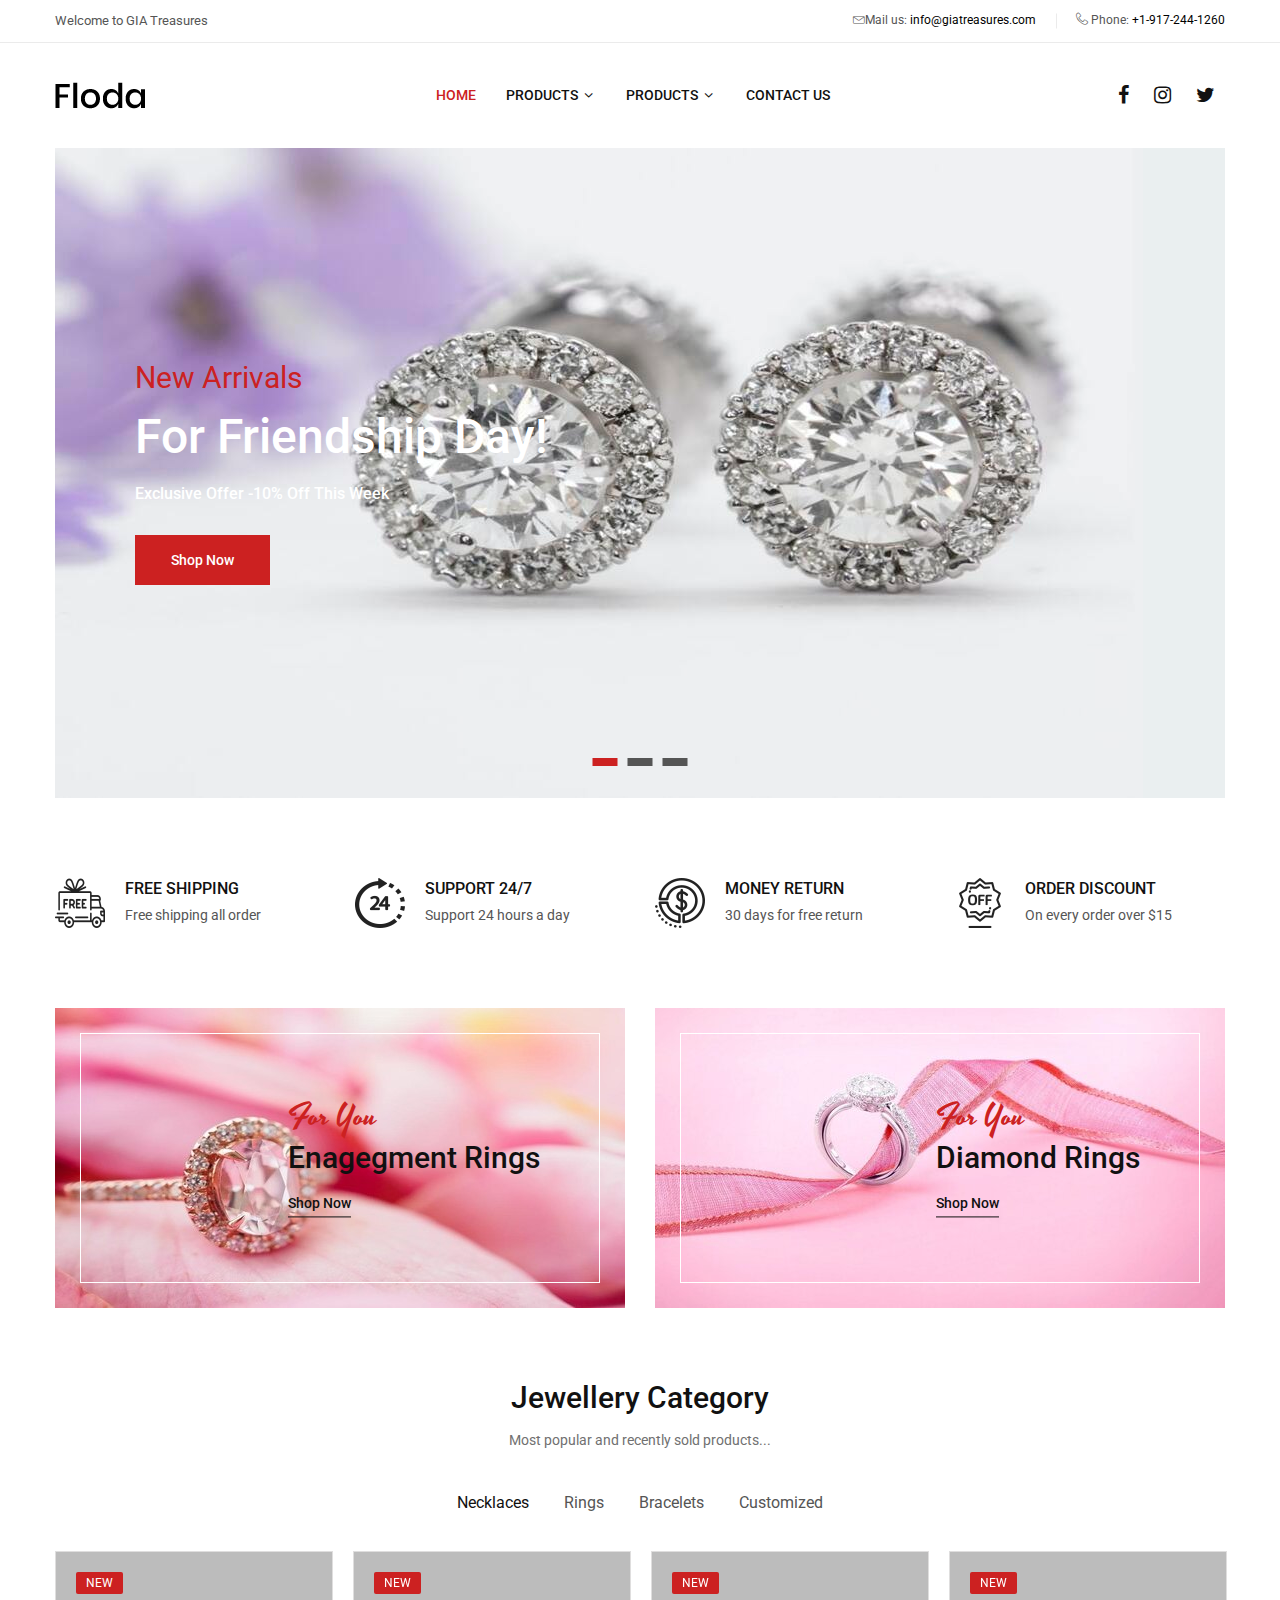
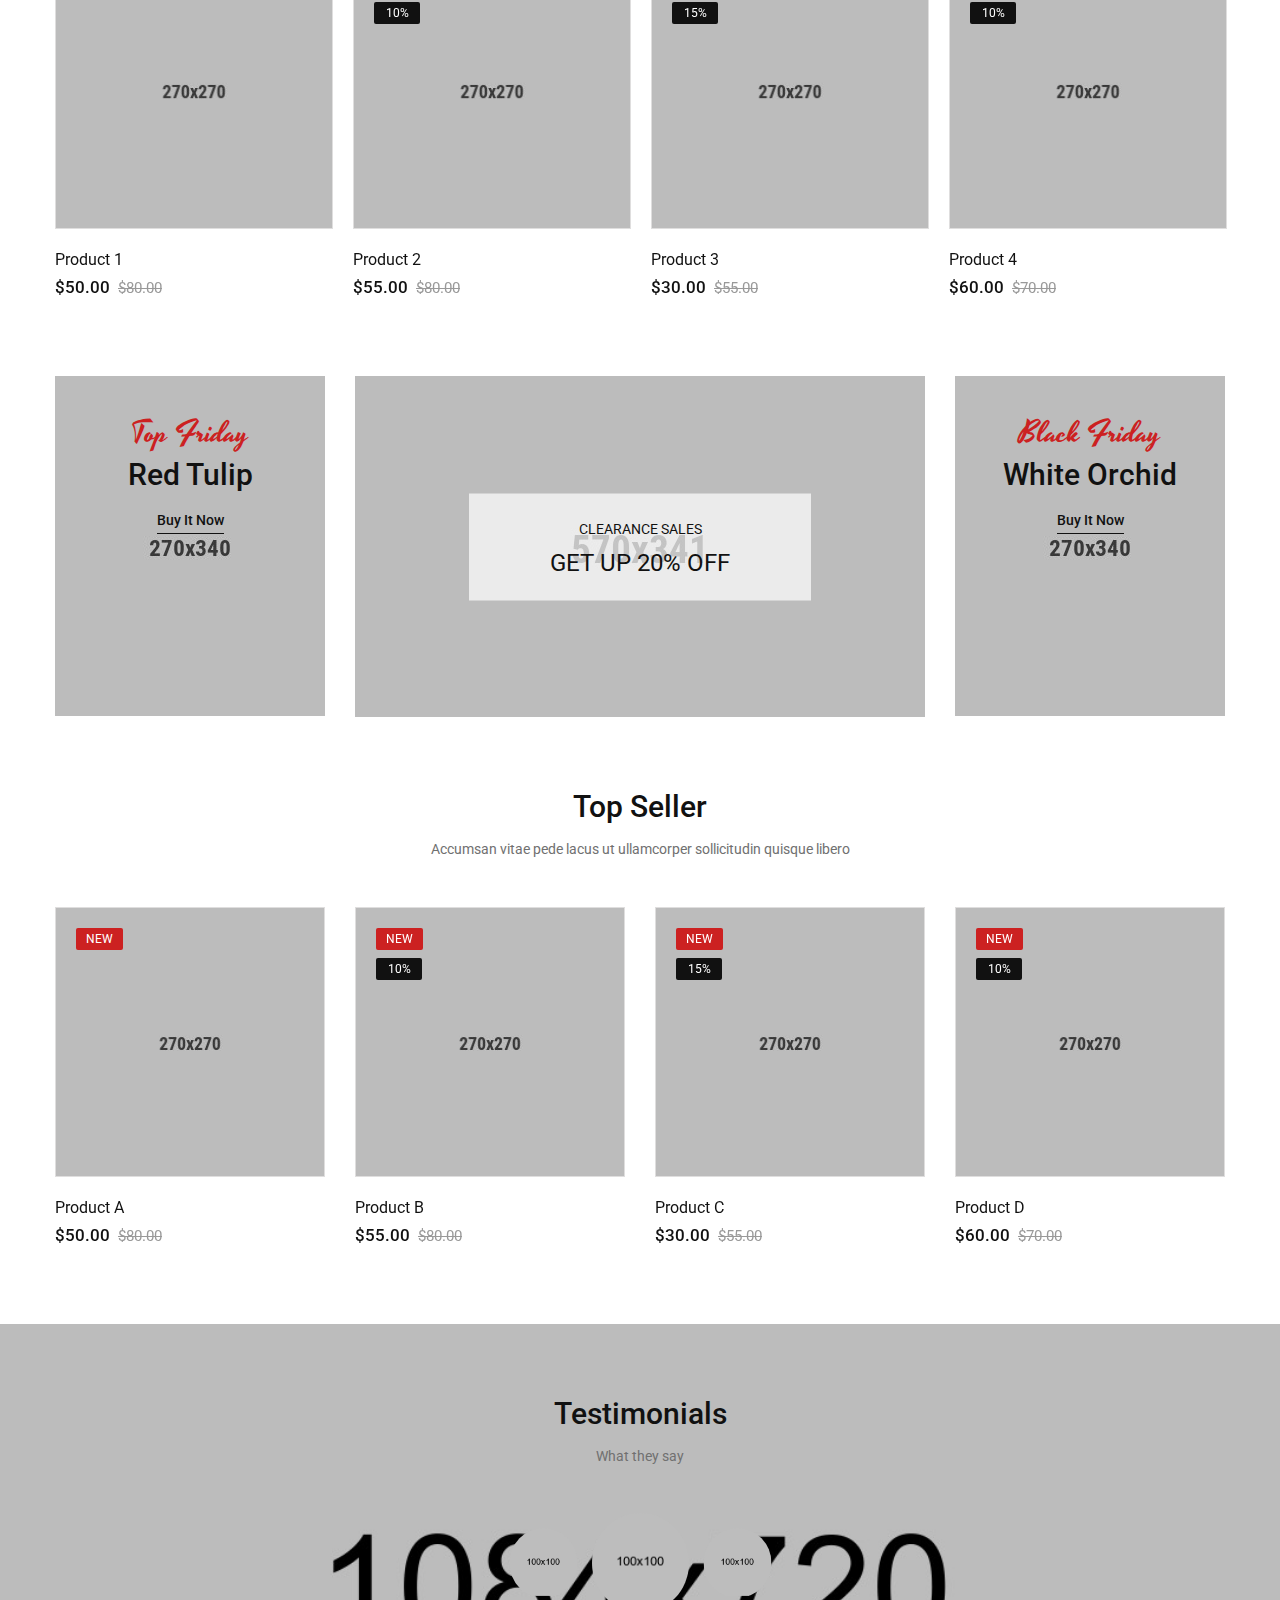
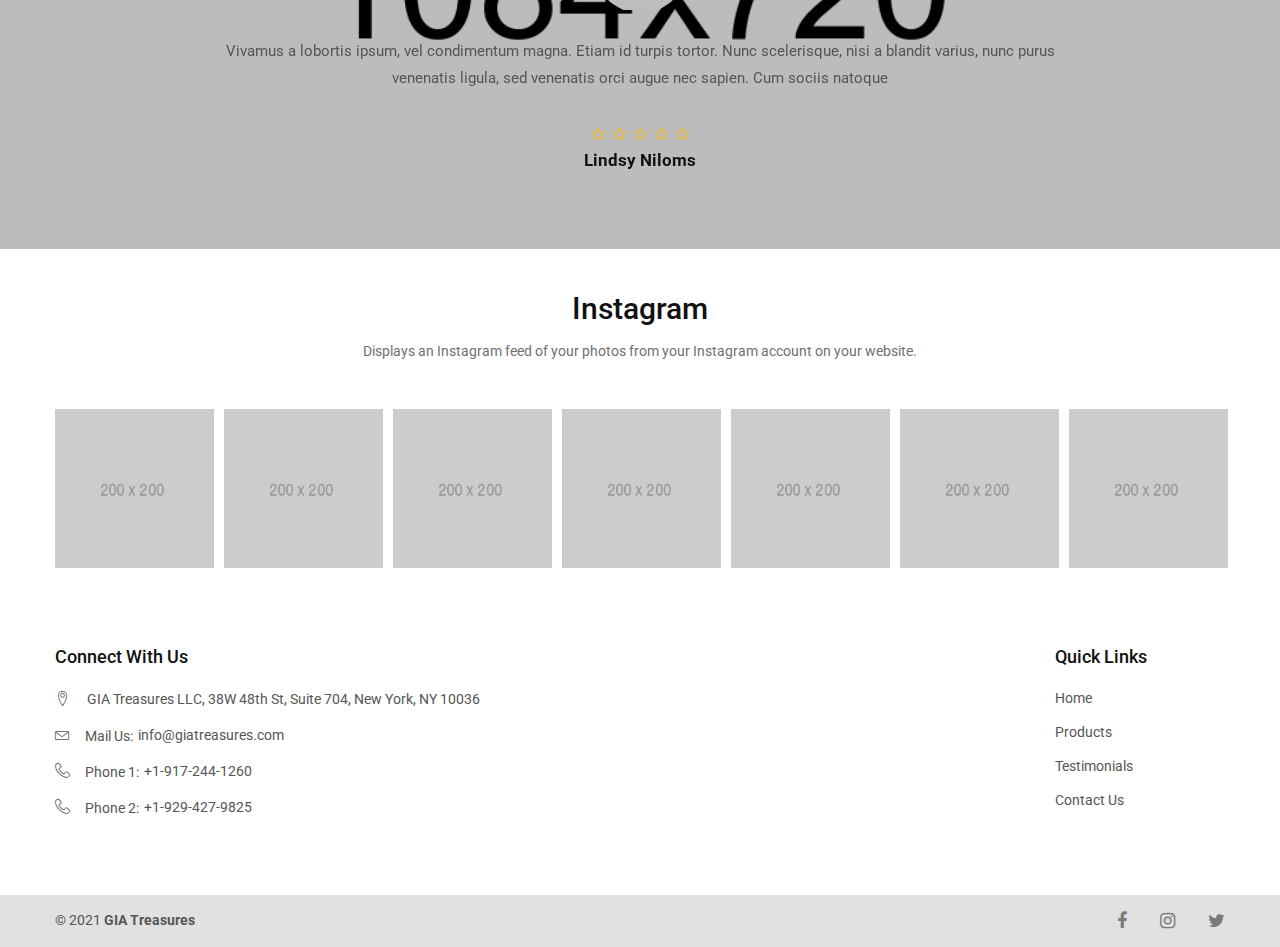
==== index.html @ f618afe9 "Add files via upload" ====
<!DOCTYPE html>
<html class="no-js" lang="zxx">

<head>
    <meta charset="utf-8">
    <meta http-equiv="X-UA-Compatible" content="IE=edge">
    <meta name="viewport" content="width=device-width, initial-scale=1">
    <meta name="description" content="meta description">
    <title>GIA Treasures - Premium Jewelleries @ Newyork | Dubai | India</title>

    <!--=== Favicon ===-->
    <link rel="shortcut icon" href="assets/img/favicon.ico" type="image/x-icon" />

    <!-- Google fonts include -->
    <link href="https://fonts.googleapis.com/css?family=Roboto:300,300i,400,400i,500,500i,700,900%7CYesteryear" rel="stylesheet">

    <!-- All Vendor & plugins CSS include -->
    <link href="assets/css/vendor.css" rel="stylesheet">
    <!-- Main Style CSS -->
    <link href="assets/css/style.css" rel="stylesheet">

    <!--[if lt IE 9]>
<script src="//oss.maxcdn.com/html5shiv/3.7.2/html5shiv.min.js"></script>
<script src="//oss.maxcdn.com/respond/1.4.2/respond.min.js"></script>
<![endif]-->

</head>

<body>

    <!-- Start Header Area -->
    <header class="header-area">
        <!-- main header start -->
        <div class="main-header d-none d-lg-block">
            <!-- header top start -->
            <div class="header-top bdr-bottom">
                <div class="container">
                    <div class="row align-items-center">
                        <div class="col-lg-6">
                            <div class="welcome-message">
                                <p>Welcome to GIA Treasures</p>
                            </div>
                        </div>
                        <div class="col-lg-6 text-right">
                            <div class="header-top-settings">
                                <ul class="nav align-items-center justify-content-end">
                                   <li class="email">
                                        <i class="lnr lnr-envelope"></i>Mail us:
                                        <a href="mailto:info@giatreasures.com" style="color:#000;">info@giatreasures.com</a>
                                    </li>
                                    <li class="phone">
                                        <i class="lnr lnr-phone-handset"></i> Phone: 
                                        <a href="tel:+19172441260" style="color:#000;">+1-917-244-1260</a>
                                    </li>
                                </ul>
                            </div>
                        </div>
                    </div>
                </div>
            </div>
            <!-- header top end -->

            <!-- header middle area start -->
            <div class="header-main-area sticky">
                <div class="container">
                    <div class="row align-items-center position-relative">

                        <!-- start logo area -->
                        <div class="col-lg-3">
                            <div class="logo">
                                <a href="index.html">
                                    <img src="assets/img/logo/logo.png" alt="">
                                </a>
                            </div>
                        </div>
                        <!-- start logo area -->

                        <!-- main menu area start -->
                        <div class="col-lg-6 position-static">
                            <div class="main-menu-area">
                                <div class="main-menu">
                                    <!-- main menu navbar start -->
                                    <nav class="desktop-menu">
                                        <ul>
                                            <li class="active"><a href="index.html">Home</a></li>
                                            <li class="static"><a href="#">Products <i class="fa fa-angle-down"></i></a>
                                                <ul class="megamenu dropdown">
                                                    <li class="mega-title"><a href="#">Rings</a>
                                                        <ul>
                                                            <li><a href="#">Type #1</a></li>
                                                            <li><a href="#">Type #2</a></li>
                                                            <li><a href="#">Type #3</a></li>
                                                            <li><a href="#">Type #4</a></li>
                                                            
                                                        </ul>
                                                    </li>
                                                    <li class="mega-title"><a href="#">Necklaces </a>
                                                         <ul>
                                                            <li><a href="#">Type #1</a></li>
                                                            <li><a href="#">Type #2</a></li>
                                                            <li><a href="#">Type #3</a></li>
                                                            <li><a href="#">Type #4</a></li>
                                                            
                                                        </ul>
                                                    </li>
                                                    <li class="mega-title"><a href="#">Earrings</a>
                                                          <ul>
                                                            <li><a href="#">Type #1</a></li>
                                                            <li><a href="#">Type #2</a></li>
                                                            <li><a href="#">Type #3</a></li>
                                                            <li><a href="#">Type #4</a></li>
                                                            
                                                        </ul>
                                                    </li>
                                                    <li class="mega-title"><a href="#">Bracelets </a>
                                                          <ul>
                                                            <li><a href="#">Type #1</a></li>
                                                            <li><a href="#">Type #2</a></li>
                                                            <li><a href="#">Type #3</a></li>
                                                            <li><a href="#">Type #4</a></li>
                                                            
                                                        </ul>
                                                    </li>
                                                    <li class="megamenu-banners d-none d-lg-block">
                                                        <a href="#">
                                                            <img src="assets/img/banner/img-bottom-menu.jpg" alt="">
                                                        </a>
                                                    </li>
                                                </ul>
                                            </li>
                                            <li><a href="#">Products <i class="fa fa-angle-down"></i></a>
                                                <ul class="dropdown">
                                                    <li><a href="#">Rings</a></li>
                                                    <li><a href="#">Necklaces</a></li>
                                                    <li><a href="#">Bracelets</a></li>
                                                    <li><a href="#">Earrings </a></li>
                                                    <li><a href="#">Bangles </a></li>
                                                    <li><a href="#">Watches </a></li>
                                                    <li><a href="#">Customized </a></li>
                                                    <li><a href="#">On Sale </a></li>
                                                </ul>
                                            </li>
                                            
                                            <li><a href="contact-us.html">Contact us</a></li>
                                        </ul>
                                    </nav>
                                    <!-- main menu navbar end -->
                                </div>
                            </div>
                        </div>
                        <!-- main menu area end -->

                        <!-- mini cart area start -->
                        <div class="col-lg-3">
                            <div class="header-configure-wrapper">
                                <div class="header-configure-area">
                                    <ul class="nav justify-content-end">
                                        <li>
                                            <a href="#" class="user-hover">
                                                <i class="fa fa-facebook"></i>
                                            </a>
                                        </li>
                                        <li>
                                            <a href="https://www.instagram.com/gia.treasures/" class="user-hover">
                                               <i class="fa fa-instagram"></i>
                                               
                                            </a>
                                        </li>
                                        <li >
                                            <a href="#" class="user-hover">
                                                <i class="fa fa-twitter"></i>
                                            </a>
                                        </li>
                                        
                                        
                                    </ul>
                                </div>
                            </div>
                        </div>
                        <!-- mini cart area end -->

                    </div>
                </div>
            </div>
            <!-- header middle area end -->
        </div>
        <!-- main header start -->

        <!-- mobile header start -->
        <div class="mobile-header d-lg-none d-md-block sticky">
            <!--mobile header top start -->
            <div class="container">
                <div class="row align-items-center">
                    <div class="col-12">
                        <div class="mobile-main-header">
                            <div class="mobile-logo">
                                <a href="index.html">
                                    <img src="assets/img/logo/logo.png" alt="Brand Logo">
                                </a>
                            </div>
                            <div class="mobile-menu-toggler">
                                
                                <div class="mobile-menu-btn">
                                    <div class="off-canvas-btn">
                                        <i class="lnr lnr-menu"></i>
                                    </div>
                                </div>
                            </div>
                        </div>
                    </div>
                </div>
            </div>
            <!-- mobile header top start -->
        </div>
        <!-- mobile header end -->
    </header>
    <!-- end Header Area -->

    <!-- off-canvas menu start -->
    <aside class="off-canvas-wrapper">
        <div class="off-canvas-overlay"></div>
        <div class="off-canvas-inner-content">
            <div class="btn-close-off-canvas">
                <i class="lnr lnr-cross"></i>
            </div>

            <div class="off-canvas-inner">
                
                <!-- mobile menu start -->
                <div class="mobile-navigation">

                    <!-- mobile menu navigation start -->
                    <nav>
                        <ul class="mobile-menu">
                            <li><a href="index.html">Home</a></li>
                            <li class="menu-item-has-children"><a href="#">Products</a>
                                <ul class="megamenu dropdown">
                                    <li class="mega-title menu-item-has-children"><a href="#">Product 01</a>
                                         <ul class="dropdown">
                                            <li><a href="#">Type 1</a></li>
                                            <li><a href="#">Type 2</a></li>
                                            <li><a href="#">Type 3</a></li>
                                            <li><a href="#">Type 4</a></li>
                                            
                                        </ul>
                                    </li>
                                    <li class="mega-title menu-item-has-children"><a href="#">Product 02</a>
                                        <ul class="dropdown">
                                            <li><a href="#">Type 1</a></li>
                                            <li><a href="#">Type 2</a></li>
                                            <li><a href="#">Type 3</a></li>
                                            <li><a href="#">Type 4</a></li>
                                            
                                        </ul>
                                    </li>
                                    <li class="mega-title menu-item-has-children"><a href="#">Product 03</a>
                                       <ul class="dropdown">
                                            <li><a href="#">Type 1</a></li>
                                            <li><a href="#">Type 2</a></li>
                                            <li><a href="#">Type 3</a></li>
                                            <li><a href="#">Type 4</a></li>
                                            
                                        </ul>
                                    </li>
                                    <li class="mega-title menu-item-has-children"><a href="#">Product 04</a>
                                         <ul class="dropdown">
                                            <li><a href="#">Type 1</a></li>
                                            <li><a href="#">Type 2</a></li>
                                            <li><a href="#">Type 3</a></li>
                                            <li><a href="#">Type 4</a></li>
                                            
                                        </ul>
                                    </li>
                                </ul>
                            </li>
                            <li class="menu-item-has-children "><a href="#">Products</a>
                                <ul class="dropdown">
                                            <li><a href="#">Type 1</a></li>
                                            <li><a href="#">Type 2</a></li>
                                            <li><a href="#">Type 3</a></li>
                                            <li><a href="#">Type 4</a></li>
                                            
                                        </ul>
                            </li>
                         
                            <li><a href="contact-us.html">Contact us</a></li>
                        </ul>
                    </nav>
                    <!-- mobile menu navigation end -->
                </div>
                <!-- mobile menu end -->

                <div class="mobile-settings">
                    <ul class="nav">
                        <li>
                           
                        </li>
                        <li>
                            
                        </li>
                    </ul>
                </div>

                <!-- offcanvas widget area start -->
                <div class="offcanvas-widget-area">
                    <div class="off-canvas-contact-widget">
                        <ul>
                            <li><i class="fa fa-mobile"></i>
                                  <a href="tel:+19172441260">+1-917-244-1260</a>
                            </li>
                            <li><i class="fa fa-envelope-o"></i>
                                        <a href="mailto:info@giatreasures.com">info@giatreasures.com</a>
                                 
                            </li>
                        </ul>
                    </div>
                    <div class="off-canvas-social-widget">
                        <a href="#"><i class="fa fa-facebook"></i></a>
                        <a href="#"><i class="fa fa-instagram"></i></a>
                        <a href="#"><i class="fa fa-twitter"></i></a>
                    </div>
                </div>
                <!-- offcanvas widget area end -->
            </div>
        </div>
    </aside>
    <!-- off-canvas menu end -->



    <!-- main wrapper start -->
    <main>
        <!-- hero slider area start -->
        <section class="hero-slider-area">
            <div class="hero-slider-active-2 slick-dot-style">
                <div class="single-slider">
                    <div class="hero-bg" style="background-image:url(assets/img/slider/s4.jpg)">
                        <div class="container">
                            <div class="row">
                                <div class="col-12">
                                    <div class="content-inner">
                                        <div class="hero-slider-content">
                                            <span>New Arrivals</span>
                                            <h1 style="color: white;">For Friendship Day!</h1>
                                            <h5 style="color: white;">Exclusive Offer -10% Off This Week</h5>
                                            <a href="#" class="btn-hero">shop now</a>
                                        </div>
                                    </div>
                                </div>
                            </div>
                        </div>
                    </div>
                </div>
                 <div class="single-slider">
                    <div class="hero-bg" style="background-image:url(assets/img/slider/home2-slider3s1.jpg)">
                        <div class="container">
                            <div class="row">
                                <div class="col-12">
                                    <div class="content-inner">
                                        <div class="hero-slider-content">
                                            <span>New Arrivals</span>
                                            <h1 style="color: white;">For Mother's Day!</h1>
                                            <h5 style="color: white;">Exclusive Offer -10% Off This Week</h5>
                                            <a href="#" class="btn-hero">shop now</a>
                                        </div>
                                    </div>
                                </div>
                            </div>
                        </div>
                    </div>
                </div>
                
                <div class="single-slider">
                    <div class="hero-bg" style="background-image:url(assets/img/slider/s2.jpg)">
                        <div class="container">
                            <div class="row">
                                <div class="col-12">
                                    <div class="content-inner">
                                        <div class="hero-slider-content">
                                            <span>New Arrivals</span>
                                            <h1 style="color: white;">For Christmas Day!</h1>
                                            <h5 style="color: white;">Exclusive Offer -10% Off This Week</h5>
                                            <a href="#" class="btn-hero">shop now</a>
                                        </div>
                                    </div>
                                </div>
                            </div>
                        </div>
                    </div>
                </div>
            </div>
        </section>
        <!-- hero slider area end -->

        <!-- service policy start -->
        <section class="service-policy-area section-space">
            <div class="container">
                <div class="row">
                    <div class="col-lg-3 col-md-6 col-sm-6">
                        <!-- start policy single item -->
                        <div class="service-policy-item">
                            <div class="icons">
                                <img src="assets/img/icon/free_shipping.png" alt="">
                            </div>
                            <div class="policy-terms">
                                <h5>free shipping</h5>
                                <p>Free shipping all order</p>
                            </div>
                        </div>
                        <!-- end policy single item -->
                    </div>
                    <div class="col-lg-3 col-md-6 col-sm-6">
                        <!-- start policy single item -->
                        <div class="service-policy-item">
                            <div class="icons">
                                <img src="assets/img/icon/support247.png" alt="">
                            </div>
                            <div class="policy-terms">
                                <h5>SUPPORT 24/7</h5>
                                <p>Support 24 hours a day</p>
                            </div>
                        </div>
                        <!-- end policy single item -->
                    </div>
                    <div class="col-lg-3 col-md-6 col-sm-6">
                        <!-- start policy single item -->
                        <div class="service-policy-item">
                            <div class="icons">
                                <img src="assets/img/icon/money_back.png" alt="">
                            </div>
                            <div class="policy-terms">
                                <h5>Money Return</h5>
                                <p>30 days for free return</p>
                            </div>
                        </div>
                        <!-- end policy single item -->
                    </div>
                    <div class="col-lg-3 col-md-6 col-sm-6">
                        <!-- start policy single item -->
                        <div class="service-policy-item">
                            <div class="icons">
                                <img src="assets/img/icon/promotions.png" alt="">
                            </div>
                            <div class="policy-terms">
                                <h5>ORDER DISCOUNT</h5>
                                <p>On every order over $15</p>
                            </div>
                        </div>
                        <!-- end policy single item -->
                    </div>
                </div>
            </div>
        </section>
        <!-- service policy end -->

        <!-- banner statistics start -->
        <section class="banner-statistics-right">
            <div class="container">
                <div class="row">
                    <!-- start banner item start -->
                    <div class="col-md-6">
                        <div class="banner-item banner-border">
                            <figure class="banner-thumb">
                                <a href="#">
                                    <img src="assets/img/banner/b1.jpg" alt="">
                                </a>
                                <figcaption class="banner-content banner-content-right">
                                    <h2 class="text1">for you</h2>
                                    <h2 class="text2">Enagegment Rings</h2>
                                    <a class="store-link" href="#">shop now</a>
                                </figcaption>
                            </figure>
                        </div>
                    </div>
                    <!-- start banner item end -->

                    <!-- start banner item start -->
                    <div class="col-md-6">
                        <div class="banner-item banner-border">
                            <figure class="banner-thumb">
                                <a href="#">
                                    <img src="assets/img/banner/b2.jpg" alt="">
                                </a>
                                <figcaption class="banner-content banner-content-right">
                                    <h2 class="text1">for you</h2>
                                    <h2 class="text2">Diamond Rings</h2>
                                    <a class="store-link" href="#">shop now</a>
                                </figcaption>
                            </figure>
                        </div>
                    </div>
                    <!-- start banner item end -->
                </div>
            </div>
        </section>
        <!-- banner statistics end -->

        <!-- our product area start -->
        <section class="new-product section-space">
            <div class="container">
                <div class="row">
                    <div class="col-12">
                        <div class="section-title text-center">
                            <h2>Jewellery Category</h2>
                            <p>Most popular and recently sold products...</p>
                        </div>
                    </div>
                </div>
                <div class="row">
                    <div class="col-12">
                        <div class="product-container">
                            <!-- product tab menu start -->
                            <div class="product-tab-menu">
                                <ul class="nav justify-content-center">
                                    <li><a href="#tab1" class="active" data-bs-toggle="tab">Necklaces</a></li>
                                    <li><a href="#tab2" data-bs-toggle="tab">Rings</a></li>
                                    <li><a href="#tab3" data-bs-toggle="tab">Bracelets</a></li>
                                    <li><a href="#tab4" data-bs-toggle="tab">Customized</a></li>
                                </ul>
                            </div>
                            <!-- product tab menu end -->

                            <!-- product tab content start -->
                            <div class="tab-content">
                                <div class="tab-pane fade show active" id="tab1">
                                    <div class="product-carousel--4 slick-row-10 slick-arrow-style">
                                        <!-- product single item start -->
                                        <div class="product-item">
                                            <figure class="product-thumb">
                                                <a href="#">
                                                    <img class="pri-img" src="assets/img/product/product-1.jpg" alt="product">
                                                    <img class="sec-img" src="assets/img/product/product-6.jpg" alt="product">
                                                </a>
                                                <div class="product-badge">
                                                    <div class="product-label new">
                                                        <span>new</span>
                                                    </div>
                                                </div>
                                                <div class="button-group">
                                                    <a href="#" data-bs-toggle="modal" data-bs-target="#quick_view"><span data-bs-toggle="tooltip" data-bs-placement="left" title="Quick View"><i class="lnr lnr-magnifier"></i></span></a>
                                                </div>
                                            </figure>
                                            <div class="product-caption">
                                                <p class="product-name">
                                                    <a href="#">Product 1 </a>
                                                </p>
                                                <div class="price-box">
                                                    <span class="price-regular">$50.00</span>
                                                    <span class="price-old"><del>$80.00</del></span>
                                                </div>
                                            </div>
                                        </div>
                                        <!-- product single item end -->

                                        <!-- product single item start -->
                                        <div class="product-item">
                                            <figure class="product-thumb">
                                                <a href="#">
                                                    <img class="pri-img" src="assets/img/product/product-2.jpg" alt="product">
                                                    <img class="sec-img" src="assets/img/product/product-1.jpg" alt="product">
                                                </a>
                                                <div class="product-badge">
                                                    <div class="product-label new">
                                                        <span>new</span>
                                                    </div>
                                                    <div class="product-label discount">
                                                        <span>10%</span>
                                                    </div>
                                                </div>
                                                <div class="button-group">
                                                    
                                                    <a href="#" data-bs-toggle="modal" data-bs-target="#quick_view"><span data-bs-toggle="tooltip" data-bs-placement="left" title="Quick View"><i class="lnr lnr-magnifier"></i></span></a>
                                                    
                                                </div>
                                            </figure>
                                            <div class="product-caption">
                                                <p class="product-name">
                                                    <a href="#">Product 2</a>
                                                </p>
                                                <div class="price-box">
                                                    <span class="price-regular">$55.00</span>
                                                    <span class="price-old"><del>$80.00</del></span>
                                                </div>
                                            </div>
                                        </div>
                                        <!-- product single item end -->

                                        <!-- product single item start -->
                                        <div class="product-item">
                                            <figure class="product-thumb">
                                                <a href="#">
                                                    <img class="pri-img" src="assets/img/product/product-3.jpg" alt="product">
                                                    <img class="sec-img" src="assets/img/product/product-8.jpg" alt="product">
                                                </a>
                                                <div class="product-badge">
                                                    <div class="product-label new">
                                                        <span>new</span>
                                                    </div>
                                                    <div class="product-label discount">
                                                        <span>15%</span>
                                                    </div>
                                                </div>
                                                <div class="button-group">
                                                    
                                                    <a href="#" data-bs-toggle="modal" data-bs-target="#quick_view"><span data-bs-toggle="tooltip" data-bs-placement="left" title="Quick View"><i class="lnr lnr-magnifier"></i></span></a>
                                                    
                                                </div>
                                            </figure>
                                            <div class="product-caption">
                                                <p class="product-name">
                                                    <a href="#">Product 3</a>
                                                </p>
                                                <div class="price-box">
                                                    <span class="price-regular">$30.00</span>
                                                    <span class="price-old"><del>$55.00</del></span>
                                                </div>
                                            </div>
                                        </div>
                                        <!-- product single item end -->

                                        <!-- product single item start -->
                                        <div class="product-item">
                                            <figure class="product-thumb">
                                                <a href="#">
                                                    <img class="pri-img" src="assets/img/product/product-4.jpg" alt="product">
                                                    <img class="sec-img" src="assets/img/product/product-2.jpg" alt="product">
                                                </a>
                                                <div class="product-badge">
                                                    <div class="product-label new">
                                                        <span>new</span>
                                                    </div>
                                                    <div class="product-label discount">
                                                        <span>10%</span>
                                                    </div>
                                                </div>
                                                <div class="button-group">
                                                    
                                                    <a href="#" data-bs-toggle="modal" data-bs-target="#quick_view"><span data-bs-toggle="tooltip" data-bs-placement="left" title="Quick View"><i class="lnr lnr-magnifier"></i></span></a>
                                                    
                                                </div>
                                            </figure>
                                            <div class="product-caption">
                                                <p class="product-name">
                                                    <a href="#">Product 4</a>
                                                </p>
                                                <div class="price-box">
                                                    <span class="price-regular">$60.00</span>
                                                    <span class="price-old"><del>$70.00</del></span>
                                                </div>
                                            </div>
                                        </div>
                                        <!-- product single item end -->

                                        <!-- product single item start -->
                                        <div class="product-item">
                                            <figure class="product-thumb">
                                                <a href="#">
                                                    <img class="pri-img" src="assets/img/product/product-5.jpg" alt="product">
                                                    <img class="sec-img" src="assets/img/product/product-3.jpg" alt="product">
                                                </a>
                                                <div class="product-badge">
                                                    <div class="product-label discount">
                                                        <span>10%</span>
                                                    </div>
                                                </div>
                                                <div class="button-group">
                                                    
                                                    <a href="#" data-bs-toggle="modal" data-bs-target="#quick_view"><span data-bs-toggle="tooltip" data-bs-placement="left" title="Quick View"><i class="lnr lnr-magnifier"></i></span></a>
                                                    
                                                </div>
                                            </figure>
                                            <div class="product-caption">
                                                <p class="product-name">
                                                    <a href="#">Product 5</a>
                                                </p>
                                                <div class="price-box">
                                                    <span class="price-regular">$60.00</span>
                                                    <span class="price-old"><del>$70.00</del></span>
                                                </div>
                                            </div>
                                        </div>
                                        <!-- product single item end -->
                                    </div>
                                </div>
                                <div class="tab-pane fade" id="tab2">
                                    <div class="product-carousel--4 slick-row-10 slick-arrow-style">
                                        <!-- product single item start -->
                                        <div class="product-item">
                                            <figure class="product-thumb">
                                                <a href="#">
                                                    <img class="pri-img" src="assets/img/product/product-6.jpg" alt="product">
                                                    <img class="sec-img" src="assets/img/product/product-6.jpg" alt="product">
                                                </a>
                                                <div class="product-badge">
                                                    <div class="product-label new">
                                                        <span>new</span>
                                                    </div>
                                                </div>
                                                <div class="button-group">
                                                    
                                                    <a href="#" data-bs-toggle="modal" data-bs-target="#quick_view"><span data-bs-toggle="tooltip" data-bs-placement="left" title="Quick View"><i class="lnr lnr-magnifier"></i></span></a>
                                                    
                                                </div>
                                            </figure>
                                            <div class="product-caption">
                                                <p class="product-name">
                                                    <a href="#">Product 6</a>
                                                </p>
                                                <div class="price-box">
                                                    <span class="price-regular">$50.00</span>
                                                    <span class="price-old"><del>$80.00</del></span>
                                                </div>
                                            </div>
                                        </div>
                                        <!-- product single item end -->

                                        <!-- product single item start -->
                                        <div class="product-item">
                                            <figure class="product-thumb">
                                                <a href="#">
                                                    <img class="pri-img" src="assets/img/product/product-7.jpg" alt="product">
                                                    <img class="sec-img" src="assets/img/product/product-1.jpg" alt="product">
                                                </a>
                                                <div class="product-badge">
                                                    <div class="product-label new">
                                                        <span>new</span>
                                                    </div>
                                                    <div class="product-label discount">
                                                        <span>10%</span>
                                                    </div>
                                                </div>
                                                <div class="button-group">
                                                    
                                                    <a href="#" data-bs-toggle="modal" data-bs-target="#quick_view"><span data-bs-toggle="tooltip" data-bs-placement="left" title="Quick View"><i class="lnr lnr-magnifier"></i></span></a>
                                                    
                                                </div>
                                            </figure>
                                            <div class="product-caption">
                                                <p class="product-name">
                                                    <a href="#">Product 7</a>
                                                </p>
                                                <div class="price-box">
                                                    <span class="price-regular">$55.00</span>
                                                    <span class="price-old"><del>$80.00</del></span>
                                                </div>
                                            </div>
                                        </div>
                                        <!-- product single item end -->

                                        <!-- product single item start -->
                                        <div class="product-item">
                                            <figure class="product-thumb">
                                                <a href="#">
                                                    <img class="pri-img" src="assets/img/product/product-8.jpg" alt="product">
                                                    <img class="sec-img" src="assets/img/product/product-8.jpg" alt="product">
                                                </a>
                                                <div class="product-badge">
                                                    <div class="product-label new">
                                                        <span>new</span>
                                                    </div>
                                                    <div class="product-label discount">
                                                        <span>15%</span>
                                                    </div>
                                                </div>
                                                <div class="button-group">
                                                    
                                                    <a href="#" data-bs-toggle="modal" data-bs-target="#quick_view"><span data-bs-toggle="tooltip" data-bs-placement="left" title="Quick View"><i class="lnr lnr-magnifier"></i></span></a>
                                                    
                                                </div>
                                            </figure>
                                            <div class="product-caption">
                                                <p class="product-name">
                                                    <a href="#">Product 8</a>
                                                </p>
                                                <div class="price-box">
                                                    <span class="price-regular">$30.00</span>
                                                    <span class="price-old"><del>$55.00</del></span>
                                                </div>
                                            </div>
                                        </div>
                                        <!-- product single item end -->

                                        <!-- product single item start -->
                                        <div class="product-item">
                                            <figure class="product-thumb">
                                                <a href="#">
                                                    <img class="pri-img" src="assets/img/product/product-9.jpg" alt="product">
                                                    <img class="sec-img" src="assets/img/product/product-2.jpg" alt="product">
                                                </a>
                                                <div class="product-badge">
                                                    <div class="product-label new">
                                                        <span>new</span>
                                                    </div>
                                                    <div class="product-label discount">
                                                        <span>10%</span>
                                                    </div>
                                                </div>
                                                <div class="button-group">
                                                    
                                                    <a href="#" data-bs-toggle="modal" data-bs-target="#quick_view"><span data-bs-toggle="tooltip" data-bs-placement="left" title="Quick View"><i class="lnr lnr-magnifier"></i></span></a>
                                                    
                                                </div>
                                            </figure>
                                            <div class="product-caption">
                                                <p class="product-name">
                                                    <a href="#">Product 9</a>
                                                </p>
                                                <div class="price-box">
                                                    <span class="price-regular">$60.00</span>
                                                    <span class="price-old"><del>$70.00</del></span>
                                                </div>
                                            </div>
                                        </div>
                                        <!-- product single item end -->

                                        <!-- product single item start -->
                                        <div class="product-item">
                                            <figure class="product-thumb">
                                                <a href="#">
                                                    <img class="pri-img" src="assets/img/product/product-10.jpg" alt="product">
                                                    <img class="sec-img" src="assets/img/product/product-3.jpg" alt="product">
                                                </a>
                                                <div class="product-badge">
                                                    <div class="product-label discount">
                                                        <span>10%</span>
                                                    </div>
                                                </div>
                                                <div class="button-group">
                                                    
                                                    <a href="#" data-bs-toggle="modal" data-bs-target="#quick_view"><span data-bs-toggle="tooltip" data-bs-placement="left" title="Quick View"><i class="lnr lnr-magnifier"></i></span></a>
                                                    
                                                </div>
                                            </figure>
                                            <div class="product-caption">
                                                <p class="product-name">
                                                    <a href="#">Product 10</a>
                                                </p>
                                                <div class="price-box">
                                                    <span class="price-regular">$60.00</span>
                                                    <span class="price-old"><del>$70.00</del></span>
                                                </div>
                                            </div>
                                        </div>
                                        <!-- product single item end -->
                                    </div>
                                </div>
                                <div class="tab-pane fade" id="tab3">
                                    <div class="product-carousel--4 slick-row-10 slick-arrow-style">
                                        <!-- product single item start -->
                                        <div class="product-item">
                                            <figure class="product-thumb">
                                                <a href="#">
                                                    <img class="pri-img" src="assets/img/product/product-10.jpg" alt="product">
                                                    <img class="sec-img" src="assets/img/product/product-6.jpg" alt="product">
                                                </a>
                                                <div class="product-badge">
                                                    <div class="product-label new">
                                                        <span>new</span>
                                                    </div>
                                                </div>
                                                <div class="button-group">
                                                    
                                                    <a href="#" data-bs-toggle="modal" data-bs-target="#quick_view"><span data-bs-toggle="tooltip" data-bs-placement="left" title="Quick View"><i class="lnr lnr-magnifier"></i></span></a>
                                                    
                                                </div>
                                            </figure>
                                            <div class="product-caption">
                                                <p class="product-name">
                                                    <a href="#">Product 11</a>
                                                </p>
                                                <div class="price-box">
                                                    <span class="price-regular">$50.00</span>
                                                    <span class="price-old"><del>$80.00</del></span>
                                                </div>
                                            </div>
                                        </div>
                                        <!-- product single item end -->

                                        <!-- product single item start -->
                                        <div class="product-item">
                                            <figure class="product-thumb">
                                                <a href="#">
                                                    <img class="pri-img" src="assets/img/product/product-11.jpg" alt="product">
                                                    <img class="sec-img" src="assets/img/product/product-1.jpg" alt="product">
                                                </a>
                                                <div class="product-badge">
                                                    <div class="product-label new">
                                                        <span>new</span>
                                                    </div>
                                                    <div class="product-label discount">
                                                        <span>10%</span>
                                                    </div>
                                                </div>
                                                <div class="button-group">
                                                    
                                                    <a href="#" data-bs-toggle="modal" data-bs-target="#quick_view"><span data-bs-toggle="tooltip" data-bs-placement="left" title="Quick View"><i class="lnr lnr-magnifier"></i></span></a>
                                                    
                                                </div>
                                            </figure>
                                            <div class="product-caption">
                                                <p class="product-name">
                                                    <a href="#">Rose bouquet white</a>
                                                </p>
                                                <div class="price-box">
                                                    <span class="price-regular">$55.00</span>
                                                    <span class="price-old"><del>$80.00</del></span>
                                                </div>
                                            </div>
                                        </div>
                                        <!-- product single item end -->

                                        <!-- product single item start -->
                                        <div class="product-item">
                                            <figure class="product-thumb">
                                                <a href="#">
                                                    <img class="pri-img" src="assets/img/product/product-12.jpg" alt="product">
                                                    <img class="sec-img" src="assets/img/product/product-8.jpg" alt="product">
                                                </a>
                                                <div class="product-badge">
                                                    <div class="product-label new">
                                                        <span>new</span>
                                                    </div>
                                                    <div class="product-label discount">
                                                        <span>15%</span>
                                                    </div>
                                                </div>
                                                <div class="button-group">
                                                    
                                                    <a href="#" data-bs-toggle="modal" data-bs-target="#quick_view"><span data-bs-toggle="tooltip" data-bs-placement="left" title="Quick View"><i class="lnr lnr-magnifier"></i></span></a>
                                                    
                                                </div>
                                            </figure>
                                            <div class="product-caption">
                                                <p class="product-name">
                                                    <a href="#">Hyacinth white stick</a>
                                                </p>
                                                <div class="price-box">
                                                    <span class="price-regular">$30.00</span>
                                                    <span class="price-old"><del>$55.00</del></span>
                                                </div>
                                            </div>
                                        </div>
                                        <!-- product single item end -->

                                        <!-- product single item start -->
                                        <div class="product-item">
                                            <figure class="product-thumb">
                                                <a href="#">
                                                    <img class="pri-img" src="assets/img/product/product-13.jpg" alt="product">
                                                    <img class="sec-img" src="assets/img/product/product-2.jpg" alt="product">
                                                </a>
                                                <div class="product-badge">
                                                    <div class="product-label new">
                                                        <span>new</span>
                                                    </div>
                                                    <div class="product-label discount">
                                                        <span>10%</span>
                                                    </div>
                                                </div>
                                                <div class="button-group">
                                                    
                                                    <a href="#" data-bs-toggle="modal" data-bs-target="#quick_view"><span data-bs-toggle="tooltip" data-bs-placement="left" title="Quick View"><i class="lnr lnr-magnifier"></i></span></a>
                                                    
                                                </div>
                                            </figure>
                                            <div class="product-caption">
                                                <p class="product-name">
                                                    <a href="#">Flowers bouquet pink</a>
                                                </p>
                                                <div class="price-box">
                                                    <span class="price-regular">$60.00</span>
                                                    <span class="price-old"><del>$70.00</del></span>
                                                </div>
                                            </div>
                                        </div>
                                        <!-- product single item end -->

                                        <!-- product single item start -->
                                        <div class="product-item">
                                            <figure class="product-thumb">
                                                <a href="#">
                                                    <img class="pri-img" src="assets/img/product/product-4.jpg" alt="product">
                                                    <img class="sec-img" src="assets/img/product/product-3.jpg" alt="product">
                                                </a>
                                                <div class="product-badge">
                                                    <div class="product-label discount">
                                                        <span>10%</span>
                                                    </div>
                                                </div>
                                                <div class="button-group">
                                                    
                                                    <a href="#" data-bs-toggle="modal" data-bs-target="#quick_view"><span data-bs-toggle="tooltip" data-bs-placement="left" title="Quick View"><i class="lnr lnr-magnifier"></i></span></a>
                                                    
                                                </div>
                                            </figure>
                                            <div class="product-caption">
                                                <p class="product-name">
                                                    <a href="#">Bouquet flowers pink</a>
                                                </p>
                                                <div class="price-box">
                                                    <span class="price-regular">$60.00</span>
                                                    <span class="price-old"><del>$70.00</del></span>
                                                </div>
                                            </div>
                                        </div>
                                        <!-- product single item end -->
                                    </div>
                                </div>
                                <div class="tab-pane fade" id="tab4">
                                    <div class="product-carousel--4 slick-row-10 slick-arrow-style">
                                        <!-- product single item start -->
                                        <div class="product-item">
                                            <figure class="product-thumb">
                                                <a href="#">
                                                    <img class="pri-img" src="assets/img/product/product-9.jpg" alt="product">
                                                    <img class="sec-img" src="assets/img/product/product-6.jpg" alt="product">
                                                </a>
                                                <div class="product-badge">
                                                    <div class="product-label new">
                                                        <span>new</span>
                                                    </div>
                                                </div>
                                                <div class="button-group">
                                                    
                                                    <a href="#" data-bs-toggle="modal" data-bs-target="#quick_view"><span data-bs-toggle="tooltip" data-bs-placement="left" title="Quick View"><i class="lnr lnr-magnifier"></i></span></a>
                                                    
                                                </div>
                                            </figure>
                                            <div class="product-caption">
                                                <p class="product-name">
                                                    <a href="#">Blossom bouquet flower</a>
                                                </p>
                                                <div class="price-box">
                                                    <span class="price-regular">$50.00</span>
                                                    <span class="price-old"><del>$80.00</del></span>
                                                </div>
                                            </div>
                                        </div>
                                        <!-- product single item end -->

                                        <!-- product single item start -->
                                        <div class="product-item">
                                            <figure class="product-thumb">
                                                <a href="#">
                                                    <img class="pri-img" src="assets/img/product/product-10.jpg" alt="product">
                                                    <img class="sec-img" src="assets/img/product/product-1.jpg" alt="product">
                                                </a>
                                                <div class="product-badge">
                                                    <div class="product-label new">
                                                        <span>new</span>
                                                    </div>
                                                    <div class="product-label discount">
                                                        <span>10%</span>
                                                    </div>
                                                </div>
                                                <div class="button-group">
                                                    
                                                    <a href="#" data-bs-toggle="modal" data-bs-target="#quick_view"><span data-bs-toggle="tooltip" data-bs-placement="left" title="Quick View"><i class="lnr lnr-magnifier"></i></span></a>
                                                    
                                                </div>
                                            </figure>
                                            <div class="product-caption">
                                                <p class="product-name">
                                                    <a href="#">Rose bouquet white</a>
                                                </p>
                                                <div class="price-box">
                                                    <span class="price-regular">$55.00</span>
                                                    <span class="price-old"><del>$80.00</del></span>
                                                </div>
                                            </div>
                                        </div>
                                        <!-- product single item end -->

                                        <!-- product single item start -->
                                        <div class="product-item">
                                            <figure class="product-thumb">
                                                <a href="#">
                                                    <img class="pri-img" src="assets/img/product/product-11.jpg" alt="product">
                                                    <img class="sec-img" src="assets/img/product/product-8.jpg" alt="product">
                                                </a>
                                                <div class="product-badge">
                                                    <div class="product-label new">
                                                        <span>new</span>
                                                    </div>
                                                    <div class="product-label discount">
                                                        <span>15%</span>
                                                    </div>
                                                </div>
                                                <div class="button-group">
                                                    
                                                    <a href="#" data-bs-toggle="modal" data-bs-target="#quick_view"><span data-bs-toggle="tooltip" data-bs-placement="left" title="Quick View"><i class="lnr lnr-magnifier"></i></span></a>
                                                    
                                                </div>
                                            </figure>
                                            <div class="product-caption">
                                                <p class="product-name">
                                                    <a href="#">Hyacinth white stick</a>
                                                </p>
                                                <div class="price-box">
                                                    <span class="price-regular">$30.00</span>
                                                    <span class="price-old"><del>$55.00</del></span>
                                                </div>
                                            </div>
                                        </div>
                                        <!-- product single item end -->

                                        <!-- product single item start -->
                                        <div class="product-item">
                                            <figure class="product-thumb">
                                                <a href="#">
                                                    <img class="pri-img" src="assets/img/product/product-12.jpg" alt="product">
                                                    <img class="sec-img" src="assets/img/product/product-2.jpg" alt="product">
                                                </a>
                                                <div class="product-badge">
                                                    <div class="product-label new">
                                                        <span>new</span>
                                                    </div>
                                                    <div class="product-label discount">
                                                        <span>10%</span>
                                                    </div>
                                                </div>
                                                <div class="button-group">
                                                    
                                                    <a href="#" data-bs-toggle="modal" data-bs-target="#quick_view"><span data-bs-toggle="tooltip" data-bs-placement="left" title="Quick View"><i class="lnr lnr-magnifier"></i></span></a>
                                                    
                                                </div>
                                            </figure>
                                            <div class="product-caption">
                                                <p class="product-name">
                                                    <a href="#">Flowers bouquet pink</a>
                                                </p>
                                                <div class="price-box">
                                                    <span class="price-regular">$60.00</span>
                                                    <span class="price-old"><del>$70.00</del></span>
                                                </div>
                                            </div>
                                        </div>
                                        <!-- product single item end -->

                                        <!-- product single item start -->
                                        <div class="product-item">
                                            <figure class="product-thumb">
                                                <a href="#">
                                                    <img class="pri-img" src="assets/img/product/product-4.jpg" alt="product">
                                                    <img class="sec-img" src="assets/img/product/product-3.jpg" alt="product">
                                                </a>
                                                <div class="product-badge">
                                                    <div class="product-label discount">
                                                        <span>10%</span>
                                                    </div>
                                                </div>
                                                <div class="button-group">
                                                    
                                                    <a href="#" data-bs-toggle="modal" data-bs-target="#quick_view"><span data-bs-toggle="tooltip" data-bs-placement="left" title="Quick View"><i class="lnr lnr-magnifier"></i></span></a>
                                                    
                                                </div>
                                            </figure>
                                            <div class="product-caption">
                                                <p class="product-name">
                                                    <a href="#">Bouquet flowers pink</a>
                                                </p>
                                                <div class="price-box">
                                                    <span class="price-regular">$60.00</span>
                                                    <span class="price-old"><del>$70.00</del></span>
                                                </div>
                                            </div>
                                        </div>
                                        <!-- product single item end -->
                                    </div>
                                </div>
                            </div>
                            <!-- product tab content end -->
                        </div>
                    </div>
                </div>
            </div>
        </section>
        <!-- our product area end -->

        <!-- banner statistics start -->
        <section class="banner-statistics">
            <div class="container">
                <div class="row mbn-30">
                    <!-- start store item -->
                    <div class="col-md-3 col-sm-6 order-sm-1 order-md-1">
                        <div class="banner-item mb-30">
                            <figure class="banner-thumb">
                                <a href="#">
                                    <img src="assets/img/banner/banner-3.jpg" alt="">
                                </a>
                                <figcaption class="banner-content banner-text-top">
                                    <h2 class="text1">Top friday</h2>
                                    <h2 class="text2">Red Tulip</h2>
                                    <a class="store-link" href="#">buy it now</a>
                                </figcaption>
                            </figure>
                        </div>
                    </div>
                    <!-- start store item -->

                    <!-- start store item -->
                    <div class="col-md-6 order-sm-3 order-md-2">
                        <div class="banner-item mb-30">
                            <figure class="banner-thumb">
                                <a href="#">
                                    <img src="assets/img/banner/banner-4.jpg" alt="">
                                </a>
                                <figcaption class="banner-content banner-content-shape">
                                    <p>Clearance Sales</p>
                                    <h4>Get Up 20% Off</h4>
                                </figcaption>
                            </figure>
                        </div>
                    </div>
                    <!-- start store item -->

                    <!-- start store item -->
                    <div class="col-md-3 col-sm-6 order-sm-2 order-md-3">
                        <div class="banner-item mb-30">
                            <figure class="banner-thumb">
                                <a href="#">
                                    <img src="assets/img/banner/banner-5.jpg" alt="">
                                </a>
                                <figcaption class="banner-content banner-text-top">
                                    <h2 class="text1">Black friday</h2>
                                    <h2 class="text2">White Orchid</h2>
                                    <a class="store-link" href="#">buy it now</a>
                                </figcaption>
                            </figure>
                        </div>
                    </div>
                    <!-- start store item -->
                </div>
            </div>
        </section>
        <!-- banner statistics end -->

        <!-- trending product area start -->
        <section class="top-sellers section-space">
            <div class="container">
                <div class="row">
                    <div class="col-12">
                        <div class="section-title text-center">
                            <h2>top seller</h2>
                            <p>Accumsan vitae pede lacus ut ullamcorper sollicitudin quisque libero</p>
                        </div>
                    </div>
                </div>
                <div class="row">
                    <div class="col-lg-12">
                        <div class="product-carousel--4 slick-row-15 slick-sm-row-10 slick-arrow-style">
                            <!-- product single item start -->
                            <div class="product-item">
                                <figure class="product-thumb">
                                    <a href="#">
                                        <img class="pri-img" src="assets/img/product/product-9.jpg" alt="product">
                                        <img class="sec-img" src="assets/img/product/product-6.jpg" alt="product">
                                    </a>
                                    <div class="product-badge">
                                        <div class="product-label new">
                                            <span>new</span>
                                        </div>
                                    </div>
                                    <div class="button-group">
                                        
                                        <a href="#" data-bs-toggle="modal" data-bs-target="#quick_view"><span data-bs-toggle="tooltip" data-bs-placement="left" title="Quick View"><i class="lnr lnr-magnifier"></i></span></a>
                                        
                                    </div>
                                </figure>
                                <div class="product-caption">
                                    <p class="product-name">
                                        <a href="#">Product A</a>
                                    </p>
                                    <div class="price-box">
                                        <span class="price-regular">$50.00</span>
                                        <span class="price-old"><del>$80.00</del></span>
                                    </div>
                                </div>
                            </div>
                            <!-- product single item end -->

                            <!-- product single item start -->
                            <div class="product-item">
                                <figure class="product-thumb">
                                    <a href="#">
                                        <img class="pri-img" src="assets/img/product/product-10.jpg" alt="product">
                                        <img class="sec-img" src="assets/img/product/product-1.jpg" alt="product">
                                    </a>
                                    <div class="product-badge">
                                        <div class="product-label new">
                                            <span>new</span>
                                        </div>
                                        <div class="product-label discount">
                                            <span>10%</span>
                                        </div>
                                    </div>
                                    <div class="button-group">
                                        
                                        <a href="#" data-bs-toggle="modal" data-bs-target="#quick_view"><span data-bs-toggle="tooltip" data-bs-placement="left" title="Quick View"><i class="lnr lnr-magnifier"></i></span></a>
                                        
                                    </div>
                                </figure>
                                <div class="product-caption">
                                    <p class="product-name">
                                        <a href="#">Product B</a>
                                    </p>
                                    <div class="price-box">
                                        <span class="price-regular">$55.00</span>
                                        <span class="price-old"><del>$80.00</del></span>
                                    </div>
                                </div>
                            </div>
                            <!-- product single item end -->

                            <!-- product single item start -->
                            <div class="product-item">
                                <figure class="product-thumb">
                                    <a href="#">
                                        <img class="pri-img" src="assets/img/product/product-11.jpg" alt="product">
                                        <img class="sec-img" src="assets/img/product/product-8.jpg" alt="product">
                                    </a>
                                    <div class="product-badge">
                                        <div class="product-label new">
                                            <span>new</span>
                                        </div>
                                        <div class="product-label discount">
                                            <span>15%</span>
                                        </div>
                                    </div>
                                    <div class="button-group">
                                        
                                        <a href="#" data-bs-toggle="modal" data-bs-target="#quick_view"><span data-bs-toggle="tooltip" data-bs-placement="left" title="Quick View"><i class="lnr lnr-magnifier"></i></span></a>
                                        
                                    </div>
                                </figure>
                                <div class="product-caption">
                                    <p class="product-name">
                                        <a href="#">Product C</a>
                                    </p>
                                    <div class="price-box">
                                        <span class="price-regular">$30.00</span>
                                        <span class="price-old"><del>$55.00</del></span>
                                    </div>
                                </div>
                            </div>
                            <!-- product single item end -->

                            <!-- product single item start -->
                            <div class="product-item">
                                <figure class="product-thumb">
                                    <a href="#">
                                        <img class="pri-img" src="assets/img/product/product-12.jpg" alt="product">
                                        <img class="sec-img" src="assets/img/product/product-2.jpg" alt="product">
                                    </a>
                                    <div class="product-badge">
                                        <div class="product-label new">
                                            <span>new</span>
                                        </div>
                                        <div class="product-label discount">
                                            <span>10%</span>
                                        </div>
                                    </div>
                                    <div class="button-group">
                                        
                                        <a href="#" data-bs-toggle="modal" data-bs-target="#quick_view"><span data-bs-toggle="tooltip" data-bs-placement="left" title="Quick View"><i class="lnr lnr-magnifier"></i></span></a>
                                        
                                    </div>
                                </figure>
                                <div class="product-caption">
                                    <p class="product-name">
                                        <a href="#">Product D</a>
                                    </p>
                                    <div class="price-box">
                                        <span class="price-regular">$60.00</span>
                                        <span class="price-old"><del>$70.00</del></span>
                                    </div>
                                </div>
                            </div>
                            <!-- product single item end -->

                            <!-- product single item start -->
                            <div class="product-item">
                                <figure class="product-thumb">
                                    <a href="#">
                                        <img class="pri-img" src="assets/img/product/product-4.jpg" alt="product">
                                        <img class="sec-img" src="assets/img/product/product-3.jpg" alt="product">
                                    </a>
                                    <div class="product-badge">
                                        <div class="product-label discount">
                                            <span>10%</span>
                                        </div>
                                    </div>
                                    <div class="button-group">
                                        
                                        <a href="#" data-bs-toggle="modal" data-bs-target="#quick_view"><span data-bs-toggle="tooltip" data-bs-placement="left" title="Quick View"><i class="lnr lnr-magnifier"></i></span></a>
                                        
                                    </div>
                                </figure>
                                <div class="product-caption">
                                    <p class="product-name">
                                        <a href="#">Bouquet flowers pink</a>
                                    </p>
                                    <div class="price-box">
                                        <span class="price-regular">$60.00</span>
                                        <span class="price-old"><del>$70.00</del></span>
                                    </div>
                                </div>
                            </div>
                            <!-- product single item end -->

                            <!-- product single item start -->
                            <div class="product-item">
                                <figure class="product-thumb">
                                    <a href="#">
                                        <img class="pri-img" src="assets/img/product/product-9.jpg" alt="product">
                                        <img class="sec-img" src="assets/img/product/product-10.jpg" alt="product">
                                    </a>
                                    <div class="product-badge">
                                        <div class="product-label new">
                                            <span>new</span>
                                        </div>
                                        <div class="product-label discount">
                                            <span>30%</span>
                                        </div>
                                    </div>
                                    <div class="button-group">
                                        
                                        <a href="#" data-bs-toggle="modal" data-bs-target="#quick_view"><span data-bs-toggle="tooltip" data-bs-placement="left" title="Quick View"><i class="lnr lnr-magnifier"></i></span></a>
                                        
                                    </div>
                                </figure>
                                <div class="product-caption">
                                    <p class="product-name">
                                        <a href="#">Orchid flower red stick</a>
                                    </p>
                                    <div class="price-box">
                                        <span class="price-regular">$80.00</span>
                                        <span class="price-old"><del>$90.00</del></span>
                                    </div>
                                </div>
                            </div>
                            <!-- product single item end -->
                        </div>
                    </div>
                </div>
            </div>
        </section>
        <!-- trending product area end -->

        <!-- testimonial area start -->
        <section class="testimonial-area section-space bg-img" data-bg="assets/img/testimonial/testimonials-bg.jpg">
            <div class="container">
                <div class="row">
                    <div class="col-12">
                        <!-- section title start -->
                        <div class="section-title text-center">
                            <h2 class="title">testimonials</h2>
                            <p class="sub-title">What they say</p>
                        </div>
                        <!-- section title start -->
                    </div>
                </div>
                <div class="row">
                    <div class="col-12">
                        <div class="testimonial-thumb-wrapper">
                            <div class="testimonial-thumb-carousel">
                                <div class="testimonial-thumb">
                                    <img src="assets/img/testimonial/testimonial-1.png" alt="testimonial-thumb">
                                </div>
                                <div class="testimonial-thumb">
                                    <img src="assets/img/testimonial/testimonial-2.png" alt="testimonial-thumb">
                                </div>
                                <div class="testimonial-thumb">
                                    <img src="assets/img/testimonial/testimonial-3.png" alt="testimonial-thumb">
                                </div>
                                <div class="testimonial-thumb">
                                    <img src="assets/img/testimonial/testimonial-1.png" alt="testimonial-thumb">
                                </div>
                            </div>
                        </div>
                        <div class="testimonial-content-wrapper">
                            <div class="testimonial-content-carousel">
                                <div class="testimonial-content">
                                    <p>Vivamus a lobortis ipsum, vel condimentum magna. Etiam id turpis tortor. Nunc scelerisque, nisi a blandit varius, nunc purus venenatis ligula, sed venenatis orci augue nec sapien. Cum sociis natoque</p>
                                    <div class="ratings">
                                        <span><i class="fa fa-star-o"></i></span>
                                        <span><i class="fa fa-star-o"></i></span>
                                        <span><i class="fa fa-star-o"></i></span>
                                        <span><i class="fa fa-star-o"></i></span>
                                        <span><i class="fa fa-star-o"></i></span>
                                    </div>
                                    <h5 class="testimonial-author">lindsy niloms</h5>
                                </div>
                                <div class="testimonial-content">
                                    <p>Vivamus a lobortis ipsum, vel condimentum magna. Etiam id turpis tortor. Nunc scelerisque, nisi a blandit varius, nunc purus venenatis ligula, sed venenatis orci augue nec sapien. Cum sociis natoque</p>
                                    <div class="ratings">
                                        <span><i class="fa fa-star-o"></i></span>
                                        <span><i class="fa fa-star-o"></i></span>
                                        <span><i class="fa fa-star-o"></i></span>
                                        <span><i class="fa fa-star-o"></i></span>
                                        <span><i class="fa fa-star-o"></i></span>
                                    </div>
                                    <h5 class="testimonial-author">Daisy Millan</h5>
                                </div>
                                <div class="testimonial-content">
                                    <p>Vivamus a lobortis ipsum, vel condimentum magna. Etiam id turpis tortor. Nunc scelerisque, nisi a blandit varius, nunc purus venenatis ligula, sed venenatis orci augue nec sapien. Cum sociis natoque</p>
                                    <div class="ratings">
                                        <span><i class="fa fa-star-o"></i></span>
                                        <span><i class="fa fa-star-o"></i></span>
                                        <span><i class="fa fa-star-o"></i></span>
                                        <span><i class="fa fa-star-o"></i></span>
                                        <span><i class="fa fa-star-o"></i></span>
                                    </div>
                                    <h5 class="testimonial-author">Anamika lusy</h5>
                                </div>
                                <div class="testimonial-content">
                                    <p>Vivamus a lobortis ipsum, vel condimentum magna. Etiam id turpis tortor. Nunc scelerisque, nisi a blandit varius, nunc purus venenatis ligula, sed venenatis orci augue nec sapien. Cum sociis natoque</p>
                                    <div class="ratings">
                                        <span><i class="fa fa-star-o"></i></span>
                                        <span><i class="fa fa-star-o"></i></span>
                                        <span><i class="fa fa-star-o"></i></span>
                                        <span><i class="fa fa-star-o"></i></span>
                                        <span><i class="fa fa-star-o"></i></span>
                                    </div>
                                    <h5 class="testimonial-author">Maria Mora</h5>
                                </div>
                            </div>
                        </div>
                    </div>
                </div>
            </div>
        </section>
        <!-- testimonial area end -->

        <!-- latest news area start -->
        
        <!-- latest news area end -->

        <!-- Instagram Feed Area Start -->
        <section class="instagram-area">

            <div class="container">
                <div class="row">
                    <div class="col-12">
                        <!-- section title start -->
                        <div class="section-title text-center">
                             <br> <br>
                            <h2 class="title">Instagram</h2>
                            <p class="sub-title">Displays an Instagram feed of your photos from your Instagram account on your website.</p>
                        </div>
                        <!-- section title start -->
                    </div>
                </div>
                <div class="row">
                    <div class="col-12">
                        <div class="instagram-carousel slick-row-5">
                            <!-- single instagram start -->
                            <div class="instagram-item">
                                <a href="#">
                                    <img src="assets/img/instagram/instagram-1.jpg" alt="instagram">
                                </a>
                            </div>
                            <!-- single instagram end -->
                            <!-- single instagram start -->
                            <div class="instagram-item">
                                <a href="#">
                                    <img src="assets/img/instagram/instagram-2.jpg" alt="instagram">
                                </a>
                            </div>
                            <!-- single instagram end -->
                            <!-- single instagram start -->
                            <div class="instagram-item">
                                <a href="#">
                                    <img src="assets/img/instagram/instagram-3.jpg" alt="instagram">
                                </a>
                            </div>
                            <!-- single instagram end -->
                            <!-- single instagram start -->
                            <div class="instagram-item">
                                <a href="#">
                                    <img src="assets/img/instagram/instagram-4.jpg" alt="instagram">
                                </a>
                            </div>
                            <!-- single instagram end -->
                            <!-- single instagram start -->
                            <div class="instagram-item">
                                <a href="#">
                                    <img src="assets/img/instagram/instagram-5.jpg" alt="instagram">
                                </a>
                            </div>
                            <!-- single instagram end -->
                            <!-- single instagram start -->
                            <div class="instagram-item">
                                <a href="#">
                                    <img src="assets/img/instagram/instagram-6.jpg" alt="instagram">
                                </a>
                            </div>
                            <!-- single instagram end -->
                            <!-- single instagram start -->
                            <div class="instagram-item">
                                <a href="#">
                                    <img src="assets/img/instagram/instagram-7.jpg" alt="instagram">
                                </a>
                            </div>
                            <!-- single instagram end -->
                        </div>
                    </div>
                </div>
            </div>
        </section>
        <!-- Instagram Feed Area End -->
    </main>
    <!-- main wrapper end -->

    <!-- Start Footer Area Wrapper -->
    <footer class="footer-wrapper">

        <!-- footer widget area start -->
        <div class="footer-widget-area">
            <div class="container">
                <div class="footer-widget-inner section-space">
                    <div class="row mbn-30">
                        <!-- footer widget item start -->
                        <div class="col-lg-5 col-md-6 col-sm-8">
                            <div class="footer-widget-item mb-30">
                                <div class="footer-widget-title">
                                    <h5>Connect with us</h5>
                                </div>
                                <ul class="footer-widget-body accout-widget">
                                    <li class="address">
                                        <em><i class="lnr lnr-map-marker"></i></em>
                                        <a href="#">GIA Treasures LLC, 38W 48th St, Suite 704, New York, NY 10036</a>
                                    </li>
                                    <li class="email">
                                        <em><i class="lnr lnr-envelope"></i> Mail us: </em>
                                         <a href="mailto:info@giatreasures.com">info@giatreasures.com</a>
                                   </li>
                                    <li class="phone">
                                        <em><i class="lnr lnr-phone-handset"></i> Phone 1: </em>
                                        <a href="tel:+19172441260">+1-917-244-1260</a>
                                    </li>
                                    <li>

                                        <em><i class="lnr lnr-phone-handset"></i> Phone 2: </em>
                                        <a href="tel:+19294279825">+1-929-427-9825</a>
                                </li>
                                </ul>
                              
                            </div>
                        </div>
                        <!-- footer widget item end -->

                        <!-- footer widget item start -->
                        <div class="col-lg-2 col-md-6 col-sm-4">
                            <div class="footer-widget-item mb-30">
                                
                                
                            </div>
                        </div>
                        <!-- footer widget item end -->

                        <!-- footer widget item start -->
                        <div class="col-lg-2 col-md-6 col-sm-6">
                            <div class="footer-widget-item mb-30">
                               
                            </div>
                        </div>
                        <!-- footer widget item end -->

                        <!-- footer widget item start -->
                        <div class="col-lg-2 offset-lg-1 col-md-6 col-sm-6">
                            <div class="footer-widget-item mb-30">
                                <div class="footer-widget-title">
                                    <h5>Quick Links</h5>
                                </div>
                                <ul class="footer-widget-body">
                                    <li><a href="#">Home</a></li>
                                    <li><a href="#">Products</a></li>
                                    <li><a href="#">Testimonials</a></li>
                                    <li><a href="contact-us.html">Contact Us</a></li>
                                </ul>
                            </div>
                        </div>
                        <!-- footer widget item end -->
                    </div>
                </div>
            </div>
        </div>
        <!-- footer widget area end -->

        <!-- footer bottom area start -->
        <div class="footer-bottom-area">
            <div class="container">
                <div class="row align-items-center">
                    <div class="col-md-6 order-2 order-md-1">
                        <div class="copyright-text">
                            <p>&copy; 2021 <b>GIA Treasures</b></p>
                        </div>
                    </div>
                    <div class="col-md-6 order-1 order-md-2">
                        <div class="footer-social-link">
                            <a href="#"><i class="fa fa-facebook"></i></a>
                            <a href="https://www.instagram.com/gia.treasures/"><i class="fa fa-instagram"></i></a>
                            <a href="#"><i class="fa fa-twitter"></i></a>
                        </div>
                    </div>
                </div>
            </div>
        </div>
        <!-- footer bottom area end -->

    </footer>
    <!-- End Footer Area Wrapper -->

    <!-- Quick view modal start -->
    <div class="modal" id="quick_view">
        <div class="modal-dialog modal-lg modal-dialog-centered">
            <div class="modal-content">
                <div class="modal-header">
                    <button type="button" class="close" data-bs-dismiss="modal">&times;</button>
                </div>
                <div class="modal-body">
                    <!-- product details inner end -->
                    <div class="product-details-inner">
                        <div class="row">
                            <div class="col-lg-5 col-md-5">
                                <div class="product-large-slider">
                                    <div class="pro-large-img">
                                        <img src="assets/img/product/product-details-img1.jpg" alt="product-details" />
                                    </div>
                                    <div class="pro-large-img">
                                        <img src="assets/img/product/product-details-img2.jpg" alt="product-details" />
                                    </div>
                                    <div class="pro-large-img">
                                        <img src="assets/img/product/product-details-img3.jpg" alt="product-details" />
                                    </div>
                                    <div class="pro-large-img">
                                        <img src="assets/img/product/product-details-img4.jpg" alt="product-details" />
                                    </div>
                                </div>
                                <div class="pro-nav slick-row-10 slick-arrow-style">
                                    <div class="pro-nav-thumb">
                                        <img src="assets/img/product/product-details-img1.jpg" alt="product-details" />
                                    </div>
                                    <div class="pro-nav-thumb">
                                        <img src="assets/img/product/product-details-img2.jpg" alt="product-details" />
                                    </div>
                                    <div class="pro-nav-thumb">
                                        <img src="assets/img/product/product-details-img3.jpg" alt="product-details" />
                                    </div>
                                    <div class="pro-nav-thumb">
                                        <img src="assets/img/product/product-details-img4.jpg" alt="product-details" />
                                    </div>
                                </div>
                            </div>
                            <div class="col-lg-7 col-md-7">
                                <div class="product-details-des quick-details">
                                    <h3 class="product-name">Diamond Ring</h3>
                                    <div class="ratings d-flex">
                                        <span><i class="lnr lnr-star"></i></span>
                                        <span><i class="lnr lnr-star"></i></span>
                                        <span><i class="lnr lnr-star"></i></span>
                                        <span><i class="lnr lnr-star"></i></span>
                                        <span><i class="lnr lnr-star"></i></span>
                                        <div class="pro-review">
                                            <span>1 Reviews</span>
                                        </div>
                                    </div>
                                    <div class="price-box">
                                        <span class="price-regular">$70.00</span>
                                        <span class="price-old"><del>$90.00</del></span>
                                    </div>
                                    <h5 class="offer-text"><strong>Hurry up</strong>! offer ends in:</h5>
                                    <div class="product-countdown" data-countdown="2022/04/25"></div>
                                    <div class="availability">
                                        <i class="fa fa-check-circle"></i>
                                        <span>200 in stock</span>
                                    </div>
                                    <p class="pro-desc">Lorem ipsum dolor sit amet, consetetur sadipscing elitr, sed diam nonumy
                                        eirmod tempor invidunt ut labore et dolore magna aliquyam erat.</p>
                                    
                                    <div class="like-icon">
                                        <a class="facebook" href="#"><i class="fa fa-facebook"></i>like</a>
                                        <a class="twitter" href="#"><i class="fa fa-twitter"></i>tweet</a>
                                        <a class="google" href="#"><i class="fa fa-google-plus"></i>share</a>
                                    </div>
                                </div>
                            </div>
                        </div>
                    </div> <!-- product details inner end -->
                </div>
            </div>
        </div>
    </div>
    <!-- Quick view modal end -->


    <!-- Scroll to top start -->
    <div class="scroll-top not-visible">
        <i class="fa fa-angle-up"></i>
    </div>
    <!-- Scroll to Top End -->

    <!-- All vendor & plugins & active js include here -->
    <!--All Vendor Js -->
    <script src="assets/js/vendor.js"></script>
    <!-- Active Js -->
    <script src="assets/js/active.js"></script>
</body>

</html>
---- assets/css/vendor.css ----
/*========================================
 * animate.css -http://daneden.me/animate
 * Version - 3.7.0
 ======================================*/

 @-webkit-keyframes bounce{20%,53%,80%,from,to{-webkit-animation-timing-function:cubic-bezier(.215,.61,.355,1);animation-timing-function:cubic-bezier(.215,.61,.355,1);-webkit-transform:translate3d(0,0,0);transform:translate3d(0,0,0)}40%,43%{-webkit-animation-timing-function:cubic-bezier(.755,.05,.855,.06);animation-timing-function:cubic-bezier(.755,.05,.855,.06);-webkit-transform:translate3d(0,-30px,0);transform:translate3d(0,-30px,0)}70%{-webkit-animation-timing-function:cubic-bezier(.755,.05,.855,.06);animation-timing-function:cubic-bezier(.755,.05,.855,.06);-webkit-transform:translate3d(0,-15px,0);transform:translate3d(0,-15px,0)}90%{-webkit-transform:translate3d(0,-4px,0);transform:translate3d(0,-4px,0)}}@keyframes bounce{20%,53%,80%,from,to{-webkit-animation-timing-function:cubic-bezier(.215,.61,.355,1);animation-timing-function:cubic-bezier(.215,.61,.355,1);-webkit-transform:translate3d(0,0,0);transform:translate3d(0,0,0)}40%,43%{-webkit-animation-timing-function:cubic-bezier(.755,.05,.855,.06);animation-timing-function:cubic-bezier(.755,.05,.855,.06);-webkit-transform:translate3d(0,-30px,0);transform:translate3d(0,-30px,0)}70%{-webkit-animation-timing-function:cubic-bezier(.755,.05,.855,.06);animation-timing-function:cubic-bezier(.755,.05,.855,.06);-webkit-transform:translate3d(0,-15px,0);transform:translate3d(0,-15px,0)}90%{-webkit-transform:translate3d(0,-4px,0);transform:translate3d(0,-4px,0)}}.bounce{-webkit-animation-name:bounce;animation-name:bounce;-webkit-transform-origin:center bottom;transform-origin:center bottom}@-webkit-keyframes flash{50%,from,to{opacity:1}25%,75%{opacity:0}}@keyframes flash{50%,from,to{opacity:1}25%,75%{opacity:0}}.flash{-webkit-animation-name:flash;animation-name:flash}@-webkit-keyframes pulse{from,to{-webkit-transform:scale3d(1,1,1);transform:scale3d(1,1,1)}50%{-webkit-transform:scale3d(1.05,1.05,1.05);transform:scale3d(1.05,1.05,1.05)}}@keyframes pulse{from,to{-webkit-transform:scale3d(1,1,1);transform:scale3d(1,1,1)}50%{-webkit-transform:scale3d(1.05,1.05,1.05);transform:scale3d(1.05,1.05,1.05)}}.pulse{-webkit-animation-name:pulse;animation-name:pulse}@-webkit-keyframes rubberBand{from,to{-webkit-transform:scale3d(1,1,1);transform:scale3d(1,1,1)}30%{-webkit-transform:scale3d(1.25,.75,1);transform:scale3d(1.25,.75,1)}40%{-webkit-transform:scale3d(.75,1.25,1);transform:scale3d(.75,1.25,1)}50%{-webkit-transform:scale3d(1.15,.85,1);transform:scale3d(1.15,.85,1)}65%{-webkit-transform:scale3d(.95,1.05,1);transform:scale3d(.95,1.05,1)}75%{-webkit-transform:scale3d(1.05,.95,1);transform:scale3d(1.05,.95,1)}}@keyframes rubberBand{from,to{-webkit-transform:scale3d(1,1,1);transform:scale3d(1,1,1)}30%{-webkit-transform:scale3d(1.25,.75,1);transform:scale3d(1.25,.75,1)}40%{-webkit-transform:scale3d(.75,1.25,1);transform:scale3d(.75,1.25,1)}50%{-webkit-transform:scale3d(1.15,.85,1);transform:scale3d(1.15,.85,1)}65%{-webkit-transform:scale3d(.95,1.05,1);transform:scale3d(.95,1.05,1)}75%{-webkit-transform:scale3d(1.05,.95,1);transform:scale3d(1.05,.95,1)}}.rubberBand{-webkit-animation-name:rubberBand;animation-name:rubberBand}@-webkit-keyframes shake{from,to{-webkit-transform:translate3d(0,0,0);transform:translate3d(0,0,0)}10%,30%,50%,70%,90%{-webkit-transform:translate3d(-10px,0,0);transform:translate3d(-10px,0,0)}20%,40%,60%,80%{-webkit-transform:translate3d(10px,0,0);transform:translate3d(10px,0,0)}}@keyframes shake{from,to{-webkit-transform:translate3d(0,0,0);transform:translate3d(0,0,0)}10%,30%,50%,70%,90%{-webkit-transform:translate3d(-10px,0,0);transform:translate3d(-10px,0,0)}20%,40%,60%,80%{-webkit-transform:translate3d(10px,0,0);transform:translate3d(10px,0,0)}}.shake{-webkit-animation-name:shake;animation-name:shake}@-webkit-keyframes headShake{0%{-webkit-transform:translateX(0);transform:translateX(0)}6.5%{-webkit-transform:translateX(-6px) rotateY(-9deg);transform:translateX(-6px) rotateY(-9deg)}18.5%{-webkit-transform:translateX(5px) rotateY(7deg);transform:translateX(5px) rotateY(7deg)}31.5%{-webkit-transform:translateX(-3px) rotateY(-5deg);transform:translateX(-3px) rotateY(-5deg)}43.5%{-webkit-transform:translateX(2px) rotateY(3deg);transform:translateX(2px) rotateY(3deg)}50%{-webkit-transform:translateX(0);transform:translateX(0)}}@keyframes headShake{0%{-webkit-transform:translateX(0);transform:translateX(0)}6.5%{-webkit-transform:translateX(-6px) rotateY(-9deg);transform:translateX(-6px) rotateY(-9deg)}18.5%{-webkit-transform:translateX(5px) rotateY(7deg);transform:translateX(5px) rotateY(7deg)}31.5%{-webkit-transform:translateX(-3px) rotateY(-5deg);transform:translateX(-3px) rotateY(-5deg)}43.5%{-webkit-transform:translateX(2px) rotateY(3deg);transform:translateX(2px) rotateY(3deg)}50%{-webkit-transform:translateX(0);transform:translateX(0)}}.headShake{-webkit-animation-timing-function:ease-in-out;animation-timing-function:ease-in-out;-webkit-animation-name:headShake;animation-name:headShake}@-webkit-keyframes swing{20%{-webkit-transform:rotate3d(0,0,1,15deg);transform:rotate3d(0,0,1,15deg)}40%{-webkit-transform:rotate3d(0,0,1,-10deg);transform:rotate3d(0,0,1,-10deg)}60%{-webkit-transform:rotate3d(0,0,1,5deg);transform:rotate3d(0,0,1,5deg)}80%{-webkit-transform:rotate3d(0,0,1,-5deg);transform:rotate3d(0,0,1,-5deg)}to{-webkit-transform:rotate3d(0,0,1,0deg);transform:rotate3d(0,0,1,0deg)}}@keyframes swing{20%{-webkit-transform:rotate3d(0,0,1,15deg);transform:rotate3d(0,0,1,15deg)}40%{-webkit-transform:rotate3d(0,0,1,-10deg);transform:rotate3d(0,0,1,-10deg)}60%{-webkit-transform:rotate3d(0,0,1,5deg);transform:rotate3d(0,0,1,5deg)}80%{-webkit-transform:rotate3d(0,0,1,-5deg);transform:rotate3d(0,0,1,-5deg)}to{-webkit-transform:rotate3d(0,0,1,0deg);transform:rotate3d(0,0,1,0deg)}}.swing{-webkit-transform-origin:top center;transform-origin:top center;-webkit-animation-name:swing;animation-name:swing}@-webkit-keyframes tada{from,to{-webkit-transform:scale3d(1,1,1);transform:scale3d(1,1,1)}10%,20%{-webkit-transform:scale3d(.9,.9,.9) rotate3d(0,0,1,-3deg);transform:scale3d(.9,.9,.9) rotate3d(0,0,1,-3deg)}30%,50%,70%,90%{-webkit-transform:scale3d(1.1,1.1,1.1) rotate3d(0,0,1,3deg);transform:scale3d(1.1,1.1,1.1) rotate3d(0,0,1,3deg)}40%,60%,80%{-webkit-transform:scale3d(1.1,1.1,1.1) rotate3d(0,0,1,-3deg);transform:scale3d(1.1,1.1,1.1) rotate3d(0,0,1,-3deg)}}@keyframes tada{from,to{-webkit-transform:scale3d(1,1,1);transform:scale3d(1,1,1)}10%,20%{-webkit-transform:scale3d(.9,.9,.9) rotate3d(0,0,1,-3deg);transform:scale3d(.9,.9,.9) rotate3d(0,0,1,-3deg)}30%,50%,70%,90%{-webkit-transform:scale3d(1.1,1.1,1.1) rotate3d(0,0,1,3deg);transform:scale3d(1.1,1.1,1.1) rotate3d(0,0,1,3deg)}40%,60%,80%{-webkit-transform:scale3d(1.1,1.1,1.1) rotate3d(0,0,1,-3deg);transform:scale3d(1.1,1.1,1.1) rotate3d(0,0,1,-3deg)}}.tada{-webkit-animation-name:tada;animation-name:tada}@-webkit-keyframes wobble{from,to{-webkit-transform:translate3d(0,0,0);transform:translate3d(0,0,0)}15%{-webkit-transform:translate3d(-25%,0,0) rotate3d(0,0,1,-5deg);transform:translate3d(-25%,0,0) rotate3d(0,0,1,-5deg)}30%{-webkit-transform:translate3d(20%,0,0) rotate3d(0,0,1,3deg);transform:translate3d(20%,0,0) rotate3d(0,0,1,3deg)}45%{-webkit-transform:translate3d(-15%,0,0) rotate3d(0,0,1,-3deg);transform:translate3d(-15%,0,0) rotate3d(0,0,1,-3deg)}60%{-webkit-transform:translate3d(10%,0,0) rotate3d(0,0,1,2deg);transform:translate3d(10%,0,0) rotate3d(0,0,1,2deg)}75%{-webkit-transform:translate3d(-5%,0,0) rotate3d(0,0,1,-1deg);transform:translate3d(-5%,0,0) rotate3d(0,0,1,-1deg)}}@keyframes wobble{from,to{-webkit-transform:translate3d(0,0,0);transform:translate3d(0,0,0)}15%{-webkit-transform:translate3d(-25%,0,0) rotate3d(0,0,1,-5deg);transform:translate3d(-25%,0,0) rotate3d(0,0,1,-5deg)}30%{-webkit-transform:translate3d(20%,0,0) rotate3d(0,0,1,3deg);transform:translate3d(20%,0,0) rotate3d(0,0,1,3deg)}45%{-webkit-transform:translate3d(-15%,0,0) rotate3d(0,0,1,-3deg);transform:translate3d(-15%,0,0) rotate3d(0,0,1,-3deg)}60%{-webkit-transform:translate3d(10%,0,0) rotate3d(0,0,1,2deg);transform:translate3d(10%,0,0) rotate3d(0,0,1,2deg)}75%{-webkit-transform:translate3d(-5%,0,0) rotate3d(0,0,1,-1deg);transform:translate3d(-5%,0,0) rotate3d(0,0,1,-1deg)}}.wobble{-webkit-animation-name:wobble;animation-name:wobble}@-webkit-keyframes jello{11.1%,from,to{-webkit-transform:translate3d(0,0,0);transform:translate3d(0,0,0)}22.2%{-webkit-transform:skewX(-12.5deg) skewY(-12.5deg);transform:skewX(-12.5deg) skewY(-12.5deg)}33.3%{-webkit-transform:skewX(6.25deg) skewY(6.25deg);transform:skewX(6.25deg) skewY(6.25deg)}44.4%{-webkit-transform:skewX(-3.125deg) skewY(-3.125deg);transform:skewX(-3.125deg) skewY(-3.125deg)}55.5%{-webkit-transform:skewX(1.5625deg) skewY(1.5625deg);transform:skewX(1.5625deg) skewY(1.5625deg)}66.6%{-webkit-transform:skewX(-.78125deg) skewY(-.78125deg);transform:skewX(-.78125deg) skewY(-.78125deg)}77.7%{-webkit-transform:skewX(.390625deg) skewY(.390625deg);transform:skewX(.390625deg) skewY(.390625deg)}88.8%{-webkit-transform:skewX(-.1953125deg) skewY(-.1953125deg);transform:skewX(-.1953125deg) skewY(-.1953125deg)}}@keyframes jello{11.1%,from,to{-webkit-transform:translate3d(0,0,0);transform:translate3d(0,0,0)}22.2%{-webkit-transform:skewX(-12.5deg) skewY(-12.5deg);transform:skewX(-12.5deg) skewY(-12.5deg)}33.3%{-webkit-transform:skewX(6.25deg) skewY(6.25deg);transform:skewX(6.25deg) skewY(6.25deg)}44.4%{-webkit-transform:skewX(-3.125deg) skewY(-3.125deg);transform:skewX(-3.125deg) skewY(-3.125deg)}55.5%{-webkit-transform:skewX(1.5625deg) skewY(1.5625deg);transform:skewX(1.5625deg) skewY(1.5625deg)}66.6%{-webkit-transform:skewX(-.78125deg) skewY(-.78125deg);transform:skewX(-.78125deg) skewY(-.78125deg)}77.7%{-webkit-transform:skewX(.390625deg) skewY(.390625deg);transform:skewX(.390625deg) skewY(.390625deg)}88.8%{-webkit-transform:skewX(-.1953125deg) skewY(-.1953125deg);transform:skewX(-.1953125deg) skewY(-.1953125deg)}}.jello{-webkit-animation-name:jello;animation-name:jello;-webkit-transform-origin:center;transform-origin:center}@-webkit-keyframes heartBeat{0%,28%,70%{-webkit-transform:scale(1);transform:scale(1)}14%,42%{-webkit-transform:scale(1.3);transform:scale(1.3)}}@keyframes heartBeat{0%,28%,70%{-webkit-transform:scale(1);transform:scale(1)}14%,42%{-webkit-transform:scale(1.3);transform:scale(1.3)}}.heartBeat{-webkit-animation-name:heartBeat;animation-name:heartBeat;-webkit-animation-duration:1.3s;animation-duration:1.3s;-webkit-animation-timing-function:ease-in-out;animation-timing-function:ease-in-out}@-webkit-keyframes bounceIn{20%,40%,60%,80%,from,to{-webkit-animation-timing-function:cubic-bezier(.215,.61,.355,1);animation-timing-function:cubic-bezier(.215,.61,.355,1)}0%{opacity:0;-webkit-transform:scale3d(.3,.3,.3);transform:scale3d(.3,.3,.3)}20%{-webkit-transform:scale3d(1.1,1.1,1.1);transform:scale3d(1.1,1.1,1.1)}40%{-webkit-transform:scale3d(.9,.9,.9);transform:scale3d(.9,.9,.9)}60%{opacity:1;-webkit-transform:scale3d(1.03,1.03,1.03);transform:scale3d(1.03,1.03,1.03)}80%{-webkit-transform:scale3d(.97,.97,.97);transform:scale3d(.97,.97,.97)}to{opacity:1;-webkit-transform:scale3d(1,1,1);transform:scale3d(1,1,1)}}@keyframes bounceIn{20%,40%,60%,80%,from,to{-webkit-animation-timing-function:cubic-bezier(.215,.61,.355,1);animation-timing-function:cubic-bezier(.215,.61,.355,1)}0%{opacity:0;-webkit-transform:scale3d(.3,.3,.3);transform:scale3d(.3,.3,.3)}20%{-webkit-transform:scale3d(1.1,1.1,1.1);transform:scale3d(1.1,1.1,1.1)}40%{-webkit-transform:scale3d(.9,.9,.9);transform:scale3d(.9,.9,.9)}60%{opacity:1;-webkit-transform:scale3d(1.03,1.03,1.03);transform:scale3d(1.03,1.03,1.03)}80%{-webkit-transform:scale3d(.97,.97,.97);transform:scale3d(.97,.97,.97)}to{opacity:1;-webkit-transform:scale3d(1,1,1);transform:scale3d(1,1,1)}}.bounceIn{-webkit-animation-duration:.75s;animation-duration:.75s;-webkit-animation-name:bounceIn;animation-name:bounceIn}.bounceOut,.flipOutX{-webkit-animation-duration:.75s}@-webkit-keyframes bounceInDown{60%,75%,90%,from,to{-webkit-animation-timing-function:cubic-bezier(.215,.61,.355,1);animation-timing-function:cubic-bezier(.215,.61,.355,1)}0%{opacity:0;-webkit-transform:translate3d(0,-3000px,0);transform:translate3d(0,-3000px,0)}60%{opacity:1;-webkit-transform:translate3d(0,25px,0);transform:translate3d(0,25px,0)}75%{-webkit-transform:translate3d(0,-10px,0);transform:translate3d(0,-10px,0)}90%{-webkit-transform:translate3d(0,5px,0);transform:translate3d(0,5px,0)}to{-webkit-transform:translate3d(0,0,0);transform:translate3d(0,0,0)}}@keyframes bounceInDown{60%,75%,90%,from,to{-webkit-animation-timing-function:cubic-bezier(.215,.61,.355,1);animation-timing-function:cubic-bezier(.215,.61,.355,1)}0%{opacity:0;-webkit-transform:translate3d(0,-3000px,0);transform:translate3d(0,-3000px,0)}60%{opacity:1;-webkit-transform:translate3d(0,25px,0);transform:translate3d(0,25px,0)}75%{-webkit-transform:translate3d(0,-10px,0);transform:translate3d(0,-10px,0)}90%{-webkit-transform:translate3d(0,5px,0);transform:translate3d(0,5px,0)}to{-webkit-transform:translate3d(0,0,0);transform:translate3d(0,0,0)}}.bounceInDown{-webkit-animation-name:bounceInDown;animation-name:bounceInDown}@-webkit-keyframes bounceInLeft{60%,75%,90%,from,to{-webkit-animation-timing-function:cubic-bezier(.215,.61,.355,1);animation-timing-function:cubic-bezier(.215,.61,.355,1)}0%{opacity:0;-webkit-transform:translate3d(-3000px,0,0);transform:translate3d(-3000px,0,0)}60%{opacity:1;-webkit-transform:translate3d(25px,0,0);transform:translate3d(25px,0,0)}75%{-webkit-transform:translate3d(-10px,0,0);transform:translate3d(-10px,0,0)}90%{-webkit-transform:translate3d(5px,0,0);transform:translate3d(5px,0,0)}to{-webkit-transform:translate3d(0,0,0);transform:translate3d(0,0,0)}}@keyframes bounceInLeft{60%,75%,90%,from,to{-webkit-animation-timing-function:cubic-bezier(.215,.61,.355,1);animation-timing-function:cubic-bezier(.215,.61,.355,1)}0%{opacity:0;-webkit-transform:translate3d(-3000px,0,0);transform:translate3d(-3000px,0,0)}60%{opacity:1;-webkit-transform:translate3d(25px,0,0);transform:translate3d(25px,0,0)}75%{-webkit-transform:translate3d(-10px,0,0);transform:translate3d(-10px,0,0)}90%{-webkit-transform:translate3d(5px,0,0);transform:translate3d(5px,0,0)}to{-webkit-transform:translate3d(0,0,0);transform:translate3d(0,0,0)}}.bounceInLeft{-webkit-animation-name:bounceInLeft;animation-name:bounceInLeft}@-webkit-keyframes bounceInRight{60%,75%,90%,from,to{-webkit-animation-timing-function:cubic-bezier(.215,.61,.355,1);animation-timing-function:cubic-bezier(.215,.61,.355,1)}from{opacity:0;-webkit-transform:translate3d(3000px,0,0);transform:translate3d(3000px,0,0)}60%{opacity:1;-webkit-transform:translate3d(-25px,0,0);transform:translate3d(-25px,0,0)}75%{-webkit-transform:translate3d(10px,0,0);transform:translate3d(10px,0,0)}90%{-webkit-transform:translate3d(-5px,0,0);transform:translate3d(-5px,0,0)}to{-webkit-transform:translate3d(0,0,0);transform:translate3d(0,0,0)}}@keyframes bounceInRight{60%,75%,90%,from,to{-webkit-animation-timing-function:cubic-bezier(.215,.61,.355,1);animation-timing-function:cubic-bezier(.215,.61,.355,1)}from{opacity:0;-webkit-transform:translate3d(3000px,0,0);transform:translate3d(3000px,0,0)}60%{opacity:1;-webkit-transform:translate3d(-25px,0,0);transform:translate3d(-25px,0,0)}75%{-webkit-transform:translate3d(10px,0,0);transform:translate3d(10px,0,0)}90%{-webkit-transform:translate3d(-5px,0,0);transform:translate3d(-5px,0,0)}to{-webkit-transform:translate3d(0,0,0);transform:translate3d(0,0,0)}}.bounceInRight{-webkit-animation-name:bounceInRight;animation-name:bounceInRight}@-webkit-keyframes bounceInUp{60%,75%,90%,from,to{-webkit-animation-timing-function:cubic-bezier(.215,.61,.355,1);animation-timing-function:cubic-bezier(.215,.61,.355,1)}from{opacity:0;-webkit-transform:translate3d(0,3000px,0);transform:translate3d(0,3000px,0)}60%{opacity:1;-webkit-transform:translate3d(0,-20px,0);transform:translate3d(0,-20px,0)}75%{-webkit-transform:translate3d(0,10px,0);transform:translate3d(0,10px,0)}90%{-webkit-transform:translate3d(0,-5px,0);transform:translate3d(0,-5px,0)}to{-webkit-transform:translate3d(0,0,0);transform:translate3d(0,0,0)}}@keyframes bounceInUp{60%,75%,90%,from,to{-webkit-animation-timing-function:cubic-bezier(.215,.61,.355,1);animation-timing-function:cubic-bezier(.215,.61,.355,1)}from{opacity:0;-webkit-transform:translate3d(0,3000px,0);transform:translate3d(0,3000px,0)}60%{opacity:1;-webkit-transform:translate3d(0,-20px,0);transform:translate3d(0,-20px,0)}75%{-webkit-transform:translate3d(0,10px,0);transform:translate3d(0,10px,0)}90%{-webkit-transform:translate3d(0,-5px,0);transform:translate3d(0,-5px,0)}to{-webkit-transform:translate3d(0,0,0);transform:translate3d(0,0,0)}}.bounceInUp{-webkit-animation-name:bounceInUp;animation-name:bounceInUp}@-webkit-keyframes bounceOut{20%{-webkit-transform:scale3d(.9,.9,.9);transform:scale3d(.9,.9,.9)}50%,55%{opacity:1;-webkit-transform:scale3d(1.1,1.1,1.1);transform:scale3d(1.1,1.1,1.1)}to{opacity:0;-webkit-transform:scale3d(.3,.3,.3);transform:scale3d(.3,.3,.3)}}@keyframes bounceOut{20%{-webkit-transform:scale3d(.9,.9,.9);transform:scale3d(.9,.9,.9)}50%,55%{opacity:1;-webkit-transform:scale3d(1.1,1.1,1.1);transform:scale3d(1.1,1.1,1.1)}to{opacity:0;-webkit-transform:scale3d(.3,.3,.3);transform:scale3d(.3,.3,.3)}}.bounceOut{animation-duration:.75s;-webkit-animation-name:bounceOut;animation-name:bounceOut}@-webkit-keyframes bounceOutDown{20%{-webkit-transform:translate3d(0,10px,0);transform:translate3d(0,10px,0)}40%,45%{opacity:1;-webkit-transform:translate3d(0,-20px,0);transform:translate3d(0,-20px,0)}to{opacity:0;-webkit-transform:translate3d(0,2000px,0);transform:translate3d(0,2000px,0)}}@keyframes bounceOutDown{20%{-webkit-transform:translate3d(0,10px,0);transform:translate3d(0,10px,0)}40%,45%{opacity:1;-webkit-transform:translate3d(0,-20px,0);transform:translate3d(0,-20px,0)}to{opacity:0;-webkit-transform:translate3d(0,2000px,0);transform:translate3d(0,2000px,0)}}.bounceOutDown{-webkit-animation-name:bounceOutDown;animation-name:bounceOutDown}@-webkit-keyframes bounceOutLeft{20%{opacity:1;-webkit-transform:translate3d(20px,0,0);transform:translate3d(20px,0,0)}to{opacity:0;-webkit-transform:translate3d(-2000px,0,0);transform:translate3d(-2000px,0,0)}}@keyframes bounceOutLeft{20%{opacity:1;-webkit-transform:translate3d(20px,0,0);transform:translate3d(20px,0,0)}to{opacity:0;-webkit-transform:translate3d(-2000px,0,0);transform:translate3d(-2000px,0,0)}}.bounceOutLeft{-webkit-animation-name:bounceOutLeft;animation-name:bounceOutLeft}@-webkit-keyframes bounceOutRight{20%{opacity:1;-webkit-transform:translate3d(-20px,0,0);transform:translate3d(-20px,0,0)}to{opacity:0;-webkit-transform:translate3d(2000px,0,0);transform:translate3d(2000px,0,0)}}@keyframes bounceOutRight{20%{opacity:1;-webkit-transform:translate3d(-20px,0,0);transform:translate3d(-20px,0,0)}to{opacity:0;-webkit-transform:translate3d(2000px,0,0);transform:translate3d(2000px,0,0)}}.bounceOutRight{-webkit-animation-name:bounceOutRight;animation-name:bounceOutRight}@-webkit-keyframes bounceOutUp{20%{-webkit-transform:translate3d(0,-10px,0);transform:translate3d(0,-10px,0)}40%,45%{opacity:1;-webkit-transform:translate3d(0,20px,0);transform:translate3d(0,20px,0)}to{opacity:0;-webkit-transform:translate3d(0,-2000px,0);transform:translate3d(0,-2000px,0)}}@keyframes bounceOutUp{20%{-webkit-transform:translate3d(0,-10px,0);transform:translate3d(0,-10px,0)}40%,45%{opacity:1;-webkit-transform:translate3d(0,20px,0);transform:translate3d(0,20px,0)}to{opacity:0;-webkit-transform:translate3d(0,-2000px,0);transform:translate3d(0,-2000px,0)}}.bounceOutUp{-webkit-animation-name:bounceOutUp;animation-name:bounceOutUp}@-webkit-keyframes fadeIn{from{opacity:0}to{opacity:1}}@keyframes fadeIn{from{opacity:0}to{opacity:1}}.fadeIn{-webkit-animation-name:fadeIn;animation-name:fadeIn}@-webkit-keyframes fadeInDown{from{opacity:0;-webkit-transform:translate3d(0,-100%,0);transform:translate3d(0,-100%,0)}to{opacity:1;-webkit-transform:translate3d(0,0,0);transform:translate3d(0,0,0)}}@keyframes fadeInDown{from{opacity:0;-webkit-transform:translate3d(0,-100%,0);transform:translate3d(0,-100%,0)}to{opacity:1;-webkit-transform:translate3d(0,0,0);transform:translate3d(0,0,0)}}.fadeInDown{-webkit-animation-name:fadeInDown;animation-name:fadeInDown}@-webkit-keyframes fadeInDownBig{from{opacity:0;-webkit-transform:translate3d(0,-2000px,0);transform:translate3d(0,-2000px,0)}to{opacity:1;-webkit-transform:translate3d(0,0,0);transform:translate3d(0,0,0)}}@keyframes fadeInDownBig{from{opacity:0;-webkit-transform:translate3d(0,-2000px,0);transform:translate3d(0,-2000px,0)}to{opacity:1;-webkit-transform:translate3d(0,0,0);transform:translate3d(0,0,0)}}.fadeInDownBig{-webkit-animation-name:fadeInDownBig;animation-name:fadeInDownBig}@-webkit-keyframes fadeInLeft{from{opacity:0;-webkit-transform:translate3d(-100%,0,0);transform:translate3d(-100%,0,0)}to{opacity:1;-webkit-transform:translate3d(0,0,0);transform:translate3d(0,0,0)}}@keyframes fadeInLeft{from{opacity:0;-webkit-transform:translate3d(-100%,0,0);transform:translate3d(-100%,0,0)}to{opacity:1;-webkit-transform:translate3d(0,0,0);transform:translate3d(0,0,0)}}.fadeInLeft{-webkit-animation-name:fadeInLeft;animation-name:fadeInLeft}@-webkit-keyframes fadeInLeftBig{from{opacity:0;-webkit-transform:translate3d(-2000px,0,0);transform:translate3d(-2000px,0,0)}to{opacity:1;-webkit-transform:translate3d(0,0,0);transform:translate3d(0,0,0)}}@keyframes fadeInLeftBig{from{opacity:0;-webkit-transform:translate3d(-2000px,0,0);transform:translate3d(-2000px,0,0)}to{opacity:1;-webkit-transform:translate3d(0,0,0);transform:translate3d(0,0,0)}}.fadeInLeftBig{-webkit-animation-name:fadeInLeftBig;animation-name:fadeInLeftBig}@-webkit-keyframes fadeInRight{from{opacity:0;-webkit-transform:translate3d(115,0,0);transform:translate3d(115,0,0)}to{opacity:1;-webkit-transform:translate3d(0,0,0);transform:translate3d(0,0,0)}}@keyframes fadeInRight{from{opacity:0;-webkit-transform:translate3d(115,0,0);transform:translate3d(15%,0,0)}to{opacity:1;-webkit-transform:translate3d(0,0,0);transform:translate3d(0,0,0)}}.fadeInRight{-webkit-animation-name:fadeInRight;animation-name:fadeInRight}@-webkit-keyframes fadeInRightBig{from{opacity:0;-webkit-transform:translate3d(2000px,0,0);transform:translate3d(2000px,0,0)}to{opacity:1;-webkit-transform:translate3d(0,0,0);transform:translate3d(0,0,0)}}@keyframes fadeInRightBig{from{opacity:0;-webkit-transform:translate3d(2000px,0,0);transform:translate3d(2000px,0,0)}to{opacity:1;-webkit-transform:translate3d(0,0,0);transform:translate3d(0,0,0)}}.fadeInRightBig{-webkit-animation-name:fadeInRightBig;animation-name:fadeInRightBig}@-webkit-keyframes fadeInUp{from{opacity:0;-webkit-transform:translate3d(0,100%,0);transform:translate3d(0,100%,0)}to{opacity:1;-webkit-transform:translate3d(0,0,0);transform:translate3d(0,0,0)}}@keyframes fadeInUp{from{opacity:0;-webkit-transform:translate3d(0,100%,0);transform:translate3d(0,100%,0)}to{opacity:1;-webkit-transform:translate3d(0,0,0);transform:translate3d(0,0,0)}}.fadeInUp{-webkit-animation-name:fadeInUp;animation-name:fadeInUp}@-webkit-keyframes fadeInUpBig{from{opacity:0;-webkit-transform:translate3d(0,2000px,0);transform:translate3d(0,2000px,0)}to{opacity:1;-webkit-transform:translate3d(0,0,0);transform:translate3d(0,0,0)}}@keyframes fadeInUpBig{from{opacity:0;-webkit-transform:translate3d(0,2000px,0);transform:translate3d(0,2000px,0)}to{opacity:1;-webkit-transform:translate3d(0,0,0);transform:translate3d(0,0,0)}}.fadeInUpBig{-webkit-animation-name:fadeInUpBig;animation-name:fadeInUpBig}@-webkit-keyframes fadeOut{from{opacity:1}to{opacity:0}}@keyframes fadeOut{from{opacity:1}to{opacity:0}}.fadeOut{-webkit-animation-name:fadeOut;animation-name:fadeOut}@-webkit-keyframes fadeOutDown{from{opacity:1}to{opacity:0;-webkit-transform:translate3d(0,100%,0);transform:translate3d(0,100%,0)}}@keyframes fadeOutDown{from{opacity:1}to{opacity:0;-webkit-transform:translate3d(0,100%,0);transform:translate3d(0,100%,0)}}.fadeOutDown{-webkit-animation-name:fadeOutDown;animation-name:fadeOutDown}@-webkit-keyframes fadeOutDownBig{from{opacity:1}to{opacity:0;-webkit-transform:translate3d(0,2000px,0);transform:translate3d(0,2000px,0)}}@keyframes fadeOutDownBig{from{opacity:1}to{opacity:0;-webkit-transform:translate3d(0,2000px,0);transform:translate3d(0,2000px,0)}}.fadeOutDownBig{-webkit-animation-name:fadeOutDownBig;animation-name:fadeOutDownBig}@-webkit-keyframes fadeOutLeft{from{opacity:1}to{opacity:0;-webkit-transform:translate3d(-100%,0,0);transform:translate3d(-100%,0,0)}}@keyframes fadeOutLeft{from{opacity:1}to{opacity:0;-webkit-transform:translate3d(-100%,0,0);transform:translate3d(-100%,0,0)}}.fadeOutLeft{-webkit-animation-name:fadeOutLeft;animation-name:fadeOutLeft}@-webkit-keyframes fadeOutLeftBig{from{opacity:1}to{opacity:0;-webkit-transform:translate3d(-2000px,0,0);transform:translate3d(-2000px,0,0)}}@keyframes fadeOutLeftBig{from{opacity:1}to{opacity:0;-webkit-transform:translate3d(-2000px,0,0);transform:translate3d(-2000px,0,0)}}.fadeOutLeftBig{-webkit-animation-name:fadeOutLeftBig;animation-name:fadeOutLeftBig}@-webkit-keyframes fadeOutRight{from{opacity:1}to{opacity:0;-webkit-transform:translate3d(100%,0,0);transform:translate3d(100%,0,0)}}@keyframes fadeOutRight{from{opacity:1}to{opacity:0;-webkit-transform:translate3d(100%,0,0);transform:translate3d(100%,0,0)}}.fadeOutRight{-webkit-animation-name:fadeOutRight;animation-name:fadeOutRight}@-webkit-keyframes fadeOutRightBig{from{opacity:1}to{opacity:0;-webkit-transform:translate3d(2000px,0,0);transform:translate3d(2000px,0,0)}}@keyframes fadeOutRightBig{from{opacity:1}to{opacity:0;-webkit-transform:translate3d(2000px,0,0);transform:translate3d(2000px,0,0)}}.fadeOutRightBig{-webkit-animation-name:fadeOutRightBig;animation-name:fadeOutRightBig}@-webkit-keyframes fadeOutUp{from{opacity:1}to{opacity:0;-webkit-transform:translate3d(0,-100%,0);transform:translate3d(0,-100%,0)}}@keyframes fadeOutUp{from{opacity:1}to{opacity:0;-webkit-transform:translate3d(0,-100%,0);transform:translate3d(0,-100%,0)}}.fadeOutUp{-webkit-animation-name:fadeOutUp;animation-name:fadeOutUp}@-webkit-keyframes fadeOutUpBig{from{opacity:1}to{opacity:0;-webkit-transform:translate3d(0,-2000px,0);transform:translate3d(0,-2000px,0)}}@keyframes fadeOutUpBig{from{opacity:1}to{opacity:0;-webkit-transform:translate3d(0,-2000px,0);transform:translate3d(0,-2000px,0)}}.fadeOutUpBig{-webkit-animation-name:fadeOutUpBig;animation-name:fadeOutUpBig}@-webkit-keyframes flip{from{-webkit-transform:perspective(400px) scale3d(1,1,1) translate3d(0,0,0) rotate3d(0,1,0,-360deg);transform:perspective(400px) scale3d(1,1,1) translate3d(0,0,0) rotate3d(0,1,0,-360deg);-webkit-animation-timing-function:ease-out;animation-timing-function:ease-out}40%{-webkit-transform:perspective(400px) scale3d(1,1,1) translate3d(0,0,150px) rotate3d(0,1,0,-190deg);transform:perspective(400px) scale3d(1,1,1) translate3d(0,0,150px) rotate3d(0,1,0,-190deg);-webkit-animation-timing-function:ease-out;animation-timing-function:ease-out}50%{-webkit-transform:perspective(400px) scale3d(1,1,1) translate3d(0,0,150px) rotate3d(0,1,0,-170deg);transform:perspective(400px) scale3d(1,1,1) translate3d(0,0,150px) rotate3d(0,1,0,-170deg);-webkit-animation-timing-function:ease-in;animation-timing-function:ease-in}80%{-webkit-transform:perspective(400px) scale3d(.95,.95,.95) translate3d(0,0,0) rotate3d(0,1,0,0deg);transform:perspective(400px) scale3d(.95,.95,.95) translate3d(0,0,0) rotate3d(0,1,0,0deg);-webkit-animation-timing-function:ease-in;animation-timing-function:ease-in}to{-webkit-transform:perspective(400px) scale3d(1,1,1) translate3d(0,0,0) rotate3d(0,1,0,0deg);transform:perspective(400px) scale3d(1,1,1) translate3d(0,0,0) rotate3d(0,1,0,0deg);-webkit-animation-timing-function:ease-in;animation-timing-function:ease-in}}@keyframes flip{from{-webkit-transform:perspective(400px) scale3d(1,1,1) translate3d(0,0,0) rotate3d(0,1,0,-360deg);transform:perspective(400px) scale3d(1,1,1) translate3d(0,0,0) rotate3d(0,1,0,-360deg);-webkit-animation-timing-function:ease-out;animation-timing-function:ease-out}40%{-webkit-transform:perspective(400px) scale3d(1,1,1) translate3d(0,0,150px) rotate3d(0,1,0,-190deg);transform:perspective(400px) scale3d(1,1,1) translate3d(0,0,150px) rotate3d(0,1,0,-190deg);-webkit-animation-timing-function:ease-out;animation-timing-function:ease-out}50%{-webkit-transform:perspective(400px) scale3d(1,1,1) translate3d(0,0,150px) rotate3d(0,1,0,-170deg);transform:perspective(400px) scale3d(1,1,1) translate3d(0,0,150px) rotate3d(0,1,0,-170deg);-webkit-animation-timing-function:ease-in;animation-timing-function:ease-in}80%{-webkit-transform:perspective(400px) scale3d(.95,.95,.95) translate3d(0,0,0) rotate3d(0,1,0,0deg);transform:perspective(400px) scale3d(.95,.95,.95) translate3d(0,0,0) rotate3d(0,1,0,0deg);-webkit-animation-timing-function:ease-in;animation-timing-function:ease-in}to{-webkit-transform:perspective(400px) scale3d(1,1,1) translate3d(0,0,0) rotate3d(0,1,0,0deg);transform:perspective(400px) scale3d(1,1,1) translate3d(0,0,0) rotate3d(0,1,0,0deg);-webkit-animation-timing-function:ease-in;animation-timing-function:ease-in}}.animated.flip{-webkit-backface-visibility:visible;backface-visibility:visible;-webkit-animation-name:flip;animation-name:flip}@-webkit-keyframes flipInX{from{-webkit-transform:perspective(400px) rotate3d(1,0,0,90deg);transform:perspective(400px) rotate3d(1,0,0,90deg);-webkit-animation-timing-function:ease-in;animation-timing-function:ease-in;opacity:0}40%{-webkit-transform:perspective(400px) rotate3d(1,0,0,-20deg);transform:perspective(400px) rotate3d(1,0,0,-20deg);-webkit-animation-timing-function:ease-in;animation-timing-function:ease-in}60%{-webkit-transform:perspective(400px) rotate3d(1,0,0,10deg);transform:perspective(400px) rotate3d(1,0,0,10deg);opacity:1}80%{-webkit-transform:perspective(400px) rotate3d(1,0,0,-5deg);transform:perspective(400px) rotate3d(1,0,0,-5deg)}to{-webkit-transform:perspective(400px);transform:perspective(400px)}}@keyframes flipInX{from{-webkit-transform:perspective(400px) rotate3d(1,0,0,90deg);transform:perspective(400px) rotate3d(1,0,0,90deg);-webkit-animation-timing-function:ease-in;animation-timing-function:ease-in;opacity:0}40%{-webkit-transform:perspective(400px) rotate3d(1,0,0,-20deg);transform:perspective(400px) rotate3d(1,0,0,-20deg);-webkit-animation-timing-function:ease-in;animation-timing-function:ease-in}60%{-webkit-transform:perspective(400px) rotate3d(1,0,0,10deg);transform:perspective(400px) rotate3d(1,0,0,10deg);opacity:1}80%{-webkit-transform:perspective(400px) rotate3d(1,0,0,-5deg);transform:perspective(400px) rotate3d(1,0,0,-5deg)}to{-webkit-transform:perspective(400px);transform:perspective(400px)}}.flipInX{-webkit-backface-visibility:visible!important;backface-visibility:visible!important;-webkit-animation-name:flipInX;animation-name:flipInX}.flipInY,.flipOutX{-webkit-backface-visibility:visible!important}@-webkit-keyframes flipInY{from{-webkit-transform:perspective(400px) rotate3d(0,1,0,90deg);transform:perspective(400px) rotate3d(0,1,0,90deg);-webkit-animation-timing-function:ease-in;animation-timing-function:ease-in;opacity:0}40%{-webkit-transform:perspective(400px) rotate3d(0,1,0,-20deg);transform:perspective(400px) rotate3d(0,1,0,-20deg);-webkit-animation-timing-function:ease-in;animation-timing-function:ease-in}60%{-webkit-transform:perspective(400px) rotate3d(0,1,0,10deg);transform:perspective(400px) rotate3d(0,1,0,10deg);opacity:1}80%{-webkit-transform:perspective(400px) rotate3d(0,1,0,-5deg);transform:perspective(400px) rotate3d(0,1,0,-5deg)}to{-webkit-transform:perspective(400px);transform:perspective(400px)}}@keyframes flipInY{from{-webkit-transform:perspective(400px) rotate3d(0,1,0,90deg);transform:perspective(400px) rotate3d(0,1,0,90deg);-webkit-animation-timing-function:ease-in;animation-timing-function:ease-in;opacity:0}40%{-webkit-transform:perspective(400px) rotate3d(0,1,0,-20deg);transform:perspective(400px) rotate3d(0,1,0,-20deg);-webkit-animation-timing-function:ease-in;animation-timing-function:ease-in}60%{-webkit-transform:perspective(400px) rotate3d(0,1,0,10deg);transform:perspective(400px) rotate3d(0,1,0,10deg);opacity:1}80%{-webkit-transform:perspective(400px) rotate3d(0,1,0,-5deg);transform:perspective(400px) rotate3d(0,1,0,-5deg)}to{-webkit-transform:perspective(400px);transform:perspective(400px)}}.flipInY{backface-visibility:visible!important;-webkit-animation-name:flipInY;animation-name:flipInY}@-webkit-keyframes flipOutX{from{-webkit-transform:perspective(400px);transform:perspective(400px)}30%{-webkit-transform:perspective(400px) rotate3d(1,0,0,-20deg);transform:perspective(400px) rotate3d(1,0,0,-20deg);opacity:1}to{-webkit-transform:perspective(400px) rotate3d(1,0,0,90deg);transform:perspective(400px) rotate3d(1,0,0,90deg);opacity:0}}@keyframes flipOutX{from{-webkit-transform:perspective(400px);transform:perspective(400px)}30%{-webkit-transform:perspective(400px) rotate3d(1,0,0,-20deg);transform:perspective(400px) rotate3d(1,0,0,-20deg);opacity:1}to{-webkit-transform:perspective(400px) rotate3d(1,0,0,90deg);transform:perspective(400px) rotate3d(1,0,0,90deg);opacity:0}}.flipOutX{animation-duration:.75s;-webkit-animation-name:flipOutX;animation-name:flipOutX;backface-visibility:visible!important}@-webkit-keyframes flipOutY{from{-webkit-transform:perspective(400px);transform:perspective(400px)}30%{-webkit-transform:perspective(400px) rotate3d(0,1,0,-15deg);transform:perspective(400px) rotate3d(0,1,0,-15deg);opacity:1}to{-webkit-transform:perspective(400px) rotate3d(0,1,0,90deg);transform:perspective(400px) rotate3d(0,1,0,90deg);opacity:0}}@keyframes flipOutY{from{-webkit-transform:perspective(400px);transform:perspective(400px)}30%{-webkit-transform:perspective(400px) rotate3d(0,1,0,-15deg);transform:perspective(400px) rotate3d(0,1,0,-15deg);opacity:1}to{-webkit-transform:perspective(400px) rotate3d(0,1,0,90deg);transform:perspective(400px) rotate3d(0,1,0,90deg);opacity:0}}.flipOutY{-webkit-animation-duration:.75s;animation-duration:.75s;-webkit-backface-visibility:visible!important;backface-visibility:visible!important;-webkit-animation-name:flipOutY;animation-name:flipOutY}@-webkit-keyframes lightSpeedIn{from{-webkit-transform:translate3d(100%,0,0) skewX(-30deg);transform:translate3d(100%,0,0) skewX(-30deg);opacity:0}60%{-webkit-transform:skewX(20deg);transform:skewX(20deg);opacity:1}80%{-webkit-transform:skewX(-5deg);transform:skewX(-5deg)}to{-webkit-transform:translate3d(0,0,0);transform:translate3d(0,0,0)}}@keyframes lightSpeedIn{from{-webkit-transform:translate3d(100%,0,0) skewX(-30deg);transform:translate3d(100%,0,0) skewX(-30deg);opacity:0}60%{-webkit-transform:skewX(20deg);transform:skewX(20deg);opacity:1}80%{-webkit-transform:skewX(-5deg);transform:skewX(-5deg)}to{-webkit-transform:translate3d(0,0,0);transform:translate3d(0,0,0)}}.lightSpeedIn{-webkit-animation-name:lightSpeedIn;animation-name:lightSpeedIn;-webkit-animation-timing-function:ease-out;animation-timing-function:ease-out}@-webkit-keyframes lightSpeedOut{from{opacity:1}to{-webkit-transform:translate3d(100%,0,0) skewX(30deg);transform:translate3d(100%,0,0) skewX(30deg);opacity:0}}@keyframes lightSpeedOut{from{opacity:1}to{-webkit-transform:translate3d(100%,0,0) skewX(30deg);transform:translate3d(100%,0,0) skewX(30deg);opacity:0}}.lightSpeedOut{-webkit-animation-name:lightSpeedOut;animation-name:lightSpeedOut;-webkit-animation-timing-function:ease-in;animation-timing-function:ease-in}@-webkit-keyframes rotateIn{from{-webkit-transform-origin:center;transform-origin:center;-webkit-transform:rotate3d(0,0,1,-200deg);transform:rotate3d(0,0,1,-200deg);opacity:0}to{-webkit-transform-origin:center;transform-origin:center;-webkit-transform:translate3d(0,0,0);transform:translate3d(0,0,0);opacity:1}}@keyframes rotateIn{from{-webkit-transform-origin:center;transform-origin:center;-webkit-transform:rotate3d(0,0,1,-200deg);transform:rotate3d(0,0,1,-200deg);opacity:0}to{-webkit-transform-origin:center;transform-origin:center;-webkit-transform:translate3d(0,0,0);transform:translate3d(0,0,0);opacity:1}}.rotateIn{-webkit-animation-name:rotateIn;animation-name:rotateIn}@-webkit-keyframes rotateInDownLeft{from{-webkit-transform-origin:left bottom;transform-origin:left bottom;-webkit-transform:rotate3d(0,0,1,-45deg);transform:rotate3d(0,0,1,-45deg);opacity:0}to{-webkit-transform-origin:left bottom;transform-origin:left bottom;-webkit-transform:translate3d(0,0,0);transform:translate3d(0,0,0);opacity:1}}@keyframes rotateInDownLeft{from{-webkit-transform-origin:left bottom;transform-origin:left bottom;-webkit-transform:rotate3d(0,0,1,-45deg);transform:rotate3d(0,0,1,-45deg);opacity:0}to{-webkit-transform-origin:left bottom;transform-origin:left bottom;-webkit-transform:translate3d(0,0,0);transform:translate3d(0,0,0);opacity:1}}.rotateInDownLeft{-webkit-animation-name:rotateInDownLeft;animation-name:rotateInDownLeft}@-webkit-keyframes rotateInDownRight{from{-webkit-transform-origin:right bottom;transform-origin:right bottom;-webkit-transform:rotate3d(0,0,1,45deg);transform:rotate3d(0,0,1,45deg);opacity:0}to{-webkit-transform-origin:right bottom;transform-origin:right bottom;-webkit-transform:translate3d(0,0,0);transform:translate3d(0,0,0);opacity:1}}@keyframes rotateInDownRight{from{-webkit-transform-origin:right bottom;transform-origin:right bottom;-webkit-transform:rotate3d(0,0,1,45deg);transform:rotate3d(0,0,1,45deg);opacity:0}to{-webkit-transform-origin:right bottom;transform-origin:right bottom;-webkit-transform:translate3d(0,0,0);transform:translate3d(0,0,0);opacity:1}}.rotateInDownRight{-webkit-animation-name:rotateInDownRight;animation-name:rotateInDownRight}@-webkit-keyframes rotateInUpLeft{from{-webkit-transform-origin:left bottom;transform-origin:left bottom;-webkit-transform:rotate3d(0,0,1,45deg);transform:rotate3d(0,0,1,45deg);opacity:0}to{-webkit-transform-origin:left bottom;transform-origin:left bottom;-webkit-transform:translate3d(0,0,0);transform:translate3d(0,0,0);opacity:1}}@keyframes rotateInUpLeft{from{-webkit-transform-origin:left bottom;transform-origin:left bottom;-webkit-transform:rotate3d(0,0,1,45deg);transform:rotate3d(0,0,1,45deg);opacity:0}to{-webkit-transform-origin:left bottom;transform-origin:left bottom;-webkit-transform:translate3d(0,0,0);transform:translate3d(0,0,0);opacity:1}}.rotateInUpLeft{-webkit-animation-name:rotateInUpLeft;animation-name:rotateInUpLeft}@-webkit-keyframes rotateInUpRight{from{-webkit-transform-origin:right bottom;transform-origin:right bottom;-webkit-transform:rotate3d(0,0,1,-90deg);transform:rotate3d(0,0,1,-90deg);opacity:0}to{-webkit-transform-origin:right bottom;transform-origin:right bottom;-webkit-transform:translate3d(0,0,0);transform:translate3d(0,0,0);opacity:1}}@keyframes rotateInUpRight{from{-webkit-transform-origin:right bottom;transform-origin:right bottom;-webkit-transform:rotate3d(0,0,1,-90deg);transform:rotate3d(0,0,1,-90deg);opacity:0}to{-webkit-transform-origin:right bottom;transform-origin:right bottom;-webkit-transform:translate3d(0,0,0);transform:translate3d(0,0,0);opacity:1}}.rotateInUpRight{-webkit-animation-name:rotateInUpRight;animation-name:rotateInUpRight}@-webkit-keyframes rotateOut{from{-webkit-transform-origin:center;transform-origin:center;opacity:1}to{-webkit-transform-origin:center;transform-origin:center;-webkit-transform:rotate3d(0,0,1,200deg);transform:rotate3d(0,0,1,200deg);opacity:0}}@keyframes rotateOut{from{-webkit-transform-origin:center;transform-origin:center;opacity:1}to{-webkit-transform-origin:center;transform-origin:center;-webkit-transform:rotate3d(0,0,1,200deg);transform:rotate3d(0,0,1,200deg);opacity:0}}.rotateOut{-webkit-animation-name:rotateOut;animation-name:rotateOut}@-webkit-keyframes rotateOutDownLeft{from{-webkit-transform-origin:left bottom;transform-origin:left bottom;opacity:1}to{-webkit-transform-origin:left bottom;transform-origin:left bottom;-webkit-transform:rotate3d(0,0,1,45deg);transform:rotate3d(0,0,1,45deg);opacity:0}}@keyframes rotateOutDownLeft{from{-webkit-transform-origin:left bottom;transform-origin:left bottom;opacity:1}to{-webkit-transform-origin:left bottom;transform-origin:left bottom;-webkit-transform:rotate3d(0,0,1,45deg);transform:rotate3d(0,0,1,45deg);opacity:0}}.rotateOutDownLeft{-webkit-animation-name:rotateOutDownLeft;animation-name:rotateOutDownLeft}@-webkit-keyframes rotateOutDownRight{from{-webkit-transform-origin:right bottom;transform-origin:right bottom;opacity:1}to{-webkit-transform-origin:right bottom;transform-origin:right bottom;-webkit-transform:rotate3d(0,0,1,-45deg);transform:rotate3d(0,0,1,-45deg);opacity:0}}@keyframes rotateOutDownRight{from{-webkit-transform-origin:right bottom;transform-origin:right bottom;opacity:1}to{-webkit-transform-origin:right bottom;transform-origin:right bottom;-webkit-transform:rotate3d(0,0,1,-45deg);transform:rotate3d(0,0,1,-45deg);opacity:0}}.rotateOutDownRight{-webkit-animation-name:rotateOutDownRight;animation-name:rotateOutDownRight}@-webkit-keyframes rotateOutUpLeft{from{-webkit-transform-origin:left bottom;transform-origin:left bottom;opacity:1}to{-webkit-transform-origin:left bottom;transform-origin:left bottom;-webkit-transform:rotate3d(0,0,1,-45deg);transform:rotate3d(0,0,1,-45deg);opacity:0}}@keyframes rotateOutUpLeft{from{-webkit-transform-origin:left bottom;transform-origin:left bottom;opacity:1}to{-webkit-transform-origin:left bottom;transform-origin:left bottom;-webkit-transform:rotate3d(0,0,1,-45deg);transform:rotate3d(0,0,1,-45deg);opacity:0}}.rotateOutUpLeft{-webkit-animation-name:rotateOutUpLeft;animation-name:rotateOutUpLeft}@-webkit-keyframes rotateOutUpRight{from{-webkit-transform-origin:right bottom;transform-origin:right bottom;opacity:1}to{-webkit-transform-origin:right bottom;transform-origin:right bottom;-webkit-transform:rotate3d(0,0,1,90deg);transform:rotate3d(0,0,1,90deg);opacity:0}}@keyframes rotateOutUpRight{from{-webkit-transform-origin:right bottom;transform-origin:right bottom;opacity:1}to{-webkit-transform-origin:right bottom;transform-origin:right bottom;-webkit-transform:rotate3d(0,0,1,90deg);transform:rotate3d(0,0,1,90deg);opacity:0}}.rotateOutUpRight{-webkit-animation-name:rotateOutUpRight;animation-name:rotateOutUpRight}@-webkit-keyframes hinge{0%{-webkit-transform-origin:top left;transform-origin:top left;-webkit-animation-timing-function:ease-in-out;animation-timing-function:ease-in-out}20%,60%{-webkit-transform:rotate3d(0,0,1,80deg);transform:rotate3d(0,0,1,80deg);-webkit-transform-origin:top left;transform-origin:top left;-webkit-animation-timing-function:ease-in-out;animation-timing-function:ease-in-out}40%,80%{-webkit-transform:rotate3d(0,0,1,60deg);transform:rotate3d(0,0,1,60deg);-webkit-transform-origin:top left;transform-origin:top left;-webkit-animation-timing-function:ease-in-out;animation-timing-function:ease-in-out;opacity:1}to{-webkit-transform:translate3d(0,700px,0);transform:translate3d(0,700px,0);opacity:0}}@keyframes hinge{0%{-webkit-transform-origin:top left;transform-origin:top left;-webkit-animation-timing-function:ease-in-out;animation-timing-function:ease-in-out}20%,60%{-webkit-transform:rotate3d(0,0,1,80deg);transform:rotate3d(0,0,1,80deg);-webkit-transform-origin:top left;transform-origin:top left;-webkit-animation-timing-function:ease-in-out;animation-timing-function:ease-in-out}40%,80%{-webkit-transform:rotate3d(0,0,1,60deg);transform:rotate3d(0,0,1,60deg);-webkit-transform-origin:top left;transform-origin:top left;-webkit-animation-timing-function:ease-in-out;animation-timing-function:ease-in-out;opacity:1}to{-webkit-transform:translate3d(0,700px,0);transform:translate3d(0,700px,0);opacity:0}}.hinge{-webkit-animation-duration:2s;animation-duration:2s;-webkit-animation-name:hinge;animation-name:hinge}@-webkit-keyframes jackInTheBox{from{opacity:0;-webkit-transform:scale(.1) rotate(30deg);transform:scale(.1) rotate(30deg);-webkit-transform-origin:center bottom;transform-origin:center bottom}50%{-webkit-transform:rotate(-10deg);transform:rotate(-10deg)}70%{-webkit-transform:rotate(3deg);transform:rotate(3deg)}to{opacity:1;-webkit-transform:scale(1);transform:scale(1)}}@keyframes jackInTheBox{from{opacity:0;-webkit-transform:scale(.1) rotate(30deg);transform:scale(.1) rotate(30deg);-webkit-transform-origin:center bottom;transform-origin:center bottom}50%{-webkit-transform:rotate(-10deg);transform:rotate(-10deg)}70%{-webkit-transform:rotate(3deg);transform:rotate(3deg)}to{opacity:1;-webkit-transform:scale(1);transform:scale(1)}}.jackInTheBox{-webkit-animation-name:jackInTheBox;animation-name:jackInTheBox}@-webkit-keyframes rollIn{from{opacity:0;-webkit-transform:translate3d(-100%,0,0) rotate3d(0,0,1,-120deg);transform:translate3d(-100%,0,0) rotate3d(0,0,1,-120deg)}to{opacity:1;-webkit-transform:translate3d(0,0,0);transform:translate3d(0,0,0)}}@keyframes rollIn{from{opacity:0;-webkit-transform:translate3d(-100%,0,0) rotate3d(0,0,1,-120deg);transform:translate3d(-100%,0,0) rotate3d(0,0,1,-120deg)}to{opacity:1;-webkit-transform:translate3d(0,0,0);transform:translate3d(0,0,0)}}.rollIn{-webkit-animation-name:rollIn;animation-name:rollIn}@-webkit-keyframes rollOut{from{opacity:1}to{opacity:0;-webkit-transform:translate3d(100%,0,0) rotate3d(0,0,1,120deg);transform:translate3d(100%,0,0) rotate3d(0,0,1,120deg)}}@keyframes rollOut{from{opacity:1}to{opacity:0;-webkit-transform:translate3d(100%,0,0) rotate3d(0,0,1,120deg);transform:translate3d(100%,0,0) rotate3d(0,0,1,120deg)}}.rollOut{-webkit-animation-name:rollOut;animation-name:rollOut}@-webkit-keyframes zoomIn{from{opacity:0;-webkit-transform:scale3d(.3,.3,.3);transform:scale3d(.7,.7,.7)}50%{opacity:1}}@keyframes zoomIn{from{opacity:0;-webkit-transform:scale3d(.7,73,.7);transform:scale3d(.7,.7,.7)}50%{opacity:1}}.zoomIn{-webkit-animation-name:zoomIn;animation-name:zoomIn}@-webkit-keyframes zoomInDown{from{opacity:0;-webkit-transform:scale3d(.1,.1,.1) translate3d(0,-1000px,0);transform:scale3d(.1,.1,.1) translate3d(0,-1000px,0);-webkit-animation-timing-function:cubic-bezier(.55,.055,.675,.19);animation-timing-function:cubic-bezier(.55,.055,.675,.19)}60%{opacity:1;-webkit-transform:scale3d(.475,.475,.475) translate3d(0,60px,0);transform:scale3d(.475,.475,.475) translate3d(0,60px,0);-webkit-animation-timing-function:cubic-bezier(.175,.885,.32,1);animation-timing-function:cubic-bezier(.175,.885,.32,1)}}@keyframes zoomInDown{from{opacity:0;-webkit-transform:scale3d(.1,.1,.1) translate3d(0,-1000px,0);transform:scale3d(.1,.1,.1) translate3d(0,-1000px,0);-webkit-animation-timing-function:cubic-bezier(.55,.055,.675,.19);animation-timing-function:cubic-bezier(.55,.055,.675,.19)}60%{opacity:1;-webkit-transform:scale3d(.475,.475,.475) translate3d(0,60px,0);transform:scale3d(.475,.475,.475) translate3d(0,60px,0);-webkit-animation-timing-function:cubic-bezier(.175,.885,.32,1);animation-timing-function:cubic-bezier(.175,.885,.32,1)}}.zoomInDown{-webkit-animation-name:zoomInDown;animation-name:zoomInDown}@-webkit-keyframes zoomInLeft{from{opacity:0;-webkit-transform:scale3d(.1,.1,.1) translate3d(-1000px,0,0);transform:scale3d(.1,.1,.1) translate3d(-1000px,0,0);-webkit-animation-timing-function:cubic-bezier(.55,.055,.675,.19);animation-timing-function:cubic-bezier(.55,.055,.675,.19)}60%{opacity:1;-webkit-transform:scale3d(.475,.475,.475) translate3d(10px,0,0);transform:scale3d(.475,.475,.475) translate3d(10px,0,0);-webkit-animation-timing-function:cubic-bezier(.175,.885,.32,1);animation-timing-function:cubic-bezier(.175,.885,.32,1)}}@keyframes zoomInLeft{from{opacity:0;-webkit-transform:scale3d(.1,.1,.1) translate3d(-1000px,0,0);transform:scale3d(.1,.1,.1) translate3d(-1000px,0,0);-webkit-animation-timing-function:cubic-bezier(.55,.055,.675,.19);animation-timing-function:cubic-bezier(.55,.055,.675,.19)}60%{opacity:1;-webkit-transform:scale3d(.475,.475,.475) translate3d(10px,0,0);transform:scale3d(.475,.475,.475) translate3d(10px,0,0);-webkit-animation-timing-function:cubic-bezier(.175,.885,.32,1);animation-timing-function:cubic-bezier(.175,.885,.32,1)}}.zoomInLeft{-webkit-animation-name:zoomInLeft;animation-name:zoomInLeft}@-webkit-keyframes zoomInRight{from{opacity:0;-webkit-transform:scale3d(.1,.1,.1) translate3d(1000px,0,0);transform:scale3d(.1,.1,.1) translate3d(1000px,0,0);-webkit-animation-timing-function:cubic-bezier(.55,.055,.675,.19);animation-timing-function:cubic-bezier(.55,.055,.675,.19)}60%{opacity:1;-webkit-transform:scale3d(.475,.475,.475) translate3d(-10px,0,0);transform:scale3d(.475,.475,.475) translate3d(-10px,0,0);-webkit-animation-timing-function:cubic-bezier(.175,.885,.32,1);animation-timing-function:cubic-bezier(.175,.885,.32,1)}}@keyframes zoomInRight{from{opacity:0;-webkit-transform:scale3d(.1,.1,.1) translate3d(1000px,0,0);transform:scale3d(.1,.1,.1) translate3d(1000px,0,0);-webkit-animation-timing-function:cubic-bezier(.55,.055,.675,.19);animation-timing-function:cubic-bezier(.55,.055,.675,.19)}60%{opacity:1;-webkit-transform:scale3d(.475,.475,.475) translate3d(-10px,0,0);transform:scale3d(.475,.475,.475) translate3d(-10px,0,0);-webkit-animation-timing-function:cubic-bezier(.175,.885,.32,1);animation-timing-function:cubic-bezier(.175,.885,.32,1)}}.zoomInRight{-webkit-animation-name:zoomInRight;animation-name:zoomInRight}@-webkit-keyframes zoomInUp{from{opacity:0;-webkit-transform:scale3d(.1,.1,.1) translate3d(0,1000px,0);transform:scale3d(.1,.1,.1) translate3d(0,1000px,0);-webkit-animation-timing-function:cubic-bezier(.55,.055,.675,.19);animation-timing-function:cubic-bezier(.55,.055,.675,.19)}60%{opacity:1;-webkit-transform:scale3d(.475,.475,.475) translate3d(0,-60px,0);transform:scale3d(.475,.475,.475) translate3d(0,-60px,0);-webkit-animation-timing-function:cubic-bezier(.175,.885,.32,1);animation-timing-function:cubic-bezier(.175,.885,.32,1)}}@keyframes zoomInUp{from{opacity:0;-webkit-transform:scale3d(.1,.1,.1) translate3d(0,1000px,0);transform:scale3d(.1,.1,.1) translate3d(0,1000px,0);-webkit-animation-timing-function:cubic-bezier(.55,.055,.675,.19);animation-timing-function:cubic-bezier(.55,.055,.675,.19)}60%{opacity:1;-webkit-transform:scale3d(.475,.475,.475) translate3d(0,-60px,0);transform:scale3d(.475,.475,.475) translate3d(0,-60px,0);-webkit-animation-timing-function:cubic-bezier(.175,.885,.32,1);animation-timing-function:cubic-bezier(.175,.885,.32,1)}}.zoomInUp{-webkit-animation-name:zoomInUp;animation-name:zoomInUp}@-webkit-keyframes zoomOut{from{opacity:1}50%{opacity:0;-webkit-transform:scale3d(.3,.3,.3);transform:scale3d(.3,.3,.3)}to{opacity:0}}@keyframes zoomOut{from{opacity:1}50%{opacity:0;-webkit-transform:scale3d(.3,.3,.3);transform:scale3d(.3,.3,.3)}to{opacity:0}}.zoomOut{-webkit-animation-name:zoomOut;animation-name:zoomOut}@-webkit-keyframes zoomOutDown{40%{opacity:1;-webkit-transform:scale3d(.475,.475,.475) translate3d(0,-60px,0);transform:scale3d(.475,.475,.475) translate3d(0,-60px,0);-webkit-animation-timing-function:cubic-bezier(.55,.055,.675,.19);animation-timing-function:cubic-bezier(.55,.055,.675,.19)}to{opacity:0;-webkit-transform:scale3d(.1,.1,.1) translate3d(0,2000px,0);transform:scale3d(.1,.1,.1) translate3d(0,2000px,0);-webkit-transform-origin:center bottom;transform-origin:center bottom;-webkit-animation-timing-function:cubic-bezier(.175,.885,.32,1);animation-timing-function:cubic-bezier(.175,.885,.32,1)}}@keyframes zoomOutDown{40%{opacity:1;-webkit-transform:scale3d(.475,.475,.475) translate3d(0,-60px,0);transform:scale3d(.475,.475,.475) translate3d(0,-60px,0);-webkit-animation-timing-function:cubic-bezier(.55,.055,.675,.19);animation-timing-function:cubic-bezier(.55,.055,.675,.19)}to{opacity:0;-webkit-transform:scale3d(.1,.1,.1) translate3d(0,2000px,0);transform:scale3d(.1,.1,.1) translate3d(0,2000px,0);-webkit-transform-origin:center bottom;transform-origin:center bottom;-webkit-animation-timing-function:cubic-bezier(.175,.885,.32,1);animation-timing-function:cubic-bezier(.175,.885,.32,1)}}.zoomOutDown{-webkit-animation-name:zoomOutDown;animation-name:zoomOutDown}@-webkit-keyframes zoomOutLeft{40%{opacity:1;-webkit-transform:scale3d(.475,.475,.475) translate3d(42px,0,0);transform:scale3d(.475,.475,.475) translate3d(42px,0,0)}to{opacity:0;-webkit-transform:scale(.1) translate3d(-2000px,0,0);transform:scale(.1) translate3d(-2000px,0,0);-webkit-transform-origin:left center;transform-origin:left center}}@keyframes zoomOutLeft{40%{opacity:1;-webkit-transform:scale3d(.475,.475,.475) translate3d(42px,0,0);transform:scale3d(.475,.475,.475) translate3d(42px,0,0)}to{opacity:0;-webkit-transform:scale(.1) translate3d(-2000px,0,0);transform:scale(.1) translate3d(-2000px,0,0);-webkit-transform-origin:left center;transform-origin:left center}}.zoomOutLeft{-webkit-animation-name:zoomOutLeft;animation-name:zoomOutLeft}@-webkit-keyframes zoomOutRight{40%{opacity:1;-webkit-transform:scale3d(.475,.475,.475) translate3d(-42px,0,0);transform:scale3d(.475,.475,.475) translate3d(-42px,0,0)}to{opacity:0;-webkit-transform:scale(.1) translate3d(2000px,0,0);transform:scale(.1) translate3d(2000px,0,0);-webkit-transform-origin:right center;transform-origin:right center}}@keyframes zoomOutRight{40%{opacity:1;-webkit-transform:scale3d(.475,.475,.475) translate3d(-42px,0,0);transform:scale3d(.475,.475,.475) translate3d(-42px,0,0)}to{opacity:0;-webkit-transform:scale(.1) translate3d(2000px,0,0);transform:scale(.1) translate3d(2000px,0,0);-webkit-transform-origin:right center;transform-origin:right center}}.zoomOutRight{-webkit-animation-name:zoomOutRight;animation-name:zoomOutRight}@-webkit-keyframes zoomOutUp{40%{opacity:1;-webkit-transform:scale3d(.475,.475,.475) translate3d(0,60px,0);transform:scale3d(.475,.475,.475) translate3d(0,60px,0);-webkit-animation-timing-function:cubic-bezier(.55,.055,.675,.19);animation-timing-function:cubic-bezier(.55,.055,.675,.19)}to{opacity:0;-webkit-transform:scale3d(.1,.1,.1) translate3d(0,-2000px,0);transform:scale3d(.1,.1,.1) translate3d(0,-2000px,0);-webkit-transform-origin:center bottom;transform-origin:center bottom;-webkit-animation-timing-function:cubic-bezier(.175,.885,.32,1);animation-timing-function:cubic-bezier(.175,.885,.32,1)}}@keyframes zoomOutUp{40%{opacity:1;-webkit-transform:scale3d(.475,.475,.475) translate3d(0,60px,0);transform:scale3d(.475,.475,.475) translate3d(0,60px,0);-webkit-animation-timing-function:cubic-bezier(.55,.055,.675,.19);animation-timing-function:cubic-bezier(.55,.055,.675,.19)}to{opacity:0;-webkit-transform:scale3d(.1,.1,.1) translate3d(0,-2000px,0);transform:scale3d(.1,.1,.1) translate3d(0,-2000px,0);-webkit-transform-origin:center bottom;transform-origin:center bottom;-webkit-animation-timing-function:cubic-bezier(.175,.885,.32,1);animation-timing-function:cubic-bezier(.175,.885,.32,1)}}.zoomOutUp{-webkit-animation-name:zoomOutUp;animation-name:zoomOutUp}@-webkit-keyframes slideInDown{from{-webkit-transform:translate3d(0,-100%,0);transform:translate3d(0,-100%,0);visibility:visible}to{-webkit-transform:translate3d(0,0,0);transform:translate3d(0,0,0)}}@keyframes slideInDown{from{-webkit-transform:translate3d(0,-100%,0);transform:translate3d(0,-100%,0);visibility:visible}to{-webkit-transform:translate3d(0,0,0);transform:translate3d(0,0,0)}}.slideInDown{-webkit-animation-name:slideInDown;animation-name:slideInDown}@-webkit-keyframes slideInLeft{from{-webkit-transform:translate3d(-100%,0,0);transform:translate3d(-100%,0,0);visibility:visible}to{-webkit-transform:translate3d(0,0,0);transform:translate3d(0,0,0)}}@keyframes slideInLeft{from{-webkit-transform:translate3d(-100%,0,0);transform:translate3d(-100%,0,0);visibility:visible}to{-webkit-transform:translate3d(0,0,0);transform:translate3d(0,0,0)}}.slideInLeft{-webkit-animation-name:slideInLeft;animation-name:slideInLeft}@-webkit-keyframes slideInRight{from{-webkit-transform:translate3d(100%,0,0);transform:translate3d(100%,0,0);visibility:visible}to{-webkit-transform:translate3d(0,0,0);transform:translate3d(0,0,0)}}@keyframes slideInRight{from{-webkit-transform:translate3d(100%,0,0);transform:translate3d(100%,0,0);visibility:visible}to{-webkit-transform:translate3d(0,0,0);transform:translate3d(0,0,0)}}.slideInRight{-webkit-animation-name:slideInRight;animation-name:slideInRight}@-webkit-keyframes slideInUp{from{-webkit-transform:translate3d(0,100%,0);transform:translate3d(0,100%,0);visibility:visible}to{-webkit-transform:translate3d(0,0,0);transform:translate3d(0,0,0)}}@keyframes slideInUp{from{-webkit-transform:translate3d(0,100%,0);transform:translate3d(0,100%,0);visibility:visible}to{-webkit-transform:translate3d(0,0,0);transform:translate3d(0,0,0)}}.slideInUp{-webkit-animation-name:slideInUp;animation-name:slideInUp}@-webkit-keyframes slideOutDown{from{-webkit-transform:translate3d(0,0,0);transform:translate3d(0,0,0)}to{visibility:hidden;-webkit-transform:translate3d(0,100%,0);transform:translate3d(0,100%,0)}}@keyframes slideOutDown{from{-webkit-transform:translate3d(0,0,0);transform:translate3d(0,0,0)}to{visibility:hidden;-webkit-transform:translate3d(0,100%,0);transform:translate3d(0,100%,0)}}.slideOutDown{-webkit-animation-name:slideOutDown;animation-name:slideOutDown}@-webkit-keyframes slideOutLeft{from{-webkit-transform:translate3d(0,0,0);transform:translate3d(0,0,0)}to{visibility:hidden;-webkit-transform:translate3d(-100%,0,0);transform:translate3d(-100%,0,0)}}@keyframes slideOutLeft{from{-webkit-transform:translate3d(0,0,0);transform:translate3d(0,0,0)}to{visibility:hidden;-webkit-transform:translate3d(-100%,0,0);transform:translate3d(-100%,0,0)}}.slideOutLeft{-webkit-animation-name:slideOutLeft;animation-name:slideOutLeft}@-webkit-keyframes slideOutRight{from{-webkit-transform:translate3d(0,0,0);transform:translate3d(0,0,0)}to{visibility:hidden;-webkit-transform:translate3d(100%,0,0);transform:translate3d(100%,0,0)}}@keyframes slideOutRight{from{-webkit-transform:translate3d(0,0,0);transform:translate3d(0,0,0)}to{visibility:hidden;-webkit-transform:translate3d(100%,0,0);transform:translate3d(100%,0,0)}}.slideOutRight{-webkit-animation-name:slideOutRight;animation-name:slideOutRight}@-webkit-keyframes slideOutUp{from{-webkit-transform:translate3d(0,0,0);transform:translate3d(0,0,0)}to{visibility:hidden;-webkit-transform:translate3d(0,-100%,0);transform:translate3d(0,-100%,0)}}@keyframes slideOutUp{from{-webkit-transform:translate3d(0,0,0);transform:translate3d(0,0,0)}to{visibility:hidden;-webkit-transform:translate3d(0,-100%,0);transform:translate3d(0,-100%,0)}}.slideOutUp{-webkit-animation-name:slideOutUp;animation-name:slideOutUp}.animated{-webkit-animation-duration:1s;animation-duration:1s;-webkit-animation-fill-mode:both;animation-fill-mode:both}.animated.infinite{-webkit-animation-iteration-count:infinite;animation-iteration-count:infinite}.animated.delay-1s{-webkit-animation-delay:1s;animation-delay:1s}.animated.delay-2s{-webkit-animation-delay:2s;animation-delay:2s}.animated.delay-3s{-webkit-animation-delay:3s;animation-delay:3s}.animated.delay-4s{-webkit-animation-delay:4s;animation-delay:4s}.animated.delay-5s{-webkit-animation-delay:5s;animation-delay:5s}.animated.fast{-webkit-animation-duration:.8s;animation-duration:.8s}.animated.faster{-webkit-animation-duration:.5s;animation-duration:.5s}.animated.slow{-webkit-animation-duration:2s;animation-duration:2s}.animated.slower{-webkit-animation-duration:3s;animation-duration:3s}@media (prefers-reduced-motion){.animated{-webkit-animation:unset!important;animation:unset!important;-webkit-transition:none!important;transition:none!important}}

/*====================================*/

@charset "UTF-8";/*!
 * Bootstrap v5.0.2 (https://getbootstrap.com/)
 * Copyright 2011-2021 The Bootstrap Authors
 * Copyright 2011-2021 Twitter, Inc.
 * Licensed under MIT (https://github.com/twbs/bootstrap/blob/main/LICENSE)
 */:root{--bs-blue:#0d6efd;--bs-indigo:#6610f2;--bs-purple:#6f42c1;--bs-pink:#d63384;--bs-red:#dc3545;--bs-orange:#fd7e14;--bs-yellow:#ffc107;--bs-green:#198754;--bs-teal:#20c997;--bs-cyan:#0dcaf0;--bs-white:#fff;--bs-gray:#6c757d;--bs-gray-dark:#343a40;--bs-primary:#0d6efd;--bs-secondary:#6c757d;--bs-success:#198754;--bs-info:#0dcaf0;--bs-warning:#ffc107;--bs-danger:#dc3545;--bs-light:#f8f9fa;--bs-dark:#212529;--bs-font-sans-serif:system-ui,-apple-system,"Segoe UI",Roboto,"Helvetica Neue",Arial,"Noto Sans","Liberation Sans",sans-serif,"Apple Color Emoji","Segoe UI Emoji","Segoe UI Symbol","Noto Color Emoji";--bs-font-monospace:SFMono-Regular,Menlo,Monaco,Consolas,"Liberation Mono","Courier New",monospace;--bs-gradient:linear-gradient(180deg, rgba(255, 255, 255, 0.15), rgba(255, 255, 255, 0))}*,::after,::before{box-sizing:border-box}@media (prefers-reduced-motion:no-preference){:root{scroll-behavior:smooth}}body{margin:0;font-family:var(--bs-font-sans-serif);font-size:1rem;font-weight:400;line-height:1.5;color:#212529;background-color:#fff;-webkit-text-size-adjust:100%;-webkit-tap-highlight-color:transparent}hr{margin:1rem 0;color:inherit;background-color:currentColor;border:0;opacity:.25}hr:not([size]){height:1px}.h1,.h2,.h3,.h4,.h5,.h6,h1,h2,h3,h4,h5,h6{margin-top:0;margin-bottom:.5rem;font-weight:500;line-height:1.2}.h1,h1{font-size:calc(1.375rem + 1.5vw)}@media (min-width:1200px){.h1,h1{font-size:2.5rem}}.h2,h2{font-size:calc(1.325rem + .9vw)}@media (min-width:1200px){.h2,h2{font-size:2rem}}.h3,h3{font-size:calc(1.3rem + .6vw)}@media (min-width:1200px){.h3,h3{font-size:1.75rem}}.h4,h4{font-size:calc(1.275rem + .3vw)}@media (min-width:1200px){.h4,h4{font-size:1.5rem}}.h5,h5{font-size:1.25rem}.h6,h6{font-size:1rem}p{margin-top:0;margin-bottom:1rem}abbr[data-bs-original-title],abbr[title]{-webkit-text-decoration:underline dotted;text-decoration:underline dotted;cursor:help;-webkit-text-decoration-skip-ink:none;text-decoration-skip-ink:none}address{margin-bottom:1rem;font-style:normal;line-height:inherit}ol,ul{padding-left:2rem}dl,ol,ul{margin-top:0;margin-bottom:1rem}ol ol,ol ul,ul ol,ul ul{margin-bottom:0}dt{font-weight:700}dd{margin-bottom:.5rem;margin-left:0}blockquote{margin:0 0 1rem}b,strong{font-weight:bolder}.small,small{font-size:.875em}.mark,mark{padding:.2em;background-color:#fcf8e3}sub,sup{position:relative;font-size:.75em;line-height:0;vertical-align:baseline}sub{bottom:-.25em}sup{top:-.5em}a{color:#0d6efd;text-decoration:underline}a:hover{color:#0a58ca}a:not([href]):not([class]),a:not([href]):not([class]):hover{color:inherit;text-decoration:none}code,kbd,pre,samp{font-family:var(--bs-font-monospace);font-size:1em;direction:ltr;unicode-bidi:bidi-override}pre{display:block;margin-top:0;margin-bottom:1rem;overflow:auto;font-size:.875em}pre code{font-size:inherit;color:inherit;word-break:normal}code{font-size:.875em;color:#d63384;word-wrap:break-word}a>code{color:inherit}kbd{padding:.2rem .4rem;font-size:.875em;color:#fff;background-color:#212529;border-radius:.2rem}kbd kbd{padding:0;font-size:1em;font-weight:700}figure{margin:0 0 1rem}img,svg{vertical-align:middle}table{caption-side:bottom;border-collapse:collapse}caption{padding-top:.5rem;padding-bottom:.5rem;color:#6c757d;text-align:left}th{text-align:inherit;text-align:-webkit-match-parent}tbody,td,tfoot,th,thead,tr{border-color:inherit;border-style:solid;border-width:0}label{display:inline-block}button{border-radius:0}button:focus:not(:focus-visible){outline:0}button,input,optgroup,select,textarea{margin:0;font-family:inherit;font-size:inherit;line-height:inherit}button,select{text-transform:none}[role=button]{cursor:pointer}select{word-wrap:normal}select:disabled{opacity:1}[list]::-webkit-calendar-picker-indicator{display:none}[type=button],[type=reset],[type=submit],button{-webkit-appearance:button}[type=button]:not(:disabled),[type=reset]:not(:disabled),[type=submit]:not(:disabled),button:not(:disabled){cursor:pointer}::-moz-focus-inner{padding:0;border-style:none}textarea{resize:vertical}fieldset{min-width:0;padding:0;margin:0;border:0}legend{float:left;width:100%;padding:0;margin-bottom:.5rem;font-size:calc(1.275rem + .3vw);line-height:inherit}@media (min-width:1200px){legend{font-size:1.5rem}}legend+*{clear:left}::-webkit-datetime-edit-day-field,::-webkit-datetime-edit-fields-wrapper,::-webkit-datetime-edit-hour-field,::-webkit-datetime-edit-minute,::-webkit-datetime-edit-month-field,::-webkit-datetime-edit-text,::-webkit-datetime-edit-year-field{padding:0}::-webkit-inner-spin-button{height:auto}[type=search]{outline-offset:-2px;-webkit-appearance:textfield}::-webkit-search-decoration{-webkit-appearance:none}::-webkit-color-swatch-wrapper{padding:0}::file-selector-button{font:inherit}::-webkit-file-upload-button{font:inherit;-webkit-appearance:button}output{display:inline-block}iframe{border:0}summary{display:list-item;cursor:pointer}progress{vertical-align:baseline}[hidden]{display:none!important}.lead{font-size:1.25rem;font-weight:300}.display-1{font-size:calc(1.625rem + 4.5vw);font-weight:300;line-height:1.2}@media (min-width:1200px){.display-1{font-size:5rem}}.display-2{font-size:calc(1.575rem + 3.9vw);font-weight:300;line-height:1.2}@media (min-width:1200px){.display-2{font-size:4.5rem}}.display-3{font-size:calc(1.525rem + 3.3vw);font-weight:300;line-height:1.2}@media (min-width:1200px){.display-3{font-size:4rem}}.display-4{font-size:calc(1.475rem + 2.7vw);font-weight:300;line-height:1.2}@media (min-width:1200px){.display-4{font-size:3.5rem}}.display-5{font-size:calc(1.425rem + 2.1vw);font-weight:300;line-height:1.2}@media (min-width:1200px){.display-5{font-size:3rem}}.display-6{font-size:calc(1.375rem + 1.5vw);font-weight:300;line-height:1.2}@media (min-width:1200px){.display-6{font-size:2.5rem}}.list-unstyled{padding-left:0;list-style:none}.list-inline{padding-left:0;list-style:none}.list-inline-item{display:inline-block}.list-inline-item:not(:last-child){margin-right:.5rem}.initialism{font-size:.875em;text-transform:uppercase}.blockquote{margin-bottom:1rem;font-size:1.25rem}.blockquote>:last-child{margin-bottom:0}.blockquote-footer{margin-top:-1rem;margin-bottom:1rem;font-size:.875em;color:#6c757d}.blockquote-footer::before{content:"— "}.img-fluid{max-width:100%;height:auto}.img-thumbnail{padding:.25rem;background-color:#fff;border:1px solid #dee2e6;border-radius:.25rem;max-width:100%;height:auto}.figure{display:inline-block}.figure-img{margin-bottom:.5rem;line-height:1}.figure-caption{font-size:.875em;color:#6c757d}.container,.container-fluid,.container-lg,.container-md,.container-sm,.container-xl,.container-xxl{width:100%;padding-right:var(--bs-gutter-x,.75rem);padding-left:var(--bs-gutter-x,.75rem);margin-right:auto;margin-left:auto}@media (min-width:576px){.container,.container-sm{max-width:540px}}@media (min-width:768px){.container,.container-md,.container-sm{max-width:720px}}@media (min-width:992px){.container,.container-lg,.container-md,.container-sm{max-width:960px}}@media (min-width:1200px){.container,.container-lg,.container-md,.container-sm,.container-xl{max-width:1140px}}@media (min-width:1400px){.container,.container-lg,.container-md,.container-sm,.container-xl,.container-xxl{max-width:1320px}}.row{--bs-gutter-x:1.5rem;--bs-gutter-y:0;display:flex;flex-wrap:wrap;margin-top:calc(var(--bs-gutter-y) * -1);margin-right:calc(var(--bs-gutter-x) * -.5);margin-left:calc(var(--bs-gutter-x) * -.5)}.row>*{flex-shrink:0;width:100%;max-width:100%;padding-right:calc(var(--bs-gutter-x) * .5);padding-left:calc(var(--bs-gutter-x) * .5);margin-top:var(--bs-gutter-y)}.col{flex:1 0 0%}.row-cols-auto>*{flex:0 0 auto;width:auto}.row-cols-1>*{flex:0 0 auto;width:100%}.row-cols-2>*{flex:0 0 auto;width:50%}.row-cols-3>*{flex:0 0 auto;width:33.3333333333%}.row-cols-4>*{flex:0 0 auto;width:25%}.row-cols-5>*{flex:0 0 auto;width:20%}.row-cols-6>*{flex:0 0 auto;width:16.6666666667%}@media (min-width:576px){.col-sm{flex:1 0 0%}.row-cols-sm-auto>*{flex:0 0 auto;width:auto}.row-cols-sm-1>*{flex:0 0 auto;width:100%}.row-cols-sm-2>*{flex:0 0 auto;width:50%}.row-cols-sm-3>*{flex:0 0 auto;width:33.3333333333%}.row-cols-sm-4>*{flex:0 0 auto;width:25%}.row-cols-sm-5>*{flex:0 0 auto;width:20%}.row-cols-sm-6>*{flex:0 0 auto;width:16.6666666667%}}@media (min-width:768px){.col-md{flex:1 0 0%}.row-cols-md-auto>*{flex:0 0 auto;width:auto}.row-cols-md-1>*{flex:0 0 auto;width:100%}.row-cols-md-2>*{flex:0 0 auto;width:50%}.row-cols-md-3>*{flex:0 0 auto;width:33.3333333333%}.row-cols-md-4>*{flex:0 0 auto;width:25%}.row-cols-md-5>*{flex:0 0 auto;width:20%}.row-cols-md-6>*{flex:0 0 auto;width:16.6666666667%}}@media (min-width:992px){.col-lg{flex:1 0 0%}.row-cols-lg-auto>*{flex:0 0 auto;width:auto}.row-cols-lg-1>*{flex:0 0 auto;width:100%}.row-cols-lg-2>*{flex:0 0 auto;width:50%}.row-cols-lg-3>*{flex:0 0 auto;width:33.3333333333%}.row-cols-lg-4>*{flex:0 0 auto;width:25%}.row-cols-lg-5>*{flex:0 0 auto;width:20%}.row-cols-lg-6>*{flex:0 0 auto;width:16.6666666667%}}@media (min-width:1200px){.col-xl{flex:1 0 0%}.row-cols-xl-auto>*{flex:0 0 auto;width:auto}.row-cols-xl-1>*{flex:0 0 auto;width:100%}.row-cols-xl-2>*{flex:0 0 auto;width:50%}.row-cols-xl-3>*{flex:0 0 auto;width:33.3333333333%}.row-cols-xl-4>*{flex:0 0 auto;width:25%}.row-cols-xl-5>*{flex:0 0 auto;width:20%}.row-cols-xl-6>*{flex:0 0 auto;width:16.6666666667%}}@media (min-width:1400px){.col-xxl{flex:1 0 0%}.row-cols-xxl-auto>*{flex:0 0 auto;width:auto}.row-cols-xxl-1>*{flex:0 0 auto;width:100%}.row-cols-xxl-2>*{flex:0 0 auto;width:50%}.row-cols-xxl-3>*{flex:0 0 auto;width:33.3333333333%}.row-cols-xxl-4>*{flex:0 0 auto;width:25%}.row-cols-xxl-5>*{flex:0 0 auto;width:20%}.row-cols-xxl-6>*{flex:0 0 auto;width:16.6666666667%}}.col-auto{flex:0 0 auto;width:auto}.col-1{flex:0 0 auto;width:8.33333333%}.col-2{flex:0 0 auto;width:16.66666667%}.col-3{flex:0 0 auto;width:25%}.col-4{flex:0 0 auto;width:33.33333333%}.col-5{flex:0 0 auto;width:41.66666667%}.col-6{flex:0 0 auto;width:50%}.col-7{flex:0 0 auto;width:58.33333333%}.col-8{flex:0 0 auto;width:66.66666667%}.col-9{flex:0 0 auto;width:75%}.col-10{flex:0 0 auto;width:83.33333333%}.col-11{flex:0 0 auto;width:91.66666667%}.col-12{flex:0 0 auto;width:100%}.offset-1{margin-left:8.33333333%}.offset-2{margin-left:16.66666667%}.offset-3{margin-left:25%}.offset-4{margin-left:33.33333333%}.offset-5{margin-left:41.66666667%}.offset-6{margin-left:50%}.offset-7{margin-left:58.33333333%}.offset-8{margin-left:66.66666667%}.offset-9{margin-left:75%}.offset-10{margin-left:83.33333333%}.offset-11{margin-left:91.66666667%}.g-0,.gx-0{--bs-gutter-x:0}.g-0,.gy-0{--bs-gutter-y:0}.g-1,.gx-1{--bs-gutter-x:0.25rem}.g-1,.gy-1{--bs-gutter-y:0.25rem}.g-2,.gx-2{--bs-gutter-x:0.5rem}.g-2,.gy-2{--bs-gutter-y:0.5rem}.g-3,.gx-3{--bs-gutter-x:1rem}.g-3,.gy-3{--bs-gutter-y:1rem}.g-4,.gx-4{--bs-gutter-x:1.5rem}.g-4,.gy-4{--bs-gutter-y:1.5rem}.g-5,.gx-5{--bs-gutter-x:3rem}.g-5,.gy-5{--bs-gutter-y:3rem}@media (min-width:576px){.col-sm-auto{flex:0 0 auto;width:auto}.col-sm-1{flex:0 0 auto;width:8.33333333%}.col-sm-2{flex:0 0 auto;width:16.66666667%}.col-sm-3{flex:0 0 auto;width:25%}.col-sm-4{flex:0 0 auto;width:33.33333333%}.col-sm-5{flex:0 0 auto;width:41.66666667%}.col-sm-6{flex:0 0 auto;width:50%}.col-sm-7{flex:0 0 auto;width:58.33333333%}.col-sm-8{flex:0 0 auto;width:66.66666667%}.col-sm-9{flex:0 0 auto;width:75%}.col-sm-10{flex:0 0 auto;width:83.33333333%}.col-sm-11{flex:0 0 auto;width:91.66666667%}.col-sm-12{flex:0 0 auto;width:100%}.offset-sm-0{margin-left:0}.offset-sm-1{margin-left:8.33333333%}.offset-sm-2{margin-left:16.66666667%}.offset-sm-3{margin-left:25%}.offset-sm-4{margin-left:33.33333333%}.offset-sm-5{margin-left:41.66666667%}.offset-sm-6{margin-left:50%}.offset-sm-7{margin-left:58.33333333%}.offset-sm-8{margin-left:66.66666667%}.offset-sm-9{margin-left:75%}.offset-sm-10{margin-left:83.33333333%}.offset-sm-11{margin-left:91.66666667%}.g-sm-0,.gx-sm-0{--bs-gutter-x:0}.g-sm-0,.gy-sm-0{--bs-gutter-y:0}.g-sm-1,.gx-sm-1{--bs-gutter-x:0.25rem}.g-sm-1,.gy-sm-1{--bs-gutter-y:0.25rem}.g-sm-2,.gx-sm-2{--bs-gutter-x:0.5rem}.g-sm-2,.gy-sm-2{--bs-gutter-y:0.5rem}.g-sm-3,.gx-sm-3{--bs-gutter-x:1rem}.g-sm-3,.gy-sm-3{--bs-gutter-y:1rem}.g-sm-4,.gx-sm-4{--bs-gutter-x:1.5rem}.g-sm-4,.gy-sm-4{--bs-gutter-y:1.5rem}.g-sm-5,.gx-sm-5{--bs-gutter-x:3rem}.g-sm-5,.gy-sm-5{--bs-gutter-y:3rem}}@media (min-width:768px){.col-md-auto{flex:0 0 auto;width:auto}.col-md-1{flex:0 0 auto;width:8.33333333%}.col-md-2{flex:0 0 auto;width:16.66666667%}.col-md-3{flex:0 0 auto;width:25%}.col-md-4{flex:0 0 auto;width:33.33333333%}.col-md-5{flex:0 0 auto;width:41.66666667%}.col-md-6{flex:0 0 auto;width:50%}.col-md-7{flex:0 0 auto;width:58.33333333%}.col-md-8{flex:0 0 auto;width:66.66666667%}.col-md-9{flex:0 0 auto;width:75%}.col-md-10{flex:0 0 auto;width:83.33333333%}.col-md-11{flex:0 0 auto;width:91.66666667%}.col-md-12{flex:0 0 auto;width:100%}.offset-md-0{margin-left:0}.offset-md-1{margin-left:8.33333333%}.offset-md-2{margin-left:16.66666667%}.offset-md-3{margin-left:25%}.offset-md-4{margin-left:33.33333333%}.offset-md-5{margin-left:41.66666667%}.offset-md-6{margin-left:50%}.offset-md-7{margin-left:58.33333333%}.offset-md-8{margin-left:66.66666667%}.offset-md-9{margin-left:75%}.offset-md-10{margin-left:83.33333333%}.offset-md-11{margin-left:91.66666667%}.g-md-0,.gx-md-0{--bs-gutter-x:0}.g-md-0,.gy-md-0{--bs-gutter-y:0}.g-md-1,.gx-md-1{--bs-gutter-x:0.25rem}.g-md-1,.gy-md-1{--bs-gutter-y:0.25rem}.g-md-2,.gx-md-2{--bs-gutter-x:0.5rem}.g-md-2,.gy-md-2{--bs-gutter-y:0.5rem}.g-md-3,.gx-md-3{--bs-gutter-x:1rem}.g-md-3,.gy-md-3{--bs-gutter-y:1rem}.g-md-4,.gx-md-4{--bs-gutter-x:1.5rem}.g-md-4,.gy-md-4{--bs-gutter-y:1.5rem}.g-md-5,.gx-md-5{--bs-gutter-x:3rem}.g-md-5,.gy-md-5{--bs-gutter-y:3rem}}@media (min-width:992px){.col-lg-auto{flex:0 0 auto;width:auto}.col-lg-1{flex:0 0 auto;width:8.33333333%}.col-lg-2{flex:0 0 auto;width:16.66666667%}.col-lg-3{flex:0 0 auto;width:25%}.col-lg-4{flex:0 0 auto;width:33.33333333%}.col-lg-5{flex:0 0 auto;width:41.66666667%}.col-lg-6{flex:0 0 auto;width:50%}.col-lg-7{flex:0 0 auto;width:58.33333333%}.col-lg-8{flex:0 0 auto;width:66.66666667%}.col-lg-9{flex:0 0 auto;width:75%}.col-lg-10{flex:0 0 auto;width:83.33333333%}.col-lg-11{flex:0 0 auto;width:91.66666667%}.col-lg-12{flex:0 0 auto;width:100%}.offset-lg-0{margin-left:0}.offset-lg-1{margin-left:8.33333333%}.offset-lg-2{margin-left:16.66666667%}.offset-lg-3{margin-left:25%}.offset-lg-4{margin-left:33.33333333%}.offset-lg-5{margin-left:41.66666667%}.offset-lg-6{margin-left:50%}.offset-lg-7{margin-left:58.33333333%}.offset-lg-8{margin-left:66.66666667%}.offset-lg-9{margin-left:75%}.offset-lg-10{margin-left:83.33333333%}.offset-lg-11{margin-left:91.66666667%}.g-lg-0,.gx-lg-0{--bs-gutter-x:0}.g-lg-0,.gy-lg-0{--bs-gutter-y:0}.g-lg-1,.gx-lg-1{--bs-gutter-x:0.25rem}.g-lg-1,.gy-lg-1{--bs-gutter-y:0.25rem}.g-lg-2,.gx-lg-2{--bs-gutter-x:0.5rem}.g-lg-2,.gy-lg-2{--bs-gutter-y:0.5rem}.g-lg-3,.gx-lg-3{--bs-gutter-x:1rem}.g-lg-3,.gy-lg-3{--bs-gutter-y:1rem}.g-lg-4,.gx-lg-4{--bs-gutter-x:1.5rem}.g-lg-4,.gy-lg-4{--bs-gutter-y:1.5rem}.g-lg-5,.gx-lg-5{--bs-gutter-x:3rem}.g-lg-5,.gy-lg-5{--bs-gutter-y:3rem}}@media (min-width:1200px){.col-xl-auto{flex:0 0 auto;width:auto}.col-xl-1{flex:0 0 auto;width:8.33333333%}.col-xl-2{flex:0 0 auto;width:16.66666667%}.col-xl-3{flex:0 0 auto;width:25%}.col-xl-4{flex:0 0 auto;width:33.33333333%}.col-xl-5{flex:0 0 auto;width:41.66666667%}.col-xl-6{flex:0 0 auto;width:50%}.col-xl-7{flex:0 0 auto;width:58.33333333%}.col-xl-8{flex:0 0 auto;width:66.66666667%}.col-xl-9{flex:0 0 auto;width:75%}.col-xl-10{flex:0 0 auto;width:83.33333333%}.col-xl-11{flex:0 0 auto;width:91.66666667%}.col-xl-12{flex:0 0 auto;width:100%}.offset-xl-0{margin-left:0}.offset-xl-1{margin-left:8.33333333%}.offset-xl-2{margin-left:16.66666667%}.offset-xl-3{margin-left:25%}.offset-xl-4{margin-left:33.33333333%}.offset-xl-5{margin-left:41.66666667%}.offset-xl-6{margin-left:50%}.offset-xl-7{margin-left:58.33333333%}.offset-xl-8{margin-left:66.66666667%}.offset-xl-9{margin-left:75%}.offset-xl-10{margin-left:83.33333333%}.offset-xl-11{margin-left:91.66666667%}.g-xl-0,.gx-xl-0{--bs-gutter-x:0}.g-xl-0,.gy-xl-0{--bs-gutter-y:0}.g-xl-1,.gx-xl-1{--bs-gutter-x:0.25rem}.g-xl-1,.gy-xl-1{--bs-gutter-y:0.25rem}.g-xl-2,.gx-xl-2{--bs-gutter-x:0.5rem}.g-xl-2,.gy-xl-2{--bs-gutter-y:0.5rem}.g-xl-3,.gx-xl-3{--bs-gutter-x:1rem}.g-xl-3,.gy-xl-3{--bs-gutter-y:1rem}.g-xl-4,.gx-xl-4{--bs-gutter-x:1.5rem}.g-xl-4,.gy-xl-4{--bs-gutter-y:1.5rem}.g-xl-5,.gx-xl-5{--bs-gutter-x:3rem}.g-xl-5,.gy-xl-5{--bs-gutter-y:3rem}}@media (min-width:1400px){.col-xxl-auto{flex:0 0 auto;width:auto}.col-xxl-1{flex:0 0 auto;width:8.33333333%}.col-xxl-2{flex:0 0 auto;width:16.66666667%}.col-xxl-3{flex:0 0 auto;width:25%}.col-xxl-4{flex:0 0 auto;width:33.33333333%}.col-xxl-5{flex:0 0 auto;width:41.66666667%}.col-xxl-6{flex:0 0 auto;width:50%}.col-xxl-7{flex:0 0 auto;width:58.33333333%}.col-xxl-8{flex:0 0 auto;width:66.66666667%}.col-xxl-9{flex:0 0 auto;width:75%}.col-xxl-10{flex:0 0 auto;width:83.33333333%}.col-xxl-11{flex:0 0 auto;width:91.66666667%}.col-xxl-12{flex:0 0 auto;width:100%}.offset-xxl-0{margin-left:0}.offset-xxl-1{margin-left:8.33333333%}.offset-xxl-2{margin-left:16.66666667%}.offset-xxl-3{margin-left:25%}.offset-xxl-4{margin-left:33.33333333%}.offset-xxl-5{margin-left:41.66666667%}.offset-xxl-6{margin-left:50%}.offset-xxl-7{margin-left:58.33333333%}.offset-xxl-8{margin-left:66.66666667%}.offset-xxl-9{margin-left:75%}.offset-xxl-10{margin-left:83.33333333%}.offset-xxl-11{margin-left:91.66666667%}.g-xxl-0,.gx-xxl-0{--bs-gutter-x:0}.g-xxl-0,.gy-xxl-0{--bs-gutter-y:0}.g-xxl-1,.gx-xxl-1{--bs-gutter-x:0.25rem}.g-xxl-1,.gy-xxl-1{--bs-gutter-y:0.25rem}.g-xxl-2,.gx-xxl-2{--bs-gutter-x:0.5rem}.g-xxl-2,.gy-xxl-2{--bs-gutter-y:0.5rem}.g-xxl-3,.gx-xxl-3{--bs-gutter-x:1rem}.g-xxl-3,.gy-xxl-3{--bs-gutter-y:1rem}.g-xxl-4,.gx-xxl-4{--bs-gutter-x:1.5rem}.g-xxl-4,.gy-xxl-4{--bs-gutter-y:1.5rem}.g-xxl-5,.gx-xxl-5{--bs-gutter-x:3rem}.g-xxl-5,.gy-xxl-5{--bs-gutter-y:3rem}}.table{--bs-table-bg:transparent;--bs-table-accent-bg:transparent;--bs-table-striped-color:#212529;--bs-table-striped-bg:rgba(0, 0, 0, 0.05);--bs-table-active-color:#212529;--bs-table-active-bg:rgba(0, 0, 0, 0.1);--bs-table-hover-color:#212529;--bs-table-hover-bg:rgba(0, 0, 0, 0.075);width:100%;margin-bottom:1rem;color:#212529;vertical-align:top;border-color:#dee2e6}.table>:not(caption)>*>*{padding:.5rem .5rem;background-color:var(--bs-table-bg);border-bottom-width:1px;box-shadow:inset 0 0 0 9999px var(--bs-table-accent-bg)}.table>tbody{vertical-align:inherit}.table>thead{vertical-align:bottom}.table>:not(:last-child)>:last-child>*{border-bottom-color:currentColor}.caption-top{caption-side:top}.table-sm>:not(caption)>*>*{padding:.25rem .25rem}.table-bordered>:not(caption)>*{border-width:1px 0}.table-bordered>:not(caption)>*>*{border-width:0 1px}.table-borderless>:not(caption)>*>*{border-bottom-width:0}.table-striped>tbody>tr:nth-of-type(odd){--bs-table-accent-bg:var(--bs-table-striped-bg);color:var(--bs-table-striped-color)}.table-active{--bs-table-accent-bg:var(--bs-table-active-bg);color:var(--bs-table-active-color)}.table-hover>tbody>tr:hover{--bs-table-accent-bg:var(--bs-table-hover-bg);color:var(--bs-table-hover-color)}.table-primary{--bs-table-bg:#cfe2ff;--bs-table-striped-bg:#c5d7f2;--bs-table-striped-color:#000;--bs-table-active-bg:#bacbe6;--bs-table-active-color:#000;--bs-table-hover-bg:#bfd1ec;--bs-table-hover-color:#000;color:#000;border-color:#bacbe6}.table-secondary{--bs-table-bg:#e2e3e5;--bs-table-striped-bg:#d7d8da;--bs-table-striped-color:#000;--bs-table-active-bg:#cbccce;--bs-table-active-color:#000;--bs-table-hover-bg:#d1d2d4;--bs-table-hover-color:#000;color:#000;border-color:#cbccce}.table-success{--bs-table-bg:#d1e7dd;--bs-table-striped-bg:#c7dbd2;--bs-table-striped-color:#000;--bs-table-active-bg:#bcd0c7;--bs-table-active-color:#000;--bs-table-hover-bg:#c1d6cc;--bs-table-hover-color:#000;color:#000;border-color:#bcd0c7}.table-info{--bs-table-bg:#cff4fc;--bs-table-striped-bg:#c5e8ef;--bs-table-striped-color:#000;--bs-table-active-bg:#badce3;--bs-table-active-color:#000;--bs-table-hover-bg:#bfe2e9;--bs-table-hover-color:#000;color:#000;border-color:#badce3}.table-warning{--bs-table-bg:#fff3cd;--bs-table-striped-bg:#f2e7c3;--bs-table-striped-color:#000;--bs-table-active-bg:#e6dbb9;--bs-table-active-color:#000;--bs-table-hover-bg:#ece1be;--bs-table-hover-color:#000;color:#000;border-color:#e6dbb9}.table-danger{--bs-table-bg:#f8d7da;--bs-table-striped-bg:#eccccf;--bs-table-striped-color:#000;--bs-table-active-bg:#dfc2c4;--bs-table-active-color:#000;--bs-table-hover-bg:#e5c7ca;--bs-table-hover-color:#000;color:#000;border-color:#dfc2c4}.table-light{--bs-table-bg:#f8f9fa;--bs-table-striped-bg:#ecedee;--bs-table-striped-color:#000;--bs-table-active-bg:#dfe0e1;--bs-table-active-color:#000;--bs-table-hover-bg:#e5e6e7;--bs-table-hover-color:#000;color:#000;border-color:#dfe0e1}.table-dark{--bs-table-bg:#212529;--bs-table-striped-bg:#2c3034;--bs-table-striped-color:#fff;--bs-table-active-bg:#373b3e;--bs-table-active-color:#fff;--bs-table-hover-bg:#323539;--bs-table-hover-color:#fff;color:#fff;border-color:#373b3e}.table-responsive{overflow-x:auto;-webkit-overflow-scrolling:touch}@media (max-width:575.98px){.table-responsive-sm{overflow-x:auto;-webkit-overflow-scrolling:touch}}@media (max-width:767.98px){.table-responsive-md{overflow-x:auto;-webkit-overflow-scrolling:touch}}@media (max-width:991.98px){.table-responsive-lg{overflow-x:auto;-webkit-overflow-scrolling:touch}}@media (max-width:1199.98px){.table-responsive-xl{overflow-x:auto;-webkit-overflow-scrolling:touch}}@media (max-width:1399.98px){.table-responsive-xxl{overflow-x:auto;-webkit-overflow-scrolling:touch}}.form-label{margin-bottom:.5rem}.col-form-label{padding-top:calc(.375rem + 1px);padding-bottom:calc(.375rem + 1px);margin-bottom:0;font-size:inherit;line-height:1.5}.col-form-label-lg{padding-top:calc(.5rem + 1px);padding-bottom:calc(.5rem + 1px);font-size:1.25rem}.col-form-label-sm{padding-top:calc(.25rem + 1px);padding-bottom:calc(.25rem + 1px);font-size:.875rem}.form-text{margin-top:.25rem;font-size:.875em;color:#6c757d}.form-control{display:block;width:100%;padding:.375rem .75rem;font-size:1rem;font-weight:400;line-height:1.5;color:#212529;background-color:#fff;background-clip:padding-box;border:1px solid #ced4da;-webkit-appearance:none;-moz-appearance:none;appearance:none;border-radius:.25rem;transition:border-color .15s ease-in-out,box-shadow .15s ease-in-out}@media (prefers-reduced-motion:reduce){.form-control{transition:none}}.form-control[type=file]{overflow:hidden}.form-control[type=file]:not(:disabled):not([readonly]){cursor:pointer}.form-control:focus{color:#212529;background-color:#fff;border-color:#86b7fe;outline:0;box-shadow:0 0 0 .25rem rgba(13,110,253,.25)}.form-control::-webkit-date-and-time-value{height:1.5em}.form-control::-moz-placeholder{color:#6c757d;opacity:1}.form-control::placeholder{color:#6c757d;opacity:1}.form-control:disabled,.form-control[readonly]{background-color:#e9ecef;opacity:1}.form-control::file-selector-button{padding:.375rem .75rem;margin:-.375rem -.75rem;-webkit-margin-end:.75rem;margin-inline-end:.75rem;color:#212529;background-color:#e9ecef;pointer-events:none;border-color:inherit;border-style:solid;border-width:0;border-inline-end-width:1px;border-radius:0;transition:color .15s ease-in-out,background-color .15s ease-in-out,border-color .15s ease-in-out,box-shadow .15s ease-in-out}@media (prefers-reduced-motion:reduce){.form-control::file-selector-button{transition:none}}.form-control:hover:not(:disabled):not([readonly])::file-selector-button{background-color:#dde0e3}.form-control::-webkit-file-upload-button{padding:.375rem .75rem;margin:-.375rem -.75rem;-webkit-margin-end:.75rem;margin-inline-end:.75rem;color:#212529;background-color:#e9ecef;pointer-events:none;border-color:inherit;border-style:solid;border-width:0;border-inline-end-width:1px;border-radius:0;-webkit-transition:color .15s ease-in-out,background-color .15s ease-in-out,border-color .15s ease-in-out,box-shadow .15s ease-in-out;transition:color .15s ease-in-out,background-color .15s ease-in-out,border-color .15s ease-in-out,box-shadow .15s ease-in-out}@media (prefers-reduced-motion:reduce){.form-control::-webkit-file-upload-button{-webkit-transition:none;transition:none}}.form-control:hover:not(:disabled):not([readonly])::-webkit-file-upload-button{background-color:#dde0e3}.form-control-plaintext{display:block;width:100%;padding:.375rem 0;margin-bottom:0;line-height:1.5;color:#212529;background-color:transparent;border:solid transparent;border-width:1px 0}.form-control-plaintext.form-control-lg,.form-control-plaintext.form-control-sm{padding-right:0;padding-left:0}.form-control-sm{min-height:calc(1.5em + (.5rem + 2px));padding:.25rem .5rem;font-size:.875rem;border-radius:.2rem}.form-control-sm::file-selector-button{padding:.25rem .5rem;margin:-.25rem -.5rem;-webkit-margin-end:.5rem;margin-inline-end:.5rem}.form-control-sm::-webkit-file-upload-button{padding:.25rem .5rem;margin:-.25rem -.5rem;-webkit-margin-end:.5rem;margin-inline-end:.5rem}.form-control-lg{min-height:calc(1.5em + (1rem + 2px));padding:.5rem 1rem;font-size:1.25rem;border-radius:.3rem}.form-control-lg::file-selector-button{padding:.5rem 1rem;margin:-.5rem -1rem;-webkit-margin-end:1rem;margin-inline-end:1rem}.form-control-lg::-webkit-file-upload-button{padding:.5rem 1rem;margin:-.5rem -1rem;-webkit-margin-end:1rem;margin-inline-end:1rem}textarea.form-control{min-height:calc(1.5em + (.75rem + 2px))}textarea.form-control-sm{min-height:calc(1.5em + (.5rem + 2px))}textarea.form-control-lg{min-height:calc(1.5em + (1rem + 2px))}.form-control-color{max-width:3rem;height:auto;padding:.375rem}.form-control-color:not(:disabled):not([readonly]){cursor:pointer}.form-control-color::-moz-color-swatch{height:1.5em;border-radius:.25rem}.form-control-color::-webkit-color-swatch{height:1.5em;border-radius:.25rem}.form-select{display:block;width:100%;padding:.375rem 2.25rem .375rem .75rem;-moz-padding-start:calc(0.75rem - 3px);font-size:1rem;font-weight:400;line-height:1.5;color:#212529;background-color:#fff;background-image:url("data:image/svg+xml,%3csvg xmlns='http://www.w3.org/2000/svg' viewBox='0 0 16 16'%3e%3cpath fill='none' stroke='%23343a40' stroke-linecap='round' stroke-linejoin='round' stroke-width='2' d='M2 5l6 6 6-6'/%3e%3c/svg%3e");background-repeat:no-repeat;background-position:right .75rem center;background-size:16px 12px;border:1px solid #ced4da;border-radius:.25rem;transition:border-color .15s ease-in-out,box-shadow .15s ease-in-out;-webkit-appearance:none;-moz-appearance:none;appearance:none}@media (prefers-reduced-motion:reduce){.form-select{transition:none}}.form-select:focus{border-color:#86b7fe;outline:0;box-shadow:0 0 0 .25rem rgba(13,110,253,.25)}.form-select[multiple],.form-select[size]:not([size="1"]){padding-right:.75rem;background-image:none}.form-select:disabled{background-color:#e9ecef}.form-select:-moz-focusring{color:transparent;text-shadow:0 0 0 #212529}.form-select-sm{padding-top:.25rem;padding-bottom:.25rem;padding-left:.5rem;font-size:.875rem}.form-select-lg{padding-top:.5rem;padding-bottom:.5rem;padding-left:1rem;font-size:1.25rem}.form-check{display:block;min-height:1.5rem;padding-left:1.5em;margin-bottom:.125rem}.form-check .form-check-input{float:left;margin-left:-1.5em}.form-check-input{width:1em;height:1em;margin-top:.25em;vertical-align:top;background-color:#fff;background-repeat:no-repeat;background-position:center;background-size:contain;border:1px solid rgba(0,0,0,.25);-webkit-appearance:none;-moz-appearance:none;appearance:none;-webkit-print-color-adjust:exact;color-adjust:exact}.form-check-input[type=checkbox]{border-radius:.25em}.form-check-input[type=radio]{border-radius:50%}.form-check-input:active{filter:brightness(90%)}.form-check-input:focus{border-color:#86b7fe;outline:0;box-shadow:0 0 0 .25rem rgba(13,110,253,.25)}.form-check-input:checked{background-color:#0d6efd;border-color:#0d6efd}.form-check-input:checked[type=checkbox]{background-image:url("data:image/svg+xml,%3csvg xmlns='http://www.w3.org/2000/svg' viewBox='0 0 20 20'%3e%3cpath fill='none' stroke='%23fff' stroke-linecap='round' stroke-linejoin='round' stroke-width='3' d='M6 10l3 3l6-6'/%3e%3c/svg%3e")}.form-check-input:checked[type=radio]{background-image:url("data:image/svg+xml,%3csvg xmlns='http://www.w3.org/2000/svg' viewBox='-4 -4 8 8'%3e%3ccircle r='2' fill='%23fff'/%3e%3c/svg%3e")}.form-check-input[type=checkbox]:indeterminate{background-color:#0d6efd;border-color:#0d6efd;background-image:url("data:image/svg+xml,%3csvg xmlns='http://www.w3.org/2000/svg' viewBox='0 0 20 20'%3e%3cpath fill='none' stroke='%23fff' stroke-linecap='round' stroke-linejoin='round' stroke-width='3' d='M6 10h8'/%3e%3c/svg%3e")}.form-check-input:disabled{pointer-events:none;filter:none;opacity:.5}.form-check-input:disabled~.form-check-label,.form-check-input[disabled]~.form-check-label{opacity:.5}.form-switch{padding-left:2.5em}.form-switch .form-check-input{width:2em;margin-left:-2.5em;background-image:url("data:image/svg+xml,%3csvg xmlns='http://www.w3.org/2000/svg' viewBox='-4 -4 8 8'%3e%3ccircle r='3' fill='rgba%280, 0, 0, 0.25%29'/%3e%3c/svg%3e");background-position:left center;border-radius:2em;transition:background-position .15s ease-in-out}@media (prefers-reduced-motion:reduce){.form-switch .form-check-input{transition:none}}.form-switch .form-check-input:focus{background-image:url("data:image/svg+xml,%3csvg xmlns='http://www.w3.org/2000/svg' viewBox='-4 -4 8 8'%3e%3ccircle r='3' fill='%2386b7fe'/%3e%3c/svg%3e")}.form-switch .form-check-input:checked{background-position:right center;background-image:url("data:image/svg+xml,%3csvg xmlns='http://www.w3.org/2000/svg' viewBox='-4 -4 8 8'%3e%3ccircle r='3' fill='%23fff'/%3e%3c/svg%3e")}.form-check-inline{display:inline-block;margin-right:1rem}.btn-check{position:absolute;clip:rect(0,0,0,0);pointer-events:none}.btn-check:disabled+.btn,.btn-check[disabled]+.btn{pointer-events:none;filter:none;opacity:.65}.form-range{width:100%;height:1.5rem;padding:0;background-color:transparent;-webkit-appearance:none;-moz-appearance:none;appearance:none}.form-range:focus{outline:0}.form-range:focus::-webkit-slider-thumb{box-shadow:0 0 0 1px #fff,0 0 0 .25rem rgba(13,110,253,.25)}.form-range:focus::-moz-range-thumb{box-shadow:0 0 0 1px #fff,0 0 0 .25rem rgba(13,110,253,.25)}.form-range::-moz-focus-outer{border:0}.form-range::-webkit-slider-thumb{width:1rem;height:1rem;margin-top:-.25rem;background-color:#0d6efd;border:0;border-radius:1rem;-webkit-transition:background-color .15s ease-in-out,border-color .15s ease-in-out,box-shadow .15s ease-in-out;transition:background-color .15s ease-in-out,border-color .15s ease-in-out,box-shadow .15s ease-in-out;-webkit-appearance:none;appearance:none}@media (prefers-reduced-motion:reduce){.form-range::-webkit-slider-thumb{-webkit-transition:none;transition:none}}.form-range::-webkit-slider-thumb:active{background-color:#b6d4fe}.form-range::-webkit-slider-runnable-track{width:100%;height:.5rem;color:transparent;cursor:pointer;background-color:#dee2e6;border-color:transparent;border-radius:1rem}.form-range::-moz-range-thumb{width:1rem;height:1rem;background-color:#0d6efd;border:0;border-radius:1rem;-moz-transition:background-color .15s ease-in-out,border-color .15s ease-in-out,box-shadow .15s ease-in-out;transition:background-color .15s ease-in-out,border-color .15s ease-in-out,box-shadow .15s ease-in-out;-moz-appearance:none;appearance:none}@media (prefers-reduced-motion:reduce){.form-range::-moz-range-thumb{-moz-transition:none;transition:none}}.form-range::-moz-range-thumb:active{background-color:#b6d4fe}.form-range::-moz-range-track{width:100%;height:.5rem;color:transparent;cursor:pointer;background-color:#dee2e6;border-color:transparent;border-radius:1rem}.form-range:disabled{pointer-events:none}.form-range:disabled::-webkit-slider-thumb{background-color:#adb5bd}.form-range:disabled::-moz-range-thumb{background-color:#adb5bd}.form-floating{position:relative}.form-floating>.form-control,.form-floating>.form-select{height:calc(3.5rem + 2px);line-height:1.25}.form-floating>label{position:absolute;top:0;left:0;height:100%;padding:1rem .75rem;pointer-events:none;border:1px solid transparent;transform-origin:0 0;transition:opacity .1s ease-in-out,transform .1s ease-in-out}@media (prefers-reduced-motion:reduce){.form-floating>label{transition:none}}.form-floating>.form-control{padding:1rem .75rem}.form-floating>.form-control::-moz-placeholder{color:transparent}.form-floating>.form-control::placeholder{color:transparent}.form-floating>.form-control:not(:-moz-placeholder-shown){padding-top:1.625rem;padding-bottom:.625rem}.form-floating>.form-control:focus,.form-floating>.form-control:not(:placeholder-shown){padding-top:1.625rem;padding-bottom:.625rem}.form-floating>.form-control:-webkit-autofill{padding-top:1.625rem;padding-bottom:.625rem}.form-floating>.form-select{padding-top:1.625rem;padding-bottom:.625rem}.form-floating>.form-control:not(:-moz-placeholder-shown)~label{opacity:.65;transform:scale(.85) translateY(-.5rem) translateX(.15rem)}.form-floating>.form-control:focus~label,.form-floating>.form-control:not(:placeholder-shown)~label,.form-floating>.form-select~label{opacity:.65;transform:scale(.85) translateY(-.5rem) translateX(.15rem)}.form-floating>.form-control:-webkit-autofill~label{opacity:.65;transform:scale(.85) translateY(-.5rem) translateX(.15rem)}.input-group{position:relative;display:flex;flex-wrap:wrap;align-items:stretch;width:100%}.input-group>.form-control,.input-group>.form-select{position:relative;flex:1 1 auto;width:1%;min-width:0}.input-group>.form-control:focus,.input-group>.form-select:focus{z-index:3}.input-group .btn{position:relative;z-index:2}.input-group .btn:focus{z-index:3}.input-group-text{display:flex;align-items:center;padding:.375rem .75rem;font-size:1rem;font-weight:400;line-height:1.5;color:#212529;text-align:center;white-space:nowrap;background-color:#e9ecef;border:1px solid #ced4da;border-radius:.25rem}.input-group-lg>.btn,.input-group-lg>.form-control,.input-group-lg>.form-select,.input-group-lg>.input-group-text{padding:.5rem 1rem;font-size:1.25rem;border-radius:.3rem}.input-group-sm>.btn,.input-group-sm>.form-control,.input-group-sm>.form-select,.input-group-sm>.input-group-text{padding:.25rem .5rem;font-size:.875rem;border-radius:.2rem}.input-group-lg>.form-select,.input-group-sm>.form-select{padding-right:3rem}.input-group:not(.has-validation)>.dropdown-toggle:nth-last-child(n+3),.input-group:not(.has-validation)>:not(:last-child):not(.dropdown-toggle):not(.dropdown-menu){border-top-right-radius:0;border-bottom-right-radius:0}.input-group.has-validation>.dropdown-toggle:nth-last-child(n+4),.input-group.has-validation>:nth-last-child(n+3):not(.dropdown-toggle):not(.dropdown-menu){border-top-right-radius:0;border-bottom-right-radius:0}.input-group>:not(:first-child):not(.dropdown-menu):not(.valid-tooltip):not(.valid-feedback):not(.invalid-tooltip):not(.invalid-feedback){margin-left:-1px;border-top-left-radius:0;border-bottom-left-radius:0}.valid-feedback{display:none;width:100%;margin-top:.25rem;font-size:.875em;color:#198754}.valid-tooltip{position:absolute;top:100%;z-index:5;display:none;max-width:100%;padding:.25rem .5rem;margin-top:.1rem;font-size:.875rem;color:#fff;background-color:rgba(25,135,84,.9);border-radius:.25rem}.is-valid~.valid-feedback,.is-valid~.valid-tooltip,.was-validated :valid~.valid-feedback,.was-validated :valid~.valid-tooltip{display:block}.form-control.is-valid,.was-validated .form-control:valid{border-color:#198754;padding-right:calc(1.5em + .75rem);background-image:url("data:image/svg+xml,%3csvg xmlns='http://www.w3.org/2000/svg' viewBox='0 0 8 8'%3e%3cpath fill='%23198754' d='M2.3 6.73L.6 4.53c-.4-1.04.46-1.4 1.1-.8l1.1 1.4 3.4-3.8c.6-.63 1.6-.27 1.2.7l-4 4.6c-.43.5-.8.4-1.1.1z'/%3e%3c/svg%3e");background-repeat:no-repeat;background-position:right calc(.375em + .1875rem) center;background-size:calc(.75em + .375rem) calc(.75em + .375rem)}.form-control.is-valid:focus,.was-validated .form-control:valid:focus{border-color:#198754;box-shadow:0 0 0 .25rem rgba(25,135,84,.25)}.was-validated textarea.form-control:valid,textarea.form-control.is-valid{padding-right:calc(1.5em + .75rem);background-position:top calc(.375em + .1875rem) right calc(.375em + .1875rem)}.form-select.is-valid,.was-validated .form-select:valid{border-color:#198754}.form-select.is-valid:not([multiple]):not([size]),.form-select.is-valid:not([multiple])[size="1"],.was-validated .form-select:valid:not([multiple]):not([size]),.was-validated .form-select:valid:not([multiple])[size="1"]{padding-right:4.125rem;background-image:url("data:image/svg+xml,%3csvg xmlns='http://www.w3.org/2000/svg' viewBox='0 0 16 16'%3e%3cpath fill='none' stroke='%23343a40' stroke-linecap='round' stroke-linejoin='round' stroke-width='2' d='M2 5l6 6 6-6'/%3e%3c/svg%3e"),url("data:image/svg+xml,%3csvg xmlns='http://www.w3.org/2000/svg' viewBox='0 0 8 8'%3e%3cpath fill='%23198754' d='M2.3 6.73L.6 4.53c-.4-1.04.46-1.4 1.1-.8l1.1 1.4 3.4-3.8c.6-.63 1.6-.27 1.2.7l-4 4.6c-.43.5-.8.4-1.1.1z'/%3e%3c/svg%3e");background-position:right .75rem center,center right 2.25rem;background-size:16px 12px,calc(.75em + .375rem) calc(.75em + .375rem)}.form-select.is-valid:focus,.was-validated .form-select:valid:focus{border-color:#198754;box-shadow:0 0 0 .25rem rgba(25,135,84,.25)}.form-check-input.is-valid,.was-validated .form-check-input:valid{border-color:#198754}.form-check-input.is-valid:checked,.was-validated .form-check-input:valid:checked{background-color:#198754}.form-check-input.is-valid:focus,.was-validated .form-check-input:valid:focus{box-shadow:0 0 0 .25rem rgba(25,135,84,.25)}.form-check-input.is-valid~.form-check-label,.was-validated .form-check-input:valid~.form-check-label{color:#198754}.form-check-inline .form-check-input~.valid-feedback{margin-left:.5em}.input-group .form-control.is-valid,.input-group .form-select.is-valid,.was-validated .input-group .form-control:valid,.was-validated .input-group .form-select:valid{z-index:1}.input-group .form-control.is-valid:focus,.input-group .form-select.is-valid:focus,.was-validated .input-group .form-control:valid:focus,.was-validated .input-group .form-select:valid:focus{z-index:3}.invalid-feedback{display:none;width:100%;margin-top:.25rem;font-size:.875em;color:#dc3545}.invalid-tooltip{position:absolute;top:100%;z-index:5;display:none;max-width:100%;padding:.25rem .5rem;margin-top:.1rem;font-size:.875rem;color:#fff;background-color:rgba(220,53,69,.9);border-radius:.25rem}.is-invalid~.invalid-feedback,.is-invalid~.invalid-tooltip,.was-validated :invalid~.invalid-feedback,.was-validated :invalid~.invalid-tooltip{display:block}.form-control.is-invalid,.was-validated .form-control:invalid{border-color:#dc3545;padding-right:calc(1.5em + .75rem);background-image:url("data:image/svg+xml,%3csvg xmlns='http://www.w3.org/2000/svg' viewBox='0 0 12 12' width='12' height='12' fill='none' stroke='%23dc3545'%3e%3ccircle cx='6' cy='6' r='4.5'/%3e%3cpath stroke-linejoin='round' d='M5.8 3.6h.4L6 6.5z'/%3e%3ccircle cx='6' cy='8.2' r='.6' fill='%23dc3545' stroke='none'/%3e%3c/svg%3e");background-repeat:no-repeat;background-position:right calc(.375em + .1875rem) center;background-size:calc(.75em + .375rem) calc(.75em + .375rem)}.form-control.is-invalid:focus,.was-validated .form-control:invalid:focus{border-color:#dc3545;box-shadow:0 0 0 .25rem rgba(220,53,69,.25)}.was-validated textarea.form-control:invalid,textarea.form-control.is-invalid{padding-right:calc(1.5em + .75rem);background-position:top calc(.375em + .1875rem) right calc(.375em + .1875rem)}.form-select.is-invalid,.was-validated .form-select:invalid{border-color:#dc3545}.form-select.is-invalid:not([multiple]):not([size]),.form-select.is-invalid:not([multiple])[size="1"],.was-validated .form-select:invalid:not([multiple]):not([size]),.was-validated .form-select:invalid:not([multiple])[size="1"]{padding-right:4.125rem;background-image:url("data:image/svg+xml,%3csvg xmlns='http://www.w3.org/2000/svg' viewBox='0 0 16 16'%3e%3cpath fill='none' stroke='%23343a40' stroke-linecap='round' stroke-linejoin='round' stroke-width='2' d='M2 5l6 6 6-6'/%3e%3c/svg%3e"),url("data:image/svg+xml,%3csvg xmlns='http://www.w3.org/2000/svg' viewBox='0 0 12 12' width='12' height='12' fill='none' stroke='%23dc3545'%3e%3ccircle cx='6' cy='6' r='4.5'/%3e%3cpath stroke-linejoin='round' d='M5.8 3.6h.4L6 6.5z'/%3e%3ccircle cx='6' cy='8.2' r='.6' fill='%23dc3545' stroke='none'/%3e%3c/svg%3e");background-position:right .75rem center,center right 2.25rem;background-size:16px 12px,calc(.75em + .375rem) calc(.75em + .375rem)}.form-select.is-invalid:focus,.was-validated .form-select:invalid:focus{border-color:#dc3545;box-shadow:0 0 0 .25rem rgba(220,53,69,.25)}.form-check-input.is-invalid,.was-validated .form-check-input:invalid{border-color:#dc3545}.form-check-input.is-invalid:checked,.was-validated .form-check-input:invalid:checked{background-color:#dc3545}.form-check-input.is-invalid:focus,.was-validated .form-check-input:invalid:focus{box-shadow:0 0 0 .25rem rgba(220,53,69,.25)}.form-check-input.is-invalid~.form-check-label,.was-validated .form-check-input:invalid~.form-check-label{color:#dc3545}.form-check-inline .form-check-input~.invalid-feedback{margin-left:.5em}.input-group .form-control.is-invalid,.input-group .form-select.is-invalid,.was-validated .input-group .form-control:invalid,.was-validated .input-group .form-select:invalid{z-index:2}.input-group .form-control.is-invalid:focus,.input-group .form-select.is-invalid:focus,.was-validated .input-group .form-control:invalid:focus,.was-validated .input-group .form-select:invalid:focus{z-index:3}.btn{display:inline-block;font-weight:400;line-height:1.5;color:#212529;text-align:center;text-decoration:none;vertical-align:middle;cursor:pointer;-webkit-user-select:none;-moz-user-select:none;user-select:none;background-color:transparent;border:1px solid transparent;padding:.375rem .75rem;font-size:1rem;border-radius:.25rem;transition:color .15s ease-in-out,background-color .15s ease-in-out,border-color .15s ease-in-out,box-shadow .15s ease-in-out}@media (prefers-reduced-motion:reduce){.btn{transition:none}}.btn:hover{color:#212529}.btn-check:focus+.btn,.btn:focus{outline:0;box-shadow:0 0 0 .25rem rgba(13,110,253,.25)}.btn.disabled,.btn:disabled,fieldset:disabled .btn{pointer-events:none;opacity:.65}.btn-primary{color:#fff;background-color:#0d6efd;border-color:#0d6efd}.btn-primary:hover{color:#fff;background-color:#0b5ed7;border-color:#0a58ca}.btn-check:focus+.btn-primary,.btn-primary:focus{color:#fff;background-color:#0b5ed7;border-color:#0a58ca;box-shadow:0 0 0 .25rem rgba(49,132,253,.5)}.btn-check:active+.btn-primary,.btn-check:checked+.btn-primary,.btn-primary.active,.btn-primary:active,.show>.btn-primary.dropdown-toggle{color:#fff;background-color:#0a58ca;border-color:#0a53be}.btn-check:active+.btn-primary:focus,.btn-check:checked+.btn-primary:focus,.btn-primary.active:focus,.btn-primary:active:focus,.show>.btn-primary.dropdown-toggle:focus{box-shadow:0 0 0 .25rem rgba(49,132,253,.5)}.btn-primary.disabled,.btn-primary:disabled{color:#fff;background-color:#0d6efd;border-color:#0d6efd}.btn-secondary{color:#fff;background-color:#6c757d;border-color:#6c757d}.btn-secondary:hover{color:#fff;background-color:#5c636a;border-color:#565e64}.btn-check:focus+.btn-secondary,.btn-secondary:focus{color:#fff;background-color:#5c636a;border-color:#565e64;box-shadow:0 0 0 .25rem rgba(130,138,145,.5)}.btn-check:active+.btn-secondary,.btn-check:checked+.btn-secondary,.btn-secondary.active,.btn-secondary:active,.show>.btn-secondary.dropdown-toggle{color:#fff;background-color:#565e64;border-color:#51585e}.btn-check:active+.btn-secondary:focus,.btn-check:checked+.btn-secondary:focus,.btn-secondary.active:focus,.btn-secondary:active:focus,.show>.btn-secondary.dropdown-toggle:focus{box-shadow:0 0 0 .25rem rgba(130,138,145,.5)}.btn-secondary.disabled,.btn-secondary:disabled{color:#fff;background-color:#6c757d;border-color:#6c757d}.btn-success{color:#fff;background-color:#198754;border-color:#198754}.btn-success:hover{color:#fff;background-color:#157347;border-color:#146c43}.btn-check:focus+.btn-success,.btn-success:focus{color:#fff;background-color:#157347;border-color:#146c43;box-shadow:0 0 0 .25rem rgba(60,153,110,.5)}.btn-check:active+.btn-success,.btn-check:checked+.btn-success,.btn-success.active,.btn-success:active,.show>.btn-success.dropdown-toggle{color:#fff;background-color:#146c43;border-color:#13653f}.btn-check:active+.btn-success:focus,.btn-check:checked+.btn-success:focus,.btn-success.active:focus,.btn-success:active:focus,.show>.btn-success.dropdown-toggle:focus{box-shadow:0 0 0 .25rem rgba(60,153,110,.5)}.btn-success.disabled,.btn-success:disabled{color:#fff;background-color:#198754;border-color:#198754}.btn-info{color:#000;background-color:#0dcaf0;border-color:#0dcaf0}.btn-info:hover{color:#000;background-color:#31d2f2;border-color:#25cff2}.btn-check:focus+.btn-info,.btn-info:focus{color:#000;background-color:#31d2f2;border-color:#25cff2;box-shadow:0 0 0 .25rem rgba(11,172,204,.5)}.btn-check:active+.btn-info,.btn-check:checked+.btn-info,.btn-info.active,.btn-info:active,.show>.btn-info.dropdown-toggle{color:#000;background-color:#3dd5f3;border-color:#25cff2}.btn-check:active+.btn-info:focus,.btn-check:checked+.btn-info:focus,.btn-info.active:focus,.btn-info:active:focus,.show>.btn-info.dropdown-toggle:focus{box-shadow:0 0 0 .25rem rgba(11,172,204,.5)}.btn-info.disabled,.btn-info:disabled{color:#000;background-color:#0dcaf0;border-color:#0dcaf0}.btn-warning{color:#000;background-color:#ffc107;border-color:#ffc107}.btn-warning:hover{color:#000;background-color:#ffca2c;border-color:#ffc720}.btn-check:focus+.btn-warning,.btn-warning:focus{color:#000;background-color:#ffca2c;border-color:#ffc720;box-shadow:0 0 0 .25rem rgba(217,164,6,.5)}.btn-check:active+.btn-warning,.btn-check:checked+.btn-warning,.btn-warning.active,.btn-warning:active,.show>.btn-warning.dropdown-toggle{color:#000;background-color:#ffcd39;border-color:#ffc720}.btn-check:active+.btn-warning:focus,.btn-check:checked+.btn-warning:focus,.btn-warning.active:focus,.btn-warning:active:focus,.show>.btn-warning.dropdown-toggle:focus{box-shadow:0 0 0 .25rem rgba(217,164,6,.5)}.btn-warning.disabled,.btn-warning:disabled{color:#000;background-color:#ffc107;border-color:#ffc107}.btn-danger{color:#fff;background-color:#dc3545;border-color:#dc3545}.btn-danger:hover{color:#fff;background-color:#bb2d3b;border-color:#b02a37}.btn-check:focus+.btn-danger,.btn-danger:focus{color:#fff;background-color:#bb2d3b;border-color:#b02a37;box-shadow:0 0 0 .25rem rgba(225,83,97,.5)}.btn-check:active+.btn-danger,.btn-check:checked+.btn-danger,.btn-danger.active,.btn-danger:active,.show>.btn-danger.dropdown-toggle{color:#fff;background-color:#b02a37;border-color:#a52834}.btn-check:active+.btn-danger:focus,.btn-check:checked+.btn-danger:focus,.btn-danger.active:focus,.btn-danger:active:focus,.show>.btn-danger.dropdown-toggle:focus{box-shadow:0 0 0 .25rem rgba(225,83,97,.5)}.btn-danger.disabled,.btn-danger:disabled{color:#fff;background-color:#dc3545;border-color:#dc3545}.btn-light{color:#000;background-color:#f8f9fa;border-color:#f8f9fa}.btn-light:hover{color:#000;background-color:#f9fafb;border-color:#f9fafb}.btn-check:focus+.btn-light,.btn-light:focus{color:#000;background-color:#f9fafb;border-color:#f9fafb;box-shadow:0 0 0 .25rem rgba(211,212,213,.5)}.btn-check:active+.btn-light,.btn-check:checked+.btn-light,.btn-light.active,.btn-light:active,.show>.btn-light.dropdown-toggle{color:#000;background-color:#f9fafb;border-color:#f9fafb}.btn-check:active+.btn-light:focus,.btn-check:checked+.btn-light:focus,.btn-light.active:focus,.btn-light:active:focus,.show>.btn-light.dropdown-toggle:focus{box-shadow:0 0 0 .25rem rgba(211,212,213,.5)}.btn-light.disabled,.btn-light:disabled{color:#000;background-color:#f8f9fa;border-color:#f8f9fa}.btn-dark{color:#fff;background-color:#212529;border-color:#212529}.btn-dark:hover{color:#fff;background-color:#1c1f23;border-color:#1a1e21}.btn-check:focus+.btn-dark,.btn-dark:focus{color:#fff;background-color:#1c1f23;border-color:#1a1e21;box-shadow:0 0 0 .25rem rgba(66,70,73,.5)}.btn-check:active+.btn-dark,.btn-check:checked+.btn-dark,.btn-dark.active,.btn-dark:active,.show>.btn-dark.dropdown-toggle{color:#fff;background-color:#1a1e21;border-color:#191c1f}.btn-check:active+.btn-dark:focus,.btn-check:checked+.btn-dark:focus,.btn-dark.active:focus,.btn-dark:active:focus,.show>.btn-dark.dropdown-toggle:focus{box-shadow:0 0 0 .25rem rgba(66,70,73,.5)}.btn-dark.disabled,.btn-dark:disabled{color:#fff;background-color:#212529;border-color:#212529}.btn-outline-primary{color:#0d6efd;border-color:#0d6efd}.btn-outline-primary:hover{color:#fff;background-color:#0d6efd;border-color:#0d6efd}.btn-check:focus+.btn-outline-primary,.btn-outline-primary:focus{box-shadow:0 0 0 .25rem rgba(13,110,253,.5)}.btn-check:active+.btn-outline-primary,.btn-check:checked+.btn-outline-primary,.btn-outline-primary.active,.btn-outline-primary.dropdown-toggle.show,.btn-outline-primary:active{color:#fff;background-color:#0d6efd;border-color:#0d6efd}.btn-check:active+.btn-outline-primary:focus,.btn-check:checked+.btn-outline-primary:focus,.btn-outline-primary.active:focus,.btn-outline-primary.dropdown-toggle.show:focus,.btn-outline-primary:active:focus{box-shadow:0 0 0 .25rem rgba(13,110,253,.5)}.btn-outline-primary.disabled,.btn-outline-primary:disabled{color:#0d6efd;background-color:transparent}.btn-outline-secondary{color:#6c757d;border-color:#6c757d}.btn-outline-secondary:hover{color:#fff;background-color:#6c757d;border-color:#6c757d}.btn-check:focus+.btn-outline-secondary,.btn-outline-secondary:focus{box-shadow:0 0 0 .25rem rgba(108,117,125,.5)}.btn-check:active+.btn-outline-secondary,.btn-check:checked+.btn-outline-secondary,.btn-outline-secondary.active,.btn-outline-secondary.dropdown-toggle.show,.btn-outline-secondary:active{color:#fff;background-color:#6c757d;border-color:#6c757d}.btn-check:active+.btn-outline-secondary:focus,.btn-check:checked+.btn-outline-secondary:focus,.btn-outline-secondary.active:focus,.btn-outline-secondary.dropdown-toggle.show:focus,.btn-outline-secondary:active:focus{box-shadow:0 0 0 .25rem rgba(108,117,125,.5)}.btn-outline-secondary.disabled,.btn-outline-secondary:disabled{color:#6c757d;background-color:transparent}.btn-outline-success{color:#198754;border-color:#198754}.btn-outline-success:hover{color:#fff;background-color:#198754;border-color:#198754}.btn-check:focus+.btn-outline-success,.btn-outline-success:focus{box-shadow:0 0 0 .25rem rgba(25,135,84,.5)}.btn-check:active+.btn-outline-success,.btn-check:checked+.btn-outline-success,.btn-outline-success.active,.btn-outline-success.dropdown-toggle.show,.btn-outline-success:active{color:#fff;background-color:#198754;border-color:#198754}.btn-check:active+.btn-outline-success:focus,.btn-check:checked+.btn-outline-success:focus,.btn-outline-success.active:focus,.btn-outline-success.dropdown-toggle.show:focus,.btn-outline-success:active:focus{box-shadow:0 0 0 .25rem rgba(25,135,84,.5)}.btn-outline-success.disabled,.btn-outline-success:disabled{color:#198754;background-color:transparent}.btn-outline-info{color:#0dcaf0;border-color:#0dcaf0}.btn-outline-info:hover{color:#000;background-color:#0dcaf0;border-color:#0dcaf0}.btn-check:focus+.btn-outline-info,.btn-outline-info:focus{box-shadow:0 0 0 .25rem rgba(13,202,240,.5)}.btn-check:active+.btn-outline-info,.btn-check:checked+.btn-outline-info,.btn-outline-info.active,.btn-outline-info.dropdown-toggle.show,.btn-outline-info:active{color:#000;background-color:#0dcaf0;border-color:#0dcaf0}.btn-check:active+.btn-outline-info:focus,.btn-check:checked+.btn-outline-info:focus,.btn-outline-info.active:focus,.btn-outline-info.dropdown-toggle.show:focus,.btn-outline-info:active:focus{box-shadow:0 0 0 .25rem rgba(13,202,240,.5)}.btn-outline-info.disabled,.btn-outline-info:disabled{color:#0dcaf0;background-color:transparent}.btn-outline-warning{color:#ffc107;border-color:#ffc107}.btn-outline-warning:hover{color:#000;background-color:#ffc107;border-color:#ffc107}.btn-check:focus+.btn-outline-warning,.btn-outline-warning:focus{box-shadow:0 0 0 .25rem rgba(255,193,7,.5)}.btn-check:active+.btn-outline-warning,.btn-check:checked+.btn-outline-warning,.btn-outline-warning.active,.btn-outline-warning.dropdown-toggle.show,.btn-outline-warning:active{color:#000;background-color:#ffc107;border-color:#ffc107}.btn-check:active+.btn-outline-warning:focus,.btn-check:checked+.btn-outline-warning:focus,.btn-outline-warning.active:focus,.btn-outline-warning.dropdown-toggle.show:focus,.btn-outline-warning:active:focus{box-shadow:0 0 0 .25rem rgba(255,193,7,.5)}.btn-outline-warning.disabled,.btn-outline-warning:disabled{color:#ffc107;background-color:transparent}.btn-outline-danger{color:#dc3545;border-color:#dc3545}.btn-outline-danger:hover{color:#fff;background-color:#dc3545;border-color:#dc3545}.btn-check:focus+.btn-outline-danger,.btn-outline-danger:focus{box-shadow:0 0 0 .25rem rgba(220,53,69,.5)}.btn-check:active+.btn-outline-danger,.btn-check:checked+.btn-outline-danger,.btn-outline-danger.active,.btn-outline-danger.dropdown-toggle.show,.btn-outline-danger:active{color:#fff;background-color:#dc3545;border-color:#dc3545}.btn-check:active+.btn-outline-danger:focus,.btn-check:checked+.btn-outline-danger:focus,.btn-outline-danger.active:focus,.btn-outline-danger.dropdown-toggle.show:focus,.btn-outline-danger:active:focus{box-shadow:0 0 0 .25rem rgba(220,53,69,.5)}.btn-outline-danger.disabled,.btn-outline-danger:disabled{color:#dc3545;background-color:transparent}.btn-outline-light{color:#f8f9fa;border-color:#f8f9fa}.btn-outline-light:hover{color:#000;background-color:#f8f9fa;border-color:#f8f9fa}.btn-check:focus+.btn-outline-light,.btn-outline-light:focus{box-shadow:0 0 0 .25rem rgba(248,249,250,.5)}.btn-check:active+.btn-outline-light,.btn-check:checked+.btn-outline-light,.btn-outline-light.active,.btn-outline-light.dropdown-toggle.show,.btn-outline-light:active{color:#000;background-color:#f8f9fa;border-color:#f8f9fa}.btn-check:active+.btn-outline-light:focus,.btn-check:checked+.btn-outline-light:focus,.btn-outline-light.active:focus,.btn-outline-light.dropdown-toggle.show:focus,.btn-outline-light:active:focus{box-shadow:0 0 0 .25rem rgba(248,249,250,.5)}.btn-outline-light.disabled,.btn-outline-light:disabled{color:#f8f9fa;background-color:transparent}.btn-outline-dark{color:#212529;border-color:#212529}.btn-outline-dark:hover{color:#fff;background-color:#212529;border-color:#212529}.btn-check:focus+.btn-outline-dark,.btn-outline-dark:focus{box-shadow:0 0 0 .25rem rgba(33,37,41,.5)}.btn-check:active+.btn-outline-dark,.btn-check:checked+.btn-outline-dark,.btn-outline-dark.active,.btn-outline-dark.dropdown-toggle.show,.btn-outline-dark:active{color:#fff;background-color:#212529;border-color:#212529}.btn-check:active+.btn-outline-dark:focus,.btn-check:checked+.btn-outline-dark:focus,.btn-outline-dark.active:focus,.btn-outline-dark.dropdown-toggle.show:focus,.btn-outline-dark:active:focus{box-shadow:0 0 0 .25rem rgba(33,37,41,.5)}.btn-outline-dark.disabled,.btn-outline-dark:disabled{color:#212529;background-color:transparent}.btn-link{font-weight:400;color:#0d6efd;text-decoration:underline}.btn-link:hover{color:#0a58ca}.btn-link.disabled,.btn-link:disabled{color:#6c757d}.btn-group-lg>.btn,.btn-lg{padding:.5rem 1rem;font-size:1.25rem;border-radius:.3rem}.btn-group-sm>.btn,.btn-sm{padding:.25rem .5rem;font-size:.875rem;border-radius:.2rem}.fade{transition:opacity .15s linear}@media (prefers-reduced-motion:reduce){.fade{transition:none}}.fade:not(.show){opacity:0}.collapse:not(.show){display:none}.collapsing{height:0;overflow:hidden;transition:height .35s ease}@media (prefers-reduced-motion:reduce){.collapsing{transition:none}}.dropdown,.dropend,.dropstart,.dropup{position:relative}.dropdown-toggle{white-space:nowrap}.dropdown-toggle::after{display:inline-block;margin-left:.255em;vertical-align:.255em;content:"";border-top:.3em solid;border-right:.3em solid transparent;border-bottom:0;border-left:.3em solid transparent}.dropdown-toggle:empty::after{margin-left:0}.dropdown-menu{position:absolute;z-index:1000;display:none;min-width:10rem;padding:.5rem 0;margin:0;font-size:1rem;color:#212529;text-align:left;list-style:none;background-color:#fff;background-clip:padding-box;border:1px solid rgba(0,0,0,.15);border-radius:.25rem}.dropdown-menu[data-bs-popper]{top:100%;left:0;margin-top:.125rem}.dropdown-menu-start{--bs-position:start}.dropdown-menu-start[data-bs-popper]{right:auto;left:0}.dropdown-menu-end{--bs-position:end}.dropdown-menu-end[data-bs-popper]{right:0;left:auto}@media (min-width:576px){.dropdown-menu-sm-start{--bs-position:start}.dropdown-menu-sm-start[data-bs-popper]{right:auto;left:0}.dropdown-menu-sm-end{--bs-position:end}.dropdown-menu-sm-end[data-bs-popper]{right:0;left:auto}}@media (min-width:768px){.dropdown-menu-md-start{--bs-position:start}.dropdown-menu-md-start[data-bs-popper]{right:auto;left:0}.dropdown-menu-md-end{--bs-position:end}.dropdown-menu-md-end[data-bs-popper]{right:0;left:auto}}@media (min-width:992px){.dropdown-menu-lg-start{--bs-position:start}.dropdown-menu-lg-start[data-bs-popper]{right:auto;left:0}.dropdown-menu-lg-end{--bs-position:end}.dropdown-menu-lg-end[data-bs-popper]{right:0;left:auto}}@media (min-width:1200px){.dropdown-menu-xl-start{--bs-position:start}.dropdown-menu-xl-start[data-bs-popper]{right:auto;left:0}.dropdown-menu-xl-end{--bs-position:end}.dropdown-menu-xl-end[data-bs-popper]{right:0;left:auto}}@media (min-width:1400px){.dropdown-menu-xxl-start{--bs-position:start}.dropdown-menu-xxl-start[data-bs-popper]{right:auto;left:0}.dropdown-menu-xxl-end{--bs-position:end}.dropdown-menu-xxl-end[data-bs-popper]{right:0;left:auto}}.dropup .dropdown-menu[data-bs-popper]{top:auto;bottom:100%;margin-top:0;margin-bottom:.125rem}.dropup .dropdown-toggle::after{display:inline-block;margin-left:.255em;vertical-align:.255em;content:"";border-top:0;border-right:.3em solid transparent;border-bottom:.3em solid;border-left:.3em solid transparent}.dropup .dropdown-toggle:empty::after{margin-left:0}.dropend .dropdown-menu[data-bs-popper]{top:0;right:auto;left:100%;margin-top:0;margin-left:.125rem}.dropend .dropdown-toggle::after{display:inline-block;margin-left:.255em;vertical-align:.255em;content:"";border-top:.3em solid transparent;border-right:0;border-bottom:.3em solid transparent;border-left:.3em solid}.dropend .dropdown-toggle:empty::after{margin-left:0}.dropend .dropdown-toggle::after{vertical-align:0}.dropstart .dropdown-menu[data-bs-popper]{top:0;right:100%;left:auto;margin-top:0;margin-right:.125rem}.dropstart .dropdown-toggle::after{display:inline-block;margin-left:.255em;vertical-align:.255em;content:""}.dropstart .dropdown-toggle::after{display:none}.dropstart .dropdown-toggle::before{display:inline-block;margin-right:.255em;vertical-align:.255em;content:"";border-top:.3em solid transparent;border-right:.3em solid;border-bottom:.3em solid transparent}.dropstart .dropdown-toggle:empty::after{margin-left:0}.dropstart .dropdown-toggle::before{vertical-align:0}.dropdown-divider{height:0;margin:.5rem 0;overflow:hidden;border-top:1px solid rgba(0,0,0,.15)}.dropdown-item{display:block;width:100%;padding:.25rem 1rem;clear:both;font-weight:400;color:#212529;text-align:inherit;text-decoration:none;white-space:nowrap;background-color:transparent;border:0}.dropdown-item:focus,.dropdown-item:hover{color:#1e2125;background-color:#e9ecef}.dropdown-item.active,.dropdown-item:active{color:#fff;text-decoration:none;background-color:#0d6efd}.dropdown-item.disabled,.dropdown-item:disabled{color:#adb5bd;pointer-events:none;background-color:transparent}.dropdown-menu.show{display:block}.dropdown-header{display:block;padding:.5rem 1rem;margin-bottom:0;font-size:.875rem;color:#6c757d;white-space:nowrap}.dropdown-item-text{display:block;padding:.25rem 1rem;color:#212529}.dropdown-menu-dark{color:#dee2e6;background-color:#343a40;border-color:rgba(0,0,0,.15)}.dropdown-menu-dark .dropdown-item{color:#dee2e6}.dropdown-menu-dark .dropdown-item:focus,.dropdown-menu-dark .dropdown-item:hover{color:#fff;background-color:rgba(255,255,255,.15)}.dropdown-menu-dark .dropdown-item.active,.dropdown-menu-dark .dropdown-item:active{color:#fff;background-color:#0d6efd}.dropdown-menu-dark .dropdown-item.disabled,.dropdown-menu-dark .dropdown-item:disabled{color:#adb5bd}.dropdown-menu-dark .dropdown-divider{border-color:rgba(0,0,0,.15)}.dropdown-menu-dark .dropdown-item-text{color:#dee2e6}.dropdown-menu-dark .dropdown-header{color:#adb5bd}.btn-group,.btn-group-vertical{position:relative;display:inline-flex;vertical-align:middle}.btn-group-vertical>.btn,.btn-group>.btn{position:relative;flex:1 1 auto}.btn-group-vertical>.btn-check:checked+.btn,.btn-group-vertical>.btn-check:focus+.btn,.btn-group-vertical>.btn.active,.btn-group-vertical>.btn:active,.btn-group-vertical>.btn:focus,.btn-group-vertical>.btn:hover,.btn-group>.btn-check:checked+.btn,.btn-group>.btn-check:focus+.btn,.btn-group>.btn.active,.btn-group>.btn:active,.btn-group>.btn:focus,.btn-group>.btn:hover{z-index:1}.btn-toolbar{display:flex;flex-wrap:wrap;justify-content:flex-start}.btn-toolbar .input-group{width:auto}.btn-group>.btn-group:not(:first-child),.btn-group>.btn:not(:first-child){margin-left:-1px}.btn-group>.btn-group:not(:last-child)>.btn,.btn-group>.btn:not(:last-child):not(.dropdown-toggle){border-top-right-radius:0;border-bottom-right-radius:0}.btn-group>.btn-group:not(:first-child)>.btn,.btn-group>.btn:nth-child(n+3),.btn-group>:not(.btn-check)+.btn{border-top-left-radius:0;border-bottom-left-radius:0}.dropdown-toggle-split{padding-right:.5625rem;padding-left:.5625rem}.dropdown-toggle-split::after,.dropend .dropdown-toggle-split::after,.dropup .dropdown-toggle-split::after{margin-left:0}.dropstart .dropdown-toggle-split::before{margin-right:0}.btn-group-sm>.btn+.dropdown-toggle-split,.btn-sm+.dropdown-toggle-split{padding-right:.375rem;padding-left:.375rem}.btn-group-lg>.btn+.dropdown-toggle-split,.btn-lg+.dropdown-toggle-split{padding-right:.75rem;padding-left:.75rem}.btn-group-vertical{flex-direction:column;align-items:flex-start;justify-content:center}.btn-group-vertical>.btn,.btn-group-vertical>.btn-group{width:100%}.btn-group-vertical>.btn-group:not(:first-child),.btn-group-vertical>.btn:not(:first-child){margin-top:-1px}.btn-group-vertical>.btn-group:not(:last-child)>.btn,.btn-group-vertical>.btn:not(:last-child):not(.dropdown-toggle){border-bottom-right-radius:0;border-bottom-left-radius:0}.btn-group-vertical>.btn-group:not(:first-child)>.btn,.btn-group-vertical>.btn~.btn{border-top-left-radius:0;border-top-right-radius:0}.nav{display:flex;flex-wrap:wrap;padding-left:0;margin-bottom:0;list-style:none}.nav-link{display:block;padding:.5rem 1rem;color:#0d6efd;text-decoration:none;transition:color .15s ease-in-out,background-color .15s ease-in-out,border-color .15s ease-in-out}@media (prefers-reduced-motion:reduce){.nav-link{transition:none}}.nav-link:focus,.nav-link:hover{color:#0a58ca}.nav-link.disabled{color:#6c757d;pointer-events:none;cursor:default}.nav-tabs{border-bottom:1px solid #dee2e6}.nav-tabs .nav-link{margin-bottom:-1px;background:0 0;border:1px solid transparent;border-top-left-radius:.25rem;border-top-right-radius:.25rem}.nav-tabs .nav-link:focus,.nav-tabs .nav-link:hover{border-color:#e9ecef #e9ecef #dee2e6;isolation:isolate}.nav-tabs .nav-link.disabled{color:#6c757d;background-color:transparent;border-color:transparent}.nav-tabs .nav-item.show .nav-link,.nav-tabs .nav-link.active{color:#495057;background-color:#fff;border-color:#dee2e6 #dee2e6 #fff}.nav-tabs .dropdown-menu{margin-top:-1px;border-top-left-radius:0;border-top-right-radius:0}.nav-pills .nav-link{background:0 0;border:0;border-radius:.25rem}.nav-pills .nav-link.active,.nav-pills .show>.nav-link{color:#fff;background-color:#0d6efd}.nav-fill .nav-item,.nav-fill>.nav-link{flex:1 1 auto;text-align:center}.nav-justified .nav-item,.nav-justified>.nav-link{flex-basis:0;flex-grow:1;text-align:center}.nav-fill .nav-item .nav-link,.nav-justified .nav-item .nav-link{width:100%}.tab-content>.tab-pane{display:none}.tab-content>.active{display:block}.navbar{position:relative;display:flex;flex-wrap:wrap;align-items:center;justify-content:space-between;padding-top:.5rem;padding-bottom:.5rem}.navbar>.container,.navbar>.container-fluid,.navbar>.container-lg,.navbar>.container-md,.navbar>.container-sm,.navbar>.container-xl,.navbar>.container-xxl{display:flex;flex-wrap:inherit;align-items:center;justify-content:space-between}.navbar-brand{padding-top:.3125rem;padding-bottom:.3125rem;margin-right:1rem;font-size:1.25rem;text-decoration:none;white-space:nowrap}.navbar-nav{display:flex;flex-direction:column;padding-left:0;margin-bottom:0;list-style:none}.navbar-nav .nav-link{padding-right:0;padding-left:0}.navbar-nav .dropdown-menu{position:static}.navbar-text{padding-top:.5rem;padding-bottom:.5rem}.navbar-collapse{flex-basis:100%;flex-grow:1;align-items:center}.navbar-toggler{padding:.25rem .75rem;font-size:1.25rem;line-height:1;background-color:transparent;border:1px solid transparent;border-radius:.25rem;transition:box-shadow .15s ease-in-out}@media (prefers-reduced-motion:reduce){.navbar-toggler{transition:none}}.navbar-toggler:hover{text-decoration:none}.navbar-toggler:focus{text-decoration:none;outline:0;box-shadow:0 0 0 .25rem}.navbar-toggler-icon{display:inline-block;width:1.5em;height:1.5em;vertical-align:middle;background-repeat:no-repeat;background-position:center;background-size:100%}.navbar-nav-scroll{max-height:var(--bs-scroll-height,75vh);overflow-y:auto}@media (min-width:576px){.navbar-expand-sm{flex-wrap:nowrap;justify-content:flex-start}.navbar-expand-sm .navbar-nav{flex-direction:row}.navbar-expand-sm .navbar-nav .dropdown-menu{position:absolute}.navbar-expand-sm .navbar-nav .nav-link{padding-right:.5rem;padding-left:.5rem}.navbar-expand-sm .navbar-nav-scroll{overflow:visible}.navbar-expand-sm .navbar-collapse{display:flex!important;flex-basis:auto}.navbar-expand-sm .navbar-toggler{display:none}}@media (min-width:768px){.navbar-expand-md{flex-wrap:nowrap;justify-content:flex-start}.navbar-expand-md .navbar-nav{flex-direction:row}.navbar-expand-md .navbar-nav .dropdown-menu{position:absolute}.navbar-expand-md .navbar-nav .nav-link{padding-right:.5rem;padding-left:.5rem}.navbar-expand-md .navbar-nav-scroll{overflow:visible}.navbar-expand-md .navbar-collapse{display:flex!important;flex-basis:auto}.navbar-expand-md .navbar-toggler{display:none}}@media (min-width:992px){.navbar-expand-lg{flex-wrap:nowrap;justify-content:flex-start}.navbar-expand-lg .navbar-nav{flex-direction:row}.navbar-expand-lg .navbar-nav .dropdown-menu{position:absolute}.navbar-expand-lg .navbar-nav .nav-link{padding-right:.5rem;padding-left:.5rem}.navbar-expand-lg .navbar-nav-scroll{overflow:visible}.navbar-expand-lg .navbar-collapse{display:flex!important;flex-basis:auto}.navbar-expand-lg .navbar-toggler{display:none}}@media (min-width:1200px){.navbar-expand-xl{flex-wrap:nowrap;justify-content:flex-start}.navbar-expand-xl .navbar-nav{flex-direction:row}.navbar-expand-xl .navbar-nav .dropdown-menu{position:absolute}.navbar-expand-xl .navbar-nav .nav-link{padding-right:.5rem;padding-left:.5rem}.navbar-expand-xl .navbar-nav-scroll{overflow:visible}.navbar-expand-xl .navbar-collapse{display:flex!important;flex-basis:auto}.navbar-expand-xl .navbar-toggler{display:none}}@media (min-width:1400px){.navbar-expand-xxl{flex-wrap:nowrap;justify-content:flex-start}.navbar-expand-xxl .navbar-nav{flex-direction:row}.navbar-expand-xxl .navbar-nav .dropdown-menu{position:absolute}.navbar-expand-xxl .navbar-nav .nav-link{padding-right:.5rem;padding-left:.5rem}.navbar-expand-xxl .navbar-nav-scroll{overflow:visible}.navbar-expand-xxl .navbar-collapse{display:flex!important;flex-basis:auto}.navbar-expand-xxl .navbar-toggler{display:none}}.navbar-expand{flex-wrap:nowrap;justify-content:flex-start}.navbar-expand .navbar-nav{flex-direction:row}.navbar-expand .navbar-nav .dropdown-menu{position:absolute}.navbar-expand .navbar-nav .nav-link{padding-right:.5rem;padding-left:.5rem}.navbar-expand .navbar-nav-scroll{overflow:visible}.navbar-expand .navbar-collapse{display:flex!important;flex-basis:auto}.navbar-expand .navbar-toggler{display:none}.navbar-light .navbar-brand{color:rgba(0,0,0,.9)}.navbar-light .navbar-brand:focus,.navbar-light .navbar-brand:hover{color:rgba(0,0,0,.9)}.navbar-light .navbar-nav .nav-link{color:rgba(0,0,0,.55)}.navbar-light .navbar-nav .nav-link:focus,.navbar-light .navbar-nav .nav-link:hover{color:rgba(0,0,0,.7)}.navbar-light .navbar-nav .nav-link.disabled{color:rgba(0,0,0,.3)}.navbar-light .navbar-nav .nav-link.active,.navbar-light .navbar-nav .show>.nav-link{color:rgba(0,0,0,.9)}.navbar-light .navbar-toggler{color:rgba(0,0,0,.55);border-color:rgba(0,0,0,.1)}.navbar-light .navbar-toggler-icon{background-image:url("data:image/svg+xml,%3csvg xmlns='http://www.w3.org/2000/svg' viewBox='0 0 30 30'%3e%3cpath stroke='rgba%280, 0, 0, 0.55%29' stroke-linecap='round' stroke-miterlimit='10' stroke-width='2' d='M4 7h22M4 15h22M4 23h22'/%3e%3c/svg%3e")}.navbar-light .navbar-text{color:rgba(0,0,0,.55)}.navbar-light .navbar-text a,.navbar-light .navbar-text a:focus,.navbar-light .navbar-text a:hover{color:rgba(0,0,0,.9)}.navbar-dark .navbar-brand{color:#fff}.navbar-dark .navbar-brand:focus,.navbar-dark .navbar-brand:hover{color:#fff}.navbar-dark .navbar-nav .nav-link{color:rgba(255,255,255,.55)}.navbar-dark .navbar-nav .nav-link:focus,.navbar-dark .navbar-nav .nav-link:hover{color:rgba(255,255,255,.75)}.navbar-dark .navbar-nav .nav-link.disabled{color:rgba(255,255,255,.25)}.navbar-dark .navbar-nav .nav-link.active,.navbar-dark .navbar-nav .show>.nav-link{color:#fff}.navbar-dark .navbar-toggler{color:rgba(255,255,255,.55);border-color:rgba(255,255,255,.1)}.navbar-dark .navbar-toggler-icon{background-image:url("data:image/svg+xml,%3csvg xmlns='http://www.w3.org/2000/svg' viewBox='0 0 30 30'%3e%3cpath stroke='rgba%28255, 255, 255, 0.55%29' stroke-linecap='round' stroke-miterlimit='10' stroke-width='2' d='M4 7h22M4 15h22M4 23h22'/%3e%3c/svg%3e")}.navbar-dark .navbar-text{color:rgba(255,255,255,.55)}.navbar-dark .navbar-text a,.navbar-dark .navbar-text a:focus,.navbar-dark .navbar-text a:hover{color:#fff}.card{position:relative;display:flex;flex-direction:column;min-width:0;word-wrap:break-word;background-color:#fff;background-clip:border-box;border:1px solid rgba(0,0,0,.125);border-radius:.25rem}.card>hr{margin-right:0;margin-left:0}.card>.list-group{border-top:inherit;border-bottom:inherit}.card>.list-group:first-child{border-top-width:0;border-top-left-radius:calc(.25rem - 1px);border-top-right-radius:calc(.25rem - 1px)}.card>.list-group:last-child{border-bottom-width:0;border-bottom-right-radius:calc(.25rem - 1px);border-bottom-left-radius:calc(.25rem - 1px)}.card>.card-header+.list-group,.card>.list-group+.card-footer{border-top:0}.card-body{flex:1 1 auto;padding:1rem 1rem}.card-title{margin-bottom:.5rem}.card-subtitle{margin-top:-.25rem;margin-bottom:0}.card-text:last-child{margin-bottom:0}.card-link:hover{text-decoration:none}.card-link+.card-link{margin-left:1rem}.card-header{padding:.5rem 1rem;margin-bottom:0;background-color:rgba(0,0,0,.03);border-bottom:1px solid rgba(0,0,0,.125)}.card-header:first-child{border-radius:calc(.25rem - 1px) calc(.25rem - 1px) 0 0}.card-footer{padding:.5rem 1rem;background-color:rgba(0,0,0,.03);border-top:1px solid rgba(0,0,0,.125)}.card-footer:last-child{border-radius:0 0 calc(.25rem - 1px) calc(.25rem - 1px)}.card-header-tabs{margin-right:-.5rem;margin-bottom:-.5rem;margin-left:-.5rem;border-bottom:0}.card-header-pills{margin-right:-.5rem;margin-left:-.5rem}.card-img-overlay{position:absolute;top:0;right:0;bottom:0;left:0;padding:1rem;border-radius:calc(.25rem - 1px)}.card-img,.card-img-bottom,.card-img-top{width:100%}.card-img,.card-img-top{border-top-left-radius:calc(.25rem - 1px);border-top-right-radius:calc(.25rem - 1px)}.card-img,.card-img-bottom{border-bottom-right-radius:calc(.25rem - 1px);border-bottom-left-radius:calc(.25rem - 1px)}.card-group>.card{margin-bottom:.75rem}@media (min-width:576px){.card-group{display:flex;flex-flow:row wrap}.card-group>.card{flex:1 0 0%;margin-bottom:0}.card-group>.card+.card{margin-left:0;border-left:0}.card-group>.card:not(:last-child){border-top-right-radius:0;border-bottom-right-radius:0}.card-group>.card:not(:last-child) .card-header,.card-group>.card:not(:last-child) .card-img-top{border-top-right-radius:0}.card-group>.card:not(:last-child) .card-footer,.card-group>.card:not(:last-child) .card-img-bottom{border-bottom-right-radius:0}.card-group>.card:not(:first-child){border-top-left-radius:0;border-bottom-left-radius:0}.card-group>.card:not(:first-child) .card-header,.card-group>.card:not(:first-child) .card-img-top{border-top-left-radius:0}.card-group>.card:not(:first-child) .card-footer,.card-group>.card:not(:first-child) .card-img-bottom{border-bottom-left-radius:0}}.accordion-button{position:relative;display:flex;align-items:center;width:100%;padding:1rem 1.25rem;font-size:1rem;color:#212529;text-align:left;background-color:#fff;border:0;border-radius:0;overflow-anchor:none;transition:color .15s ease-in-out,background-color .15s ease-in-out,border-color .15s ease-in-out,box-shadow .15s ease-in-out,border-radius .15s ease}@media (prefers-reduced-motion:reduce){.accordion-button{transition:none}}.accordion-button:not(.collapsed){color:#0c63e4;background-color:#e7f1ff;box-shadow:inset 0 -1px 0 rgba(0,0,0,.125)}.accordion-button:not(.collapsed)::after{background-image:url("data:image/svg+xml,%3csvg xmlns='http://www.w3.org/2000/svg' viewBox='0 0 16 16' fill='%230c63e4'%3e%3cpath fill-rule='evenodd' d='M1.646 4.646a.5.5 0 0 1 .708 0L8 10.293l5.646-5.647a.5.5 0 0 1 .708.708l-6 6a.5.5 0 0 1-.708 0l-6-6a.5.5 0 0 1 0-.708z'/%3e%3c/svg%3e");transform:rotate(-180deg)}.accordion-button::after{flex-shrink:0;width:1.25rem;height:1.25rem;margin-left:auto;content:"";background-image:url("data:image/svg+xml,%3csvg xmlns='http://www.w3.org/2000/svg' viewBox='0 0 16 16' fill='%23212529'%3e%3cpath fill-rule='evenodd' d='M1.646 4.646a.5.5 0 0 1 .708 0L8 10.293l5.646-5.647a.5.5 0 0 1 .708.708l-6 6a.5.5 0 0 1-.708 0l-6-6a.5.5 0 0 1 0-.708z'/%3e%3c/svg%3e");background-repeat:no-repeat;background-size:1.25rem;transition:transform .2s ease-in-out}@media (prefers-reduced-motion:reduce){.accordion-button::after{transition:none}}.accordion-button:hover{z-index:2}.accordion-button:focus{z-index:3;border-color:#86b7fe;outline:0;box-shadow:0 0 0 .25rem rgba(13,110,253,.25)}.accordion-header{margin-bottom:0}.accordion-item{background-color:#fff;border:1px solid rgba(0,0,0,.125)}.accordion-item:first-of-type{border-top-left-radius:.25rem;border-top-right-radius:.25rem}.accordion-item:first-of-type .accordion-button{border-top-left-radius:calc(.25rem - 1px);border-top-right-radius:calc(.25rem - 1px)}.accordion-item:not(:first-of-type){border-top:0}.accordion-item:last-of-type{border-bottom-right-radius:.25rem;border-bottom-left-radius:.25rem}.accordion-item:last-of-type .accordion-button.collapsed{border-bottom-right-radius:calc(.25rem - 1px);border-bottom-left-radius:calc(.25rem - 1px)}.accordion-item:last-of-type .accordion-collapse{border-bottom-right-radius:.25rem;border-bottom-left-radius:.25rem}.accordion-body{padding:1rem 1.25rem}.accordion-flush .accordion-collapse{border-width:0}.accordion-flush .accordion-item{border-right:0;border-left:0;border-radius:0}.accordion-flush .accordion-item:first-child{border-top:0}.accordion-flush .accordion-item:last-child{border-bottom:0}.accordion-flush .accordion-item .accordion-button{border-radius:0}.breadcrumb{display:flex;flex-wrap:wrap;padding:0 0;margin-bottom:1rem;list-style:none}.breadcrumb-item+.breadcrumb-item{padding-left:.5rem}.breadcrumb-item+.breadcrumb-item::before{float:left;padding-right:.5rem;color:#6c757d;content:var(--bs-breadcrumb-divider, "/")}.breadcrumb-item.active{color:#6c757d}.pagination{display:flex;padding-left:0;list-style:none}.page-link{position:relative;display:block;color:#0d6efd;text-decoration:none;background-color:#fff;border:1px solid #dee2e6;transition:color .15s ease-in-out,background-color .15s ease-in-out,border-color .15s ease-in-out,box-shadow .15s ease-in-out}@media (prefers-reduced-motion:reduce){.page-link{transition:none}}.page-link:hover{z-index:2;color:#0a58ca;background-color:#e9ecef;border-color:#dee2e6}.page-link:focus{z-index:3;color:#0a58ca;background-color:#e9ecef;outline:0;box-shadow:0 0 0 .25rem rgba(13,110,253,.25)}.page-item:not(:first-child) .page-link{margin-left:-1px}.page-item.active .page-link{z-index:3;color:#fff;background-color:#0d6efd;border-color:#0d6efd}.page-item.disabled .page-link{color:#6c757d;pointer-events:none;background-color:#fff;border-color:#dee2e6}.page-link{padding:.375rem .75rem}.page-item:first-child .page-link{border-top-left-radius:.25rem;border-bottom-left-radius:.25rem}.page-item:last-child .page-link{border-top-right-radius:.25rem;border-bottom-right-radius:.25rem}.pagination-lg .page-link{padding:.75rem 1.5rem;font-size:1.25rem}.pagination-lg .page-item:first-child .page-link{border-top-left-radius:.3rem;border-bottom-left-radius:.3rem}.pagination-lg .page-item:last-child .page-link{border-top-right-radius:.3rem;border-bottom-right-radius:.3rem}.pagination-sm .page-link{padding:.25rem .5rem;font-size:.875rem}.pagination-sm .page-item:first-child .page-link{border-top-left-radius:.2rem;border-bottom-left-radius:.2rem}.pagination-sm .page-item:last-child .page-link{border-top-right-radius:.2rem;border-bottom-right-radius:.2rem}.badge{display:inline-block;padding:.35em .65em;font-size:.75em;font-weight:700;line-height:1;color:#fff;text-align:center;white-space:nowrap;vertical-align:baseline;border-radius:.25rem}.badge:empty{display:none}.btn .badge{position:relative;top:-1px}.alert{position:relative;padding:1rem 1rem;margin-bottom:1rem;border:1px solid transparent;border-radius:.25rem}.alert-heading{color:inherit}.alert-link{font-weight:700}.alert-dismissible{padding-right:3rem}.alert-dismissible .btn-close{position:absolute;top:0;right:0;z-index:2;padding:1.25rem 1rem}.alert-primary{color:#084298;background-color:#cfe2ff;border-color:#b6d4fe}.alert-primary .alert-link{color:#06357a}.alert-secondary{color:#41464b;background-color:#e2e3e5;border-color:#d3d6d8}.alert-secondary .alert-link{color:#34383c}.alert-success{color:#0f5132;background-color:#d1e7dd;border-color:#badbcc}.alert-success .alert-link{color:#0c4128}.alert-info{color:#055160;background-color:#cff4fc;border-color:#b6effb}.alert-info .alert-link{color:#04414d}.alert-warning{color:#664d03;background-color:#fff3cd;border-color:#ffecb5}.alert-warning .alert-link{color:#523e02}.alert-danger{color:#842029;background-color:#f8d7da;border-color:#f5c2c7}.alert-danger .alert-link{color:#6a1a21}.alert-light{color:#636464;background-color:#fefefe;border-color:#fdfdfe}.alert-light .alert-link{color:#4f5050}.alert-dark{color:#141619;background-color:#d3d3d4;border-color:#bcbebf}.alert-dark .alert-link{color:#101214}@-webkit-keyframes progress-bar-stripes{0%{background-position-x:1rem}}@keyframes progress-bar-stripes{0%{background-position-x:1rem}}.progress{display:flex;height:1rem;overflow:hidden;font-size:.75rem;background-color:#e9ecef;border-radius:.25rem}.progress-bar{display:flex;flex-direction:column;justify-content:center;overflow:hidden;color:#fff;text-align:center;white-space:nowrap;background-color:#0d6efd;transition:width .6s ease}@media (prefers-reduced-motion:reduce){.progress-bar{transition:none}}.progress-bar-striped{background-image:linear-gradient(45deg,rgba(255,255,255,.15) 25%,transparent 25%,transparent 50%,rgba(255,255,255,.15) 50%,rgba(255,255,255,.15) 75%,transparent 75%,transparent);background-size:1rem 1rem}.progress-bar-animated{-webkit-animation:1s linear infinite progress-bar-stripes;animation:1s linear infinite progress-bar-stripes}@media (prefers-reduced-motion:reduce){.progress-bar-animated{-webkit-animation:none;animation:none}}.list-group{display:flex;flex-direction:column;padding-left:0;margin-bottom:0;border-radius:.25rem}.list-group-numbered{list-style-type:none;counter-reset:section}.list-group-numbered>li::before{content:counters(section, ".") ". ";counter-increment:section}.list-group-item-action{width:100%;color:#495057;text-align:inherit}.list-group-item-action:focus,.list-group-item-action:hover{z-index:1;color:#495057;text-decoration:none;background-color:#f8f9fa}.list-group-item-action:active{color:#212529;background-color:#e9ecef}.list-group-item{position:relative;display:block;padding:.5rem 1rem;color:#212529;text-decoration:none;background-color:#fff;border:1px solid rgba(0,0,0,.125)}.list-group-item:first-child{border-top-left-radius:inherit;border-top-right-radius:inherit}.list-group-item:last-child{border-bottom-right-radius:inherit;border-bottom-left-radius:inherit}.list-group-item.disabled,.list-group-item:disabled{color:#6c757d;pointer-events:none;background-color:#fff}.list-group-item.active{z-index:2;color:#fff;background-color:#0d6efd;border-color:#0d6efd}.list-group-item+.list-group-item{border-top-width:0}.list-group-item+.list-group-item.active{margin-top:-1px;border-top-width:1px}.list-group-horizontal{flex-direction:row}.list-group-horizontal>.list-group-item:first-child{border-bottom-left-radius:.25rem;border-top-right-radius:0}.list-group-horizontal>.list-group-item:last-child{border-top-right-radius:.25rem;border-bottom-left-radius:0}.list-group-horizontal>.list-group-item.active{margin-top:0}.list-group-horizontal>.list-group-item+.list-group-item{border-top-width:1px;border-left-width:0}.list-group-horizontal>.list-group-item+.list-group-item.active{margin-left:-1px;border-left-width:1px}@media (min-width:576px){.list-group-horizontal-sm{flex-direction:row}.list-group-horizontal-sm>.list-group-item:first-child{border-bottom-left-radius:.25rem;border-top-right-radius:0}.list-group-horizontal-sm>.list-group-item:last-child{border-top-right-radius:.25rem;border-bottom-left-radius:0}.list-group-horizontal-sm>.list-group-item.active{margin-top:0}.list-group-horizontal-sm>.list-group-item+.list-group-item{border-top-width:1px;border-left-width:0}.list-group-horizontal-sm>.list-group-item+.list-group-item.active{margin-left:-1px;border-left-width:1px}}@media (min-width:768px){.list-group-horizontal-md{flex-direction:row}.list-group-horizontal-md>.list-group-item:first-child{border-bottom-left-radius:.25rem;border-top-right-radius:0}.list-group-horizontal-md>.list-group-item:last-child{border-top-right-radius:.25rem;border-bottom-left-radius:0}.list-group-horizontal-md>.list-group-item.active{margin-top:0}.list-group-horizontal-md>.list-group-item+.list-group-item{border-top-width:1px;border-left-width:0}.list-group-horizontal-md>.list-group-item+.list-group-item.active{margin-left:-1px;border-left-width:1px}}@media (min-width:992px){.list-group-horizontal-lg{flex-direction:row}.list-group-horizontal-lg>.list-group-item:first-child{border-bottom-left-radius:.25rem;border-top-right-radius:0}.list-group-horizontal-lg>.list-group-item:last-child{border-top-right-radius:.25rem;border-bottom-left-radius:0}.list-group-horizontal-lg>.list-group-item.active{margin-top:0}.list-group-horizontal-lg>.list-group-item+.list-group-item{border-top-width:1px;border-left-width:0}.list-group-horizontal-lg>.list-group-item+.list-group-item.active{margin-left:-1px;border-left-width:1px}}@media (min-width:1200px){.list-group-horizontal-xl{flex-direction:row}.list-group-horizontal-xl>.list-group-item:first-child{border-bottom-left-radius:.25rem;border-top-right-radius:0}.list-group-horizontal-xl>.list-group-item:last-child{border-top-right-radius:.25rem;border-bottom-left-radius:0}.list-group-horizontal-xl>.list-group-item.active{margin-top:0}.list-group-horizontal-xl>.list-group-item+.list-group-item{border-top-width:1px;border-left-width:0}.list-group-horizontal-xl>.list-group-item+.list-group-item.active{margin-left:-1px;border-left-width:1px}}@media (min-width:1400px){.list-group-horizontal-xxl{flex-direction:row}.list-group-horizontal-xxl>.list-group-item:first-child{border-bottom-left-radius:.25rem;border-top-right-radius:0}.list-group-horizontal-xxl>.list-group-item:last-child{border-top-right-radius:.25rem;border-bottom-left-radius:0}.list-group-horizontal-xxl>.list-group-item.active{margin-top:0}.list-group-horizontal-xxl>.list-group-item+.list-group-item{border-top-width:1px;border-left-width:0}.list-group-horizontal-xxl>.list-group-item+.list-group-item.active{margin-left:-1px;border-left-width:1px}}.list-group-flush{border-radius:0}.list-group-flush>.list-group-item{border-width:0 0 1px}.list-group-flush>.list-group-item:last-child{border-bottom-width:0}.list-group-item-primary{color:#084298;background-color:#cfe2ff}.list-group-item-primary.list-group-item-action:focus,.list-group-item-primary.list-group-item-action:hover{color:#084298;background-color:#bacbe6}.list-group-item-primary.list-group-item-action.active{color:#fff;background-color:#084298;border-color:#084298}.list-group-item-secondary{color:#41464b;background-color:#e2e3e5}.list-group-item-secondary.list-group-item-action:focus,.list-group-item-secondary.list-group-item-action:hover{color:#41464b;background-color:#cbccce}.list-group-item-secondary.list-group-item-action.active{color:#fff;background-color:#41464b;border-color:#41464b}.list-group-item-success{color:#0f5132;background-color:#d1e7dd}.list-group-item-success.list-group-item-action:focus,.list-group-item-success.list-group-item-action:hover{color:#0f5132;background-color:#bcd0c7}.list-group-item-success.list-group-item-action.active{color:#fff;background-color:#0f5132;border-color:#0f5132}.list-group-item-info{color:#055160;background-color:#cff4fc}.list-group-item-info.list-group-item-action:focus,.list-group-item-info.list-group-item-action:hover{color:#055160;background-color:#badce3}.list-group-item-info.list-group-item-action.active{color:#fff;background-color:#055160;border-color:#055160}.list-group-item-warning{color:#664d03;background-color:#fff3cd}.list-group-item-warning.list-group-item-action:focus,.list-group-item-warning.list-group-item-action:hover{color:#664d03;background-color:#e6dbb9}.list-group-item-warning.list-group-item-action.active{color:#fff;background-color:#664d03;border-color:#664d03}.list-group-item-danger{color:#842029;background-color:#f8d7da}.list-group-item-danger.list-group-item-action:focus,.list-group-item-danger.list-group-item-action:hover{color:#842029;background-color:#dfc2c4}.list-group-item-danger.list-group-item-action.active{color:#fff;background-color:#842029;border-color:#842029}.list-group-item-light{color:#636464;background-color:#fefefe}.list-group-item-light.list-group-item-action:focus,.list-group-item-light.list-group-item-action:hover{color:#636464;background-color:#e5e5e5}.list-group-item-light.list-group-item-action.active{color:#fff;background-color:#636464;border-color:#636464}.list-group-item-dark{color:#141619;background-color:#d3d3d4}.list-group-item-dark.list-group-item-action:focus,.list-group-item-dark.list-group-item-action:hover{color:#141619;background-color:#bebebf}.list-group-item-dark.list-group-item-action.active{color:#fff;background-color:#141619;border-color:#141619}.btn-close{box-sizing:content-box;width:1em;height:1em;padding:.25em .25em;color:#000;background:transparent url("data:image/svg+xml,%3csvg xmlns='http://www.w3.org/2000/svg' viewBox='0 0 16 16' fill='%23000'%3e%3cpath d='M.293.293a1 1 0 011.414 0L8 6.586 14.293.293a1 1 0 111.414 1.414L9.414 8l6.293 6.293a1 1 0 01-1.414 1.414L8 9.414l-6.293 6.293a1 1 0 01-1.414-1.414L6.586 8 .293 1.707a1 1 0 010-1.414z'/%3e%3c/svg%3e") center/1em auto no-repeat;border:0;border-radius:.25rem;opacity:.5}.btn-close:hover{color:#000;text-decoration:none;opacity:.75}.btn-close:focus{outline:0;box-shadow:0 0 0 .25rem rgba(13,110,253,.25);opacity:1}.btn-close.disabled,.btn-close:disabled{pointer-events:none;-webkit-user-select:none;-moz-user-select:none;user-select:none;opacity:.25}.btn-close-white{filter:invert(1) grayscale(100%) brightness(200%)}.toast{width:350px;max-width:100%;font-size:.875rem;pointer-events:auto;background-color:rgba(255,255,255,.85);background-clip:padding-box;border:1px solid rgba(0,0,0,.1);box-shadow:0 .5rem 1rem rgba(0,0,0,.15);border-radius:.25rem}.toast:not(.showing):not(.show){opacity:0}.toast.hide{display:none}.toast-container{width:-webkit-max-content;width:-moz-max-content;width:max-content;max-width:100%;pointer-events:none}.toast-container>:not(:last-child){margin-bottom:.75rem}.toast-header{display:flex;align-items:center;padding:.5rem .75rem;color:#6c757d;background-color:rgba(255,255,255,.85);background-clip:padding-box;border-bottom:1px solid rgba(0,0,0,.05);border-top-left-radius:calc(.25rem - 1px);border-top-right-radius:calc(.25rem - 1px)}.toast-header .btn-close{margin-right:-.375rem;margin-left:.75rem}.toast-body{padding:.75rem;word-wrap:break-word}.modal{position:fixed;top:0;left:0;z-index:1060;display:none;width:100%;height:100%;overflow-x:hidden;overflow-y:auto;outline:0}.modal-dialog{position:relative;width:auto;margin:.5rem;pointer-events:none}.modal.fade .modal-dialog{transition:transform .3s ease-out;transform:translate(0,-50px)}@media (prefers-reduced-motion:reduce){.modal.fade .modal-dialog{transition:none}}.modal.show .modal-dialog{transform:none}.modal.modal-static .modal-dialog{transform:scale(1.02)}.modal-dialog-scrollable{height:calc(100% - 1rem)}.modal-dialog-scrollable .modal-content{max-height:100%;overflow:hidden}.modal-dialog-scrollable .modal-body{overflow-y:auto}.modal-dialog-centered{display:flex;align-items:center;min-height:calc(100% - 1rem)}.modal-content{position:relative;display:flex;flex-direction:column;width:100%;pointer-events:auto;background-color:#fff;background-clip:padding-box;border:1px solid rgba(0,0,0,.2);border-radius:.3rem;outline:0}.modal-backdrop{position:fixed;top:0;left:0;z-index:1040;width:100vw;height:100vh;background-color:#000}.modal-backdrop.fade{opacity:0}.modal-backdrop.show{opacity:.5}.modal-header{display:flex;flex-shrink:0;align-items:center;justify-content:space-between;padding:1rem 1rem;border-bottom:1px solid #dee2e6;border-top-left-radius:calc(.3rem - 1px);border-top-right-radius:calc(.3rem - 1px)}.modal-header .btn-close{padding:.5rem .5rem;margin:-.5rem -.5rem -.5rem auto}.modal-title{margin-bottom:0;line-height:1.5}.modal-body{position:relative;flex:1 1 auto;padding:1rem}.modal-footer{display:flex;flex-wrap:wrap;flex-shrink:0;align-items:center;justify-content:flex-end;padding:.75rem;border-top:1px solid #dee2e6;border-bottom-right-radius:calc(.3rem - 1px);border-bottom-left-radius:calc(.3rem - 1px)}.modal-footer>*{margin:.25rem}@media (min-width:576px){.modal-dialog{max-width:500px;margin:1.75rem auto}.modal-dialog-scrollable{height:calc(100% - 3.5rem)}.modal-dialog-centered{min-height:calc(100% - 3.5rem)}.modal-sm{max-width:300px}}@media (min-width:992px){.modal-lg,.modal-xl{max-width:800px}}@media (min-width:1200px){.modal-xl{max-width:1140px}}.modal-fullscreen{width:100vw;max-width:none;height:100%;margin:0}.modal-fullscreen .modal-content{height:100%;border:0;border-radius:0}.modal-fullscreen .modal-header{border-radius:0}.modal-fullscreen .modal-body{overflow-y:auto}.modal-fullscreen .modal-footer{border-radius:0}@media (max-width:575.98px){.modal-fullscreen-sm-down{width:100vw;max-width:none;height:100%;margin:0}.modal-fullscreen-sm-down .modal-content{height:100%;border:0;border-radius:0}.modal-fullscreen-sm-down .modal-header{border-radius:0}.modal-fullscreen-sm-down .modal-body{overflow-y:auto}.modal-fullscreen-sm-down .modal-footer{border-radius:0}}@media (max-width:767.98px){.modal-fullscreen-md-down{width:100vw;max-width:none;height:100%;margin:0}.modal-fullscreen-md-down .modal-content{height:100%;border:0;border-radius:0}.modal-fullscreen-md-down .modal-header{border-radius:0}.modal-fullscreen-md-down .modal-body{overflow-y:auto}.modal-fullscreen-md-down .modal-footer{border-radius:0}}@media (max-width:991.98px){.modal-fullscreen-lg-down{width:100vw;max-width:none;height:100%;margin:0}.modal-fullscreen-lg-down .modal-content{height:100%;border:0;border-radius:0}.modal-fullscreen-lg-down .modal-header{border-radius:0}.modal-fullscreen-lg-down .modal-body{overflow-y:auto}.modal-fullscreen-lg-down .modal-footer{border-radius:0}}@media (max-width:1199.98px){.modal-fullscreen-xl-down{width:100vw;max-width:none;height:100%;margin:0}.modal-fullscreen-xl-down .modal-content{height:100%;border:0;border-radius:0}.modal-fullscreen-xl-down .modal-header{border-radius:0}.modal-fullscreen-xl-down .modal-body{overflow-y:auto}.modal-fullscreen-xl-down .modal-footer{border-radius:0}}@media (max-width:1399.98px){.modal-fullscreen-xxl-down{width:100vw;max-width:none;height:100%;margin:0}.modal-fullscreen-xxl-down .modal-content{height:100%;border:0;border-radius:0}.modal-fullscreen-xxl-down .modal-header{border-radius:0}.modal-fullscreen-xxl-down .modal-body{overflow-y:auto}.modal-fullscreen-xxl-down .modal-footer{border-radius:0}}.tooltip{position:absolute;z-index:1080;display:block;margin:0;font-family:var(--bs-font-sans-serif);font-style:normal;font-weight:400;line-height:1.5;text-align:left;text-align:start;text-decoration:none;text-shadow:none;text-transform:none;letter-spacing:normal;word-break:normal;word-spacing:normal;white-space:normal;line-break:auto;font-size:.875rem;word-wrap:break-word;opacity:0}.tooltip.show{opacity:.9}.tooltip .tooltip-arrow{position:absolute;display:block;width:.8rem;height:.4rem}.tooltip .tooltip-arrow::before{position:absolute;content:"";border-color:transparent;border-style:solid}.bs-tooltip-auto[data-popper-placement^=top],.bs-tooltip-top{padding:.4rem 0}.bs-tooltip-auto[data-popper-placement^=top] .tooltip-arrow,.bs-tooltip-top .tooltip-arrow{bottom:0}.bs-tooltip-auto[data-popper-placement^=top] .tooltip-arrow::before,.bs-tooltip-top .tooltip-arrow::before{top:-1px;border-width:.4rem .4rem 0;border-top-color:#000}.bs-tooltip-auto[data-popper-placement^=right],.bs-tooltip-end{padding:0 .4rem}.bs-tooltip-auto[data-popper-placement^=right] .tooltip-arrow,.bs-tooltip-end .tooltip-arrow{left:0;width:.4rem;height:.8rem}.bs-tooltip-auto[data-popper-placement^=right] .tooltip-arrow::before,.bs-tooltip-end .tooltip-arrow::before{right:-1px;border-width:.4rem .4rem .4rem 0;border-right-color:#000}.bs-tooltip-auto[data-popper-placement^=bottom],.bs-tooltip-bottom{padding:.4rem 0}.bs-tooltip-auto[data-popper-placement^=bottom] .tooltip-arrow,.bs-tooltip-bottom .tooltip-arrow{top:0}.bs-tooltip-auto[data-popper-placement^=bottom] .tooltip-arrow::before,.bs-tooltip-bottom .tooltip-arrow::before{bottom:-1px;border-width:0 .4rem .4rem;border-bottom-color:#000}.bs-tooltip-auto[data-popper-placement^=left],.bs-tooltip-start{padding:0 .4rem}.bs-tooltip-auto[data-popper-placement^=left] .tooltip-arrow,.bs-tooltip-start .tooltip-arrow{right:0;width:.4rem;height:.8rem}.bs-tooltip-auto[data-popper-placement^=left] .tooltip-arrow::before,.bs-tooltip-start .tooltip-arrow::before{left:-1px;border-width:.4rem 0 .4rem .4rem;border-left-color:#000}.tooltip-inner{max-width:200px;padding:.25rem .5rem;color:#fff;text-align:center;background-color:#000;border-radius:.25rem}.popover{position:absolute;top:0;left:0;z-index:1070;display:block;max-width:276px;font-family:var(--bs-font-sans-serif);font-style:normal;font-weight:400;line-height:1.5;text-align:left;text-align:start;text-decoration:none;text-shadow:none;text-transform:none;letter-spacing:normal;word-break:normal;word-spacing:normal;white-space:normal;line-break:auto;font-size:.875rem;word-wrap:break-word;background-color:#fff;background-clip:padding-box;border:1px solid rgba(0,0,0,.2);border-radius:.3rem}.popover .popover-arrow{position:absolute;display:block;width:1rem;height:.5rem}.popover .popover-arrow::after,.popover .popover-arrow::before{position:absolute;display:block;content:"";border-color:transparent;border-style:solid}.bs-popover-auto[data-popper-placement^=top]>.popover-arrow,.bs-popover-top>.popover-arrow{bottom:calc(-.5rem - 1px)}.bs-popover-auto[data-popper-placement^=top]>.popover-arrow::before,.bs-popover-top>.popover-arrow::before{bottom:0;border-width:.5rem .5rem 0;border-top-color:rgba(0,0,0,.25)}.bs-popover-auto[data-popper-placement^=top]>.popover-arrow::after,.bs-popover-top>.popover-arrow::after{bottom:1px;border-width:.5rem .5rem 0;border-top-color:#fff}.bs-popover-auto[data-popper-placement^=right]>.popover-arrow,.bs-popover-end>.popover-arrow{left:calc(-.5rem - 1px);width:.5rem;height:1rem}.bs-popover-auto[data-popper-placement^=right]>.popover-arrow::before,.bs-popover-end>.popover-arrow::before{left:0;border-width:.5rem .5rem .5rem 0;border-right-color:rgba(0,0,0,.25)}.bs-popover-auto[data-popper-placement^=right]>.popover-arrow::after,.bs-popover-end>.popover-arrow::after{left:1px;border-width:.5rem .5rem .5rem 0;border-right-color:#fff}.bs-popover-auto[data-popper-placement^=bottom]>.popover-arrow,.bs-popover-bottom>.popover-arrow{top:calc(-.5rem - 1px)}.bs-popover-auto[data-popper-placement^=bottom]>.popover-arrow::before,.bs-popover-bottom>.popover-arrow::before{top:0;border-width:0 .5rem .5rem .5rem;border-bottom-color:rgba(0,0,0,.25)}.bs-popover-auto[data-popper-placement^=bottom]>.popover-arrow::after,.bs-popover-bottom>.popover-arrow::after{top:1px;border-width:0 .5rem .5rem .5rem;border-bottom-color:#fff}.bs-popover-auto[data-popper-placement^=bottom] .popover-header::before,.bs-popover-bottom .popover-header::before{position:absolute;top:0;left:50%;display:block;width:1rem;margin-left:-.5rem;content:"";border-bottom:1px solid #f0f0f0}.bs-popover-auto[data-popper-placement^=left]>.popover-arrow,.bs-popover-start>.popover-arrow{right:calc(-.5rem - 1px);width:.5rem;height:1rem}.bs-popover-auto[data-popper-placement^=left]>.popover-arrow::before,.bs-popover-start>.popover-arrow::before{right:0;border-width:.5rem 0 .5rem .5rem;border-left-color:rgba(0,0,0,.25)}.bs-popover-auto[data-popper-placement^=left]>.popover-arrow::after,.bs-popover-start>.popover-arrow::after{right:1px;border-width:.5rem 0 .5rem .5rem;border-left-color:#fff}.popover-header{padding:.5rem 1rem;margin-bottom:0;font-size:1rem;background-color:#f0f0f0;border-bottom:1px solid rgba(0,0,0,.2);border-top-left-radius:calc(.3rem - 1px);border-top-right-radius:calc(.3rem - 1px)}.popover-header:empty{display:none}.popover-body{padding:1rem 1rem;color:#212529}.carousel{position:relative}.carousel.pointer-event{touch-action:pan-y}.carousel-inner{position:relative;width:100%;overflow:hidden}.carousel-inner::after{display:block;clear:both;content:""}.carousel-item{position:relative;display:none;float:left;width:100%;margin-right:-100%;-webkit-backface-visibility:hidden;backface-visibility:hidden;transition:transform .6s ease-in-out}@media (prefers-reduced-motion:reduce){.carousel-item{transition:none}}.carousel-item-next,.carousel-item-prev,.carousel-item.active{display:block}.active.carousel-item-end,.carousel-item-next:not(.carousel-item-start){transform:translateX(100%)}.active.carousel-item-start,.carousel-item-prev:not(.carousel-item-end){transform:translateX(-100%)}.carousel-fade .carousel-item{opacity:0;transition-property:opacity;transform:none}.carousel-fade .carousel-item-next.carousel-item-start,.carousel-fade .carousel-item-prev.carousel-item-end,.carousel-fade .carousel-item.active{z-index:1;opacity:1}.carousel-fade .active.carousel-item-end,.carousel-fade .active.carousel-item-start{z-index:0;opacity:0;transition:opacity 0s .6s}@media (prefers-reduced-motion:reduce){.carousel-fade .active.carousel-item-end,.carousel-fade .active.carousel-item-start{transition:none}}.carousel-control-next,.carousel-control-prev{position:absolute;top:0;bottom:0;z-index:1;display:flex;align-items:center;justify-content:center;width:15%;padding:0;color:#fff;text-align:center;background:0 0;border:0;opacity:.5;transition:opacity .15s ease}@media (prefers-reduced-motion:reduce){.carousel-control-next,.carousel-control-prev{transition:none}}.carousel-control-next:focus,.carousel-control-next:hover,.carousel-control-prev:focus,.carousel-control-prev:hover{color:#fff;text-decoration:none;outline:0;opacity:.9}.carousel-control-prev{left:0}.carousel-control-next{right:0}.carousel-control-next-icon,.carousel-control-prev-icon{display:inline-block;width:2rem;height:2rem;background-repeat:no-repeat;background-position:50%;background-size:100% 100%}.carousel-control-prev-icon{background-image:url("data:image/svg+xml,%3csvg xmlns='http://www.w3.org/2000/svg' viewBox='0 0 16 16' fill='%23fff'%3e%3cpath d='M11.354 1.646a.5.5 0 0 1 0 .708L5.707 8l5.647 5.646a.5.5 0 0 1-.708.708l-6-6a.5.5 0 0 1 0-.708l6-6a.5.5 0 0 1 .708 0z'/%3e%3c/svg%3e")}.carousel-control-next-icon{background-image:url("data:image/svg+xml,%3csvg xmlns='http://www.w3.org/2000/svg' viewBox='0 0 16 16' fill='%23fff'%3e%3cpath d='M4.646 1.646a.5.5 0 0 1 .708 0l6 6a.5.5 0 0 1 0 .708l-6 6a.5.5 0 0 1-.708-.708L10.293 8 4.646 2.354a.5.5 0 0 1 0-.708z'/%3e%3c/svg%3e")}.carousel-indicators{position:absolute;right:0;bottom:0;left:0;z-index:2;display:flex;justify-content:center;padding:0;margin-right:15%;margin-bottom:1rem;margin-left:15%;list-style:none}.carousel-indicators [data-bs-target]{box-sizing:content-box;flex:0 1 auto;width:30px;height:3px;padding:0;margin-right:3px;margin-left:3px;text-indent:-999px;cursor:pointer;background-color:#fff;background-clip:padding-box;border:0;border-top:10px solid transparent;border-bottom:10px solid transparent;opacity:.5;transition:opacity .6s ease}@media (prefers-reduced-motion:reduce){.carousel-indicators [data-bs-target]{transition:none}}.carousel-indicators .active{opacity:1}.carousel-caption{position:absolute;right:15%;bottom:1.25rem;left:15%;padding-top:1.25rem;padding-bottom:1.25rem;color:#fff;text-align:center}.carousel-dark .carousel-control-next-icon,.carousel-dark .carousel-control-prev-icon{filter:invert(1) grayscale(100)}.carousel-dark .carousel-indicators [data-bs-target]{background-color:#000}.carousel-dark .carousel-caption{color:#000}@-webkit-keyframes spinner-border{to{transform:rotate(360deg)}}@keyframes spinner-border{to{transform:rotate(360deg)}}.spinner-border{display:inline-block;width:2rem;height:2rem;vertical-align:-.125em;border:.25em solid currentColor;border-right-color:transparent;border-radius:50%;-webkit-animation:.75s linear infinite spinner-border;animation:.75s linear infinite spinner-border}.spinner-border-sm{width:1rem;height:1rem;border-width:.2em}@-webkit-keyframes spinner-grow{0%{transform:scale(0)}50%{opacity:1;transform:none}}@keyframes spinner-grow{0%{transform:scale(0)}50%{opacity:1;transform:none}}.spinner-grow{display:inline-block;width:2rem;height:2rem;vertical-align:-.125em;background-color:currentColor;border-radius:50%;opacity:0;-webkit-animation:.75s linear infinite spinner-grow;animation:.75s linear infinite spinner-grow}.spinner-grow-sm{width:1rem;height:1rem}@media (prefers-reduced-motion:reduce){.spinner-border,.spinner-grow{-webkit-animation-duration:1.5s;animation-duration:1.5s}}.offcanvas{position:fixed;bottom:0;z-index:1050;display:flex;flex-direction:column;max-width:100%;visibility:hidden;background-color:#fff;background-clip:padding-box;outline:0;transition:transform .3s ease-in-out}@media (prefers-reduced-motion:reduce){.offcanvas{transition:none}}.offcanvas-header{display:flex;align-items:center;justify-content:space-between;padding:1rem 1rem}.offcanvas-header .btn-close{padding:.5rem .5rem;margin-top:-.5rem;margin-right:-.5rem;margin-bottom:-.5rem}.offcanvas-title{margin-bottom:0;line-height:1.5}.offcanvas-body{flex-grow:1;padding:1rem 1rem;overflow-y:auto}.offcanvas-start{top:0;left:0;width:400px;border-right:1px solid rgba(0,0,0,.2);transform:translateX(-100%)}.offcanvas-end{top:0;right:0;width:400px;border-left:1px solid rgba(0,0,0,.2);transform:translateX(100%)}.offcanvas-top{top:0;right:0;left:0;height:30vh;max-height:100%;border-bottom:1px solid rgba(0,0,0,.2);transform:translateY(-100%)}.offcanvas-bottom{right:0;left:0;height:30vh;max-height:100%;border-top:1px solid rgba(0,0,0,.2);transform:translateY(100%)}.offcanvas.show{transform:none}.clearfix::after{display:block;clear:both;content:""}.link-primary{color:#0d6efd}.link-primary:focus,.link-primary:hover{color:#0a58ca}.link-secondary{color:#6c757d}.link-secondary:focus,.link-secondary:hover{color:#565e64}.link-success{color:#198754}.link-success:focus,.link-success:hover{color:#146c43}.link-info{color:#0dcaf0}.link-info:focus,.link-info:hover{color:#3dd5f3}.link-warning{color:#ffc107}.link-warning:focus,.link-warning:hover{color:#ffcd39}.link-danger{color:#dc3545}.link-danger:focus,.link-danger:hover{color:#b02a37}.link-light{color:#f8f9fa}.link-light:focus,.link-light:hover{color:#f9fafb}.link-dark{color:#212529}.link-dark:focus,.link-dark:hover{color:#1a1e21}.ratio{position:relative;width:100%}.ratio::before{display:block;padding-top:var(--bs-aspect-ratio);content:""}.ratio>*{position:absolute;top:0;left:0;width:100%;height:100%}.ratio-1x1{--bs-aspect-ratio:100%}.ratio-4x3{--bs-aspect-ratio:calc(3 / 4 * 100%)}.ratio-16x9{--bs-aspect-ratio:calc(9 / 16 * 100%)}.ratio-21x9{--bs-aspect-ratio:calc(9 / 21 * 100%)}.fixed-top{position:fixed;top:0;right:0;left:0;z-index:1030}.fixed-bottom{position:fixed;right:0;bottom:0;left:0;z-index:1030}.sticky-top{position:-webkit-sticky;position:sticky;top:0;z-index:1020}@media (min-width:576px){.sticky-sm-top{position:-webkit-sticky;position:sticky;top:0;z-index:1020}}@media (min-width:768px){.sticky-md-top{position:-webkit-sticky;position:sticky;top:0;z-index:1020}}@media (min-width:992px){.sticky-lg-top{position:-webkit-sticky;position:sticky;top:0;z-index:1020}}@media (min-width:1200px){.sticky-xl-top{position:-webkit-sticky;position:sticky;top:0;z-index:1020}}@media (min-width:1400px){.sticky-xxl-top{position:-webkit-sticky;position:sticky;top:0;z-index:1020}}.visually-hidden,.visually-hidden-focusable:not(:focus):not(:focus-within){position:absolute!important;width:1px!important;height:1px!important;padding:0!important;margin:-1px!important;overflow:hidden!important;clip:rect(0,0,0,0)!important;white-space:nowrap!important;border:0!important}.stretched-link::after{position:absolute;top:0;right:0;bottom:0;left:0;z-index:1;content:""}.text-truncate{overflow:hidden;text-overflow:ellipsis;white-space:nowrap}.align-baseline{vertical-align:baseline!important}.align-top{vertical-align:top!important}.align-middle{vertical-align:middle!important}.align-bottom{vertical-align:bottom!important}.align-text-bottom{vertical-align:text-bottom!important}.align-text-top{vertical-align:text-top!important}.float-start{float:left!important}.float-end{float:right!important}.float-none{float:none!important}.overflow-auto{overflow:auto!important}.overflow-hidden{overflow:hidden!important}.overflow-visible{overflow:visible!important}.overflow-scroll{overflow:scroll!important}.d-inline{display:inline!important}.d-inline-block{display:inline-block!important}.d-block{display:block!important}.d-grid{display:grid!important}.d-table{display:table!important}.d-table-row{display:table-row!important}.d-table-cell{display:table-cell!important}.d-flex{display:flex!important}.d-inline-flex{display:inline-flex!important}.d-none{display:none!important}.shadow{box-shadow:0 .5rem 1rem rgba(0,0,0,.15)!important}.shadow-sm{box-shadow:0 .125rem .25rem rgba(0,0,0,.075)!important}.shadow-lg{box-shadow:0 1rem 3rem rgba(0,0,0,.175)!important}.shadow-none{box-shadow:none!important}.position-static{position:static!important}.position-relative{position:relative!important}.position-absolute{position:absolute!important}.position-fixed{position:fixed!important}.position-sticky{position:-webkit-sticky!important;position:sticky!important}.top-0{top:0!important}.top-50{top:50%!important}.top-100{top:100%!important}.bottom-0{bottom:0!important}.bottom-50{bottom:50%!important}.bottom-100{bottom:100%!important}.start-0{left:0!important}.start-50{left:50%!important}.start-100{left:100%!important}.end-0{right:0!important}.end-50{right:50%!important}.end-100{right:100%!important}.translate-middle{transform:translate(-50%,-50%)!important}.translate-middle-x{transform:translateX(-50%)!important}.translate-middle-y{transform:translateY(-50%)!important}.border{border:1px solid #dee2e6!important}.border-0{border:0!important}.border-top{border-top:1px solid #dee2e6!important}.border-top-0{border-top:0!important}.border-end{border-right:1px solid #dee2e6!important}.border-end-0{border-right:0!important}.border-bottom{border-bottom:1px solid #dee2e6!important}.border-bottom-0{border-bottom:0!important}.border-start{border-left:1px solid #dee2e6!important}.border-start-0{border-left:0!important}.border-primary{border-color:#0d6efd!important}.border-secondary{border-color:#6c757d!important}.border-success{border-color:#198754!important}.border-info{border-color:#0dcaf0!important}.border-warning{border-color:#ffc107!important}.border-danger{border-color:#dc3545!important}.border-light{border-color:#f8f9fa!important}.border-dark{border-color:#212529!important}.border-white{border-color:#fff!important}.border-1{border-width:1px!important}.border-2{border-width:2px!important}.border-3{border-width:3px!important}.border-4{border-width:4px!important}.border-5{border-width:5px!important}.w-25{width:25%!important}.w-50{width:50%!important}.w-75{width:75%!important}.w-100{width:100%!important}.w-auto{width:auto!important}.mw-100{max-width:100%!important}.vw-100{width:100vw!important}.min-vw-100{min-width:100vw!important}.h-25{height:25%!important}.h-50{height:50%!important}.h-75{height:75%!important}.h-100{height:100%!important}.h-auto{height:auto!important}.mh-100{max-height:100%!important}.vh-100{height:100vh!important}.min-vh-100{min-height:100vh!important}.flex-fill{flex:1 1 auto!important}.flex-row{flex-direction:row!important}.flex-column{flex-direction:column!important}.flex-row-reverse{flex-direction:row-reverse!important}.flex-column-reverse{flex-direction:column-reverse!important}.flex-grow-0{flex-grow:0!important}.flex-grow-1{flex-grow:1!important}.flex-shrink-0{flex-shrink:0!important}.flex-shrink-1{flex-shrink:1!important}.flex-wrap{flex-wrap:wrap!important}.flex-nowrap{flex-wrap:nowrap!important}.flex-wrap-reverse{flex-wrap:wrap-reverse!important}.gap-0{gap:0!important}.gap-1{gap:.25rem!important}.gap-2{gap:.5rem!important}.gap-3{gap:1rem!important}.gap-4{gap:1.5rem!important}.gap-5{gap:3rem!important}.justify-content-start{justify-content:flex-start!important}.justify-content-end{justify-content:flex-end!important}.justify-content-center{justify-content:center!important}.justify-content-between{justify-content:space-between!important}.justify-content-around{justify-content:space-around!important}.justify-content-evenly{justify-content:space-evenly!important}.align-items-start{align-items:flex-start!important}.align-items-end{align-items:flex-end!important}.align-items-center{align-items:center!important}.align-items-baseline{align-items:baseline!important}.align-items-stretch{align-items:stretch!important}.align-content-start{align-content:flex-start!important}.align-content-end{align-content:flex-end!important}.align-content-center{align-content:center!important}.align-content-between{align-content:space-between!important}.align-content-around{align-content:space-around!important}.align-content-stretch{align-content:stretch!important}.align-self-auto{align-self:auto!important}.align-self-start{align-self:flex-start!important}.align-self-end{align-self:flex-end!important}.align-self-center{align-self:center!important}.align-self-baseline{align-self:baseline!important}.align-self-stretch{align-self:stretch!important}.order-first{order:-1!important}.order-0{order:0!important}.order-1{order:1!important}.order-2{order:2!important}.order-3{order:3!important}.order-4{order:4!important}.order-5{order:5!important}.order-last{order:6!important}.m-0{margin:0!important}.m-1{margin:.25rem!important}.m-2{margin:.5rem!important}.m-3{margin:1rem!important}.m-4{margin:1.5rem!important}.m-5{margin:3rem!important}.m-auto{margin:auto!important}.mx-0{margin-right:0!important;margin-left:0!important}.mx-1{margin-right:.25rem!important;margin-left:.25rem!important}.mx-2{margin-right:.5rem!important;margin-left:.5rem!important}.mx-3{margin-right:1rem!important;margin-left:1rem!important}.mx-4{margin-right:1.5rem!important;margin-left:1.5rem!important}.mx-5{margin-right:3rem!important;margin-left:3rem!important}.mx-auto{margin-right:auto!important;margin-left:auto!important}.my-0{margin-top:0!important;margin-bottom:0!important}.my-1{margin-top:.25rem!important;margin-bottom:.25rem!important}.my-2{margin-top:.5rem!important;margin-bottom:.5rem!important}.my-3{margin-top:1rem!important;margin-bottom:1rem!important}.my-4{margin-top:1.5rem!important;margin-bottom:1.5rem!important}.my-5{margin-top:3rem!important;margin-bottom:3rem!important}.my-auto{margin-top:auto!important;margin-bottom:auto!important}.mt-0{margin-top:0!important}.mt-1{margin-top:.25rem!important}.mt-2{margin-top:.5rem!important}.mt-3{margin-top:1rem!important}.mt-4{margin-top:1.5rem!important}.mt-5{margin-top:3rem!important}.mt-auto{margin-top:auto!important}.me-0{margin-right:0!important}.me-1{margin-right:.25rem!important}.me-2{margin-right:.5rem!important}.me-3{margin-right:1rem!important}.me-4{margin-right:1.5rem!important}.me-5{margin-right:3rem!important}.me-auto{margin-right:auto!important}.mb-0{margin-bottom:0!important}.mb-1{margin-bottom:.25rem!important}.mb-2{margin-bottom:.5rem!important}.mb-3{margin-bottom:1rem!important}.mb-4{margin-bottom:1.5rem!important}.mb-5{margin-bottom:3rem!important}.mb-auto{margin-bottom:auto!important}.ms-0{margin-left:0!important}.ms-1{margin-left:.25rem!important}.ms-2{margin-left:.5rem!important}.ms-3{margin-left:1rem!important}.ms-4{margin-left:1.5rem!important}.ms-5{margin-left:3rem!important}.ms-auto{margin-left:auto!important}.p-0{padding:0!important}.p-1{padding:.25rem!important}.p-2{padding:.5rem!important}.p-3{padding:1rem!important}.p-4{padding:1.5rem!important}.p-5{padding:3rem!important}.px-0{padding-right:0!important;padding-left:0!important}.px-1{padding-right:.25rem!important;padding-left:.25rem!important}.px-2{padding-right:.5rem!important;padding-left:.5rem!important}.px-3{padding-right:1rem!important;padding-left:1rem!important}.px-4{padding-right:1.5rem!important;padding-left:1.5rem!important}.px-5{padding-right:3rem!important;padding-left:3rem!important}.py-0{padding-top:0!important;padding-bottom:0!important}.py-1{padding-top:.25rem!important;padding-bottom:.25rem!important}.py-2{padding-top:.5rem!important;padding-bottom:.5rem!important}.py-3{padding-top:1rem!important;padding-bottom:1rem!important}.py-4{padding-top:1.5rem!important;padding-bottom:1.5rem!important}.py-5{padding-top:3rem!important;padding-bottom:3rem!important}.pt-0{padding-top:0!important}.pt-1{padding-top:.25rem!important}.pt-2{padding-top:.5rem!important}.pt-3{padding-top:1rem!important}.pt-4{padding-top:1.5rem!important}.pt-5{padding-top:3rem!important}.pe-0{padding-right:0!important}.pe-1{padding-right:.25rem!important}.pe-2{padding-right:.5rem!important}.pe-3{padding-right:1rem!important}.pe-4{padding-right:1.5rem!important}.pe-5{padding-right:3rem!important}.pb-0{padding-bottom:0!important}.pb-1{padding-bottom:.25rem!important}.pb-2{padding-bottom:.5rem!important}.pb-3{padding-bottom:1rem!important}.pb-4{padding-bottom:1.5rem!important}.pb-5{padding-bottom:3rem!important}.ps-0{padding-left:0!important}.ps-1{padding-left:.25rem!important}.ps-2{padding-left:.5rem!important}.ps-3{padding-left:1rem!important}.ps-4{padding-left:1.5rem!important}.ps-5{padding-left:3rem!important}.font-monospace{font-family:var(--bs-font-monospace)!important}.fs-1{font-size:calc(1.375rem + 1.5vw)!important}.fs-2{font-size:calc(1.325rem + .9vw)!important}.fs-3{font-size:calc(1.3rem + .6vw)!important}.fs-4{font-size:calc(1.275rem + .3vw)!important}.fs-5{font-size:1.25rem!important}.fs-6{font-size:1rem!important}.fst-italic{font-style:italic!important}.fst-normal{font-style:normal!important}.fw-light{font-weight:300!important}.fw-lighter{font-weight:lighter!important}.fw-normal{font-weight:400!important}.fw-bold{font-weight:700!important}.fw-bolder{font-weight:bolder!important}.lh-1{line-height:1!important}.lh-sm{line-height:1.25!important}.lh-base{line-height:1.5!important}.lh-lg{line-height:2!important}.text-start{text-align:left!important}.text-end{text-align:right!important}.text-center{text-align:center!important}.text-decoration-none{text-decoration:none!important}.text-decoration-underline{text-decoration:underline!important}.text-decoration-line-through{text-decoration:line-through!important}.text-lowercase{text-transform:lowercase!important}.text-uppercase{text-transform:uppercase!important}.text-capitalize{text-transform:capitalize!important}.text-wrap{white-space:normal!important}.text-nowrap{white-space:nowrap!important}.text-break{word-wrap:break-word!important;word-break:break-word!important}.text-primary{color:#0d6efd!important}.text-secondary{color:#6c757d!important}.text-success{color:#198754!important}.text-info{color:#0dcaf0!important}.text-warning{color:#ffc107!important}.text-danger{color:#dc3545!important}.text-light{color:#f8f9fa!important}.text-dark{color:#212529!important}.text-white{color:#fff!important}.text-body{color:#212529!important}.text-muted{color:#6c757d!important}.text-black-50{color:rgba(0,0,0,.5)!important}.text-white-50{color:rgba(255,255,255,.5)!important}.text-reset{color:inherit!important}.bg-primary{background-color:#0d6efd!important}.bg-secondary{background-color:#6c757d!important}.bg-success{background-color:#198754!important}.bg-info{background-color:#0dcaf0!important}.bg-warning{background-color:#ffc107!important}.bg-danger{background-color:#dc3545!important}.bg-light{background-color:#f8f9fa!important}.bg-dark{background-color:#212529!important}.bg-body{background-color:#fff!important}.bg-white{background-color:#fff!important}.bg-transparent{background-color:transparent!important}.bg-gradient{background-image:var(--bs-gradient)!important}.user-select-all{-webkit-user-select:all!important;-moz-user-select:all!important;user-select:all!important}.user-select-auto{-webkit-user-select:auto!important;-moz-user-select:auto!important;user-select:auto!important}.user-select-none{-webkit-user-select:none!important;-moz-user-select:none!important;user-select:none!important}.pe-none{pointer-events:none!important}.pe-auto{pointer-events:auto!important}.rounded{border-radius:.25rem!important}.rounded-0{border-radius:0!important}.rounded-1{border-radius:.2rem!important}.rounded-2{border-radius:.25rem!important}.rounded-3{border-radius:.3rem!important}.rounded-circle{border-radius:50%!important}.rounded-pill{border-radius:50rem!important}.rounded-top{border-top-left-radius:.25rem!important;border-top-right-radius:.25rem!important}.rounded-end{border-top-right-radius:.25rem!important;border-bottom-right-radius:.25rem!important}.rounded-bottom{border-bottom-right-radius:.25rem!important;border-bottom-left-radius:.25rem!important}.rounded-start{border-bottom-left-radius:.25rem!important;border-top-left-radius:.25rem!important}.visible{visibility:visible!important}.invisible{visibility:hidden!important}@media (min-width:576px){.float-sm-start{float:left!important}.float-sm-end{float:right!important}.float-sm-none{float:none!important}.d-sm-inline{display:inline!important}.d-sm-inline-block{display:inline-block!important}.d-sm-block{display:block!important}.d-sm-grid{display:grid!important}.d-sm-table{display:table!important}.d-sm-table-row{display:table-row!important}.d-sm-table-cell{display:table-cell!important}.d-sm-flex{display:flex!important}.d-sm-inline-flex{display:inline-flex!important}.d-sm-none{display:none!important}.flex-sm-fill{flex:1 1 auto!important}.flex-sm-row{flex-direction:row!important}.flex-sm-column{flex-direction:column!important}.flex-sm-row-reverse{flex-direction:row-reverse!important}.flex-sm-column-reverse{flex-direction:column-reverse!important}.flex-sm-grow-0{flex-grow:0!important}.flex-sm-grow-1{flex-grow:1!important}.flex-sm-shrink-0{flex-shrink:0!important}.flex-sm-shrink-1{flex-shrink:1!important}.flex-sm-wrap{flex-wrap:wrap!important}.flex-sm-nowrap{flex-wrap:nowrap!important}.flex-sm-wrap-reverse{flex-wrap:wrap-reverse!important}.gap-sm-0{gap:0!important}.gap-sm-1{gap:.25rem!important}.gap-sm-2{gap:.5rem!important}.gap-sm-3{gap:1rem!important}.gap-sm-4{gap:1.5rem!important}.gap-sm-5{gap:3rem!important}.justify-content-sm-start{justify-content:flex-start!important}.justify-content-sm-end{justify-content:flex-end!important}.justify-content-sm-center{justify-content:center!important}.justify-content-sm-between{justify-content:space-between!important}.justify-content-sm-around{justify-content:space-around!important}.justify-content-sm-evenly{justify-content:space-evenly!important}.align-items-sm-start{align-items:flex-start!important}.align-items-sm-end{align-items:flex-end!important}.align-items-sm-center{align-items:center!important}.align-items-sm-baseline{align-items:baseline!important}.align-items-sm-stretch{align-items:stretch!important}.align-content-sm-start{align-content:flex-start!important}.align-content-sm-end{align-content:flex-end!important}.align-content-sm-center{align-content:center!important}.align-content-sm-between{align-content:space-between!important}.align-content-sm-around{align-content:space-around!important}.align-content-sm-stretch{align-content:stretch!important}.align-self-sm-auto{align-self:auto!important}.align-self-sm-start{align-self:flex-start!important}.align-self-sm-end{align-self:flex-end!important}.align-self-sm-center{align-self:center!important}.align-self-sm-baseline{align-self:baseline!important}.align-self-sm-stretch{align-self:stretch!important}.order-sm-first{order:-1!important}.order-sm-0{order:0!important}.order-sm-1{order:1!important}.order-sm-2{order:2!important}.order-sm-3{order:3!important}.order-sm-4{order:4!important}.order-sm-5{order:5!important}.order-sm-last{order:6!important}.m-sm-0{margin:0!important}.m-sm-1{margin:.25rem!important}.m-sm-2{margin:.5rem!important}.m-sm-3{margin:1rem!important}.m-sm-4{margin:1.5rem!important}.m-sm-5{margin:3rem!important}.m-sm-auto{margin:auto!important}.mx-sm-0{margin-right:0!important;margin-left:0!important}.mx-sm-1{margin-right:.25rem!important;margin-left:.25rem!important}.mx-sm-2{margin-right:.5rem!important;margin-left:.5rem!important}.mx-sm-3{margin-right:1rem!important;margin-left:1rem!important}.mx-sm-4{margin-right:1.5rem!important;margin-left:1.5rem!important}.mx-sm-5{margin-right:3rem!important;margin-left:3rem!important}.mx-sm-auto{margin-right:auto!important;margin-left:auto!important}.my-sm-0{margin-top:0!important;margin-bottom:0!important}.my-sm-1{margin-top:.25rem!important;margin-bottom:.25rem!important}.my-sm-2{margin-top:.5rem!important;margin-bottom:.5rem!important}.my-sm-3{margin-top:1rem!important;margin-bottom:1rem!important}.my-sm-4{margin-top:1.5rem!important;margin-bottom:1.5rem!important}.my-sm-5{margin-top:3rem!important;margin-bottom:3rem!important}.my-sm-auto{margin-top:auto!important;margin-bottom:auto!important}.mt-sm-0{margin-top:0!important}.mt-sm-1{margin-top:.25rem!important}.mt-sm-2{margin-top:.5rem!important}.mt-sm-3{margin-top:1rem!important}.mt-sm-4{margin-top:1.5rem!important}.mt-sm-5{margin-top:3rem!important}.mt-sm-auto{margin-top:auto!important}.me-sm-0{margin-right:0!important}.me-sm-1{margin-right:.25rem!important}.me-sm-2{margin-right:.5rem!important}.me-sm-3{margin-right:1rem!important}.me-sm-4{margin-right:1.5rem!important}.me-sm-5{margin-right:3rem!important}.me-sm-auto{margin-right:auto!important}.mb-sm-0{margin-bottom:0!important}.mb-sm-1{margin-bottom:.25rem!important}.mb-sm-2{margin-bottom:.5rem!important}.mb-sm-3{margin-bottom:1rem!important}.mb-sm-4{margin-bottom:1.5rem!important}.mb-sm-5{margin-bottom:3rem!important}.mb-sm-auto{margin-bottom:auto!important}.ms-sm-0{margin-left:0!important}.ms-sm-1{margin-left:.25rem!important}.ms-sm-2{margin-left:.5rem!important}.ms-sm-3{margin-left:1rem!important}.ms-sm-4{margin-left:1.5rem!important}.ms-sm-5{margin-left:3rem!important}.ms-sm-auto{margin-left:auto!important}.p-sm-0{padding:0!important}.p-sm-1{padding:.25rem!important}.p-sm-2{padding:.5rem!important}.p-sm-3{padding:1rem!important}.p-sm-4{padding:1.5rem!important}.p-sm-5{padding:3rem!important}.px-sm-0{padding-right:0!important;padding-left:0!important}.px-sm-1{padding-right:.25rem!important;padding-left:.25rem!important}.px-sm-2{padding-right:.5rem!important;padding-left:.5rem!important}.px-sm-3{padding-right:1rem!important;padding-left:1rem!important}.px-sm-4{padding-right:1.5rem!important;padding-left:1.5rem!important}.px-sm-5{padding-right:3rem!important;padding-left:3rem!important}.py-sm-0{padding-top:0!important;padding-bottom:0!important}.py-sm-1{padding-top:.25rem!important;padding-bottom:.25rem!important}.py-sm-2{padding-top:.5rem!important;padding-bottom:.5rem!important}.py-sm-3{padding-top:1rem!important;padding-bottom:1rem!important}.py-sm-4{padding-top:1.5rem!important;padding-bottom:1.5rem!important}.py-sm-5{padding-top:3rem!important;padding-bottom:3rem!important}.pt-sm-0{padding-top:0!important}.pt-sm-1{padding-top:.25rem!important}.pt-sm-2{padding-top:.5rem!important}.pt-sm-3{padding-top:1rem!important}.pt-sm-4{padding-top:1.5rem!important}.pt-sm-5{padding-top:3rem!important}.pe-sm-0{padding-right:0!important}.pe-sm-1{padding-right:.25rem!important}.pe-sm-2{padding-right:.5rem!important}.pe-sm-3{padding-right:1rem!important}.pe-sm-4{padding-right:1.5rem!important}.pe-sm-5{padding-right:3rem!important}.pb-sm-0{padding-bottom:0!important}.pb-sm-1{padding-bottom:.25rem!important}.pb-sm-2{padding-bottom:.5rem!important}.pb-sm-3{padding-bottom:1rem!important}.pb-sm-4{padding-bottom:1.5rem!important}.pb-sm-5{padding-bottom:3rem!important}.ps-sm-0{padding-left:0!important}.ps-sm-1{padding-left:.25rem!important}.ps-sm-2{padding-left:.5rem!important}.ps-sm-3{padding-left:1rem!important}.ps-sm-4{padding-left:1.5rem!important}.ps-sm-5{padding-left:3rem!important}.text-sm-start{text-align:left!important}.text-sm-end{text-align:right!important}.text-sm-center{text-align:center!important}}@media (min-width:768px){.float-md-start{float:left!important}.float-md-end{float:right!important}.float-md-none{float:none!important}.d-md-inline{display:inline!important}.d-md-inline-block{display:inline-block!important}.d-md-block{display:block!important}.d-md-grid{display:grid!important}.d-md-table{display:table!important}.d-md-table-row{display:table-row!important}.d-md-table-cell{display:table-cell!important}.d-md-flex{display:flex!important}.d-md-inline-flex{display:inline-flex!important}.d-md-none{display:none!important}.flex-md-fill{flex:1 1 auto!important}.flex-md-row{flex-direction:row!important}.flex-md-column{flex-direction:column!important}.flex-md-row-reverse{flex-direction:row-reverse!important}.flex-md-column-reverse{flex-direction:column-reverse!important}.flex-md-grow-0{flex-grow:0!important}.flex-md-grow-1{flex-grow:1!important}.flex-md-shrink-0{flex-shrink:0!important}.flex-md-shrink-1{flex-shrink:1!important}.flex-md-wrap{flex-wrap:wrap!important}.flex-md-nowrap{flex-wrap:nowrap!important}.flex-md-wrap-reverse{flex-wrap:wrap-reverse!important}.gap-md-0{gap:0!important}.gap-md-1{gap:.25rem!important}.gap-md-2{gap:.5rem!important}.gap-md-3{gap:1rem!important}.gap-md-4{gap:1.5rem!important}.gap-md-5{gap:3rem!important}.justify-content-md-start{justify-content:flex-start!important}.justify-content-md-end{justify-content:flex-end!important}.justify-content-md-center{justify-content:center!important}.justify-content-md-between{justify-content:space-between!important}.justify-content-md-around{justify-content:space-around!important}.justify-content-md-evenly{justify-content:space-evenly!important}.align-items-md-start{align-items:flex-start!important}.align-items-md-end{align-items:flex-end!important}.align-items-md-center{align-items:center!important}.align-items-md-baseline{align-items:baseline!important}.align-items-md-stretch{align-items:stretch!important}.align-content-md-start{align-content:flex-start!important}.align-content-md-end{align-content:flex-end!important}.align-content-md-center{align-content:center!important}.align-content-md-between{align-content:space-between!important}.align-content-md-around{align-content:space-around!important}.align-content-md-stretch{align-content:stretch!important}.align-self-md-auto{align-self:auto!important}.align-self-md-start{align-self:flex-start!important}.align-self-md-end{align-self:flex-end!important}.align-self-md-center{align-self:center!important}.align-self-md-baseline{align-self:baseline!important}.align-self-md-stretch{align-self:stretch!important}.order-md-first{order:-1!important}.order-md-0{order:0!important}.order-md-1{order:1!important}.order-md-2{order:2!important}.order-md-3{order:3!important}.order-md-4{order:4!important}.order-md-5{order:5!important}.order-md-last{order:6!important}.m-md-0{margin:0!important}.m-md-1{margin:.25rem!important}.m-md-2{margin:.5rem!important}.m-md-3{margin:1rem!important}.m-md-4{margin:1.5rem!important}.m-md-5{margin:3rem!important}.m-md-auto{margin:auto!important}.mx-md-0{margin-right:0!important;margin-left:0!important}.mx-md-1{margin-right:.25rem!important;margin-left:.25rem!important}.mx-md-2{margin-right:.5rem!important;margin-left:.5rem!important}.mx-md-3{margin-right:1rem!important;margin-left:1rem!important}.mx-md-4{margin-right:1.5rem!important;margin-left:1.5rem!important}.mx-md-5{margin-right:3rem!important;margin-left:3rem!important}.mx-md-auto{margin-right:auto!important;margin-left:auto!important}.my-md-0{margin-top:0!important;margin-bottom:0!important}.my-md-1{margin-top:.25rem!important;margin-bottom:.25rem!important}.my-md-2{margin-top:.5rem!important;margin-bottom:.5rem!important}.my-md-3{margin-top:1rem!important;margin-bottom:1rem!important}.my-md-4{margin-top:1.5rem!important;margin-bottom:1.5rem!important}.my-md-5{margin-top:3rem!important;margin-bottom:3rem!important}.my-md-auto{margin-top:auto!important;margin-bottom:auto!important}.mt-md-0{margin-top:0!important}.mt-md-1{margin-top:.25rem!important}.mt-md-2{margin-top:.5rem!important}.mt-md-3{margin-top:1rem!important}.mt-md-4{margin-top:1.5rem!important}.mt-md-5{margin-top:3rem!important}.mt-md-auto{margin-top:auto!important}.me-md-0{margin-right:0!important}.me-md-1{margin-right:.25rem!important}.me-md-2{margin-right:.5rem!important}.me-md-3{margin-right:1rem!important}.me-md-4{margin-right:1.5rem!important}.me-md-5{margin-right:3rem!important}.me-md-auto{margin-right:auto!important}.mb-md-0{margin-bottom:0!important}.mb-md-1{margin-bottom:.25rem!important}.mb-md-2{margin-bottom:.5rem!important}.mb-md-3{margin-bottom:1rem!important}.mb-md-4{margin-bottom:1.5rem!important}.mb-md-5{margin-bottom:3rem!important}.mb-md-auto{margin-bottom:auto!important}.ms-md-0{margin-left:0!important}.ms-md-1{margin-left:.25rem!important}.ms-md-2{margin-left:.5rem!important}.ms-md-3{margin-left:1rem!important}.ms-md-4{margin-left:1.5rem!important}.ms-md-5{margin-left:3rem!important}.ms-md-auto{margin-left:auto!important}.p-md-0{padding:0!important}.p-md-1{padding:.25rem!important}.p-md-2{padding:.5rem!important}.p-md-3{padding:1rem!important}.p-md-4{padding:1.5rem!important}.p-md-5{padding:3rem!important}.px-md-0{padding-right:0!important;padding-left:0!important}.px-md-1{padding-right:.25rem!important;padding-left:.25rem!important}.px-md-2{padding-right:.5rem!important;padding-left:.5rem!important}.px-md-3{padding-right:1rem!important;padding-left:1rem!important}.px-md-4{padding-right:1.5rem!important;padding-left:1.5rem!important}.px-md-5{padding-right:3rem!important;padding-left:3rem!important}.py-md-0{padding-top:0!important;padding-bottom:0!important}.py-md-1{padding-top:.25rem!important;padding-bottom:.25rem!important}.py-md-2{padding-top:.5rem!important;padding-bottom:.5rem!important}.py-md-3{padding-top:1rem!important;padding-bottom:1rem!important}.py-md-4{padding-top:1.5rem!important;padding-bottom:1.5rem!important}.py-md-5{padding-top:3rem!important;padding-bottom:3rem!important}.pt-md-0{padding-top:0!important}.pt-md-1{padding-top:.25rem!important}.pt-md-2{padding-top:.5rem!important}.pt-md-3{padding-top:1rem!important}.pt-md-4{padding-top:1.5rem!important}.pt-md-5{padding-top:3rem!important}.pe-md-0{padding-right:0!important}.pe-md-1{padding-right:.25rem!important}.pe-md-2{padding-right:.5rem!important}.pe-md-3{padding-right:1rem!important}.pe-md-4{padding-right:1.5rem!important}.pe-md-5{padding-right:3rem!important}.pb-md-0{padding-bottom:0!important}.pb-md-1{padding-bottom:.25rem!important}.pb-md-2{padding-bottom:.5rem!important}.pb-md-3{padding-bottom:1rem!important}.pb-md-4{padding-bottom:1.5rem!important}.pb-md-5{padding-bottom:3rem!important}.ps-md-0{padding-left:0!important}.ps-md-1{padding-left:.25rem!important}.ps-md-2{padding-left:.5rem!important}.ps-md-3{padding-left:1rem!important}.ps-md-4{padding-left:1.5rem!important}.ps-md-5{padding-left:3rem!important}.text-md-start{text-align:left!important}.text-md-end{text-align:right!important}.text-md-center{text-align:center!important}}@media (min-width:992px){.float-lg-start{float:left!important}.float-lg-end{float:right!important}.float-lg-none{float:none!important}.d-lg-inline{display:inline!important}.d-lg-inline-block{display:inline-block!important}.d-lg-block{display:block!important}.d-lg-grid{display:grid!important}.d-lg-table{display:table!important}.d-lg-table-row{display:table-row!important}.d-lg-table-cell{display:table-cell!important}.d-lg-flex{display:flex!important}.d-lg-inline-flex{display:inline-flex!important}.d-lg-none{display:none!important}.flex-lg-fill{flex:1 1 auto!important}.flex-lg-row{flex-direction:row!important}.flex-lg-column{flex-direction:column!important}.flex-lg-row-reverse{flex-direction:row-reverse!important}.flex-lg-column-reverse{flex-direction:column-reverse!important}.flex-lg-grow-0{flex-grow:0!important}.flex-lg-grow-1{flex-grow:1!important}.flex-lg-shrink-0{flex-shrink:0!important}.flex-lg-shrink-1{flex-shrink:1!important}.flex-lg-wrap{flex-wrap:wrap!important}.flex-lg-nowrap{flex-wrap:nowrap!important}.flex-lg-wrap-reverse{flex-wrap:wrap-reverse!important}.gap-lg-0{gap:0!important}.gap-lg-1{gap:.25rem!important}.gap-lg-2{gap:.5rem!important}.gap-lg-3{gap:1rem!important}.gap-lg-4{gap:1.5rem!important}.gap-lg-5{gap:3rem!important}.justify-content-lg-start{justify-content:flex-start!important}.justify-content-lg-end{justify-content:flex-end!important}.justify-content-lg-center{justify-content:center!important}.justify-content-lg-between{justify-content:space-between!important}.justify-content-lg-around{justify-content:space-around!important}.justify-content-lg-evenly{justify-content:space-evenly!important}.align-items-lg-start{align-items:flex-start!important}.align-items-lg-end{align-items:flex-end!important}.align-items-lg-center{align-items:center!important}.align-items-lg-baseline{align-items:baseline!important}.align-items-lg-stretch{align-items:stretch!important}.align-content-lg-start{align-content:flex-start!important}.align-content-lg-end{align-content:flex-end!important}.align-content-lg-center{align-content:center!important}.align-content-lg-between{align-content:space-between!important}.align-content-lg-around{align-content:space-around!important}.align-content-lg-stretch{align-content:stretch!important}.align-self-lg-auto{align-self:auto!important}.align-self-lg-start{align-self:flex-start!important}.align-self-lg-end{align-self:flex-end!important}.align-self-lg-center{align-self:center!important}.align-self-lg-baseline{align-self:baseline!important}.align-self-lg-stretch{align-self:stretch!important}.order-lg-first{order:-1!important}.order-lg-0{order:0!important}.order-lg-1{order:1!important}.order-lg-2{order:2!important}.order-lg-3{order:3!important}.order-lg-4{order:4!important}.order-lg-5{order:5!important}.order-lg-last{order:6!important}.m-lg-0{margin:0!important}.m-lg-1{margin:.25rem!important}.m-lg-2{margin:.5rem!important}.m-lg-3{margin:1rem!important}.m-lg-4{margin:1.5rem!important}.m-lg-5{margin:3rem!important}.m-lg-auto{margin:auto!important}.mx-lg-0{margin-right:0!important;margin-left:0!important}.mx-lg-1{margin-right:.25rem!important;margin-left:.25rem!important}.mx-lg-2{margin-right:.5rem!important;margin-left:.5rem!important}.mx-lg-3{margin-right:1rem!important;margin-left:1rem!important}.mx-lg-4{margin-right:1.5rem!important;margin-left:1.5rem!important}.mx-lg-5{margin-right:3rem!important;margin-left:3rem!important}.mx-lg-auto{margin-right:auto!important;margin-left:auto!important}.my-lg-0{margin-top:0!important;margin-bottom:0!important}.my-lg-1{margin-top:.25rem!important;margin-bottom:.25rem!important}.my-lg-2{margin-top:.5rem!important;margin-bottom:.5rem!important}.my-lg-3{margin-top:1rem!important;margin-bottom:1rem!important}.my-lg-4{margin-top:1.5rem!important;margin-bottom:1.5rem!important}.my-lg-5{margin-top:3rem!important;margin-bottom:3rem!important}.my-lg-auto{margin-top:auto!important;margin-bottom:auto!important}.mt-lg-0{margin-top:0!important}.mt-lg-1{margin-top:.25rem!important}.mt-lg-2{margin-top:.5rem!important}.mt-lg-3{margin-top:1rem!important}.mt-lg-4{margin-top:1.5rem!important}.mt-lg-5{margin-top:3rem!important}.mt-lg-auto{margin-top:auto!important}.me-lg-0{margin-right:0!important}.me-lg-1{margin-right:.25rem!important}.me-lg-2{margin-right:.5rem!important}.me-lg-3{margin-right:1rem!important}.me-lg-4{margin-right:1.5rem!important}.me-lg-5{margin-right:3rem!important}.me-lg-auto{margin-right:auto!important}.mb-lg-0{margin-bottom:0!important}.mb-lg-1{margin-bottom:.25rem!important}.mb-lg-2{margin-bottom:.5rem!important}.mb-lg-3{margin-bottom:1rem!important}.mb-lg-4{margin-bottom:1.5rem!important}.mb-lg-5{margin-bottom:3rem!important}.mb-lg-auto{margin-bottom:auto!important}.ms-lg-0{margin-left:0!important}.ms-lg-1{margin-left:.25rem!important}.ms-lg-2{margin-left:.5rem!important}.ms-lg-3{margin-left:1rem!important}.ms-lg-4{margin-left:1.5rem!important}.ms-lg-5{margin-left:3rem!important}.ms-lg-auto{margin-left:auto!important}.p-lg-0{padding:0!important}.p-lg-1{padding:.25rem!important}.p-lg-2{padding:.5rem!important}.p-lg-3{padding:1rem!important}.p-lg-4{padding:1.5rem!important}.p-lg-5{padding:3rem!important}.px-lg-0{padding-right:0!important;padding-left:0!important}.px-lg-1{padding-right:.25rem!important;padding-left:.25rem!important}.px-lg-2{padding-right:.5rem!important;padding-left:.5rem!important}.px-lg-3{padding-right:1rem!important;padding-left:1rem!important}.px-lg-4{padding-right:1.5rem!important;padding-left:1.5rem!important}.px-lg-5{padding-right:3rem!important;padding-left:3rem!important}.py-lg-0{padding-top:0!important;padding-bottom:0!important}.py-lg-1{padding-top:.25rem!important;padding-bottom:.25rem!important}.py-lg-2{padding-top:.5rem!important;padding-bottom:.5rem!important}.py-lg-3{padding-top:1rem!important;padding-bottom:1rem!important}.py-lg-4{padding-top:1.5rem!important;padding-bottom:1.5rem!important}.py-lg-5{padding-top:3rem!important;padding-bottom:3rem!important}.pt-lg-0{padding-top:0!important}.pt-lg-1{padding-top:.25rem!important}.pt-lg-2{padding-top:.5rem!important}.pt-lg-3{padding-top:1rem!important}.pt-lg-4{padding-top:1.5rem!important}.pt-lg-5{padding-top:3rem!important}.pe-lg-0{padding-right:0!important}.pe-lg-1{padding-right:.25rem!important}.pe-lg-2{padding-right:.5rem!important}.pe-lg-3{padding-right:1rem!important}.pe-lg-4{padding-right:1.5rem!important}.pe-lg-5{padding-right:3rem!important}.pb-lg-0{padding-bottom:0!important}.pb-lg-1{padding-bottom:.25rem!important}.pb-lg-2{padding-bottom:.5rem!important}.pb-lg-3{padding-bottom:1rem!important}.pb-lg-4{padding-bottom:1.5rem!important}.pb-lg-5{padding-bottom:3rem!important}.ps-lg-0{padding-left:0!important}.ps-lg-1{padding-left:.25rem!important}.ps-lg-2{padding-left:.5rem!important}.ps-lg-3{padding-left:1rem!important}.ps-lg-4{padding-left:1.5rem!important}.ps-lg-5{padding-left:3rem!important}.text-lg-start{text-align:left!important}.text-lg-end{text-align:right!important}.text-lg-center{text-align:center!important}}@media (min-width:1200px){.float-xl-start{float:left!important}.float-xl-end{float:right!important}.float-xl-none{float:none!important}.d-xl-inline{display:inline!important}.d-xl-inline-block{display:inline-block!important}.d-xl-block{display:block!important}.d-xl-grid{display:grid!important}.d-xl-table{display:table!important}.d-xl-table-row{display:table-row!important}.d-xl-table-cell{display:table-cell!important}.d-xl-flex{display:flex!important}.d-xl-inline-flex{display:inline-flex!important}.d-xl-none{display:none!important}.flex-xl-fill{flex:1 1 auto!important}.flex-xl-row{flex-direction:row!important}.flex-xl-column{flex-direction:column!important}.flex-xl-row-reverse{flex-direction:row-reverse!important}.flex-xl-column-reverse{flex-direction:column-reverse!important}.flex-xl-grow-0{flex-grow:0!important}.flex-xl-grow-1{flex-grow:1!important}.flex-xl-shrink-0{flex-shrink:0!important}.flex-xl-shrink-1{flex-shrink:1!important}.flex-xl-wrap{flex-wrap:wrap!important}.flex-xl-nowrap{flex-wrap:nowrap!important}.flex-xl-wrap-reverse{flex-wrap:wrap-reverse!important}.gap-xl-0{gap:0!important}.gap-xl-1{gap:.25rem!important}.gap-xl-2{gap:.5rem!important}.gap-xl-3{gap:1rem!important}.gap-xl-4{gap:1.5rem!important}.gap-xl-5{gap:3rem!important}.justify-content-xl-start{justify-content:flex-start!important}.justify-content-xl-end{justify-content:flex-end!important}.justify-content-xl-center{justify-content:center!important}.justify-content-xl-between{justify-content:space-between!important}.justify-content-xl-around{justify-content:space-around!important}.justify-content-xl-evenly{justify-content:space-evenly!important}.align-items-xl-start{align-items:flex-start!important}.align-items-xl-end{align-items:flex-end!important}.align-items-xl-center{align-items:center!important}.align-items-xl-baseline{align-items:baseline!important}.align-items-xl-stretch{align-items:stretch!important}.align-content-xl-start{align-content:flex-start!important}.align-content-xl-end{align-content:flex-end!important}.align-content-xl-center{align-content:center!important}.align-content-xl-between{align-content:space-between!important}.align-content-xl-around{align-content:space-around!important}.align-content-xl-stretch{align-content:stretch!important}.align-self-xl-auto{align-self:auto!important}.align-self-xl-start{align-self:flex-start!important}.align-self-xl-end{align-self:flex-end!important}.align-self-xl-center{align-self:center!important}.align-self-xl-baseline{align-self:baseline!important}.align-self-xl-stretch{align-self:stretch!important}.order-xl-first{order:-1!important}.order-xl-0{order:0!important}.order-xl-1{order:1!important}.order-xl-2{order:2!important}.order-xl-3{order:3!important}.order-xl-4{order:4!important}.order-xl-5{order:5!important}.order-xl-last{order:6!important}.m-xl-0{margin:0!important}.m-xl-1{margin:.25rem!important}.m-xl-2{margin:.5rem!important}.m-xl-3{margin:1rem!important}.m-xl-4{margin:1.5rem!important}.m-xl-5{margin:3rem!important}.m-xl-auto{margin:auto!important}.mx-xl-0{margin-right:0!important;margin-left:0!important}.mx-xl-1{margin-right:.25rem!important;margin-left:.25rem!important}.mx-xl-2{margin-right:.5rem!important;margin-left:.5rem!important}.mx-xl-3{margin-right:1rem!important;margin-left:1rem!important}.mx-xl-4{margin-right:1.5rem!important;margin-left:1.5rem!important}.mx-xl-5{margin-right:3rem!important;margin-left:3rem!important}.mx-xl-auto{margin-right:auto!important;margin-left:auto!important}.my-xl-0{margin-top:0!important;margin-bottom:0!important}.my-xl-1{margin-top:.25rem!important;margin-bottom:.25rem!important}.my-xl-2{margin-top:.5rem!important;margin-bottom:.5rem!important}.my-xl-3{margin-top:1rem!important;margin-bottom:1rem!important}.my-xl-4{margin-top:1.5rem!important;margin-bottom:1.5rem!important}.my-xl-5{margin-top:3rem!important;margin-bottom:3rem!important}.my-xl-auto{margin-top:auto!important;margin-bottom:auto!important}.mt-xl-0{margin-top:0!important}.mt-xl-1{margin-top:.25rem!important}.mt-xl-2{margin-top:.5rem!important}.mt-xl-3{margin-top:1rem!important}.mt-xl-4{margin-top:1.5rem!important}.mt-xl-5{margin-top:3rem!important}.mt-xl-auto{margin-top:auto!important}.me-xl-0{margin-right:0!important}.me-xl-1{margin-right:.25rem!important}.me-xl-2{margin-right:.5rem!important}.me-xl-3{margin-right:1rem!important}.me-xl-4{margin-right:1.5rem!important}.me-xl-5{margin-right:3rem!important}.me-xl-auto{margin-right:auto!important}.mb-xl-0{margin-bottom:0!important}.mb-xl-1{margin-bottom:.25rem!important}.mb-xl-2{margin-bottom:.5rem!important}.mb-xl-3{margin-bottom:1rem!important}.mb-xl-4{margin-bottom:1.5rem!important}.mb-xl-5{margin-bottom:3rem!important}.mb-xl-auto{margin-bottom:auto!important}.ms-xl-0{margin-left:0!important}.ms-xl-1{margin-left:.25rem!important}.ms-xl-2{margin-left:.5rem!important}.ms-xl-3{margin-left:1rem!important}.ms-xl-4{margin-left:1.5rem!important}.ms-xl-5{margin-left:3rem!important}.ms-xl-auto{margin-left:auto!important}.p-xl-0{padding:0!important}.p-xl-1{padding:.25rem!important}.p-xl-2{padding:.5rem!important}.p-xl-3{padding:1rem!important}.p-xl-4{padding:1.5rem!important}.p-xl-5{padding:3rem!important}.px-xl-0{padding-right:0!important;padding-left:0!important}.px-xl-1{padding-right:.25rem!important;padding-left:.25rem!important}.px-xl-2{padding-right:.5rem!important;padding-left:.5rem!important}.px-xl-3{padding-right:1rem!important;padding-left:1rem!important}.px-xl-4{padding-right:1.5rem!important;padding-left:1.5rem!important}.px-xl-5{padding-right:3rem!important;padding-left:3rem!important}.py-xl-0{padding-top:0!important;padding-bottom:0!important}.py-xl-1{padding-top:.25rem!important;padding-bottom:.25rem!important}.py-xl-2{padding-top:.5rem!important;padding-bottom:.5rem!important}.py-xl-3{padding-top:1rem!important;padding-bottom:1rem!important}.py-xl-4{padding-top:1.5rem!important;padding-bottom:1.5rem!important}.py-xl-5{padding-top:3rem!important;padding-bottom:3rem!important}.pt-xl-0{padding-top:0!important}.pt-xl-1{padding-top:.25rem!important}.pt-xl-2{padding-top:.5rem!important}.pt-xl-3{padding-top:1rem!important}.pt-xl-4{padding-top:1.5rem!important}.pt-xl-5{padding-top:3rem!important}.pe-xl-0{padding-right:0!important}.pe-xl-1{padding-right:.25rem!important}.pe-xl-2{padding-right:.5rem!important}.pe-xl-3{padding-right:1rem!important}.pe-xl-4{padding-right:1.5rem!important}.pe-xl-5{padding-right:3rem!important}.pb-xl-0{padding-bottom:0!important}.pb-xl-1{padding-bottom:.25rem!important}.pb-xl-2{padding-bottom:.5rem!important}.pb-xl-3{padding-bottom:1rem!important}.pb-xl-4{padding-bottom:1.5rem!important}.pb-xl-5{padding-bottom:3rem!important}.ps-xl-0{padding-left:0!important}.ps-xl-1{padding-left:.25rem!important}.ps-xl-2{padding-left:.5rem!important}.ps-xl-3{padding-left:1rem!important}.ps-xl-4{padding-left:1.5rem!important}.ps-xl-5{padding-left:3rem!important}.text-xl-start{text-align:left!important}.text-xl-end{text-align:right!important}.text-xl-center{text-align:center!important}}@media (min-width:1400px){.float-xxl-start{float:left!important}.float-xxl-end{float:right!important}.float-xxl-none{float:none!important}.d-xxl-inline{display:inline!important}.d-xxl-inline-block{display:inline-block!important}.d-xxl-block{display:block!important}.d-xxl-grid{display:grid!important}.d-xxl-table{display:table!important}.d-xxl-table-row{display:table-row!important}.d-xxl-table-cell{display:table-cell!important}.d-xxl-flex{display:flex!important}.d-xxl-inline-flex{display:inline-flex!important}.d-xxl-none{display:none!important}.flex-xxl-fill{flex:1 1 auto!important}.flex-xxl-row{flex-direction:row!important}.flex-xxl-column{flex-direction:column!important}.flex-xxl-row-reverse{flex-direction:row-reverse!important}.flex-xxl-column-reverse{flex-direction:column-reverse!important}.flex-xxl-grow-0{flex-grow:0!important}.flex-xxl-grow-1{flex-grow:1!important}.flex-xxl-shrink-0{flex-shrink:0!important}.flex-xxl-shrink-1{flex-shrink:1!important}.flex-xxl-wrap{flex-wrap:wrap!important}.flex-xxl-nowrap{flex-wrap:nowrap!important}.flex-xxl-wrap-reverse{flex-wrap:wrap-reverse!important}.gap-xxl-0{gap:0!important}.gap-xxl-1{gap:.25rem!important}.gap-xxl-2{gap:.5rem!important}.gap-xxl-3{gap:1rem!important}.gap-xxl-4{gap:1.5rem!important}.gap-xxl-5{gap:3rem!important}.justify-content-xxl-start{justify-content:flex-start!important}.justify-content-xxl-end{justify-content:flex-end!important}.justify-content-xxl-center{justify-content:center!important}.justify-content-xxl-between{justify-content:space-between!important}.justify-content-xxl-around{justify-content:space-around!important}.justify-content-xxl-evenly{justify-content:space-evenly!important}.align-items-xxl-start{align-items:flex-start!important}.align-items-xxl-end{align-items:flex-end!important}.align-items-xxl-center{align-items:center!important}.align-items-xxl-baseline{align-items:baseline!important}.align-items-xxl-stretch{align-items:stretch!important}.align-content-xxl-start{align-content:flex-start!important}.align-content-xxl-end{align-content:flex-end!important}.align-content-xxl-center{align-content:center!important}.align-content-xxl-between{align-content:space-between!important}.align-content-xxl-around{align-content:space-around!important}.align-content-xxl-stretch{align-content:stretch!important}.align-self-xxl-auto{align-self:auto!important}.align-self-xxl-start{align-self:flex-start!important}.align-self-xxl-end{align-self:flex-end!important}.align-self-xxl-center{align-self:center!important}.align-self-xxl-baseline{align-self:baseline!important}.align-self-xxl-stretch{align-self:stretch!important}.order-xxl-first{order:-1!important}.order-xxl-0{order:0!important}.order-xxl-1{order:1!important}.order-xxl-2{order:2!important}.order-xxl-3{order:3!important}.order-xxl-4{order:4!important}.order-xxl-5{order:5!important}.order-xxl-last{order:6!important}.m-xxl-0{margin:0!important}.m-xxl-1{margin:.25rem!important}.m-xxl-2{margin:.5rem!important}.m-xxl-3{margin:1rem!important}.m-xxl-4{margin:1.5rem!important}.m-xxl-5{margin:3rem!important}.m-xxl-auto{margin:auto!important}.mx-xxl-0{margin-right:0!important;margin-left:0!important}.mx-xxl-1{margin-right:.25rem!important;margin-left:.25rem!important}.mx-xxl-2{margin-right:.5rem!important;margin-left:.5rem!important}.mx-xxl-3{margin-right:1rem!important;margin-left:1rem!important}.mx-xxl-4{margin-right:1.5rem!important;margin-left:1.5rem!important}.mx-xxl-5{margin-right:3rem!important;margin-left:3rem!important}.mx-xxl-auto{margin-right:auto!important;margin-left:auto!important}.my-xxl-0{margin-top:0!important;margin-bottom:0!important}.my-xxl-1{margin-top:.25rem!important;margin-bottom:.25rem!important}.my-xxl-2{margin-top:.5rem!important;margin-bottom:.5rem!important}.my-xxl-3{margin-top:1rem!important;margin-bottom:1rem!important}.my-xxl-4{margin-top:1.5rem!important;margin-bottom:1.5rem!important}.my-xxl-5{margin-top:3rem!important;margin-bottom:3rem!important}.my-xxl-auto{margin-top:auto!important;margin-bottom:auto!important}.mt-xxl-0{margin-top:0!important}.mt-xxl-1{margin-top:.25rem!important}.mt-xxl-2{margin-top:.5rem!important}.mt-xxl-3{margin-top:1rem!important}.mt-xxl-4{margin-top:1.5rem!important}.mt-xxl-5{margin-top:3rem!important}.mt-xxl-auto{margin-top:auto!important}.me-xxl-0{margin-right:0!important}.me-xxl-1{margin-right:.25rem!important}.me-xxl-2{margin-right:.5rem!important}.me-xxl-3{margin-right:1rem!important}.me-xxl-4{margin-right:1.5rem!important}.me-xxl-5{margin-right:3rem!important}.me-xxl-auto{margin-right:auto!important}.mb-xxl-0{margin-bottom:0!important}.mb-xxl-1{margin-bottom:.25rem!important}.mb-xxl-2{margin-bottom:.5rem!important}.mb-xxl-3{margin-bottom:1rem!important}.mb-xxl-4{margin-bottom:1.5rem!important}.mb-xxl-5{margin-bottom:3rem!important}.mb-xxl-auto{margin-bottom:auto!important}.ms-xxl-0{margin-left:0!important}.ms-xxl-1{margin-left:.25rem!important}.ms-xxl-2{margin-left:.5rem!important}.ms-xxl-3{margin-left:1rem!important}.ms-xxl-4{margin-left:1.5rem!important}.ms-xxl-5{margin-left:3rem!important}.ms-xxl-auto{margin-left:auto!important}.p-xxl-0{padding:0!important}.p-xxl-1{padding:.25rem!important}.p-xxl-2{padding:.5rem!important}.p-xxl-3{padding:1rem!important}.p-xxl-4{padding:1.5rem!important}.p-xxl-5{padding:3rem!important}.px-xxl-0{padding-right:0!important;padding-left:0!important}.px-xxl-1{padding-right:.25rem!important;padding-left:.25rem!important}.px-xxl-2{padding-right:.5rem!important;padding-left:.5rem!important}.px-xxl-3{padding-right:1rem!important;padding-left:1rem!important}.px-xxl-4{padding-right:1.5rem!important;padding-left:1.5rem!important}.px-xxl-5{padding-right:3rem!important;padding-left:3rem!important}.py-xxl-0{padding-top:0!important;padding-bottom:0!important}.py-xxl-1{padding-top:.25rem!important;padding-bottom:.25rem!important}.py-xxl-2{padding-top:.5rem!important;padding-bottom:.5rem!important}.py-xxl-3{padding-top:1rem!important;padding-bottom:1rem!important}.py-xxl-4{padding-top:1.5rem!important;padding-bottom:1.5rem!important}.py-xxl-5{padding-top:3rem!important;padding-bottom:3rem!important}.pt-xxl-0{padding-top:0!important}.pt-xxl-1{padding-top:.25rem!important}.pt-xxl-2{padding-top:.5rem!important}.pt-xxl-3{padding-top:1rem!important}.pt-xxl-4{padding-top:1.5rem!important}.pt-xxl-5{padding-top:3rem!important}.pe-xxl-0{padding-right:0!important}.pe-xxl-1{padding-right:.25rem!important}.pe-xxl-2{padding-right:.5rem!important}.pe-xxl-3{padding-right:1rem!important}.pe-xxl-4{padding-right:1.5rem!important}.pe-xxl-5{padding-right:3rem!important}.pb-xxl-0{padding-bottom:0!important}.pb-xxl-1{padding-bottom:.25rem!important}.pb-xxl-2{padding-bottom:.5rem!important}.pb-xxl-3{padding-bottom:1rem!important}.pb-xxl-4{padding-bottom:1.5rem!important}.pb-xxl-5{padding-bottom:3rem!important}.ps-xxl-0{padding-left:0!important}.ps-xxl-1{padding-left:.25rem!important}.ps-xxl-2{padding-left:.5rem!important}.ps-xxl-3{padding-left:1rem!important}.ps-xxl-4{padding-left:1.5rem!important}.ps-xxl-5{padding-left:3rem!important}.text-xxl-start{text-align:left!important}.text-xxl-end{text-align:right!important}.text-xxl-center{text-align:center!important}}@media (min-width:1200px){.fs-1{font-size:2.5rem!important}.fs-2{font-size:2rem!important}.fs-3{font-size:1.75rem!important}.fs-4{font-size:1.5rem!important}}@media print{.d-print-inline{display:inline!important}.d-print-inline-block{display:inline-block!important}.d-print-block{display:block!important}.d-print-grid{display:grid!important}.d-print-table{display:table!important}.d-print-table-row{display:table-row!important}.d-print-table-cell{display:table-cell!important}.d-print-flex{display:flex!important}.d-print-inline-flex{display:inline-flex!important}.d-print-none{display:none!important}}


/*====================================*/

/*!
 *  Font Awesome 4.7.0 by @davegandy - http://fontawesome.io - @fontawesome
 *  License - http://fontawesome.io/license (Font: SIL OFL 1.1, CSS: MIT License)
 */@font-face{font-family:'FontAwesome';src:url('../fonts/fontawesome-webfont.eot?v=4.7.0');src:url('../fonts/fontawesome-webfont.eot?#iefix&v=4.7.0') format('embedded-opentype'),url('../fonts/fontawesome-webfont.woff2?v=4.7.0') format('woff2'),url('../fonts/fontawesome-webfont.woff?v=4.7.0') format('woff'),url('../fonts/fontawesome-webfont.ttf?v=4.7.0') format('truetype'),url('../fonts/fontawesome-webfont.svg?v=4.7.0#fontawesomeregular') format('svg');font-weight:normal;font-style:normal}.fa{display:inline-block;font:normal normal normal 14px/1 FontAwesome;font-size:inherit;text-rendering:auto;-webkit-font-smoothing:antialiased;-moz-osx-font-smoothing:grayscale}.fa-lg{font-size:1.33333333em;line-height:.75em;vertical-align:-15%}.fa-2x{font-size:2em}.fa-3x{font-size:3em}.fa-4x{font-size:4em}.fa-5x{font-size:5em}.fa-fw{width:1.28571429em;text-align:center}.fa-ul{padding-left:0;margin-left:2.14285714em;list-style-type:none}.fa-ul>li{position:relative}.fa-li{position:absolute;left:-2.14285714em;width:2.14285714em;top:.14285714em;text-align:center}.fa-li.fa-lg{left:-1.85714286em}.fa-border{padding:.2em .25em .15em;border:solid .08em #eee;border-radius:.1em}.fa-pull-left{float:left}.fa-pull-right{float:right}.fa.fa-pull-left{margin-right:.3em}.fa.fa-pull-right{margin-left:.3em}.pull-right{float:right}.pull-left{float:left}.fa.pull-left{margin-right:.3em}.fa.pull-right{margin-left:.3em}.fa-spin{-webkit-animation:fa-spin 2s infinite linear;animation:fa-spin 2s infinite linear}.fa-pulse{-webkit-animation:fa-spin 1s infinite steps(8);animation:fa-spin 1s infinite steps(8)}@-webkit-keyframes fa-spin{0%{-webkit-transform:rotate(0deg);transform:rotate(0deg)}100%{-webkit-transform:rotate(359deg);transform:rotate(359deg)}}@keyframes fa-spin{0%{-webkit-transform:rotate(0deg);transform:rotate(0deg)}100%{-webkit-transform:rotate(359deg);transform:rotate(359deg)}}.fa-rotate-90{-ms-filter:"progid:DXImageTransform.Microsoft.BasicImage(rotation=1)";-webkit-transform:rotate(90deg);-ms-transform:rotate(90deg);transform:rotate(90deg)}.fa-rotate-180{-ms-filter:"progid:DXImageTransform.Microsoft.BasicImage(rotation=2)";-webkit-transform:rotate(180deg);-ms-transform:rotate(180deg);transform:rotate(180deg)}.fa-rotate-270{-ms-filter:"progid:DXImageTransform.Microsoft.BasicImage(rotation=3)";-webkit-transform:rotate(270deg);-ms-transform:rotate(270deg);transform:rotate(270deg)}.fa-flip-horizontal{-ms-filter:"progid:DXImageTransform.Microsoft.BasicImage(rotation=0, mirror=1)";-webkit-transform:scale(-1, 1);-ms-transform:scale(-1, 1);transform:scale(-1, 1)}.fa-flip-vertical{-ms-filter:"progid:DXImageTransform.Microsoft.BasicImage(rotation=2, mirror=1)";-webkit-transform:scale(1, -1);-ms-transform:scale(1, -1);transform:scale(1, -1)}:root .fa-rotate-90,:root .fa-rotate-180,:root .fa-rotate-270,:root .fa-flip-horizontal,:root .fa-flip-vertical{filter:none}.fa-stack{position:relative;display:inline-block;width:2em;height:2em;line-height:2em;vertical-align:middle}.fa-stack-1x,.fa-stack-2x{position:absolute;left:0;width:100%;text-align:center}.fa-stack-1x{line-height:inherit}.fa-stack-2x{font-size:2em}.fa-inverse{color:#fff}.fa-glass:before{content:"\f000"}.fa-music:before{content:"\f001"}.fa-search:before{content:"\f002"}.fa-envelope-o:before{content:"\f003"}.fa-heart:before{content:"\f004"}.fa-star:before{content:"\f005"}.fa-star-o:before{content:"\f006"}.fa-user:before{content:"\f007"}.fa-film:before{content:"\f008"}.fa-th-large:before{content:"\f009"}.fa-th:before{content:"\f00a"}.fa-th-list:before{content:"\f00b"}.fa-check:before{content:"\f00c"}.fa-remove:before,.fa-close:before,.fa-times:before{content:"\f00d"}.fa-search-plus:before{content:"\f00e"}.fa-search-minus:before{content:"\f010"}.fa-power-off:before{content:"\f011"}.fa-signal:before{content:"\f012"}.fa-gear:before,.fa-cog:before{content:"\f013"}.fa-trash-o:before{content:"\f014"}.fa-home:before{content:"\f015"}.fa-file-o:before{content:"\f016"}.fa-clock-o:before{content:"\f017"}.fa-road:before{content:"\f018"}.fa-download:before{content:"\f019"}.fa-arrow-circle-o-down:before{content:"\f01a"}.fa-arrow-circle-o-up:before{content:"\f01b"}.fa-inbox:before{content:"\f01c"}.fa-play-circle-o:before{content:"\f01d"}.fa-rotate-right:before,.fa-repeat:before{content:"\f01e"}.fa-refresh:before{content:"\f021"}.fa-list-alt:before{content:"\f022"}.fa-lock:before{content:"\f023"}.fa-flag:before{content:"\f024"}.fa-headphones:before{content:"\f025"}.fa-volume-off:before{content:"\f026"}.fa-volume-down:before{content:"\f027"}.fa-volume-up:before{content:"\f028"}.fa-qrcode:before{content:"\f029"}.fa-barcode:before{content:"\f02a"}.fa-tag:before{content:"\f02b"}.fa-tags:before{content:"\f02c"}.fa-book:before{content:"\f02d"}.fa-bookmark:before{content:"\f02e"}.fa-print:before{content:"\f02f"}.fa-camera:before{content:"\f030"}.fa-font:before{content:"\f031"}.fa-bold:before{content:"\f032"}.fa-italic:before{content:"\f033"}.fa-text-height:before{content:"\f034"}.fa-text-width:before{content:"\f035"}.fa-align-left:before{content:"\f036"}.fa-align-center:before{content:"\f037"}.fa-align-right:before{content:"\f038"}.fa-align-justify:before{content:"\f039"}.fa-list:before{content:"\f03a"}.fa-dedent:before,.fa-outdent:before{content:"\f03b"}.fa-indent:before{content:"\f03c"}.fa-video-camera:before{content:"\f03d"}.fa-photo:before,.fa-image:before,.fa-picture-o:before{content:"\f03e"}.fa-pencil:before{content:"\f040"}.fa-map-marker:before{content:"\f041"}.fa-adjust:before{content:"\f042"}.fa-tint:before{content:"\f043"}.fa-edit:before,.fa-pencil-square-o:before{content:"\f044"}.fa-share-square-o:before{content:"\f045"}.fa-check-square-o:before{content:"\f046"}.fa-arrows:before{content:"\f047"}.fa-step-backward:before{content:"\f048"}.fa-fast-backward:before{content:"\f049"}.fa-backward:before{content:"\f04a"}.fa-play:before{content:"\f04b"}.fa-pause:before{content:"\f04c"}.fa-stop:before{content:"\f04d"}.fa-forward:before{content:"\f04e"}.fa-fast-forward:before{content:"\f050"}.fa-step-forward:before{content:"\f051"}.fa-eject:before{content:"\f052"}.fa-chevron-left:before{content:"\f053"}.fa-chevron-right:before{content:"\f054"}.fa-plus-circle:before{content:"\f055"}.fa-minus-circle:before{content:"\f056"}.fa-times-circle:before{content:"\f057"}.fa-check-circle:before{content:"\f058"}.fa-question-circle:before{content:"\f059"}.fa-info-circle:before{content:"\f05a"}.fa-crosshairs:before{content:"\f05b"}.fa-times-circle-o:before{content:"\f05c"}.fa-check-circle-o:before{content:"\f05d"}.fa-ban:before{content:"\f05e"}.fa-arrow-left:before{content:"\f060"}.fa-arrow-right:before{content:"\f061"}.fa-arrow-up:before{content:"\f062"}.fa-arrow-down:before{content:"\f063"}.fa-mail-forward:before,.fa-share:before{content:"\f064"}.fa-expand:before{content:"\f065"}.fa-compress:before{content:"\f066"}.fa-plus:before{content:"\f067"}.fa-minus:before{content:"\f068"}.fa-asterisk:before{content:"\f069"}.fa-exclamation-circle:before{content:"\f06a"}.fa-gift:before{content:"\f06b"}.fa-leaf:before{content:"\f06c"}.fa-fire:before{content:"\f06d"}.fa-eye:before{content:"\f06e"}.fa-eye-slash:before{content:"\f070"}.fa-warning:before,.fa-exclamation-triangle:before{content:"\f071"}.fa-plane:before{content:"\f072"}.fa-calendar:before{content:"\f073"}.fa-random:before{content:"\f074"}.fa-comment:before{content:"\f075"}.fa-magnet:before{content:"\f076"}.fa-chevron-up:before{content:"\f077"}.fa-chevron-down:before{content:"\f078"}.fa-retweet:before{content:"\f079"}.fa-shopping-cart:before{content:"\f07a"}.fa-folder:before{content:"\f07b"}.fa-folder-open:before{content:"\f07c"}.fa-arrows-v:before{content:"\f07d"}.fa-arrows-h:before{content:"\f07e"}.fa-bar-chart-o:before,.fa-bar-chart:before{content:"\f080"}.fa-twitter-square:before{content:"\f081"}.fa-facebook-square:before{content:"\f082"}.fa-camera-retro:before{content:"\f083"}.fa-key:before{content:"\f084"}.fa-gears:before,.fa-cogs:before{content:"\f085"}.fa-comments:before{content:"\f086"}.fa-thumbs-o-up:before{content:"\f087"}.fa-thumbs-o-down:before{content:"\f088"}.fa-star-half:before{content:"\f089"}.fa-heart-o:before{content:"\f08a"}.fa-sign-out:before{content:"\f08b"}.fa-linkedin-square:before{content:"\f08c"}.fa-thumb-tack:before{content:"\f08d"}.fa-external-link:before{content:"\f08e"}.fa-sign-in:before{content:"\f090"}.fa-trophy:before{content:"\f091"}.fa-github-square:before{content:"\f092"}.fa-upload:before{content:"\f093"}.fa-lemon-o:before{content:"\f094"}.fa-phone:before{content:"\f095"}.fa-square-o:before{content:"\f096"}.fa-bookmark-o:before{content:"\f097"}.fa-phone-square:before{content:"\f098"}.fa-twitter:before{content:"\f099"}.fa-facebook-f:before,.fa-facebook:before{content:"\f09a"}.fa-github:before{content:"\f09b"}.fa-unlock:before{content:"\f09c"}.fa-credit-card:before{content:"\f09d"}.fa-feed:before,.fa-rss:before{content:"\f09e"}.fa-hdd-o:before{content:"\f0a0"}.fa-bullhorn:before{content:"\f0a1"}.fa-bell:before{content:"\f0f3"}.fa-certificate:before{content:"\f0a3"}.fa-hand-o-right:before{content:"\f0a4"}.fa-hand-o-left:before{content:"\f0a5"}.fa-hand-o-up:before{content:"\f0a6"}.fa-hand-o-down:before{content:"\f0a7"}.fa-arrow-circle-left:before{content:"\f0a8"}.fa-arrow-circle-right:before{content:"\f0a9"}.fa-arrow-circle-up:before{content:"\f0aa"}.fa-arrow-circle-down:before{content:"\f0ab"}.fa-globe:before{content:"\f0ac"}.fa-wrench:before{content:"\f0ad"}.fa-tasks:before{content:"\f0ae"}.fa-filter:before{content:"\f0b0"}.fa-briefcase:before{content:"\f0b1"}.fa-arrows-alt:before{content:"\f0b2"}.fa-group:before,.fa-users:before{content:"\f0c0"}.fa-chain:before,.fa-link:before{content:"\f0c1"}.fa-cloud:before{content:"\f0c2"}.fa-flask:before{content:"\f0c3"}.fa-cut:before,.fa-scissors:before{content:"\f0c4"}.fa-copy:before,.fa-files-o:before{content:"\f0c5"}.fa-paperclip:before{content:"\f0c6"}.fa-save:before,.fa-floppy-o:before{content:"\f0c7"}.fa-square:before{content:"\f0c8"}.fa-navicon:before,.fa-reorder:before,.fa-bars:before{content:"\f0c9"}.fa-list-ul:before{content:"\f0ca"}.fa-list-ol:before{content:"\f0cb"}.fa-strikethrough:before{content:"\f0cc"}.fa-underline:before{content:"\f0cd"}.fa-table:before{content:"\f0ce"}.fa-magic:before{content:"\f0d0"}.fa-truck:before{content:"\f0d1"}.fa-pinterest:before{content:"\f0d2"}.fa-pinterest-square:before{content:"\f0d3"}.fa-google-plus-square:before{content:"\f0d4"}.fa-google-plus:before{content:"\f0d5"}.fa-money:before{content:"\f0d6"}.fa-caret-down:before{content:"\f0d7"}.fa-caret-up:before{content:"\f0d8"}.fa-caret-left:before{content:"\f0d9"}.fa-caret-right:before{content:"\f0da"}.fa-columns:before{content:"\f0db"}.fa-unsorted:before,.fa-sort:before{content:"\f0dc"}.fa-sort-down:before,.fa-sort-desc:before{content:"\f0dd"}.fa-sort-up:before,.fa-sort-asc:before{content:"\f0de"}.fa-envelope:before{content:"\f0e0"}.fa-linkedin:before{content:"\f0e1"}.fa-rotate-left:before,.fa-undo:before{content:"\f0e2"}.fa-legal:before,.fa-gavel:before{content:"\f0e3"}.fa-dashboard:before,.fa-tachometer:before{content:"\f0e4"}.fa-comment-o:before{content:"\f0e5"}.fa-comments-o:before{content:"\f0e6"}.fa-flash:before,.fa-bolt:before{content:"\f0e7"}.fa-sitemap:before{content:"\f0e8"}.fa-umbrella:before{content:"\f0e9"}.fa-paste:before,.fa-clipboard:before{content:"\f0ea"}.fa-lightbulb-o:before{content:"\f0eb"}.fa-exchange:before{content:"\f0ec"}.fa-cloud-download:before{content:"\f0ed"}.fa-cloud-upload:before{content:"\f0ee"}.fa-user-md:before{content:"\f0f0"}.fa-stethoscope:before{content:"\f0f1"}.fa-suitcase:before{content:"\f0f2"}.fa-bell-o:before{content:"\f0a2"}.fa-coffee:before{content:"\f0f4"}.fa-cutlery:before{content:"\f0f5"}.fa-file-text-o:before{content:"\f0f6"}.fa-building-o:before{content:"\f0f7"}.fa-hospital-o:before{content:"\f0f8"}.fa-ambulance:before{content:"\f0f9"}.fa-medkit:before{content:"\f0fa"}.fa-fighter-jet:before{content:"\f0fb"}.fa-beer:before{content:"\f0fc"}.fa-h-square:before{content:"\f0fd"}.fa-plus-square:before{content:"\f0fe"}.fa-angle-double-left:before{content:"\f100"}.fa-angle-double-right:before{content:"\f101"}.fa-angle-double-up:before{content:"\f102"}.fa-angle-double-down:before{content:"\f103"}.fa-angle-left:before{content:"\f104"}.fa-angle-right:before{content:"\f105"}.fa-angle-up:before{content:"\f106"}.fa-angle-down:before{content:"\f107"}.fa-desktop:before{content:"\f108"}.fa-laptop:before{content:"\f109"}.fa-tablet:before{content:"\f10a"}.fa-mobile-phone:before,.fa-mobile:before{content:"\f10b"}.fa-circle-o:before{content:"\f10c"}.fa-quote-left:before{content:"\f10d"}.fa-quote-right:before{content:"\f10e"}.fa-spinner:before{content:"\f110"}.fa-circle:before{content:"\f111"}.fa-mail-reply:before,.fa-reply:before{content:"\f112"}.fa-github-alt:before{content:"\f113"}.fa-folder-o:before{content:"\f114"}.fa-folder-open-o:before{content:"\f115"}.fa-smile-o:before{content:"\f118"}.fa-frown-o:before{content:"\f119"}.fa-meh-o:before{content:"\f11a"}.fa-gamepad:before{content:"\f11b"}.fa-keyboard-o:before{content:"\f11c"}.fa-flag-o:before{content:"\f11d"}.fa-flag-checkered:before{content:"\f11e"}.fa-terminal:before{content:"\f120"}.fa-code:before{content:"\f121"}.fa-mail-reply-all:before,.fa-reply-all:before{content:"\f122"}.fa-star-half-empty:before,.fa-star-half-full:before,.fa-star-half-o:before{content:"\f123"}.fa-location-arrow:before{content:"\f124"}.fa-crop:before{content:"\f125"}.fa-code-fork:before{content:"\f126"}.fa-unlink:before,.fa-chain-broken:before{content:"\f127"}.fa-question:before{content:"\f128"}.fa-info:before{content:"\f129"}.fa-exclamation:before{content:"\f12a"}.fa-superscript:before{content:"\f12b"}.fa-subscript:before{content:"\f12c"}.fa-eraser:before{content:"\f12d"}.fa-puzzle-piece:before{content:"\f12e"}.fa-microphone:before{content:"\f130"}.fa-microphone-slash:before{content:"\f131"}.fa-shield:before{content:"\f132"}.fa-calendar-o:before{content:"\f133"}.fa-fire-extinguisher:before{content:"\f134"}.fa-rocket:before{content:"\f135"}.fa-maxcdn:before{content:"\f136"}.fa-chevron-circle-left:before{content:"\f137"}.fa-chevron-circle-right:before{content:"\f138"}.fa-chevron-circle-up:before{content:"\f139"}.fa-chevron-circle-down:before{content:"\f13a"}.fa-html5:before{content:"\f13b"}.fa-css3:before{content:"\f13c"}.fa-anchor:before{content:"\f13d"}.fa-unlock-alt:before{content:"\f13e"}.fa-bullseye:before{content:"\f140"}.fa-ellipsis-h:before{content:"\f141"}.fa-ellipsis-v:before{content:"\f142"}.fa-rss-square:before{content:"\f143"}.fa-play-circle:before{content:"\f144"}.fa-ticket:before{content:"\f145"}.fa-minus-square:before{content:"\f146"}.fa-minus-square-o:before{content:"\f147"}.fa-level-up:before{content:"\f148"}.fa-level-down:before{content:"\f149"}.fa-check-square:before{content:"\f14a"}.fa-pencil-square:before{content:"\f14b"}.fa-external-link-square:before{content:"\f14c"}.fa-share-square:before{content:"\f14d"}.fa-compass:before{content:"\f14e"}.fa-toggle-down:before,.fa-caret-square-o-down:before{content:"\f150"}.fa-toggle-up:before,.fa-caret-square-o-up:before{content:"\f151"}.fa-toggle-right:before,.fa-caret-square-o-right:before{content:"\f152"}.fa-euro:before,.fa-eur:before{content:"\f153"}.fa-gbp:before{content:"\f154"}.fa-dollar:before,.fa-usd:before{content:"\f155"}.fa-rupee:before,.fa-inr:before{content:"\f156"}.fa-cny:before,.fa-rmb:before,.fa-yen:before,.fa-jpy:before{content:"\f157"}.fa-ruble:before,.fa-rouble:before,.fa-rub:before{content:"\f158"}.fa-won:before,.fa-krw:before{content:"\f159"}.fa-bitcoin:before,.fa-btc:before{content:"\f15a"}.fa-file:before{content:"\f15b"}.fa-file-text:before{content:"\f15c"}.fa-sort-alpha-asc:before{content:"\f15d"}.fa-sort-alpha-desc:before{content:"\f15e"}.fa-sort-amount-asc:before{content:"\f160"}.fa-sort-amount-desc:before{content:"\f161"}.fa-sort-numeric-asc:before{content:"\f162"}.fa-sort-numeric-desc:before{content:"\f163"}.fa-thumbs-up:before{content:"\f164"}.fa-thumbs-down:before{content:"\f165"}.fa-youtube-square:before{content:"\f166"}.fa-youtube:before{content:"\f167"}.fa-xing:before{content:"\f168"}.fa-xing-square:before{content:"\f169"}.fa-youtube-play:before{content:"\f16a"}.fa-dropbox:before{content:"\f16b"}.fa-stack-overflow:before{content:"\f16c"}.fa-instagram:before{content:"\f16d"}.fa-flickr:before{content:"\f16e"}.fa-adn:before{content:"\f170"}.fa-bitbucket:before{content:"\f171"}.fa-bitbucket-square:before{content:"\f172"}.fa-tumblr:before{content:"\f173"}.fa-tumblr-square:before{content:"\f174"}.fa-long-arrow-down:before{content:"\f175"}.fa-long-arrow-up:before{content:"\f176"}.fa-long-arrow-left:before{content:"\f177"}.fa-long-arrow-right:before{content:"\f178"}.fa-apple:before{content:"\f179"}.fa-windows:before{content:"\f17a"}.fa-android:before{content:"\f17b"}.fa-linux:before{content:"\f17c"}.fa-dribbble:before{content:"\f17d"}.fa-skype:before{content:"\f17e"}.fa-foursquare:before{content:"\f180"}.fa-trello:before{content:"\f181"}.fa-female:before{content:"\f182"}.fa-male:before{content:"\f183"}.fa-gittip:before,.fa-gratipay:before{content:"\f184"}.fa-sun-o:before{content:"\f185"}.fa-moon-o:before{content:"\f186"}.fa-archive:before{content:"\f187"}.fa-bug:before{content:"\f188"}.fa-vk:before{content:"\f189"}.fa-weibo:before{content:"\f18a"}.fa-renren:before{content:"\f18b"}.fa-pagelines:before{content:"\f18c"}.fa-stack-exchange:before{content:"\f18d"}.fa-arrow-circle-o-right:before{content:"\f18e"}.fa-arrow-circle-o-left:before{content:"\f190"}.fa-toggle-left:before,.fa-caret-square-o-left:before{content:"\f191"}.fa-dot-circle-o:before{content:"\f192"}.fa-wheelchair:before{content:"\f193"}.fa-vimeo-square:before{content:"\f194"}.fa-turkish-lira:before,.fa-try:before{content:"\f195"}.fa-plus-square-o:before{content:"\f196"}.fa-space-shuttle:before{content:"\f197"}.fa-slack:before{content:"\f198"}.fa-envelope-square:before{content:"\f199"}.fa-wordpress:before{content:"\f19a"}.fa-openid:before{content:"\f19b"}.fa-institution:before,.fa-bank:before,.fa-university:before{content:"\f19c"}.fa-mortar-board:before,.fa-graduation-cap:before{content:"\f19d"}.fa-yahoo:before{content:"\f19e"}.fa-google:before{content:"\f1a0"}.fa-reddit:before{content:"\f1a1"}.fa-reddit-square:before{content:"\f1a2"}.fa-stumbleupon-circle:before{content:"\f1a3"}.fa-stumbleupon:before{content:"\f1a4"}.fa-delicious:before{content:"\f1a5"}.fa-digg:before{content:"\f1a6"}.fa-pied-piper-pp:before{content:"\f1a7"}.fa-pied-piper-alt:before{content:"\f1a8"}.fa-drupal:before{content:"\f1a9"}.fa-joomla:before{content:"\f1aa"}.fa-language:before{content:"\f1ab"}.fa-fax:before{content:"\f1ac"}.fa-building:before{content:"\f1ad"}.fa-child:before{content:"\f1ae"}.fa-paw:before{content:"\f1b0"}.fa-spoon:before{content:"\f1b1"}.fa-cube:before{content:"\f1b2"}.fa-cubes:before{content:"\f1b3"}.fa-behance:before{content:"\f1b4"}.fa-behance-square:before{content:"\f1b5"}.fa-steam:before{content:"\f1b6"}.fa-steam-square:before{content:"\f1b7"}.fa-recycle:before{content:"\f1b8"}.fa-automobile:before,.fa-car:before{content:"\f1b9"}.fa-cab:before,.fa-taxi:before{content:"\f1ba"}.fa-tree:before{content:"\f1bb"}.fa-spotify:before{content:"\f1bc"}.fa-deviantart:before{content:"\f1bd"}.fa-soundcloud:before{content:"\f1be"}.fa-database:before{content:"\f1c0"}.fa-file-pdf-o:before{content:"\f1c1"}.fa-file-word-o:before{content:"\f1c2"}.fa-file-excel-o:before{content:"\f1c3"}.fa-file-powerpoint-o:before{content:"\f1c4"}.fa-file-photo-o:before,.fa-file-picture-o:before,.fa-file-image-o:before{content:"\f1c5"}.fa-file-zip-o:before,.fa-file-archive-o:before{content:"\f1c6"}.fa-file-sound-o:before,.fa-file-audio-o:before{content:"\f1c7"}.fa-file-movie-o:before,.fa-file-video-o:before{content:"\f1c8"}.fa-file-code-o:before{content:"\f1c9"}.fa-vine:before{content:"\f1ca"}.fa-codepen:before{content:"\f1cb"}.fa-jsfiddle:before{content:"\f1cc"}.fa-life-bouy:before,.fa-life-buoy:before,.fa-life-saver:before,.fa-support:before,.fa-life-ring:before{content:"\f1cd"}.fa-circle-o-notch:before{content:"\f1ce"}.fa-ra:before,.fa-resistance:before,.fa-rebel:before{content:"\f1d0"}.fa-ge:before,.fa-empire:before{content:"\f1d1"}.fa-git-square:before{content:"\f1d2"}.fa-git:before{content:"\f1d3"}.fa-y-combinator-square:before,.fa-yc-square:before,.fa-hacker-news:before{content:"\f1d4"}.fa-tencent-weibo:before{content:"\f1d5"}.fa-qq:before{content:"\f1d6"}.fa-wechat:before,.fa-weixin:before{content:"\f1d7"}.fa-send:before,.fa-paper-plane:before{content:"\f1d8"}.fa-send-o:before,.fa-paper-plane-o:before{content:"\f1d9"}.fa-history:before{content:"\f1da"}.fa-circle-thin:before{content:"\f1db"}.fa-header:before{content:"\f1dc"}.fa-paragraph:before{content:"\f1dd"}.fa-sliders:before{content:"\f1de"}.fa-share-alt:before{content:"\f1e0"}.fa-share-alt-square:before{content:"\f1e1"}.fa-bomb:before{content:"\f1e2"}.fa-soccer-ball-o:before,.fa-futbol-o:before{content:"\f1e3"}.fa-tty:before{content:"\f1e4"}.fa-binoculars:before{content:"\f1e5"}.fa-plug:before{content:"\f1e6"}.fa-slideshare:before{content:"\f1e7"}.fa-twitch:before{content:"\f1e8"}.fa-yelp:before{content:"\f1e9"}.fa-newspaper-o:before{content:"\f1ea"}.fa-wifi:before{content:"\f1eb"}.fa-calculator:before{content:"\f1ec"}.fa-paypal:before{content:"\f1ed"}.fa-google-wallet:before{content:"\f1ee"}.fa-cc-visa:before{content:"\f1f0"}.fa-cc-mastercard:before{content:"\f1f1"}.fa-cc-discover:before{content:"\f1f2"}.fa-cc-amex:before{content:"\f1f3"}.fa-cc-paypal:before{content:"\f1f4"}.fa-cc-stripe:before{content:"\f1f5"}.fa-bell-slash:before{content:"\f1f6"}.fa-bell-slash-o:before{content:"\f1f7"}.fa-trash:before{content:"\f1f8"}.fa-copyright:before{content:"\f1f9"}.fa-at:before{content:"\f1fa"}.fa-eyedropper:before{content:"\f1fb"}.fa-paint-brush:before{content:"\f1fc"}.fa-birthday-cake:before{content:"\f1fd"}.fa-area-chart:before{content:"\f1fe"}.fa-pie-chart:before{content:"\f200"}.fa-line-chart:before{content:"\f201"}.fa-lastfm:before{content:"\f202"}.fa-lastfm-square:before{content:"\f203"}.fa-toggle-off:before{content:"\f204"}.fa-toggle-on:before{content:"\f205"}.fa-bicycle:before{content:"\f206"}.fa-bus:before{content:"\f207"}.fa-ioxhost:before{content:"\f208"}.fa-angellist:before{content:"\f209"}.fa-cc:before{content:"\f20a"}.fa-shekel:before,.fa-sheqel:before,.fa-ils:before{content:"\f20b"}.fa-meanpath:before{content:"\f20c"}.fa-buysellads:before{content:"\f20d"}.fa-connectdevelop:before{content:"\f20e"}.fa-dashcube:before{content:"\f210"}.fa-forumbee:before{content:"\f211"}.fa-leanpub:before{content:"\f212"}.fa-sellsy:before{content:"\f213"}.fa-shirtsinbulk:before{content:"\f214"}.fa-simplybuilt:before{content:"\f215"}.fa-skyatlas:before{content:"\f216"}.fa-cart-plus:before{content:"\f217"}.fa-cart-arrow-down:before{content:"\f218"}.fa-diamond:before{content:"\f219"}.fa-ship:before{content:"\f21a"}.fa-user-secret:before{content:"\f21b"}.fa-motorcycle:before{content:"\f21c"}.fa-street-view:before{content:"\f21d"}.fa-heartbeat:before{content:"\f21e"}.fa-venus:before{content:"\f221"}.fa-mars:before{content:"\f222"}.fa-mercury:before{content:"\f223"}.fa-intersex:before,.fa-transgender:before{content:"\f224"}.fa-transgender-alt:before{content:"\f225"}.fa-venus-double:before{content:"\f226"}.fa-mars-double:before{content:"\f227"}.fa-venus-mars:before{content:"\f228"}.fa-mars-stroke:before{content:"\f229"}.fa-mars-stroke-v:before{content:"\f22a"}.fa-mars-stroke-h:before{content:"\f22b"}.fa-neuter:before{content:"\f22c"}.fa-genderless:before{content:"\f22d"}.fa-facebook-official:before{content:"\f230"}.fa-pinterest-p:before{content:"\f231"}.fa-whatsapp:before{content:"\f232"}.fa-server:before{content:"\f233"}.fa-user-plus:before{content:"\f234"}.fa-user-times:before{content:"\f235"}.fa-hotel:before,.fa-bed:before{content:"\f236"}.fa-viacoin:before{content:"\f237"}.fa-train:before{content:"\f238"}.fa-subway:before{content:"\f239"}.fa-medium:before{content:"\f23a"}.fa-yc:before,.fa-y-combinator:before{content:"\f23b"}.fa-optin-monster:before{content:"\f23c"}.fa-opencart:before{content:"\f23d"}.fa-expeditedssl:before{content:"\f23e"}.fa-battery-4:before,.fa-battery:before,.fa-battery-full:before{content:"\f240"}.fa-battery-3:before,.fa-battery-three-quarters:before{content:"\f241"}.fa-battery-2:before,.fa-battery-half:before{content:"\f242"}.fa-battery-1:before,.fa-battery-quarter:before{content:"\f243"}.fa-battery-0:before,.fa-battery-empty:before{content:"\f244"}.fa-mouse-pointer:before{content:"\f245"}.fa-i-cursor:before{content:"\f246"}.fa-object-group:before{content:"\f247"}.fa-object-ungroup:before{content:"\f248"}.fa-sticky-note:before{content:"\f249"}.fa-sticky-note-o:before{content:"\f24a"}.fa-cc-jcb:before{content:"\f24b"}.fa-cc-diners-club:before{content:"\f24c"}.fa-clone:before{content:"\f24d"}.fa-balance-scale:before{content:"\f24e"}.fa-hourglass-o:before{content:"\f250"}.fa-hourglass-1:before,.fa-hourglass-start:before{content:"\f251"}.fa-hourglass-2:before,.fa-hourglass-half:before{content:"\f252"}.fa-hourglass-3:before,.fa-hourglass-end:before{content:"\f253"}.fa-hourglass:before{content:"\f254"}.fa-hand-grab-o:before,.fa-hand-rock-o:before{content:"\f255"}.fa-hand-stop-o:before,.fa-hand-paper-o:before{content:"\f256"}.fa-hand-scissors-o:before{content:"\f257"}.fa-hand-lizard-o:before{content:"\f258"}.fa-hand-spock-o:before{content:"\f259"}.fa-hand-pointer-o:before{content:"\f25a"}.fa-hand-peace-o:before{content:"\f25b"}.fa-trademark:before{content:"\f25c"}.fa-registered:before{content:"\f25d"}.fa-creative-commons:before{content:"\f25e"}.fa-gg:before{content:"\f260"}.fa-gg-circle:before{content:"\f261"}.fa-tripadvisor:before{content:"\f262"}.fa-odnoklassniki:before{content:"\f263"}.fa-odnoklassniki-square:before{content:"\f264"}.fa-get-pocket:before{content:"\f265"}.fa-wikipedia-w:before{content:"\f266"}.fa-safari:before{content:"\f267"}.fa-chrome:before{content:"\f268"}.fa-firefox:before{content:"\f269"}.fa-opera:before{content:"\f26a"}.fa-internet-explorer:before{content:"\f26b"}.fa-tv:before,.fa-television:before{content:"\f26c"}.fa-contao:before{content:"\f26d"}.fa-500px:before{content:"\f26e"}.fa-amazon:before{content:"\f270"}.fa-calendar-plus-o:before{content:"\f271"}.fa-calendar-minus-o:before{content:"\f272"}.fa-calendar-times-o:before{content:"\f273"}.fa-calendar-check-o:before{content:"\f274"}.fa-industry:before{content:"\f275"}.fa-map-pin:before{content:"\f276"}.fa-map-signs:before{content:"\f277"}.fa-map-o:before{content:"\f278"}.fa-map:before{content:"\f279"}.fa-commenting:before{content:"\f27a"}.fa-commenting-o:before{content:"\f27b"}.fa-houzz:before{content:"\f27c"}.fa-vimeo:before{content:"\f27d"}.fa-black-tie:before{content:"\f27e"}.fa-fonticons:before{content:"\f280"}.fa-reddit-alien:before{content:"\f281"}.fa-edge:before{content:"\f282"}.fa-credit-card-alt:before{content:"\f283"}.fa-codiepie:before{content:"\f284"}.fa-modx:before{content:"\f285"}.fa-fort-awesome:before{content:"\f286"}.fa-usb:before{content:"\f287"}.fa-product-hunt:before{content:"\f288"}.fa-mixcloud:before{content:"\f289"}.fa-scribd:before{content:"\f28a"}.fa-pause-circle:before{content:"\f28b"}.fa-pause-circle-o:before{content:"\f28c"}.fa-stop-circle:before{content:"\f28d"}.fa-stop-circle-o:before{content:"\f28e"}.fa-shopping-bag:before{content:"\f290"}.fa-shopping-basket:before{content:"\f291"}.fa-hashtag:before{content:"\f292"}.fa-bluetooth:before{content:"\f293"}.fa-bluetooth-b:before{content:"\f294"}.fa-percent:before{content:"\f295"}.fa-gitlab:before{content:"\f296"}.fa-wpbeginner:before{content:"\f297"}.fa-wpforms:before{content:"\f298"}.fa-envira:before{content:"\f299"}.fa-universal-access:before{content:"\f29a"}.fa-wheelchair-alt:before{content:"\f29b"}.fa-question-circle-o:before{content:"\f29c"}.fa-blind:before{content:"\f29d"}.fa-audio-description:before{content:"\f29e"}.fa-volume-control-phone:before{content:"\f2a0"}.fa-braille:before{content:"\f2a1"}.fa-assistive-listening-systems:before{content:"\f2a2"}.fa-asl-interpreting:before,.fa-american-sign-language-interpreting:before{content:"\f2a3"}.fa-deafness:before,.fa-hard-of-hearing:before,.fa-deaf:before{content:"\f2a4"}.fa-glide:before{content:"\f2a5"}.fa-glide-g:before{content:"\f2a6"}.fa-signing:before,.fa-sign-language:before{content:"\f2a7"}.fa-low-vision:before{content:"\f2a8"}.fa-viadeo:before{content:"\f2a9"}.fa-viadeo-square:before{content:"\f2aa"}.fa-snapchat:before{content:"\f2ab"}.fa-snapchat-ghost:before{content:"\f2ac"}.fa-snapchat-square:before{content:"\f2ad"}.fa-pied-piper:before{content:"\f2ae"}.fa-first-order:before{content:"\f2b0"}.fa-yoast:before{content:"\f2b1"}.fa-themeisle:before{content:"\f2b2"}.fa-google-plus-circle:before,.fa-google-plus-official:before{content:"\f2b3"}.fa-fa:before,.fa-font-awesome:before{content:"\f2b4"}.fa-handshake-o:before{content:"\f2b5"}.fa-envelope-open:before{content:"\f2b6"}.fa-envelope-open-o:before{content:"\f2b7"}.fa-linode:before{content:"\f2b8"}.fa-address-book:before{content:"\f2b9"}.fa-address-book-o:before{content:"\f2ba"}.fa-vcard:before,.fa-address-card:before{content:"\f2bb"}.fa-vcard-o:before,.fa-address-card-o:before{content:"\f2bc"}.fa-user-circle:before{content:"\f2bd"}.fa-user-circle-o:before{content:"\f2be"}.fa-user-o:before{content:"\f2c0"}.fa-id-badge:before{content:"\f2c1"}.fa-drivers-license:before,.fa-id-card:before{content:"\f2c2"}.fa-drivers-license-o:before,.fa-id-card-o:before{content:"\f2c3"}.fa-quora:before{content:"\f2c4"}.fa-free-code-camp:before{content:"\f2c5"}.fa-telegram:before{content:"\f2c6"}.fa-thermometer-4:before,.fa-thermometer:before,.fa-thermometer-full:before{content:"\f2c7"}.fa-thermometer-3:before,.fa-thermometer-three-quarters:before{content:"\f2c8"}.fa-thermometer-2:before,.fa-thermometer-half:before{content:"\f2c9"}.fa-thermometer-1:before,.fa-thermometer-quarter:before{content:"\f2ca"}.fa-thermometer-0:before,.fa-thermometer-empty:before{content:"\f2cb"}.fa-shower:before{content:"\f2cc"}.fa-bathtub:before,.fa-s15:before,.fa-bath:before{content:"\f2cd"}.fa-podcast:before{content:"\f2ce"}.fa-window-maximize:before{content:"\f2d0"}.fa-window-minimize:before{content:"\f2d1"}.fa-window-restore:before{content:"\f2d2"}.fa-times-rectangle:before,.fa-window-close:before{content:"\f2d3"}.fa-times-rectangle-o:before,.fa-window-close-o:before{content:"\f2d4"}.fa-bandcamp:before{content:"\f2d5"}.fa-grav:before{content:"\f2d6"}.fa-etsy:before{content:"\f2d7"}.fa-imdb:before{content:"\f2d8"}.fa-ravelry:before{content:"\f2d9"}.fa-eercast:before{content:"\f2da"}.fa-microchip:before{content:"\f2db"}.fa-snowflake-o:before{content:"\f2dc"}.fa-superpowers:before{content:"\f2dd"}.fa-wpexplorer:before{content:"\f2de"}.fa-meetup:before{content:"\f2e0"}.sr-only{position:absolute;width:1px;height:1px;padding:0;margin:-1px;overflow:hidden;clip:rect(0, 0, 0, 0);border:0}.sr-only-focusable:active,.sr-only-focusable:focus{position:static;width:auto;height:auto;margin:0;overflow:visible;clip:auto}

/*====================================*/

/*! jQuery UI - v1.12.1 - 2018-11-27
* http://jqueryui.com
 */
 .ui-helper-hidden{display:none}.ui-helper-hidden-accessible{border:0;clip:rect(0 0 0 0);height:1px;margin:-1px;overflow:hidden;padding:0;position:absolute;width:1px}.ui-helper-reset{margin:0;padding:0;border:0;outline:0;line-height:1.3;text-decoration:none;font-size:100%;list-style:none}.ui-helper-clearfix:before,.ui-helper-clearfix:after{content:"";display:table;border-collapse:collapse}.ui-helper-clearfix:after{clear:both}.ui-helper-zfix{width:100%;height:100%;top:0;left:0;position:absolute;opacity:0;filter:Alpha(Opacity=0)}.ui-front{z-index:100}.ui-state-disabled{cursor:default!important;pointer-events:none}.ui-icon{display:inline-block;vertical-align:middle;margin-top:-.25em;position:relative;text-indent:-99999px;overflow:hidden;background-repeat:no-repeat}.ui-widget-icon-block{left:50%;margin-left:-8px;display:block}.ui-widget-overlay{position:fixed;top:0;left:0;width:100%;height:100%}.ui-slider{position:relative;text-align:left}.ui-slider .ui-slider-handle{position:absolute;z-index:2;width:1.2em;height:1.2em;cursor:default;-ms-touch-action:none;touch-action:none}.ui-slider .ui-slider-range{position:absolute;z-index:1;font-size:.7em;display:block;border:0;background-position:0 0}.ui-slider.ui-state-disabled .ui-slider-handle,.ui-slider.ui-state-disabled .ui-slider-range{filter:inherit}.ui-slider-horizontal{height:.8em}.ui-slider-horizontal .ui-slider-handle{top:-.3em;margin-left:-.6em}.ui-slider-horizontal .ui-slider-range{top:0;height:100%}.ui-slider-horizontal .ui-slider-range-min{left:0}.ui-slider-horizontal .ui-slider-range-max{right:0}.ui-slider-vertical{width:.8em;height:100px}.ui-slider-vertical .ui-slider-handle{left:-.3em;margin-left:0;margin-bottom:-.6em}.ui-slider-vertical .ui-slider-range{left:0;width:100%}.ui-slider-vertical .ui-slider-range-min{bottom:0}.ui-slider-vertical .ui-slider-range-max{top:0}.ui-widget{font-family:Arial,Helvetica,sans-serif;font-size:1em}.ui-widget .ui-widget{font-size:1em}.ui-widget input,.ui-widget select,.ui-widget textarea,.ui-widget button{font-family:Arial,Helvetica,sans-serif;font-size:1em}.ui-widget.ui-widget-content{border:1px solid #c5c5c5}.ui-widget-content{border:1px solid #ddd;background:#fff;color:#333}.ui-widget-content a{color:#333}.ui-widget-header{border:1px solid #ddd;background:#e9e9e9;color:#333;font-weight:bold}.ui-widget-header a{color:#333}.ui-state-default,.ui-widget-content .ui-state-default,.ui-widget-header .ui-state-default,.ui-button,html .ui-button.ui-state-disabled:hover,html .ui-button.ui-state-disabled:active{border:1px solid #c5c5c5;background:#f6f6f6;font-weight:normal;color:#454545}.ui-state-default a,.ui-state-default a:link,.ui-state-default a:visited,a.ui-button,a:link.ui-button,a:visited.ui-button,.ui-button{color:#454545;text-decoration:none}.ui-state-hover,.ui-widget-content .ui-state-hover,.ui-widget-header .ui-state-hover,.ui-state-focus,.ui-widget-content .ui-state-focus,.ui-widget-header .ui-state-focus,.ui-button:hover,.ui-button:focus{border:1px solid #ccc;background:#ededed;font-weight:normal;color:#2b2b2b}.ui-state-hover a,.ui-state-hover a:hover,.ui-state-hover a:link,.ui-state-hover a:visited,.ui-state-focus a,.ui-state-focus a:hover,.ui-state-focus a:link,.ui-state-focus a:visited,a.ui-button:hover,a.ui-button:focus{color:#2b2b2b;text-decoration:none}.ui-visual-focus{box-shadow:0 0 3px 1px rgb(94,158,214)}.ui-state-active,.ui-widget-content .ui-state-active,.ui-widget-header .ui-state-active,a.ui-button:active,.ui-button:active,.ui-button.ui-state-active:hover{border:1px solid #003eff;background:#007fff;font-weight:normal;color:#fff}.ui-icon-background,.ui-state-active .ui-icon-background{border:#003eff;background-color:#fff}.ui-state-active a,.ui-state-active a:link,.ui-state-active a:visited{color:#fff;text-decoration:none}.ui-state-highlight,.ui-widget-content .ui-state-highlight,.ui-widget-header .ui-state-highlight{border:1px solid #dad55e;background:#fffa90;color:#777620}.ui-state-checked{border:1px solid #dad55e;background:#fffa90}.ui-state-highlight a,.ui-widget-content .ui-state-highlight a,.ui-widget-header .ui-state-highlight a{color:#777620}.ui-state-error,.ui-widget-content .ui-state-error,.ui-widget-header .ui-state-error{border:1px solid #f1a899;background:#fddfdf;color:#5f3f3f}.ui-state-error a,.ui-widget-content .ui-state-error a,.ui-widget-header .ui-state-error a{color:#5f3f3f}.ui-state-error-text,.ui-widget-content .ui-state-error-text,.ui-widget-header .ui-state-error-text{color:#5f3f3f}.ui-priority-primary,.ui-widget-content .ui-priority-primary,.ui-widget-header .ui-priority-primary{font-weight:bold}.ui-priority-secondary,.ui-widget-content .ui-priority-secondary,.ui-widget-header .ui-priority-secondary{opacity:.7;filter:Alpha(Opacity=70);font-weight:normal}.ui-state-disabled,.ui-widget-content .ui-state-disabled,.ui-widget-header .ui-state-disabled{opacity:.35;filter:Alpha(Opacity=35);background-image:none}.ui-state-disabled .ui-icon{filter:Alpha(Opacity=35)}.ui-icon{width:16px;height:16px}.ui-icon,.ui-widget-content .ui-icon{background-image:url("images/ui-icons_444444_256x240.png")}.ui-widget-header .ui-icon{background-image:url("images/ui-icons_444444_256x240.png")}.ui-state-hover .ui-icon,.ui-state-focus .ui-icon,.ui-button:hover .ui-icon,.ui-button:focus .ui-icon{background-image:url("images/ui-icons_555555_256x240.png")}.ui-state-active .ui-icon,.ui-button:active .ui-icon{background-image:url("images/ui-icons_ffffff_256x240.png")}.ui-state-highlight .ui-icon,.ui-button .ui-state-highlight.ui-icon{background-image:url("images/ui-icons_777620_256x240.png")}.ui-state-error .ui-icon,.ui-state-error-text .ui-icon{background-image:url("images/ui-icons_cc0000_256x240.png")}.ui-button .ui-icon{background-image:url("images/ui-icons_777777_256x240.png")}.ui-icon-blank{background-position:16px 16px}.ui-icon-caret-1-n{background-position:0 0}.ui-icon-caret-1-ne{background-position:-16px 0}.ui-icon-caret-1-e{background-position:-32px 0}.ui-icon-caret-1-se{background-position:-48px 0}.ui-icon-caret-1-s{background-position:-65px 0}.ui-icon-caret-1-sw{background-position:-80px 0}.ui-icon-caret-1-w{background-position:-96px 0}.ui-icon-caret-1-nw{background-position:-112px 0}.ui-icon-caret-2-n-s{background-position:-128px 0}.ui-icon-caret-2-e-w{background-position:-144px 0}.ui-icon-triangle-1-n{background-position:0 -16px}.ui-icon-triangle-1-ne{background-position:-16px -16px}.ui-icon-triangle-1-e{background-position:-32px -16px}.ui-icon-triangle-1-se{background-position:-48px -16px}.ui-icon-triangle-1-s{background-position:-65px -16px}.ui-icon-triangle-1-sw{background-position:-80px -16px}.ui-icon-triangle-1-w{background-position:-96px -16px}.ui-icon-triangle-1-nw{background-position:-112px -16px}.ui-icon-triangle-2-n-s{background-position:-128px -16px}.ui-icon-triangle-2-e-w{background-position:-144px -16px}.ui-icon-arrow-1-n{background-position:0 -32px}.ui-icon-arrow-1-ne{background-position:-16px -32px}.ui-icon-arrow-1-e{background-position:-32px -32px}.ui-icon-arrow-1-se{background-position:-48px -32px}.ui-icon-arrow-1-s{background-position:-65px -32px}.ui-icon-arrow-1-sw{background-position:-80px -32px}.ui-icon-arrow-1-w{background-position:-96px -32px}.ui-icon-arrow-1-nw{background-position:-112px -32px}.ui-icon-arrow-2-n-s{background-position:-128px -32px}.ui-icon-arrow-2-ne-sw{background-position:-144px -32px}.ui-icon-arrow-2-e-w{background-position:-160px -32px}.ui-icon-arrow-2-se-nw{background-position:-176px -32px}.ui-icon-arrowstop-1-n{background-position:-192px -32px}.ui-icon-arrowstop-1-e{background-position:-208px -32px}.ui-icon-arrowstop-1-s{background-position:-224px -32px}.ui-icon-arrowstop-1-w{background-position:-240px -32px}.ui-icon-arrowthick-1-n{background-position:1px -48px}.ui-icon-arrowthick-1-ne{background-position:-16px -48px}.ui-icon-arrowthick-1-e{background-position:-32px -48px}.ui-icon-arrowthick-1-se{background-position:-48px -48px}.ui-icon-arrowthick-1-s{background-position:-64px -48px}.ui-icon-arrowthick-1-sw{background-position:-80px -48px}.ui-icon-arrowthick-1-w{background-position:-96px -48px}.ui-icon-arrowthick-1-nw{background-position:-112px -48px}.ui-icon-arrowthick-2-n-s{background-position:-128px -48px}.ui-icon-arrowthick-2-ne-sw{background-position:-144px -48px}.ui-icon-arrowthick-2-e-w{background-position:-160px -48px}.ui-icon-arrowthick-2-se-nw{background-position:-176px -48px}.ui-icon-arrowthickstop-1-n{background-position:-192px -48px}.ui-icon-arrowthickstop-1-e{background-position:-208px -48px}.ui-icon-arrowthickstop-1-s{background-position:-224px -48px}.ui-icon-arrowthickstop-1-w{background-position:-240px -48px}.ui-icon-arrowreturnthick-1-w{background-position:0 -64px}.ui-icon-arrowreturnthick-1-n{background-position:-16px -64px}.ui-icon-arrowreturnthick-1-e{background-position:-32px -64px}.ui-icon-arrowreturnthick-1-s{background-position:-48px -64px}.ui-icon-arrowreturn-1-w{background-position:-64px -64px}.ui-icon-arrowreturn-1-n{background-position:-80px -64px}.ui-icon-arrowreturn-1-e{background-position:-96px -64px}.ui-icon-arrowreturn-1-s{background-position:-112px -64px}.ui-icon-arrowrefresh-1-w{background-position:-128px -64px}.ui-icon-arrowrefresh-1-n{background-position:-144px -64px}.ui-icon-arrowrefresh-1-e{background-position:-160px -64px}.ui-icon-arrowrefresh-1-s{background-position:-176px -64px}.ui-icon-arrow-4{background-position:0 -80px}.ui-icon-arrow-4-diag{background-position:-16px -80px}.ui-icon-extlink{background-position:-32px -80px}.ui-icon-newwin{background-position:-48px -80px}.ui-icon-refresh{background-position:-64px -80px}.ui-icon-shuffle{background-position:-80px -80px}.ui-icon-transfer-e-w{background-position:-96px -80px}.ui-icon-transferthick-e-w{background-position:-112px -80px}.ui-icon-folder-collapsed{background-position:0 -96px}.ui-icon-folder-open{background-position:-16px -96px}.ui-icon-document{background-position:-32px -96px}.ui-icon-document-b{background-position:-48px -96px}.ui-icon-note{background-position:-64px -96px}.ui-icon-mail-closed{background-position:-80px -96px}.ui-icon-mail-open{background-position:-96px -96px}.ui-icon-suitcase{background-position:-112px -96px}.ui-icon-comment{background-position:-128px -96px}.ui-icon-person{background-position:-144px -96px}.ui-icon-print{background-position:-160px -96px}.ui-icon-trash{background-position:-176px -96px}.ui-icon-locked{background-position:-192px -96px}.ui-icon-unlocked{background-position:-208px -96px}.ui-icon-bookmark{background-position:-224px -96px}.ui-icon-tag{background-position:-240px -96px}.ui-icon-home{background-position:0 -112px}.ui-icon-flag{background-position:-16px -112px}.ui-icon-calendar{background-position:-32px -112px}.ui-icon-cart{background-position:-48px -112px}.ui-icon-pencil{background-position:-64px -112px}.ui-icon-clock{background-position:-80px -112px}.ui-icon-disk{background-position:-96px -112px}.ui-icon-calculator{background-position:-112px -112px}.ui-icon-zoomin{background-position:-128px -112px}.ui-icon-zoomout{background-position:-144px -112px}.ui-icon-search{background-position:-160px -112px}.ui-icon-wrench{background-position:-176px -112px}.ui-icon-gear{background-position:-192px -112px}.ui-icon-heart{background-position:-208px -112px}.ui-icon-star{background-position:-224px -112px}.ui-icon-link{background-position:-240px -112px}.ui-icon-cancel{background-position:0 -128px}.ui-icon-plus{background-position:-16px -128px}.ui-icon-plusthick{background-position:-32px -128px}.ui-icon-minus{background-position:-48px -128px}.ui-icon-minusthick{background-position:-64px -128px}.ui-icon-close{background-position:-80px -128px}.ui-icon-closethick{background-position:-96px -128px}.ui-icon-key{background-position:-112px -128px}.ui-icon-lightbulb{background-position:-128px -128px}.ui-icon-scissors{background-position:-144px -128px}.ui-icon-clipboard{background-position:-160px -128px}.ui-icon-copy{background-position:-176px -128px}.ui-icon-contact{background-position:-192px -128px}.ui-icon-image{background-position:-208px -128px}.ui-icon-video{background-position:-224px -128px}.ui-icon-script{background-position:-240px -128px}.ui-icon-alert{background-position:0 -144px}.ui-icon-info{background-position:-16px -144px}.ui-icon-notice{background-position:-32px -144px}.ui-icon-help{background-position:-48px -144px}.ui-icon-check{background-position:-64px -144px}.ui-icon-bullet{background-position:-80px -144px}.ui-icon-radio-on{background-position:-96px -144px}.ui-icon-radio-off{background-position:-112px -144px}.ui-icon-pin-w{background-position:-128px -144px}.ui-icon-pin-s{background-position:-144px -144px}.ui-icon-play{background-position:0 -160px}.ui-icon-pause{background-position:-16px -160px}.ui-icon-seek-next{background-position:-32px -160px}.ui-icon-seek-prev{background-position:-48px -160px}.ui-icon-seek-end{background-position:-64px -160px}.ui-icon-seek-start{background-position:-80px -160px}.ui-icon-seek-first{background-position:-80px -160px}.ui-icon-stop{background-position:-96px -160px}.ui-icon-eject{background-position:-112px -160px}.ui-icon-volume-off{background-position:-128px -160px}.ui-icon-volume-on{background-position:-144px -160px}.ui-icon-power{background-position:0 -176px}.ui-icon-signal-diag{background-position:-16px -176px}.ui-icon-signal{background-position:-32px -176px}.ui-icon-battery-0{background-position:-48px -176px}.ui-icon-battery-1{background-position:-64px -176px}.ui-icon-battery-2{background-position:-80px -176px}.ui-icon-battery-3{background-position:-96px -176px}.ui-icon-circle-plus{background-position:0 -192px}.ui-icon-circle-minus{background-position:-16px -192px}.ui-icon-circle-close{background-position:-32px -192px}.ui-icon-circle-triangle-e{background-position:-48px -192px}.ui-icon-circle-triangle-s{background-position:-64px -192px}.ui-icon-circle-triangle-w{background-position:-80px -192px}.ui-icon-circle-triangle-n{background-position:-96px -192px}.ui-icon-circle-arrow-e{background-position:-112px -192px}.ui-icon-circle-arrow-s{background-position:-128px -192px}.ui-icon-circle-arrow-w{background-position:-144px -192px}.ui-icon-circle-arrow-n{background-position:-160px -192px}.ui-icon-circle-zoomin{background-position:-176px -192px}.ui-icon-circle-zoomout{background-position:-192px -192px}.ui-icon-circle-check{background-position:-208px -192px}.ui-icon-circlesmall-plus{background-position:0 -208px}.ui-icon-circlesmall-minus{background-position:-16px -208px}.ui-icon-circlesmall-close{background-position:-32px -208px}.ui-icon-squaresmall-plus{background-position:-48px -208px}.ui-icon-squaresmall-minus{background-position:-64px -208px}.ui-icon-squaresmall-close{background-position:-80px -208px}.ui-icon-grip-dotted-vertical{background-position:0 -224px}.ui-icon-grip-dotted-horizontal{background-position:-16px -224px}.ui-icon-grip-solid-vertical{background-position:-32px -224px}.ui-icon-grip-solid-horizontal{background-position:-48px -224px}.ui-icon-gripsmall-diagonal-se{background-position:-64px -224px}.ui-icon-grip-diagonal-se{background-position:-80px -224px}.ui-corner-all,.ui-corner-top,.ui-corner-left,.ui-corner-tl{border-top-left-radius:3px}.ui-corner-all,.ui-corner-top,.ui-corner-right,.ui-corner-tr{border-top-right-radius:3px}.ui-corner-all,.ui-corner-bottom,.ui-corner-left,.ui-corner-bl{border-bottom-left-radius:3px}.ui-corner-all,.ui-corner-bottom,.ui-corner-right,.ui-corner-br{border-bottom-right-radius:3px}.ui-widget-overlay{background:#aaa;opacity:.3;filter:Alpha(Opacity=30)}.ui-widget-shadow{-webkit-box-shadow:0 0 5px #666;box-shadow:0 0 5px #666}


/*====================================*/

@font-face {
	font-family: 'Linearicons-Free';
	src:url('../fonts/Linearicons-Free.eot?w118d');
	src:url('../fonts/Linearicons-Free.eot?#iefixw118d') format('embedded-opentype'),
		url('../fonts/Linearicons-Free.woff2?w118d') format('woff2'),
		url('../fonts/Linearicons-Free.woff?w118d') format('woff'),
		url('../fonts/Linearicons-Free.ttf?w118d') format('truetype'),
		url('../fonts/Linearicons-Free.svg?w118d#Linearicons-Free') format('svg');
	font-weight: normal;
	font-style: normal;
}

.lnr {
	font-family: 'Linearicons-Free';
	speak: none;
	font-style: normal;
	font-weight: normal;
	font-variant: normal;
	text-transform: none;
	line-height: 1;

	/* Better Font Rendering =========== */
	-webkit-font-smoothing: antialiased;
	-moz-osx-font-smoothing: grayscale;
}

.lnr-home:before {
	content: "\e800";
}
.lnr-apartment:before {
	content: "\e801";
}
.lnr-pencil:before {
	content: "\e802";
}
.lnr-magic-wand:before {
	content: "\e803";
}
.lnr-drop:before {
	content: "\e804";
}
.lnr-lighter:before {
	content: "\e805";
}
.lnr-poop:before {
	content: "\e806";
}
.lnr-sun:before {
	content: "\e807";
}
.lnr-moon:before {
	content: "\e808";
}
.lnr-cloud:before {
	content: "\e809";
}
.lnr-cloud-upload:before {
	content: "\e80a";
}
.lnr-cloud-download:before {
	content: "\e80b";
}
.lnr-cloud-sync:before {
	content: "\e80c";
}
.lnr-cloud-check:before {
	content: "\e80d";
}
.lnr-database:before {
	content: "\e80e";
}
.lnr-lock:before {
	content: "\e80f";
}
.lnr-cog:before {
	content: "\e810";
}
.lnr-trash:before {
	content: "\e811";
}
.lnr-dice:before {
	content: "\e812";
}
.lnr-heart:before {
	content: "\e813";
}
.lnr-star:before {
	content: "\e814";
}
.lnr-star-half:before {
	content: "\e815";
}
.lnr-star-empty:before {
	content: "\e816";
}
.lnr-flag:before {
	content: "\e817";
}
.lnr-envelope:before {
	content: "\e818";
}
.lnr-paperclip:before {
	content: "\e819";
}
.lnr-inbox:before {
	content: "\e81a";
}
.lnr-eye:before {
	content: "\e81b";
}
.lnr-printer:before {
	content: "\e81c";
}
.lnr-file-empty:before {
	content: "\e81d";
}
.lnr-file-add:before {
	content: "\e81e";
}
.lnr-enter:before {
	content: "\e81f";
}
.lnr-exit:before {
	content: "\e820";
}
.lnr-graduation-hat:before {
	content: "\e821";
}
.lnr-license:before {
	content: "\e822";
}
.lnr-music-note:before {
	content: "\e823";
}
.lnr-film-play:before {
	content: "\e824";
}
.lnr-camera-video:before {
	content: "\e825";
}
.lnr-camera:before {
	content: "\e826";
}
.lnr-picture:before {
	content: "\e827";
}
.lnr-book:before {
	content: "\e828";
}
.lnr-bookmark:before {
	content: "\e829";
}
.lnr-user:before {
	content: "\e82a";
}
.lnr-users:before {
	content: "\e82b";
}
.lnr-shirt:before {
	content: "\e82c";
}
.lnr-store:before {
	content: "\e82d";
}
.lnr-cart:before {
	content: "\e82e";
}
.lnr-tag:before {
	content: "\e82f";
}
.lnr-phone-handset:before {
	content: "\e830";
}
.lnr-phone:before {
	content: "\e831";
}
.lnr-pushpin:before {
	content: "\e832";
}
.lnr-map-marker:before {
	content: "\e833";
}
.lnr-map:before {
	content: "\e834";
}
.lnr-location:before {
	content: "\e835";
}
.lnr-calendar-full:before {
	content: "\e836";
}
.lnr-keyboard:before {
	content: "\e837";
}
.lnr-spell-check:before {
	content: "\e838";
}
.lnr-screen:before {
	content: "\e839";
}
.lnr-smartphone:before {
	content: "\e83a";
}
.lnr-tablet:before {
	content: "\e83b";
}
.lnr-laptop:before {
	content: "\e83c";
}
.lnr-laptop-phone:before {
	content: "\e83d";
}
.lnr-power-switch:before {
	content: "\e83e";
}
.lnr-bubble:before {
	content: "\e83f";
}
.lnr-heart-pulse:before {
	content: "\e840";
}
.lnr-construction:before {
	content: "\e841";
}
.lnr-pie-chart:before {
	content: "\e842";
}
.lnr-chart-bars:before {
	content: "\e843";
}
.lnr-gift:before {
	content: "\e844";
}
.lnr-diamond:before {
	content: "\e845";
}
.lnr-linearicons:before {
	content: "\e846";
}
.lnr-dinner:before {
	content: "\e847";
}
.lnr-coffee-cup:before {
	content: "\e848";
}
.lnr-leaf:before {
	content: "\e849";
}
.lnr-paw:before {
	content: "\e84a";
}
.lnr-rocket:before {
	content: "\e84b";
}
.lnr-briefcase:before {
	content: "\e84c";
}
.lnr-bus:before {
	content: "\e84d";
}
.lnr-car:before {
	content: "\e84e";
}
.lnr-train:before {
	content: "\e84f";
}
.lnr-bicycle:before {
	content: "\e850";
}
.lnr-wheelchair:before {
	content: "\e851";
}
.lnr-select:before {
	content: "\e852";
}
.lnr-earth:before {
	content: "\e853";
}
.lnr-smile:before {
	content: "\e854";
}
.lnr-sad:before {
	content: "\e855";
}
.lnr-neutral:before {
	content: "\e856";
}
.lnr-mustache:before {
	content: "\e857";
}
.lnr-alarm:before {
	content: "\e858";
}
.lnr-bullhorn:before {
	content: "\e859";
}
.lnr-volume-high:before {
	content: "\e85a";
}
.lnr-volume-medium:before {
	content: "\e85b";
}
.lnr-volume-low:before {
	content: "\e85c";
}
.lnr-volume:before {
	content: "\e85d";
}
.lnr-mic:before {
	content: "\e85e";
}
.lnr-hourglass:before {
	content: "\e85f";
}
.lnr-undo:before {
	content: "\e860";
}
.lnr-redo:before {
	content: "\e861";
}
.lnr-sync:before {
	content: "\e862";
}
.lnr-history:before {
	content: "\e863";
}
.lnr-clock:before {
	content: "\e864";
}
.lnr-download:before {
	content: "\e865";
}
.lnr-upload:before {
	content: "\e866";
}
.lnr-enter-down:before {
	content: "\e867";
}
.lnr-exit-up:before {
	content: "\e868";
}
.lnr-bug:before {
	content: "\e869";
}
.lnr-code:before {
	content: "\e86a";
}
.lnr-link:before {
	content: "\e86b";
}
.lnr-unlink:before {
	content: "\e86c";
}
.lnr-thumbs-up:before {
	content: "\e86d";
}
.lnr-thumbs-down:before {
	content: "\e86e";
}
.lnr-magnifier:before {
	content: "\e86f";
}
.lnr-cross:before {
	content: "\e870";
}
.lnr-menu:before {
	content: "\e871";
}
.lnr-list:before {
	content: "\e872";
}
.lnr-chevron-up:before {
	content: "\e873";
}
.lnr-chevron-down:before {
	content: "\e874";
}
.lnr-chevron-left:before {
	content: "\e875";
}
.lnr-chevron-right:before {
	content: "\e876";
}
.lnr-arrow-up:before {
	content: "\e877";
}
.lnr-arrow-down:before {
	content: "\e878";
}
.lnr-arrow-left:before {
	content: "\e879";
}
.lnr-arrow-right:before {
	content: "\e87a";
}
.lnr-move:before {
	content: "\e87b";
}
.lnr-warning:before {
	content: "\e87c";
}
.lnr-question-circle:before {
	content: "\e87d";
}
.lnr-menu-circle:before {
	content: "\e87e";
}
.lnr-checkmark-circle:before {
	content: "\e87f";
}
.lnr-cross-circle:before {
	content: "\e880";
}
.lnr-plus-circle:before {
	content: "\e881";
}
.lnr-circle-minus:before {
	content: "\e882";
}
.lnr-arrow-up-circle:before {
	content: "\e883";
}
.lnr-arrow-down-circle:before {
	content: "\e884";
}
.lnr-arrow-left-circle:before {
	content: "\e885";
}
.lnr-arrow-right-circle:before {
	content: "\e886";
}
.lnr-chevron-up-circle:before {
	content: "\e887";
}
.lnr-chevron-down-circle:before {
	content: "\e888";
}
.lnr-chevron-left-circle:before {
	content: "\e889";
}
.lnr-chevron-right-circle:before {
	content: "\e88a";
}
.lnr-crop:before {
	content: "\e88b";
}
.lnr-frame-expand:before {
	content: "\e88c";
}
.lnr-frame-contract:before {
	content: "\e88d";
}
.lnr-layers:before {
	content: "\e88e";
}
.lnr-funnel:before {
	content: "\e88f";
}
.lnr-text-format:before {
	content: "\e890";
}
.lnr-text-format-remove:before {
	content: "\e891";
}
.lnr-text-size:before {
	content: "\e892";
}
.lnr-bold:before {
	content: "\e893";
}
.lnr-italic:before {
	content: "\e894";
}
.lnr-underline:before {
	content: "\e895";
}
.lnr-strikethrough:before {
	content: "\e896";
}
.lnr-highlight:before {
	content: "\e897";
}
.lnr-text-align-left:before {
	content: "\e898";
}
.lnr-text-align-center:before {
	content: "\e899";
}
.lnr-text-align-right:before {
	content: "\e89a";
}
.lnr-text-align-justify:before {
	content: "\e89b";
}
.lnr-line-spacing:before {
	content: "\e89c";
}
.lnr-indent-increase:before {
	content: "\e89d";
}
.lnr-indent-decrease:before {
	content: "\e89e";
}
.lnr-pilcrow:before {
	content: "\e89f";
}
.lnr-direction-ltr:before {
	content: "\e8a0";
}
.lnr-direction-rtl:before {
	content: "\e8a1";
}
.lnr-page-break:before {
	content: "\e8a2";
}
.lnr-sort-alpha-asc:before {
	content: "\e8a3";
}
.lnr-sort-amount-asc:before {
	content: "\e8a4";
}
.lnr-hand:before {
	content: "\e8a5";
}
.lnr-pointer-up:before {
	content: "\e8a6";
}
.lnr-pointer-right:before {
	content: "\e8a7";
}
.lnr-pointer-down:before {
	content: "\e8a8";
}
.lnr-pointer-left:before {
	content: "\e8a9";
}


/*====================================*/

.nice-select {
  -webkit-tap-highlight-color: transparent;
  background-color: #fff;
  border-radius: 5px;
  border: solid 1px #e8e8e8;
  box-sizing: border-box;
  clear: both;
  cursor: pointer;
  display: block;
  float: left;
  font-family: inherit;
  font-size: 14px;
  font-weight: normal;
  height: 42px;
  line-height: 40px;
  outline: none;
  padding-left: 18px;
  padding-right: 30px;
  position: relative;
  text-align: left !important;
  -webkit-transition: all 0.2s ease-in-out;
  transition: all 0.2s ease-in-out;
  -webkit-user-select: none;
     -moz-user-select: none;
      -ms-user-select: none;
          user-select: none;
  white-space: nowrap;
  width: auto; }
  .nice-select:hover {
    border-color: #dbdbdb; }
  .nice-select:active, .nice-select.open, .nice-select:focus {
    border-color: #999; }
  .nice-select:after {
    border-bottom: 2px solid #999;
    border-right: 2px solid #999;
    content: '';
    display: block;
    height: 5px;
    margin-top: -4px;
    pointer-events: none;
    position: absolute;
    right: 12px;
    top: 50%;
    -webkit-transform-origin: 66% 66%;
        -ms-transform-origin: 66% 66%;
            transform-origin: 66% 66%;
    -webkit-transform: rotate(45deg);
        -ms-transform: rotate(45deg);
            transform: rotate(45deg);
    -webkit-transition: all 0.15s ease-in-out;
    transition: all 0.15s ease-in-out;
    width: 5px; }
  .nice-select.open:after {
    -webkit-transform: rotate(-135deg);
        -ms-transform: rotate(-135deg);
            transform: rotate(-135deg); }
  .nice-select.open .list {
    opacity: 1;
    pointer-events: auto;
    -webkit-transform: scale(1) translateY(0);
        -ms-transform: scale(1) translateY(0);
            transform: scale(1) translateY(0); }
  .nice-select.disabled {
    border-color: #ededed;
    color: #999;
    pointer-events: none; }
    .nice-select.disabled:after {
      border-color: #cccccc; }
  .nice-select.wide {
    width: 100%; }
    .nice-select.wide .list {
      left: 0 !important;
      right: 0 !important; }
  .nice-select.right {
    float: right; }
    .nice-select.right .list {
      left: auto;
      right: 0; }
  .nice-select.small {
    font-size: 12px;
    height: 36px;
    line-height: 34px; }
    .nice-select.small:after {
      height: 4px;
      width: 4px; }
    .nice-select.small .option {
      line-height: 34px;
      min-height: 34px; }
  .nice-select .list {
    background-color: #fff;
    border-radius: 5px;
    box-shadow: 0 0 0 1px rgba(68, 68, 68, 0.11);
    box-sizing: border-box;
    margin-top: 4px;
    opacity: 0;
    overflow: hidden;
    padding: 0;
    pointer-events: none;
    position: absolute;
    top: 100%;
    left: 0;
    -webkit-transform-origin: 50% 0;
        -ms-transform-origin: 50% 0;
            transform-origin: 50% 0;
    -webkit-transform: scale(0.75) translateY(-21px);
        -ms-transform: scale(0.75) translateY(-21px);
            transform: scale(0.75) translateY(-21px);
    -webkit-transition: all 0.2s cubic-bezier(0.5, 0, 0, 1.25), opacity 0.15s ease-out;
    transition: all 0.2s cubic-bezier(0.5, 0, 0, 1.25), opacity 0.15s ease-out;
    z-index: 9; }
    .nice-select .list:hover .option:not(:hover) {
      background-color: transparent !important; }
  .nice-select .option {
    cursor: pointer;
    font-weight: 400;
    line-height: 40px;
    list-style: none;
    min-height: 40px;
    outline: none;
    padding-left: 18px;
    padding-right: 29px;
    text-align: left;
    -webkit-transition: all 0.2s;
    transition: all 0.2s; }
    .nice-select .option:hover, .nice-select .option.focus, .nice-select .option.selected.focus {
      background-color: #f6f6f6; }
    .nice-select .option.selected {
      font-weight: bold; }
    .nice-select .option.disabled {
      background-color: transparent;
      color: #999;
      cursor: default; }

.no-csspointerevents .nice-select .list {
  display: none; }

.no-csspointerevents .nice-select.open .list {
  display: block; }


/*====================================*/

.slick-list,.slick-slider,.slick-track{position:relative;display:block}.slick-loading .slick-slide,.slick-loading .slick-track{visibility:hidden}.slick-slider{box-sizing:border-box;-webkit-user-select:none;-moz-user-select:none;-ms-user-select:none;user-select:none;-webkit-touch-callout:none;-khtml-user-select:none;-ms-touch-action:pan-y;touch-action:pan-y;-webkit-tap-highlight-color:transparent}.slick-list{overflow:hidden;margin:0;padding:0}.slick-list:focus{outline:0}.slick-list.dragging{cursor:pointer;cursor:hand}.slick-slider .slick-list,.slick-slider .slick-track{-webkit-transform:translate3d(0,0,0);-moz-transform:translate3d(0,0,0);-ms-transform:translate3d(0,0,0);-o-transform:translate3d(0,0,0);transform:translate3d(0,0,0)}.slick-track{top:0;left:0;margin-left:auto;margin-right:auto}.slick-track:after,.slick-track:before{display:table;content:''}.slick-track:after{clear:both}.slick-slide{display:none;float:left;height:100%;min-height:1px}[dir=rtl] .slick-slide{float:right}.slick-slide img{display:block}.slick-slide.slick-loading img{display:none}.slick-slide.dragging img{pointer-events:none}.slick-initialized .slick-slide{display:block}.slick-vertical .slick-slide{display:block;height:auto;border:1px solid transparent}.slick-arrow.slick-hidden{display:none}
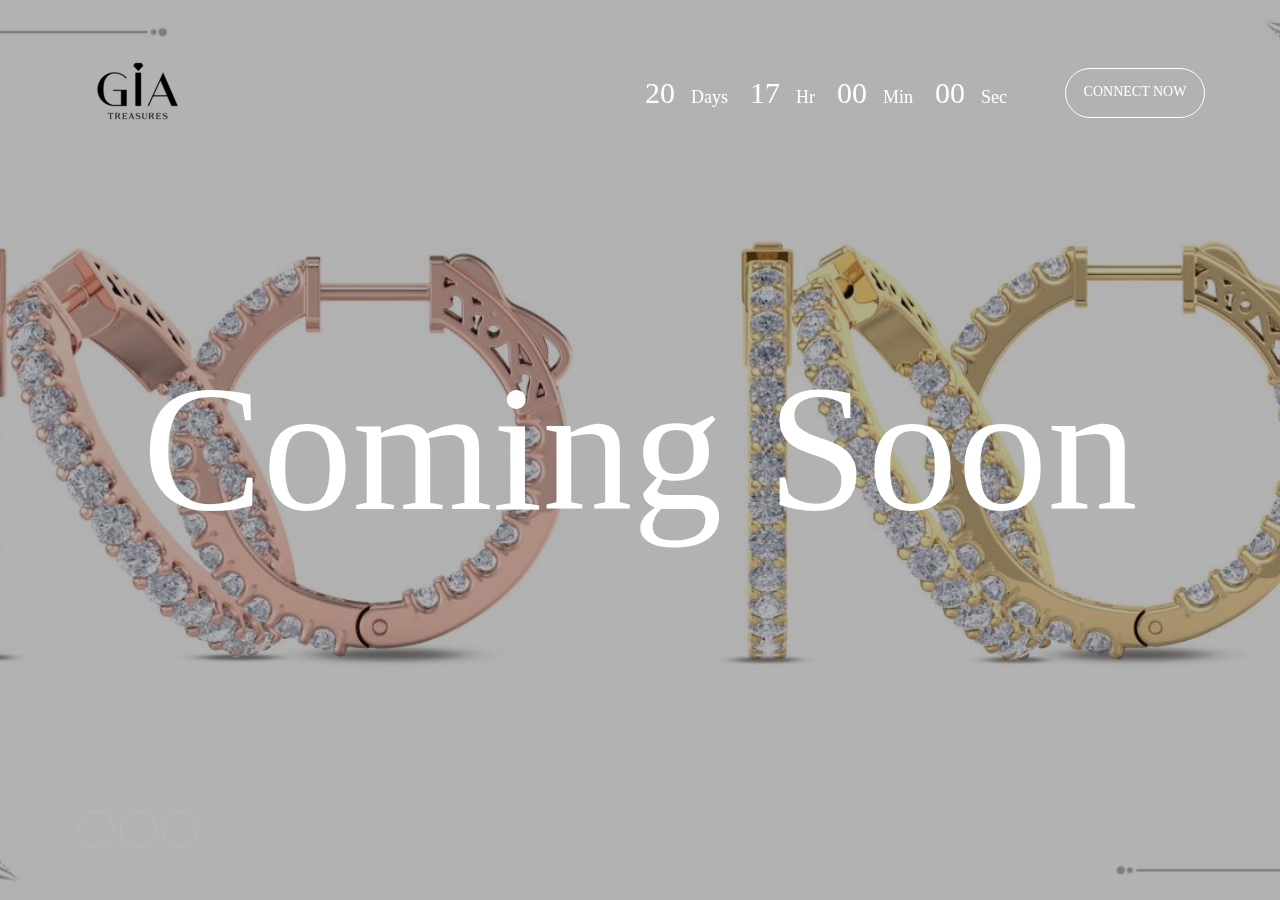
==== commit ce5c5ea8: "Add files via upload" ====
--- a/index.html
+++ b/index.html
@@ -1,1811 +1,153 @@
-    <!DOCTYPE html>
-<html class="no-js" lang="zxx">
+<!DOCTYPE html>
+<html lang="en">
+<head>
+	<title>GIA Treasures - Best Jewellery & Accessories  </title>
+	<meta charset="UTF-8">
+	<meta name="viewport" content="width=device-width, initial-scale=1">
+<!--===============================================================================================-->	
+	<link rel="icon" type="image/png" href="images/icons/favicon.ico"/>
+<!--===============================================================================================-->
+	<link rel="stylesheet" type="text/css" href="vendor/bootstrap/css/bootstrap.min.css">
+<!--===============================================================================================-->
+	<link rel="stylesheet" type="text/css" href="fonts/font-awesome-4.7.0/css/font-awesome.min.css">
+<!--===============================================================================================-->
+	<link rel="stylesheet" type="text/css" href="fonts/iconic/css/material-design-iconic-font.min.css">
+<!--===============================================================================================-->
+	<link rel="stylesheet" type="text/css" href="vendor/animate/animate.css">
+<!--===============================================================================================-->
+	<link rel="stylesheet" type="text/css" href="vendor/select2/select2.min.css">
+<!--===============================================================================================-->
+	<link rel="stylesheet" type="text/css" href="css/util.css">
+	<link rel="stylesheet" type="text/css" href="css/main.css">
+<!--===============================================================================================-->
+</head>
+<body>
+	
+	<!--  -->
+	<div class="simpleslide100">
+		<div class="simpleslide100-item bg-img1" style="background-image: url('images/bg01.jpg');"></div>
+		<div class="simpleslide100-item bg-img1" style="background-image: url('images/bg02.jpg');"></div>
+		<div class="simpleslide100-item bg-img1" style="background-image: url('images/bg03.jpg');"></div>
+		<div class="simpleslide100-item bg-img1" style="background-image: url('images/bg04.jpg');"></div>
+	</div>
 
-<head>
-    <meta charset="utf-8">
-    <meta http-equiv="X-UA-Compatible" content="IE=edge">
-    <meta name="viewport" content="width=device-width, initial-scale=1">
-    <meta name="description" content="meta description">
-    <title>GIA Treasures - Premium Jewelleries @ Newyork | Dubai | India</title>
+	<div class="flex-col-c-sb size1 overlay1 p-l-75 p-r-75 p-t-20 p-b-40 p-lr-15-sm">
+		<!--  -->
+		<div class="w-full flex-w flex-sb-m">
+			<div class="wrappic1 m-r-30 m-t-10 m-b-10">
+				<a href="#"><img src="images/icons/logo.png" alt="LOGO"></a>
+			</div>
 
-    <!--=== Favicon ===-->
-    <link rel="shortcut icon" href="assets/img/favicon.ico" type="image/x-icon" />
+			<div class="flex-w cd100 p-t-15 p-b-15 p-r-36">
+				<div class="flex-w flex-b m-r-22 m-t-8 m-b-8">
+					<span class="l1-txt1 wsize1 days">20</span>
+					<span class="m1-txt1 p-b-2">Days</span>
+				</div>
 
-    <!-- Google fonts include -->
-    <link href="https://fonts.googleapis.com/css?family=Roboto:300,300i,400,400i,500,500i,700,900%7CYesteryear" rel="stylesheet">
+				<div class="flex-w flex-b m-r-22 m-t-8 m-b-8">
+					<span class="l1-txt1 wsize1 hours">17</span>
+					<span class="m1-txt1 p-b-2">Hr</span>
+				</div>
 
-    <!-- All Vendor & plugins CSS include -->
-    <link href="assets/css/vendor.css" rel="stylesheet">
-    <!-- Main Style CSS -->
-    <link href="assets/css/style.css" rel="stylesheet">
+				<div class="flex-w flex-b m-r-22 m-t-8 m-b-8">
+					<span class="l1-txt1 wsize1 minutes">50</span>
+					<span class="m1-txt1 p-b-2">Min</span>
+				</div>
 
-    <!--[if lt IE 9]>
-<script src="//oss.maxcdn.com/html5shiv/3.7.2/html5shiv.min.js"></script>
-<script src="//oss.maxcdn.com/respond/1.4.2/respond.min.js"></script>
-<![endif]-->
+				<div class="flex-w flex-b m-r-22 m-t-8 m-b-8">
+					<span class="l1-txt1 wsize1 seconds">39</span>
+					<span class="m1-txt1 p-b-2">Sec</span>
+				</div>
+			</div>
 
-</head>
+			<div class="m-t-10 m-b-10">
+				<a href="tel:+919972352666" class="size2 s1-txt1 flex-c-m how-btn1 trans-04">
+					Connect Now
+				</a>
+			</div>
+		</div>
 
-<body>
+		<!--  -->
+		<div class="flex-col-c-m p-l-15 p-r-15 p-t-80 p-b-90">
+			<h3 class="l1-txt2 txt-center p-b-55 respon1">
+				Coming Soon
+			</h3>
 
-    <!-- Start Header Area -->
-    <header class="header-area">
-        <!-- main header start -->
-        <div class="main-header d-none d-lg-block">
-            <!-- header top start -->
-            <div class="header-top bdr-bottom">
-                <div class="container">
-                    <div class="row align-items-center">
-                        <div class="col-lg-6">
-                            <div class="welcome-message">
-                                <p>Welcome to GIA Treasures</p>
-                            </div>
-                        </div>
-                        <div class="col-lg-6 text-right">
-                            <div class="header-top-settings">
-                                <ul class="nav align-items-center justify-content-end">
-                                   <li class="email">
-                                        <i class="lnr lnr-envelope"></i>Mail us:
-                                        <a href="mailto:info@giatreasures.com" style="color:#000;">info@giatreasures.com</a>
-                                    </li>
-                                    <li class="phone">
-                                        <i class="lnr lnr-phone-handset"></i> Phone: 
-                                        <a href="tel:+19172441260" style="color:#000;">+1-917-244-1260</a>
-                                    </li>
-                                </ul>
-                            </div>
-                        </div>
-                    </div>
-                </div>
-            </div>
-            <!-- header top end -->
+			<div>
+				<!--<button class="how-btn-play1 flex-c-m">
+					<i class="zmdi zmdi-play"></i>
+				</button>-->
+			</div>
+		</div>
+		
+		<div class="flex-sb-m flex-w w-full">
+			<!--  -->
+			<div class="flex-w flex-c-m m-t-10 m-b-10">
+				<a href="#" class="size3 flex-c-m how-social trans-04 m-r-3 m-l-3 m-b-3 m-t-3">
+					<i class="fa fa-facebook"  style="color: #000;"></i>
+				</a>
 
-            <!-- header middle area start -->
-            <div class="header-main-area sticky">
-                <div class="container">
-                    <div class="row align-items-center position-relative">
+				<a href="#" class="size3 flex-c-m how-social trans-04 m-r-3 m-l-3 m-b-3 m-t-3">
+					<i class="fa fa-envelope" style="color: #000;"></i>
+				</a>
 
-                        <!-- start logo area -->
-                        <div class="col-lg-3">
-                            <div class="logo">
-                                <a href="index.html">
-                                    <img src="assets/img/logo/logo.png" alt="">
-                                </a>
-                            </div>
-                        </div>
-                        <!-- start logo area -->
+				<a href="#" class="size3 flex-c-m how-social trans-04 m-r-3 m-l-3 m-b-3 m-t-3">
+					<i class="fa fa-instagram"  style="color: #000;"></i>
+				</a>
+			</div>
 
-                        <!-- main menu area start -->
-                        <div class="col-lg-6 position-static">
-                            <div class="main-menu-area">
-                                <div class="main-menu">
-                                    <!-- main menu navbar start -->
-                                    <nav class="desktop-menu">
-                                        <ul>
-                                            <li class="active"><a href="index.html">Home</a></li>
-                                            <li class="static"><a href="#">Products <i class="fa fa-angle-down"></i></a>
-                                                <ul class="megamenu dropdown">
-                                                    <li class="mega-title"><a href="#">Rings</a>
-                                                        <ul>
-                                                            <li><a href="#">Type #1</a></li>
-                                                            <li><a href="#">Type #2</a></li>
-                                                            <li><a href="#">Type #3</a></li>
-                                                            <li><a href="#">Type #4</a></li>
-                                                            
-                                                        </ul>
-                                                    </li>
-                                                    <li class="mega-title"><a href="#">Necklaces </a>
-                                                         <ul>
-                                                            <li><a href="#">Type #1</a></li>
-                                                            <li><a href="#">Type #2</a></li>
-                                                            <li><a href="#">Type #3</a></li>
-                                                            <li><a href="#">Type #4</a></li>
-                                                            
-                                                        </ul>
-                                                    </li>
-                                                    <li class="mega-title"><a href="#">Earrings</a>
-                                                          <ul>
-                                                            <li><a href="#">Type #1</a></li>
-                                                            <li><a href="#">Type #2</a></li>
-                                                            <li><a href="#">Type #3</a></li>
-                                                            <li><a href="#">Type #4</a></li>
-                                                            
-                                                        </ul>
-                                                    </li>
-                                                    <li class="mega-title"><a href="#">Bracelets </a>
-                                                          <ul>
-                                                            <li><a href="#">Type #1</a></li>
-                                                            <li><a href="#">Type #2</a></li>
-                                                            <li><a href="#">Type #3</a></li>
-                                                            <li><a href="#">Type #4</a></li>
-                                                            
-                                                        </ul>
-                                                    </li>
-                                                    <li class="megamenu-banners d-none d-lg-block">
-                                                        <a href="#">
-                                                            <img src="assets/img/banner/img-bottom-menu.jpg" alt="">
-                                                        </a>
-                                                    </li>
-                                                </ul>
-                                            </li>
-                                            <li><a href="#">Products <i class="fa fa-angle-down"></i></a>
-                                                <ul class="dropdown">
-                                                    <li><a href="#">Rings</a></li>
-                                                    <li><a href="#">Necklaces</a></li>
-                                                    <li><a href="#">Bracelets</a></li>
-                                                    <li><a href="#">Earrings </a></li>
-                                                    <li><a href="#">Bangles </a></li>
-                                                    <li><a href="#">Watches </a></li>
-                                                    <li><a href="#">Customized </a></li>
-                                                    <li><a href="#">On Sale </a></li>
-                                                </ul>
-                                            </li>
-                                            
-                                            <li><a href="contact-us.html">Contact us</a></li>
-                                        </ul>
-                                    </nav>
-                                    <!-- main menu navbar end -->
-                                </div>
-                            </div>
-                        </div>
-                        <!-- main menu area end -->
+		<!--	<form class="contact100-form validate-form m-t-10 m-b-10" style="color: #000;">
+				<div class="wrap-input100 validate-input m-lr-auto-lg" data-validate = "Email is required: ex@abc.xyz" style="color: #000;">
+					<input class="s2-txt1 placeholder0 input100 trans-04" type="text" name="email" placeholder="Email Address" style="color: #000;">
 
-                        <!-- mini cart area start -->
-                        <div class="col-lg-3">
-                            <div class="header-configure-wrapper">
-                                <div class="header-configure-area">
-                                    <ul class="nav justify-content-end">
-                                        <li>
-                                            <a href="#" class="user-hover">
-                                                <i class="fa fa-facebook"></i>
-                                            </a>
-                                        </li>
-                                        <li>
-                                            <a href="https://www.instagram.com/gia.treasures/" class="user-hover">
-                                               <i class="fa fa-instagram"></i>
-                                               
-                                            </a>
-                                        </li>
-                                        <li >
-                                            <a href="#" class="user-hover">
-                                                <i class="fa fa-twitter"></i>
-                                            </a>
-                                        </li>
-                                        
-                                        
-                                    </ul>
-                                </div>
-                            </div>
-                        </div>
-                        <!-- mini cart area end -->
-
-                    </div>
-                </div>
-            </div>
-            <!-- header middle area end -->
-        </div>
-        <!-- main header start -->
-
-        <!-- mobile header start -->
-        <div class="mobile-header d-lg-none d-md-block sticky">
-            <!--mobile header top start -->
-            <div class="container">
-                <div class="row align-items-center">
-                    <div class="col-12">
-                        <div class="mobile-main-header">
-                            <div class="mobile-logo">
-                                <a href="index.html">
-                                    <img src="assets/img/logo/logo.png" alt="Brand Logo">
-                                </a>
-                            </div>
-                            <div class="mobile-menu-toggler">
-                                
-                                <div class="mobile-menu-btn">
-                                    <div class="off-canvas-btn">
-                                        <i class="lnr lnr-menu"></i>
-                                    </div>
-                                </div>
-                            </div>
-                        </div>
-                    </div>
-                </div>
-            </div>
-            <!-- mobile header top start -->
-        </div>
-        <!-- mobile header end -->
-    </header>
-    <!-- end Header Area -->
-
-    <!-- off-canvas menu start -->
-    <aside class="off-canvas-wrapper">
-        <div class="off-canvas-overlay"></div>
-        <div class="off-canvas-inner-content">
-            <div class="btn-close-off-canvas">
-                <i class="lnr lnr-cross"></i>
-            </div>
-
-            <div class="off-canvas-inner">
-                
-                <!-- mobile menu start -->
-                <div class="mobile-navigation">
-
-                    <!-- mobile menu navigation start -->
-                    <nav>
-                        <ul class="mobile-menu">
-                            <li><a href="index.html">Home</a></li>
-                            <li class="menu-item-has-children"><a href="#">Products</a>
-                                <ul class="megamenu dropdown">
-                                    <li class="mega-title menu-item-has-children"><a href="#">Product 01</a>
-                                         <ul class="dropdown">
-                                            <li><a href="#">Type 1</a></li>
-                                            <li><a href="#">Type 2</a></li>
-                                            <li><a href="#">Type 3</a></li>
-                                            <li><a href="#">Type 4</a></li>
-                                            
-                                        </ul>
-                                    </li>
-                                    <li class="mega-title menu-item-has-children"><a href="#">Product 02</a>
-                                        <ul class="dropdown">
-                                            <li><a href="#">Type 1</a></li>
-                                            <li><a href="#">Type 2</a></li>
-                                            <li><a href="#">Type 3</a></li>
-                                            <li><a href="#">Type 4</a></li>
-                                            
-                                        </ul>
-                                    </li>
-                                    <li class="mega-title menu-item-has-children"><a href="#">Product 03</a>
-                                       <ul class="dropdown">
-                                            <li><a href="#">Type 1</a></li>
-                                            <li><a href="#">Type 2</a></li>
-                                            <li><a href="#">Type 3</a></li>
-                                            <li><a href="#">Type 4</a></li>
-                                            
-                                        </ul>
-                                    </li>
-                                    <li class="mega-title menu-item-has-children"><a href="#">Product 04</a>
-                                         <ul class="dropdown">
-                                            <li><a href="#">Type 1</a></li>
-                                            <li><a href="#">Type 2</a></li>
-                                            <li><a href="#">Type 3</a></li>
-                                            <li><a href="#">Type 4</a></li>
-                                            
-                                        </ul>
-                                    </li>
-                                </ul>
-                            </li>
-                            <li class="menu-item-has-children "><a href="#">Products</a>
-                                <ul class="dropdown">
-                                            <li><a href="#">Type 1</a></li>
-                                            <li><a href="#">Type 2</a></li>
-                                            <li><a href="#">Type 3</a></li>
-                                            <li><a href="#">Type 4</a></li>
-                                            
-                                        </ul>
-                            </li>
-                         
-                            <li><a href="contact-us.html">Contact us</a></li>
-                        </ul>
-                    </nav>
-                    <!-- mobile menu navigation end -->
-                </div>
-                <!-- mobile menu end -->
-
-                <div class="mobile-settings">
-                    <ul class="nav">
-                        <li>
-                           
-                        </li>
-                        <li>
-                            
-                        </li>
-                    </ul>
-                </div>
-
-                <!-- offcanvas widget area start -->
-                <div class="offcanvas-widget-area">
-                    <div class="off-canvas-contact-widget">
-                        <ul>
-                            <li><i class="fa fa-mobile"></i>
-                                  <a href="tel:+19172441260">+1-917-244-1260</a>
-                            </li>
-                            <li><i class="fa fa-envelope-o"></i>
-                                        <a href="mailto:info@giatreasures.com">info@giatreasures.com</a>
-                                 
-                            </li>
-                        </ul>
-                    </div>
-                    <div class="off-canvas-social-widget">
-                        <a href="#"><i class="fa fa-facebook"></i></a>
-                        <a href="#"><i class="fa fa-instagram"></i></a>
-                        <a href="#"><i class="fa fa-twitter"></i></a>
-                    </div>
-                </div>
-                <!-- offcanvas widget area end -->
-            </div>
-        </div>
-    </aside>
-    <!-- off-canvas menu end -->
+					<button class="flex-c-m ab-t-r size4 s1-txt1 hov1" style="color: #000;">
+						<i class="zmdi zmdi-long-arrow-right fs-16 cl1 trans-04" style="color: #000;"></i>
+					</button>
+				</div>		
+			</form>-->
+		</div>
+	</div>
 
 
 
-    <!-- main wrapper start -->
-    <main>
-        <!-- hero slider area start -->
-        <section class="hero-slider-area">
-            <div class="hero-slider-active-2 slick-dot-style">
-                <div class="single-slider">
-                    <div class="hero-bg" style="background-image:url(assets/img/slider/s4.jpg)">
-                        <div class="container">
-                            <div class="row">
-                                <div class="col-12">
-                                    <div class="content-inner">
-                                        <div class="hero-slider-content">
-                                            <span>New Arrivals</span>
-                                            <h1 style="color: white;">For Friendship Day!</h1>
-                                            <h5 style="color: white;">Exclusive Offer -10% Off This Week</h5>
-                                            <a href="#" class="btn-hero">shop now</a>
-                                        </div>
-                                    </div>
-                                </div>
-                            </div>
-                        </div>
-                    </div>
-                </div>
-                 <div class="single-slider">
-                    <div class="hero-bg" style="background-image:url(assets/img/slider/home2-slider3s1.jpg)">
-                        <div class="container">
-                            <div class="row">
-                                <div class="col-12">
-                                    <div class="content-inner">
-                                        <div class="hero-slider-content">
-                                            <span>New Arrivals</span>
-                                            <h1 style="color: white;">For Mother's Day!</h1>
-                                            <h5 style="color: white;">Exclusive Offer -10% Off This Week</h5>
-                                            <a href="#" class="btn-hero">shop now</a>
-                                        </div>
-                                    </div>
-                                </div>
-                            </div>
-                        </div>
-                    </div>
-                </div>
-                
-                <div class="single-slider">
-                    <div class="hero-bg" style="background-image:url(assets/img/slider/s2.jpg)">
-                        <div class="container">
-                            <div class="row">
-                                <div class="col-12">
-                                    <div class="content-inner">
-                                        <div class="hero-slider-content">
-                                            <span>New Arrivals</span>
-                                            <h1 style="color: white;">For Christmas Day!</h1>
-                                            <h5 style="color: white;">Exclusive Offer -10% Off This Week</h5>
-                                            <a href="#" class="btn-hero">shop now</a>
-                                        </div>
-                                    </div>
-                                </div>
-                            </div>
-                        </div>
-                    </div>
-                </div>
-            </div>
-        </section>
-        <!-- hero slider area end -->
+	
 
-        <!-- service policy start -->
-        <section class="service-policy-area section-space">
-            <div class="container">
-                <div class="row">
-                    <div class="col-lg-3 col-md-6 col-sm-6">
-                        <!-- start policy single item -->
-                        <div class="service-policy-item">
-                            <div class="icons">
-                                <img src="assets/img/icon/free_shipping.png" alt="">
-                            </div>
-                            <div class="policy-terms">
-                                <h5>free shipping</h5>
-                                <p>Free shipping all order</p>
-                            </div>
-                        </div>
-                        <!-- end policy single item -->
-                    </div>
-                    <div class="col-lg-3 col-md-6 col-sm-6">
-                        <!-- start policy single item -->
-                        <div class="service-policy-item">
-                            <div class="icons">
-                                <img src="assets/img/icon/support247.png" alt="">
-                            </div>
-                            <div class="policy-terms">
-                                <h5>SUPPORT 24/7</h5>
-                                <p>Support 24 hours a day</p>
-                            </div>
-                        </div>
-                        <!-- end policy single item -->
-                    </div>
-                    <div class="col-lg-3 col-md-6 col-sm-6">
-                        <!-- start policy single item -->
-                        <div class="service-policy-item">
-                            <div class="icons">
-                                <img src="assets/img/icon/money_back.png" alt="">
-                            </div>
-                            <div class="policy-terms">
-                                <h5>Money Return</h5>
-                                <p>30 days for free return</p>
-                            </div>
-                        </div>
-                        <!-- end policy single item -->
-                    </div>
-                    <div class="col-lg-3 col-md-6 col-sm-6">
-                        <!-- start policy single item -->
-                        <div class="service-policy-item">
-                            <div class="icons">
-                                <img src="assets/img/icon/promotions.png" alt="">
-                            </div>
-                            <div class="policy-terms">
-                                <h5>ORDER DISCOUNT</h5>
-                                <p>On every order over $15</p>
-                            </div>
-                        </div>
-                        <!-- end policy single item -->
-                    </div>
-                </div>
-            </div>
-        </section>
-        <!-- service policy end -->
+<!--===============================================================================================-->	
+	<script src="vendor/jquery/jquery-3.2.1.min.js"></script>
+<!--===============================================================================================-->
+	<script src="vendor/bootstrap/js/popper.js"></script>
+	<script src="vendor/bootstrap/js/bootstrap.min.js"></script>
+<!--===============================================================================================-->
+	<script src="vendor/select2/select2.min.js"></script>
+<!--===============================================================================================-->
+	<script src="vendor/countdowntime/moment.min.js"></script>
+	<script src="vendor/countdowntime/moment-timezone.min.js"></script>
+	<script src="vendor/countdowntime/moment-timezone-with-data.min.js"></script>
+	<script src="vendor/countdowntime/countdowntime.js"></script>
+	<script>
+		$('.cd100').countdown100({
+			/*Set Endtime here*/
+			/*Endtime must be > current time*/
+			endtimeYear: 0,
+			endtimeMonth: 0,
+			endtimeDate: 20,
+			endtimeHours: 17,
+			endtimeMinutes: 50,
+			endtimeSeconds: 39,
+			timeZone: "" 
+			// ex:  timeZone: "America/New_York"	
+			//go to " http://momentjs.com/timezone/ " to get timezone
+		});
+	</script>
+<!--===============================================================================================-->
+	<script src="vendor/tilt/tilt.jquery.min.js"></script>
+	<script >
+		$('.js-tilt').tilt({
+			scale: 1.1
+		})
+	</script>
+<!--===============================================================================================-->
+	<script src="js/main.js"></script>
 
-        <!-- banner statistics start -->
-        <section class="banner-statistics-right">
-            <div class="container">
-                <div class="row">
-                    <!-- start banner item start -->
-                    <div class="col-md-6">
-                        <div class="banner-item banner-border">
-                            <figure class="banner-thumb">
-                                <a href="#">
-                                    <img src="assets/img/banner/b1.jpg" alt="">
-                                </a>
-                                <figcaption class="banner-content banner-content-right">
-                                    <h2 class="text1">for you</h2>
-                                    <h2 class="text2">Enagegment Rings</h2>
-                                    <a class="store-link" href="#">shop now</a>
-                                </figcaption>
-                            </figure>
-                        </div>
-                    </div>
-                    <!-- start banner item end -->
-
-                    <!-- start banner item start -->
-                    <div class="col-md-6">
-                        <div class="banner-item banner-border">
-                            <figure class="banner-thumb">
-                                <a href="#">
-                                    <img src="assets/img/banner/b2.jpg" alt="">
-                                </a>
-                                <figcaption class="banner-content banner-content-right">
-                                    <h2 class="text1">for you</h2>
-                                    <h2 class="text2">Diamond Rings</h2>
-                                    <a class="store-link" href="#">shop now</a>
-                                </figcaption>
-                            </figure>
-                        </div>
-                    </div>
-                    <!-- start banner item end -->
-                </div>
-            </div>
-        </section>
-        <!-- banner statistics end -->
-
-        <!-- our product area start -->
-        <section class="new-product section-space">
-            <div class="container">
-                <div class="row">
-                    <div class="col-12">
-                        <div class="section-title text-center">
-                            <h2>Jewellery Category</h2>
-                            <p>Most popular and recently sold products...</p>
-                        </div>
-                    </div>
-                </div>
-                <div class="row">
-                    <div class="col-12">
-                        <div class="product-container">
-                            <!-- product tab menu start -->
-                            <div class="product-tab-menu">
-                                <ul class="nav justify-content-center">
-                                    <li><a href="#tab1" class="active" data-bs-toggle="tab">Necklaces</a></li>
-                                    <li><a href="#tab2" data-bs-toggle="tab">Rings</a></li>
-                                    <li><a href="#tab3" data-bs-toggle="tab">Bracelets</a></li>
-                                    <li><a href="#tab4" data-bs-toggle="tab">Customized</a></li>
-                                </ul>
-                            </div>
-                            <!-- product tab menu end -->
-
-                            <!-- product tab content start -->
-                            <div class="tab-content">
-                                <div class="tab-pane fade show active" id="tab1">
-                                    <div class="product-carousel--4 slick-row-10 slick-arrow-style">
-                                        <!-- product single item start -->
-                                        <div class="product-item">
-                                            <figure class="product-thumb">
-                                                <a href="#">
-                                                    <img class="pri-img" src="assets/img/product/product-1.jpg" alt="product">
-                                                    <img class="sec-img" src="assets/img/product/product-6.jpg" alt="product">
-                                                </a>
-                                                <div class="product-badge">
-                                                    <div class="product-label new">
-                                                        <span>new</span>
-                                                    </div>
-                                                </div>
-                                                <div class="button-group">
-                                                    <a href="#" data-bs-toggle="modal" data-bs-target="#quick_view"><span data-bs-toggle="tooltip" data-bs-placement="left" title="Quick View"><i class="lnr lnr-magnifier"></i></span></a>
-                                                </div>
-                                            </figure>
-                                            <div class="product-caption">
-                                                <p class="product-name">
-                                                    <a href="#">Product 1 </a>
-                                                </p>
-                                                <div class="price-box">
-                                                    <span class="price-regular">$50.00</span>
-                                                    <span class="price-old"><del>$80.00</del></span>
-                                                </div>
-                                            </div>
-                                        </div>
-                                        <!-- product single item end -->
-
-                                        <!-- product single item start -->
-                                        <div class="product-item">
-                                            <figure class="product-thumb">
-                                                <a href="#">
-                                                    <img class="pri-img" src="assets/img/product/product-2.jpg" alt="product">
-                                                    <img class="sec-img" src="assets/img/product/product-1.jpg" alt="product">
-                                                </a>
-                                                <div class="product-badge">
-                                                    <div class="product-label new">
-                                                        <span>new</span>
-                                                    </div>
-                                                    <div class="product-label discount">
-                                                        <span>10%</span>
-                                                    </div>
-                                                </div>
-                                                <div class="button-group">
-                                                    
-                                                    <a href="#" data-bs-toggle="modal" data-bs-target="#quick_view"><span data-bs-toggle="tooltip" data-bs-placement="left" title="Quick View"><i class="lnr lnr-magnifier"></i></span></a>
-                                                    
-                                                </div>
-                                            </figure>
-                                            <div class="product-caption">
-                                                <p class="product-name">
-                                                    <a href="#">Product 2</a>
-                                                </p>
-                                                <div class="price-box">
-                                                    <span class="price-regular">$55.00</span>
-                                                    <span class="price-old"><del>$80.00</del></span>
-                                                </div>
-                                            </div>
-                                        </div>
-                                        <!-- product single item end -->
-
-                                        <!-- product single item start -->
-                                        <div class="product-item">
-                                            <figure class="product-thumb">
-                                                <a href="#">
-                                                    <img class="pri-img" src="assets/img/product/product-3.jpg" alt="product">
-                                                    <img class="sec-img" src="assets/img/product/product-8.jpg" alt="product">
-                                                </a>
-                                                <div class="product-badge">
-                                                    <div class="product-label new">
-                                                        <span>new</span>
-                                                    </div>
-                                                    <div class="product-label discount">
-                                                        <span>15%</span>
-                                                    </div>
-                                                </div>
-                                                <div class="button-group">
-                                                    
-                                                    <a href="#" data-bs-toggle="modal" data-bs-target="#quick_view"><span data-bs-toggle="tooltip" data-bs-placement="left" title="Quick View"><i class="lnr lnr-magnifier"></i></span></a>
-                                                    
-                                                </div>
-                                            </figure>
-                                            <div class="product-caption">
-                                                <p class="product-name">
-                                                    <a href="#">Product 3</a>
-                                                </p>
-                                                <div class="price-box">
-                                                    <span class="price-regular">$30.00</span>
-                                                    <span class="price-old"><del>$55.00</del></span>
-                                                </div>
-                                            </div>
-                                        </div>
-                                        <!-- product single item end -->
-
-                                        <!-- product single item start -->
-                                        <div class="product-item">
-                                            <figure class="product-thumb">
-                                                <a href="#">
-                                                    <img class="pri-img" src="assets/img/product/product-4.jpg" alt="product">
-                                                    <img class="sec-img" src="assets/img/product/product-2.jpg" alt="product">
-                                                </a>
-                                                <div class="product-badge">
-                                                    <div class="product-label new">
-                                                        <span>new</span>
-                                                    </div>
-                                                    <div class="product-label discount">
-                                                        <span>10%</span>
-                                                    </div>
-                                                </div>
-                                                <div class="button-group">
-                                                    
-                                                    <a href="#" data-bs-toggle="modal" data-bs-target="#quick_view"><span data-bs-toggle="tooltip" data-bs-placement="left" title="Quick View"><i class="lnr lnr-magnifier"></i></span></a>
-                                                    
-                                                </div>
-                                            </figure>
-                                            <div class="product-caption">
-                                                <p class="product-name">
-                                                    <a href="#">Product 4</a>
-                                                </p>
-                                                <div class="price-box">
-                                                    <span class="price-regular">$60.00</span>
-                                                    <span class="price-old"><del>$70.00</del></span>
-                                                </div>
-                                            </div>
-                                        </div>
-                                        <!-- product single item end -->
-
-                                        <!-- product single item start -->
-                                        <div class="product-item">
-                                            <figure class="product-thumb">
-                                                <a href="#">
-                                                    <img class="pri-img" src="assets/img/product/product-5.jpg" alt="product">
-                                                    <img class="sec-img" src="assets/img/product/product-3.jpg" alt="product">
-                                                </a>
-                                                <div class="product-badge">
-                                                    <div class="product-label discount">
-                                                        <span>10%</span>
-                                                    </div>
-                                                </div>
-                                                <div class="button-group">
-                                                    
-                                                    <a href="#" data-bs-toggle="modal" data-bs-target="#quick_view"><span data-bs-toggle="tooltip" data-bs-placement="left" title="Quick View"><i class="lnr lnr-magnifier"></i></span></a>
-                                                    
-                                                </div>
-                                            </figure>
-                                            <div class="product-caption">
-                                                <p class="product-name">
-                                                    <a href="#">Product 5</a>
-                                                </p>
-                                                <div class="price-box">
-                                                    <span class="price-regular">$60.00</span>
-                                                    <span class="price-old"><del>$70.00</del></span>
-                                                </div>
-                                            </div>
-                                        </div>
-                                        <!-- product single item end -->
-                                    </div>
-                                </div>
-                                <div class="tab-pane fade" id="tab2">
-                                    <div class="product-carousel--4 slick-row-10 slick-arrow-style">
-                                        <!-- product single item start -->
-                                        <div class="product-item">
-                                            <figure class="product-thumb">
-                                                <a href="#">
-                                                    <img class="pri-img" src="assets/img/product/product-6.jpg" alt="product">
-                                                    <img class="sec-img" src="assets/img/product/product-6.jpg" alt="product">
-                                                </a>
-                                                <div class="product-badge">
-                                                    <div class="product-label new">
-                                                        <span>new</span>
-                                                    </div>
-                                                </div>
-                                                <div class="button-group">
-                                                    
-                                                    <a href="#" data-bs-toggle="modal" data-bs-target="#quick_view"><span data-bs-toggle="tooltip" data-bs-placement="left" title="Quick View"><i class="lnr lnr-magnifier"></i></span></a>
-                                                    
-                                                </div>
-                                            </figure>
-                                            <div class="product-caption">
-                                                <p class="product-name">
-                                                    <a href="#">Product 6</a>
-                                                </p>
-                                                <div class="price-box">
-                                                    <span class="price-regular">$50.00</span>
-                                                    <span class="price-old"><del>$80.00</del></span>
-                                                </div>
-                                            </div>
-                                        </div>
-                                        <!-- product single item end -->
-
-                                        <!-- product single item start -->
-                                        <div class="product-item">
-                                            <figure class="product-thumb">
-                                                <a href="#">
-                                                    <img class="pri-img" src="assets/img/product/product-7.jpg" alt="product">
-                                                    <img class="sec-img" src="assets/img/product/product-1.jpg" alt="product">
-                                                </a>
-                                                <div class="product-badge">
-                                                    <div class="product-label new">
-                                                        <span>new</span>
-                                                    </div>
-                                                    <div class="product-label discount">
-                                                        <span>10%</span>
-                                                    </div>
-                                                </div>
-                                                <div class="button-group">
-                                                    
-                                                    <a href="#" data-bs-toggle="modal" data-bs-target="#quick_view"><span data-bs-toggle="tooltip" data-bs-placement="left" title="Quick View"><i class="lnr lnr-magnifier"></i></span></a>
-                                                    
-                                                </div>
-                                            </figure>
-                                            <div class="product-caption">
-                                                <p class="product-name">
-                                                    <a href="#">Product 7</a>
-                                                </p>
-                                                <div class="price-box">
-                                                    <span class="price-regular">$55.00</span>
-                                                    <span class="price-old"><del>$80.00</del></span>
-                                                </div>
-                                            </div>
-                                        </div>
-                                        <!-- product single item end -->
-
-                                        <!-- product single item start -->
-                                        <div class="product-item">
-                                            <figure class="product-thumb">
-                                                <a href="#">
-                                                    <img class="pri-img" src="assets/img/product/product-8.jpg" alt="product">
-                                                    <img class="sec-img" src="assets/img/product/product-8.jpg" alt="product">
-                                                </a>
-                                                <div class="product-badge">
-                                                    <div class="product-label new">
-                                                        <span>new</span>
-                                                    </div>
-                                                    <div class="product-label discount">
-                                                        <span>15%</span>
-                                                    </div>
-                                                </div>
-                                                <div class="button-group">
-                                                    
-                                                    <a href="#" data-bs-toggle="modal" data-bs-target="#quick_view"><span data-bs-toggle="tooltip" data-bs-placement="left" title="Quick View"><i class="lnr lnr-magnifier"></i></span></a>
-                                                    
-                                                </div>
-                                            </figure>
-                                            <div class="product-caption">
-                                                <p class="product-name">
-                                                    <a href="#">Product 8</a>
-                                                </p>
-                                                <div class="price-box">
-                                                    <span class="price-regular">$30.00</span>
-                                                    <span class="price-old"><del>$55.00</del></span>
-                                                </div>
-                                            </div>
-                                        </div>
-                                        <!-- product single item end -->
-
-                                        <!-- product single item start -->
-                                        <div class="product-item">
-                                            <figure class="product-thumb">
-                                                <a href="#">
-                                                    <img class="pri-img" src="assets/img/product/product-9.jpg" alt="product">
-                                                    <img class="sec-img" src="assets/img/product/product-2.jpg" alt="product">
-                                                </a>
-                                                <div class="product-badge">
-                                                    <div class="product-label new">
-                                                        <span>new</span>
-                                                    </div>
-                                                    <div class="product-label discount">
-                                                        <span>10%</span>
-                                                    </div>
-                                                </div>
-                                                <div class="button-group">
-                                                    
-                                                    <a href="#" data-bs-toggle="modal" data-bs-target="#quick_view"><span data-bs-toggle="tooltip" data-bs-placement="left" title="Quick View"><i class="lnr lnr-magnifier"></i></span></a>
-                                                    
-                                                </div>
-                                            </figure>
-                                            <div class="product-caption">
-                                                <p class="product-name">
-                                                    <a href="#">Product 9</a>
-                                                </p>
-                                                <div class="price-box">
-                                                    <span class="price-regular">$60.00</span>
-                                                    <span class="price-old"><del>$70.00</del></span>
-                                                </div>
-                                            </div>
-                                        </div>
-                                        <!-- product single item end -->
-
-                                        <!-- product single item start -->
-                                        <div class="product-item">
-                                            <figure class="product-thumb">
-                                                <a href="#">
-                                                    <img class="pri-img" src="assets/img/product/product-10.jpg" alt="product">
-                                                    <img class="sec-img" src="assets/img/product/product-3.jpg" alt="product">
-                                                </a>
-                                                <div class="product-badge">
-                                                    <div class="product-label discount">
-                                                        <span>10%</span>
-                                                    </div>
-                                                </div>
-                                                <div class="button-group">
-                                                    
-                                                    <a href="#" data-bs-toggle="modal" data-bs-target="#quick_view"><span data-bs-toggle="tooltip" data-bs-placement="left" title="Quick View"><i class="lnr lnr-magnifier"></i></span></a>
-                                                    
-                                                </div>
-                                            </figure>
-                                            <div class="product-caption">
-                                                <p class="product-name">
-                                                    <a href="#">Product 10</a>
-                                                </p>
-                                                <div class="price-box">
-                                                    <span class="price-regular">$60.00</span>
-                                                    <span class="price-old"><del>$70.00</del></span>
-                                                </div>
-                                            </div>
-                                        </div>
-                                        <!-- product single item end -->
-                                    </div>
-                                </div>
-                                <div class="tab-pane fade" id="tab3">
-                                    <div class="product-carousel--4 slick-row-10 slick-arrow-style">
-                                        <!-- product single item start -->
-                                        <div class="product-item">
-                                            <figure class="product-thumb">
-                                                <a href="#">
-                                                    <img class="pri-img" src="assets/img/product/product-10.jpg" alt="product">
-                                                    <img class="sec-img" src="assets/img/product/product-6.jpg" alt="product">
-                                                </a>
-                                                <div class="product-badge">
-                                                    <div class="product-label new">
-                                                        <span>new</span>
-                                                    </div>
-                                                </div>
-                                                <div class="button-group">
-                                                    
-                                                    <a href="#" data-bs-toggle="modal" data-bs-target="#quick_view"><span data-bs-toggle="tooltip" data-bs-placement="left" title="Quick View"><i class="lnr lnr-magnifier"></i></span></a>
-                                                    
-                                                </div>
-                                            </figure>
-                                            <div class="product-caption">
-                                                <p class="product-name">
-                                                    <a href="#">Product 11</a>
-                                                </p>
-                                                <div class="price-box">
-                                                    <span class="price-regular">$50.00</span>
-                                                    <span class="price-old"><del>$80.00</del></span>
-                                                </div>
-                                            </div>
-                                        </div>
-                                        <!-- product single item end -->
-
-                                        <!-- product single item start -->
-                                        <div class="product-item">
-                                            <figure class="product-thumb">
-                                                <a href="#">
-                                                    <img class="pri-img" src="assets/img/product/product-11.jpg" alt="product">
-                                                    <img class="sec-img" src="assets/img/product/product-1.jpg" alt="product">
-                                                </a>
-                                                <div class="product-badge">
-                                                    <div class="product-label new">
-                                                        <span>new</span>
-                                                    </div>
-                                                    <div class="product-label discount">
-                                                        <span>10%</span>
-                                                    </div>
-                                                </div>
-                                                <div class="button-group">
-                                                    
-                                                    <a href="#" data-bs-toggle="modal" data-bs-target="#quick_view"><span data-bs-toggle="tooltip" data-bs-placement="left" title="Quick View"><i class="lnr lnr-magnifier"></i></span></a>
-                                                    
-                                                </div>
-                                            </figure>
-                                            <div class="product-caption">
-                                                <p class="product-name">
-                                                    <a href="#">Rose bouquet white</a>
-                                                </p>
-                                                <div class="price-box">
-                                                    <span class="price-regular">$55.00</span>
-                                                    <span class="price-old"><del>$80.00</del></span>
-                                                </div>
-                                            </div>
-                                        </div>
-                                        <!-- product single item end -->
-
-                                        <!-- product single item start -->
-                                        <div class="product-item">
-                                            <figure class="product-thumb">
-                                                <a href="#">
-                                                    <img class="pri-img" src="assets/img/product/product-12.jpg" alt="product">
-                                                    <img class="sec-img" src="assets/img/product/product-8.jpg" alt="product">
-                                                </a>
-                                                <div class="product-badge">
-                                                    <div class="product-label new">
-                                                        <span>new</span>
-                                                    </div>
-                                                    <div class="product-label discount">
-                                                        <span>15%</span>
-                                                    </div>
-                                                </div>
-                                                <div class="button-group">
-                                                    
-                                                    <a href="#" data-bs-toggle="modal" data-bs-target="#quick_view"><span data-bs-toggle="tooltip" data-bs-placement="left" title="Quick View"><i class="lnr lnr-magnifier"></i></span></a>
-                                                    
-                                                </div>
-                                            </figure>
-                                            <div class="product-caption">
-                                                <p class="product-name">
-                                                    <a href="#">Hyacinth white stick</a>
-                                                </p>
-                                                <div class="price-box">
-                                                    <span class="price-regular">$30.00</span>
-                                                    <span class="price-old"><del>$55.00</del></span>
-                                                </div>
-                                            </div>
-                                        </div>
-                                        <!-- product single item end -->
-
-                                        <!-- product single item start -->
-                                        <div class="product-item">
-                                            <figure class="product-thumb">
-                                                <a href="#">
-                                                    <img class="pri-img" src="assets/img/product/product-13.jpg" alt="product">
-                                                    <img class="sec-img" src="assets/img/product/product-2.jpg" alt="product">
-                                                </a>
-                                                <div class="product-badge">
-                                                    <div class="product-label new">
-                                                        <span>new</span>
-                                                    </div>
-                                                    <div class="product-label discount">
-                                                        <span>10%</span>
-                                                    </div>
-                                                </div>
-                                                <div class="button-group">
-                                                    
-                                                    <a href="#" data-bs-toggle="modal" data-bs-target="#quick_view"><span data-bs-toggle="tooltip" data-bs-placement="left" title="Quick View"><i class="lnr lnr-magnifier"></i></span></a>
-                                                    
-                                                </div>
-                                            </figure>
-                                            <div class="product-caption">
-                                                <p class="product-name">
-                                                    <a href="#">Flowers bouquet pink</a>
-                                                </p>
-                                                <div class="price-box">
-                                                    <span class="price-regular">$60.00</span>
-                                                    <span class="price-old"><del>$70.00</del></span>
-                                                </div>
-                                            </div>
-                                        </div>
-                                        <!-- product single item end -->
-
-                                        <!-- product single item start -->
-                                        <div class="product-item">
-                                            <figure class="product-thumb">
-                                                <a href="#">
-                                                    <img class="pri-img" src="assets/img/product/product-4.jpg" alt="product">
-                                                    <img class="sec-img" src="assets/img/product/product-3.jpg" alt="product">
-                                                </a>
-                                                <div class="product-badge">
-                                                    <div class="product-label discount">
-                                                        <span>10%</span>
-                                                    </div>
-                                                </div>
-                                                <div class="button-group">
-                                                    
-                                                    <a href="#" data-bs-toggle="modal" data-bs-target="#quick_view"><span data-bs-toggle="tooltip" data-bs-placement="left" title="Quick View"><i class="lnr lnr-magnifier"></i></span></a>
-                                                    
-                                                </div>
-                                            </figure>
-                                            <div class="product-caption">
-                                                <p class="product-name">
-                                                    <a href="#">Bouquet flowers pink</a>
-                                                </p>
-                                                <div class="price-box">
-                                                    <span class="price-regular">$60.00</span>
-                                                    <span class="price-old"><del>$70.00</del></span>
-                                                </div>
-                                            </div>
-                                        </div>
-                                        <!-- product single item end -->
-                                    </div>
-                                </div>
-                                <div class="tab-pane fade" id="tab4">
-                                    <div class="product-carousel--4 slick-row-10 slick-arrow-style">
-                                        <!-- product single item start -->
-                                        <div class="product-item">
-                                            <figure class="product-thumb">
-                                                <a href="#">
-                                                    <img class="pri-img" src="assets/img/product/product-9.jpg" alt="product">
-                                                    <img class="sec-img" src="assets/img/product/product-6.jpg" alt="product">
-                                                </a>
-                                                <div class="product-badge">
-                                                    <div class="product-label new">
-                                                        <span>new</span>
-                                                    </div>
-                                                </div>
-                                                <div class="button-group">
-                                                    
-                                                    <a href="#" data-bs-toggle="modal" data-bs-target="#quick_view"><span data-bs-toggle="tooltip" data-bs-placement="left" title="Quick View"><i class="lnr lnr-magnifier"></i></span></a>
-                                                    
-                                                </div>
-                                            </figure>
-                                            <div class="product-caption">
-                                                <p class="product-name">
-                                                    <a href="#">Blossom bouquet flower</a>
-                                                </p>
-                                                <div class="price-box">
-                                                    <span class="price-regular">$50.00</span>
-                                                    <span class="price-old"><del>$80.00</del></span>
-                                                </div>
-                                            </div>
-                                        </div>
-                                        <!-- product single item end -->
-
-                                        <!-- product single item start -->
-                                        <div class="product-item">
-                                            <figure class="product-thumb">
-                                                <a href="#">
-                                                    <img class="pri-img" src="assets/img/product/product-10.jpg" alt="product">
-                                                    <img class="sec-img" src="assets/img/product/product-1.jpg" alt="product">
-                                                </a>
-                                                <div class="product-badge">
-                                                    <div class="product-label new">
-                                                        <span>new</span>
-                                                    </div>
-                                                    <div class="product-label discount">
-                                                        <span>10%</span>
-                                                    </div>
-                                                </div>
-                                                <div class="button-group">
-                                                    
-                                                    <a href="#" data-bs-toggle="modal" data-bs-target="#quick_view"><span data-bs-toggle="tooltip" data-bs-placement="left" title="Quick View"><i class="lnr lnr-magnifier"></i></span></a>
-                                                    
-                                                </div>
-                                            </figure>
-                                            <div class="product-caption">
-                                                <p class="product-name">
-                                                    <a href="#">Rose bouquet white</a>
-                                                </p>
-                                                <div class="price-box">
-                                                    <span class="price-regular">$55.00</span>
-                                                    <span class="price-old"><del>$80.00</del></span>
-                                                </div>
-                                            </div>
-                                        </div>
-                                        <!-- product single item end -->
-
-                                        <!-- product single item start -->
-                                        <div class="product-item">
-                                            <figure class="product-thumb">
-                                                <a href="#">
-                                                    <img class="pri-img" src="assets/img/product/product-11.jpg" alt="product">
-                                                    <img class="sec-img" src="assets/img/product/product-8.jpg" alt="product">
-                                                </a>
-                                                <div class="product-badge">
-                                                    <div class="product-label new">
-                                                        <span>new</span>
-                                                    </div>
-                                                    <div class="product-label discount">
-                                                        <span>15%</span>
-                                                    </div>
-                                                </div>
-                                                <div class="button-group">
-                                                    
-                                                    <a href="#" data-bs-toggle="modal" data-bs-target="#quick_view"><span data-bs-toggle="tooltip" data-bs-placement="left" title="Quick View"><i class="lnr lnr-magnifier"></i></span></a>
-                                                    
-                                                </div>
-                                            </figure>
-                                            <div class="product-caption">
-                                                <p class="product-name">
-                                                    <a href="#">Hyacinth white stick</a>
-                                                </p>
-                                                <div class="price-box">
-                                                    <span class="price-regular">$30.00</span>
-                                                    <span class="price-old"><del>$55.00</del></span>
-                                                </div>
-                                            </div>
-                                        </div>
-                                        <!-- product single item end -->
-
-                                        <!-- product single item start -->
-                                        <div class="product-item">
-                                            <figure class="product-thumb">
-                                                <a href="#">
-                                                    <img class="pri-img" src="assets/img/product/product-12.jpg" alt="product">
-                                                    <img class="sec-img" src="assets/img/product/product-2.jpg" alt="product">
-                                                </a>
-                                                <div class="product-badge">
-                                                    <div class="product-label new">
-                                                        <span>new</span>
-                                                    </div>
-                                                    <div class="product-label discount">
-                                                        <span>10%</span>
-                                                    </div>
-                                                </div>
-                                                <div class="button-group">
-                                                    
-                                                    <a href="#" data-bs-toggle="modal" data-bs-target="#quick_view"><span data-bs-toggle="tooltip" data-bs-placement="left" title="Quick View"><i class="lnr lnr-magnifier"></i></span></a>
-                                                    
-                                                </div>
-                                            </figure>
-                                            <div class="product-caption">
-                                                <p class="product-name">
-                                                    <a href="#">Flowers bouquet pink</a>
-                                                </p>
-                                                <div class="price-box">
-                                                    <span class="price-regular">$60.00</span>
-                                                    <span class="price-old"><del>$70.00</del></span>
-                                                </div>
-                                            </div>
-                                        </div>
-                                        <!-- product single item end -->
-
-                                        <!-- product single item start -->
-                                        <div class="product-item">
-                                            <figure class="product-thumb">
-                                                <a href="#">
-                                                    <img class="pri-img" src="assets/img/product/product-4.jpg" alt="product">
-                                                    <img class="sec-img" src="assets/img/product/product-3.jpg" alt="product">
-                                                </a>
-                                                <div class="product-badge">
-                                                    <div class="product-label discount">
-                                                        <span>10%</span>
-                                                    </div>
-                                                </div>
-                                                <div class="button-group">
-                                                    
-                                                    <a href="#" data-bs-toggle="modal" data-bs-target="#quick_view"><span data-bs-toggle="tooltip" data-bs-placement="left" title="Quick View"><i class="lnr lnr-magnifier"></i></span></a>
-                                                    
-                                                </div>
-                                            </figure>
-                                            <div class="product-caption">
-                                                <p class="product-name">
-                                                    <a href="#">Bouquet flowers pink</a>
-                                                </p>
-                                                <div class="price-box">
-                                                    <span class="price-regular">$60.00</span>
-                                                    <span class="price-old"><del>$70.00</del></span>
-                                                </div>
-                                            </div>
-                                        </div>
-                                        <!-- product single item end -->
-                                    </div>
-                                </div>
-                            </div>
-                            <!-- product tab content end -->
-                        </div>
-                    </div>
-                </div>
-            </div>
-        </section>
-        <!-- our product area end -->
-
-        <!-- banner statistics start -->
-        <section class="banner-statistics">
-            <div class="container">
-                <div class="row mbn-30">
-                    <!-- start store item -->
-                    <div class="col-md-3 col-sm-6 order-sm-1 order-md-1">
-                        <div class="banner-item mb-30">
-                            <figure class="banner-thumb">
-                                <a href="#">
-                                    <img src="assets/img/banner/banner-3.jpg" alt="">
-                                </a>
-                                <figcaption class="banner-content banner-text-top">
-                                    <h2 class="text1">Top friday</h2>
-                                    <h2 class="text2">Red Tulip</h2>
-                                    <a class="store-link" href="#">buy it now</a>
-                                </figcaption>
-                            </figure>
-                        </div>
-                    </div>
-                    <!-- start store item -->
-
-                    <!-- start store item -->
-                    <div class="col-md-6 order-sm-3 order-md-2">
-                        <div class="banner-item mb-30">
-                            <figure class="banner-thumb">
-                                <a href="#">
-                                    <img src="assets/img/banner/banner-4.jpg" alt="">
-                                </a>
-                                <figcaption class="banner-content banner-content-shape">
-                                    <p>Clearance Sales</p>
-                                    <h4>Get Up 20% Off</h4>
-                                </figcaption>
-                            </figure>
-                        </div>
-                    </div>
-                    <!-- start store item -->
-
-                    <!-- start store item -->
-                    <div class="col-md-3 col-sm-6 order-sm-2 order-md-3">
-                        <div class="banner-item mb-30">
-                            <figure class="banner-thumb">
-                                <a href="#">
-                                    <img src="assets/img/banner/banner-5.jpg" alt="">
-                                </a>
-                                <figcaption class="banner-content banner-text-top">
-                                    <h2 class="text1">Black friday</h2>
-                                    <h2 class="text2">White Orchid</h2>
-                                    <a class="store-link" href="#">buy it now</a>
-                                </figcaption>
-                            </figure>
-                        </div>
-                    </div>
-                    <!-- start store item -->
-                </div>
-            </div>
-        </section>
-        <!-- banner statistics end -->
-
-        <!-- trending product area start -->
-        <section class="top-sellers section-space">
-            <div class="container">
-                <div class="row">
-                    <div class="col-12">
-                        <div class="section-title text-center">
-                            <h2>top seller</h2>
-                            <p>Accumsan vitae pede lacus ut ullamcorper sollicitudin quisque libero</p>
-                        </div>
-                    </div>
-                </div>
-                <div class="row">
-                    <div class="col-lg-12">
-                        <div class="product-carousel--4 slick-row-15 slick-sm-row-10 slick-arrow-style">
-                            <!-- product single item start -->
-                            <div class="product-item">
-                                <figure class="product-thumb">
-                                    <a href="#">
-                                        <img class="pri-img" src="assets/img/product/product-9.jpg" alt="product">
-                                        <img class="sec-img" src="assets/img/product/product-6.jpg" alt="product">
-                                    </a>
-                                    <div class="product-badge">
-                                        <div class="product-label new">
-                                            <span>new</span>
-                                        </div>
-                                    </div>
-                                    <div class="button-group">
-                                        
-                                        <a href="#" data-bs-toggle="modal" data-bs-target="#quick_view"><span data-bs-toggle="tooltip" data-bs-placement="left" title="Quick View"><i class="lnr lnr-magnifier"></i></span></a>
-                                        
-                                    </div>
-                                </figure>
-                                <div class="product-caption">
-                                    <p class="product-name">
-                                        <a href="#">Product A</a>
-                                    </p>
-                                    <div class="price-box">
-                                        <span class="price-regular">$50.00</span>
-                                        <span class="price-old"><del>$80.00</del></span>
-                                    </div>
-                                </div>
-                            </div>
-                            <!-- product single item end -->
-
-                            <!-- product single item start -->
-                            <div class="product-item">
-                                <figure class="product-thumb">
-                                    <a href="#">
-                                        <img class="pri-img" src="assets/img/product/product-10.jpg" alt="product">
-                                        <img class="sec-img" src="assets/img/product/product-1.jpg" alt="product">
-                                    </a>
-                                    <div class="product-badge">
-                                        <div class="product-label new">
-                                            <span>new</span>
-                                        </div>
-                                        <div class="product-label discount">
-                                            <span>10%</span>
-                                        </div>
-                                    </div>
-                                    <div class="button-group">
-                                        
-                                        <a href="#" data-bs-toggle="modal" data-bs-target="#quick_view"><span data-bs-toggle="tooltip" data-bs-placement="left" title="Quick View"><i class="lnr lnr-magnifier"></i></span></a>
-                                        
-                                    </div>
-                                </figure>
-                                <div class="product-caption">
-                                    <p class="product-name">
-                                        <a href="#">Product B</a>
-                                    </p>
-                                    <div class="price-box">
-                                        <span class="price-regular">$55.00</span>
-                                        <span class="price-old"><del>$80.00</del></span>
-                                    </div>
-                                </div>
-                            </div>
-                            <!-- product single item end -->
-
-                            <!-- product single item start -->
-                            <div class="product-item">
-                                <figure class="product-thumb">
-                                    <a href="#">
-                                        <img class="pri-img" src="assets/img/product/product-11.jpg" alt="product">
-                                        <img class="sec-img" src="assets/img/product/product-8.jpg" alt="product">
-                                    </a>
-                                    <div class="product-badge">
-                                        <div class="product-label new">
-                                            <span>new</span>
-                                        </div>
-                                        <div class="product-label discount">
-                                            <span>15%</span>
-                                        </div>
-                                    </div>
-                                    <div class="button-group">
-                                        
-                                        <a href="#" data-bs-toggle="modal" data-bs-target="#quick_view"><span data-bs-toggle="tooltip" data-bs-placement="left" title="Quick View"><i class="lnr lnr-magnifier"></i></span></a>
-                                        
-                                    </div>
-                                </figure>
-                                <div class="product-caption">
-                                    <p class="product-name">
-                                        <a href="#">Product C</a>
-                                    </p>
-                                    <div class="price-box">
-                                        <span class="price-regular">$30.00</span>
-                                        <span class="price-old"><del>$55.00</del></span>
-                                    </div>
-                                </div>
-                            </div>
-                            <!-- product single item end -->
-
-                            <!-- product single item start -->
-                            <div class="product-item">
-                                <figure class="product-thumb">
-                                    <a href="#">
-                                        <img class="pri-img" src="assets/img/product/product-12.jpg" alt="product">
-                                        <img class="sec-img" src="assets/img/product/product-2.jpg" alt="product">
-                                    </a>
-                                    <div class="product-badge">
-                                        <div class="product-label new">
-                                            <span>new</span>
-                                        </div>
-                                        <div class="product-label discount">
-                                            <span>10%</span>
-                                        </div>
-                                    </div>
-                                    <div class="button-group">
-                                        
-                                        <a href="#" data-bs-toggle="modal" data-bs-target="#quick_view"><span data-bs-toggle="tooltip" data-bs-placement="left" title="Quick View"><i class="lnr lnr-magnifier"></i></span></a>
-                                        
-                                    </div>
-                                </figure>
-                                <div class="product-caption">
-                                    <p class="product-name">
-                                        <a href="#">Product D</a>
-                                    </p>
-                                    <div class="price-box">
-                                        <span class="price-regular">$60.00</span>
-                                        <span class="price-old"><del>$70.00</del></span>
-                                    </div>
-                                </div>
-                            </div>
-                            <!-- product single item end -->
-
-                            <!-- product single item start -->
-                            <div class="product-item">
-                                <figure class="product-thumb">
-                                    <a href="#">
-                                        <img class="pri-img" src="assets/img/product/product-4.jpg" alt="product">
-                                        <img class="sec-img" src="assets/img/product/product-3.jpg" alt="product">
-                                    </a>
-                                    <div class="product-badge">
-                                        <div class="product-label discount">
-                                            <span>10%</span>
-                                        </div>
-                                    </div>
-                                    <div class="button-group">
-                                        
-                                        <a href="#" data-bs-toggle="modal" data-bs-target="#quick_view"><span data-bs-toggle="tooltip" data-bs-placement="left" title="Quick View"><i class="lnr lnr-magnifier"></i></span></a>
-                                        
-                                    </div>
-                                </figure>
-                                <div class="product-caption">
-                                    <p class="product-name">
-                                        <a href="#">Bouquet flowers pink</a>
-                                    </p>
-                                    <div class="price-box">
-                                        <span class="price-regular">$60.00</span>
-                                        <span class="price-old"><del>$70.00</del></span>
-                                    </div>
-                                </div>
-                            </div>
-                            <!-- product single item end -->
-
-                            <!-- product single item start -->
-                            <div class="product-item">
-                                <figure class="product-thumb">
-                                    <a href="#">
-                                        <img class="pri-img" src="assets/img/product/product-9.jpg" alt="product">
-                                        <img class="sec-img" src="assets/img/product/product-10.jpg" alt="product">
-                                    </a>
-                                    <div class="product-badge">
-                                        <div class="product-label new">
-                                            <span>new</span>
-                                        </div>
-                                        <div class="product-label discount">
-                                            <span>30%</span>
-                                        </div>
-                                    </div>
-                                    <div class="button-group">
-                                        
-                                        <a href="#" data-bs-toggle="modal" data-bs-target="#quick_view"><span data-bs-toggle="tooltip" data-bs-placement="left" title="Quick View"><i class="lnr lnr-magnifier"></i></span></a>
-                                        
-                                    </div>
-                                </figure>
-                                <div class="product-caption">
-                                    <p class="product-name">
-                                        <a href="#">Orchid flower red stick</a>
-                                    </p>
-                                    <div class="price-box">
-                                        <span class="price-regular">$80.00</span>
-                                        <span class="price-old"><del>$90.00</del></span>
-                                    </div>
-                                </div>
-                            </div>
-                            <!-- product single item end -->
-                        </div>
-                    </div>
-                </div>
-            </div>
-        </section>
-        <!-- trending product area end -->
-
-        <!-- testimonial area start -->
-        <section class="testimonial-area section-space bg-img" data-bg="assets/img/testimonial/testimonials-bg.jpg">
-            <div class="container">
-                <div class="row">
-                    <div class="col-12">
-                        <!-- section title start -->
-                        <div class="section-title text-center">
-                            <h2 class="title">testimonials</h2>
-                            <p class="sub-title">What they say</p>
-                        </div>
-                        <!-- section title start -->
-                    </div>
-                </div>
-                <div class="row">
-                    <div class="col-12">
-                        <div class="testimonial-thumb-wrapper">
-                            <div class="testimonial-thumb-carousel">
-                                <div class="testimonial-thumb">
-                                    <img src="assets/img/testimonial/testimonial-1.png" alt="testimonial-thumb">
-                                </div>
-                                <div class="testimonial-thumb">
-                                    <img src="assets/img/testimonial/testimonial-2.png" alt="testimonial-thumb">
-                                </div>
-                                <div class="testimonial-thumb">
-                                    <img src="assets/img/testimonial/testimonial-3.png" alt="testimonial-thumb">
-                                </div>
-                                <div class="testimonial-thumb">
-                                    <img src="assets/img/testimonial/testimonial-1.png" alt="testimonial-thumb">
-                                </div>
-                            </div>
-                        </div>
-                        <div class="testimonial-content-wrapper">
-                            <div class="testimonial-content-carousel">
-                                <div class="testimonial-content">
-                                    <p>Vivamus a lobortis ipsum, vel condimentum magna. Etiam id turpis tortor. Nunc scelerisque, nisi a blandit varius, nunc purus venenatis ligula, sed venenatis orci augue nec sapien. Cum sociis natoque</p>
-                                    <div class="ratings">
-                                        <span><i class="fa fa-star-o"></i></span>
-                                        <span><i class="fa fa-star-o"></i></span>
-                                        <span><i class="fa fa-star-o"></i></span>
-                                        <span><i class="fa fa-star-o"></i></span>
-                                        <span><i class="fa fa-star-o"></i></span>
-                                    </div>
-                                    <h5 class="testimonial-author">lindsy niloms</h5>
-                                </div>
-                                <div class="testimonial-content">
-                                    <p>Vivamus a lobortis ipsum, vel condimentum magna. Etiam id turpis tortor. Nunc scelerisque, nisi a blandit varius, nunc purus venenatis ligula, sed venenatis orci augue nec sapien. Cum sociis natoque</p>
-                                    <div class="ratings">
-                                        <span><i class="fa fa-star-o"></i></span>
-                                        <span><i class="fa fa-star-o"></i></span>
-                                        <span><i class="fa fa-star-o"></i></span>
-                                        <span><i class="fa fa-star-o"></i></span>
-                                        <span><i class="fa fa-star-o"></i></span>
-                                    </div>
-                                    <h5 class="testimonial-author">Daisy Millan</h5>
-                                </div>
-                                <div class="testimonial-content">
-                                    <p>Vivamus a lobortis ipsum, vel condimentum magna. Etiam id turpis tortor. Nunc scelerisque, nisi a blandit varius, nunc purus venenatis ligula, sed venenatis orci augue nec sapien. Cum sociis natoque</p>
-                                    <div class="ratings">
-                                        <span><i class="fa fa-star-o"></i></span>
-                                        <span><i class="fa fa-star-o"></i></span>
-                                        <span><i class="fa fa-star-o"></i></span>
-                                        <span><i class="fa fa-star-o"></i></span>
-                                        <span><i class="fa fa-star-o"></i></span>
-                                    </div>
-                                    <h5 class="testimonial-author">Anamika lusy</h5>
-                                </div>
-                                <div class="testimonial-content">
-                                    <p>Vivamus a lobortis ipsum, vel condimentum magna. Etiam id turpis tortor. Nunc scelerisque, nisi a blandit varius, nunc purus venenatis ligula, sed venenatis orci augue nec sapien. Cum sociis natoque</p>
-                                    <div class="ratings">
-                                        <span><i class="fa fa-star-o"></i></span>
-                                        <span><i class="fa fa-star-o"></i></span>
-                                        <span><i class="fa fa-star-o"></i></span>
-                                        <span><i class="fa fa-star-o"></i></span>
-                                        <span><i class="fa fa-star-o"></i></span>
-                                    </div>
-                                    <h5 class="testimonial-author">Maria Mora</h5>
-                                </div>
-                            </div>
-                        </div>
-                    </div>
-                </div>
-            </div>
-        </section>
-        <!-- testimonial area end -->
-
-        <!-- latest news area start -->
-        
-        <!-- latest news area end -->
-
-        <!-- Instagram Feed Area Start -->
-        <section class="instagram-area">
-
-            <div class="container">
-                <div class="row">
-                    <div class="col-12">
-                        <!-- section title start -->
-                        <div class="section-title text-center">
-                             <br> <br>
-                            <h2 class="title">Instagram</h2>
-                            <p class="sub-title">Displays an Instagram feed of your photos from your Instagram account on your website.</p>
-                        </div>
-                        <!-- section title start -->
-                    </div>
-                </div>
-                <div class="row">
-                    <div class="col-12">
-                        <div class="instagram-carousel slick-row-5">
-                            <!-- single instagram start -->
-                            <div class="instagram-item">
-                                <a href="#">
-                                    <img src="assets/img/instagram/instagram-1.jpg" alt="instagram">
-                                </a>
-                            </div>
-                            <!-- single instagram end -->
-                            <!-- single instagram start -->
-                            <div class="instagram-item">
-                                <a href="#">
-                                    <img src="assets/img/instagram/instagram-2.jpg" alt="instagram">
-                                </a>
-                            </div>
-                            <!-- single instagram end -->
-                            <!-- single instagram start -->
-                            <div class="instagram-item">
-                                <a href="#">
-                                    <img src="assets/img/instagram/instagram-3.jpg" alt="instagram">
-                                </a>
-                            </div>
-                            <!-- single instagram end -->
-                            <!-- single instagram start -->
-                            <div class="instagram-item">
-                                <a href="#">
-                                    <img src="assets/img/instagram/instagram-4.jpg" alt="instagram">
-                                </a>
-                            </div>
-                            <!-- single instagram end -->
-                            <!-- single instagram start -->
-                            <div class="instagram-item">
-                                <a href="#">
-                                    <img src="assets/img/instagram/instagram-5.jpg" alt="instagram">
-                                </a>
-                            </div>
-                            <!-- single instagram end -->
-                            <!-- single instagram start -->
-                            <div class="instagram-item">
-                                <a href="#">
-                                    <img src="assets/img/instagram/instagram-6.jpg" alt="instagram">
-                                </a>
-                            </div>
-                            <!-- single instagram end -->
-                            <!-- single instagram start -->
-                            <div class="instagram-item">
-                                <a href="#">
-                                    <img src="assets/img/instagram/instagram-7.jpg" alt="instagram">
-                                </a>
-                            </div>
-                            <!-- single instagram end -->
-                        </div>
-                    </div>
-                </div>
-            </div>
-        </section>
-        <!-- Instagram Feed Area End -->
-    </main>
-    <!-- main wrapper end -->
-
-    <!-- Start Footer Area Wrapper -->
-    <footer class="footer-wrapper">
-
-        <!-- footer widget area start -->
-        <div class="footer-widget-area">
-            <div class="container">
-                <div class="footer-widget-inner section-space">
-                    <div class="row mbn-30">
-                        <!-- footer widget item start -->
-                        <div class="col-lg-5 col-md-6 col-sm-8">
-                            <div class="footer-widget-item mb-30">
-                                <div class="footer-widget-title">
-                                    <h5>Connect with us</h5>
-                                </div>
-                                <ul class="footer-widget-body accout-widget">
-                                    <li class="address">
-                                        <em><i class="lnr lnr-map-marker"></i></em>
-                                        <a href="#">GIA Treasures LLC, 38W 48th St, Suite 704, New York, NY 10036</a>
-                                    </li>
-                                    <li class="email">
-                                        <em><i class="lnr lnr-envelope"></i> Mail us: </em>
-                                         <a href="mailto:info@giatreasures.com">info@giatreasures.com</a>
-                                   </li>
-                                    <li class="phone">
-                                        <em><i class="lnr lnr-phone-handset"></i> Phone 1: </em>
-                                        <a href="tel:+19172441260">+1-917-244-1260</a>
-                                    </li>
-                                    <li>
-
-                                        <em><i class="lnr lnr-phone-handset"></i> Phone 2: </em>
-                                        <a href="tel:+19294279825">+1-929-427-9825</a>
-                                </li>
-                                </ul>
-                              
-                            </div>
-                        </div>
-                        <!-- footer widget item end -->
-
-                        <!-- footer widget item start -->
-                        <div class="col-lg-2 col-md-6 col-sm-4">
-                            <div class="footer-widget-item mb-30">
-                                
-                                
-                            </div>
-                        </div>
-                        <!-- footer widget item end -->
-
-                        <!-- footer widget item start -->
-                        <div class="col-lg-2 col-md-6 col-sm-6">
-                            <div class="footer-widget-item mb-30">
-                               
-                            </div>
-                        </div>
-                        <!-- footer widget item end -->
-
-                        <!-- footer widget item start -->
-                        <div class="col-lg-2 offset-lg-1 col-md-6 col-sm-6">
-                            <div class="footer-widget-item mb-30">
-                                <div class="footer-widget-title">
-                                    <h5>Quick Links</h5>
-                                </div>
-                                <ul class="footer-widget-body">
-                                    <li><a href="#">Home</a></li>
-                                    <li><a href="#">Products</a></li>
-                                    <li><a href="#">Testimonials</a></li>
-                                    <li><a href="contact-us.html">Contact Us</a></li>
-                                </ul>
-                            </div>
-                        </div>
-                        <!-- footer widget item end -->
-                    </div>
-                </div>
-            </div>
-        </div>
-        <!-- footer widget area end -->
-
-        <!-- footer bottom area start -->
-        <div class="footer-bottom-area">
-            <div class="container">
-                <div class="row align-items-center">
-                    <div class="col-md-6 order-2 order-md-1">
-                        <div class="copyright-text">
-                            <p>&copy; 2021 <b>GIA Treasures</b></p>
-                        </div>
-                    </div>
-                    <div class="col-md-6 order-1 order-md-2">
-                        <div class="footer-social-link">
-                            <a href="#"><i class="fa fa-facebook"></i></a>
-                            <a href="https://www.instagram.com/gia.treasures/"><i class="fa fa-instagram"></i></a>
-                            <a href="#"><i class="fa fa-twitter"></i></a>
-                        </div>
-                    </div>
-                </div>
-            </div>
-        </div>
-        <!-- footer bottom area end -->
-
-    </footer>
-    <!-- End Footer Area Wrapper -->
-
-    <!-- Quick view modal start -->
-    <div class="modal" id="quick_view">
-        <div class="modal-dialog modal-lg modal-dialog-centered">
-            <div class="modal-content">
-                <div class="modal-header">
-                    <button type="button" class="close" data-bs-dismiss="modal">&times;</button>
-                </div>
-                <div class="modal-body">
-                    <!-- product details inner end -->
-                    <div class="product-details-inner">
-                        <div class="row">
-                            <div class="col-lg-5 col-md-5">
-                                <div class="product-large-slider">
-                                    <div class="pro-large-img">
-                                        <img src="assets/img/product/product-details-img1.jpg" alt="product-details" />
-                                    </div>
-                                    <div class="pro-large-img">
-                                        <img src="assets/img/product/product-details-img2.jpg" alt="product-details" />
-                                    </div>
-                                    <div class="pro-large-img">
-                                        <img src="assets/img/product/product-details-img3.jpg" alt="product-details" />
-                                    </div>
-                                    <div class="pro-large-img">
-                                        <img src="assets/img/product/product-details-img4.jpg" alt="product-details" />
-                                    </div>
-                                </div>
-                                <div class="pro-nav slick-row-10 slick-arrow-style">
-                                    <div class="pro-nav-thumb">
-                                        <img src="assets/img/product/product-details-img1.jpg" alt="product-details" />
-                                    </div>
-                                    <div class="pro-nav-thumb">
-                                        <img src="assets/img/product/product-details-img2.jpg" alt="product-details" />
-                                    </div>
-                                    <div class="pro-nav-thumb">
-                                        <img src="assets/img/product/product-details-img3.jpg" alt="product-details" />
-                                    </div>
-                                    <div class="pro-nav-thumb">
-                                        <img src="assets/img/product/product-details-img4.jpg" alt="product-details" />
-                                    </div>
-                                </div>
-                            </div>
-                            <div class="col-lg-7 col-md-7">
-                                <div class="product-details-des quick-details">
-                                    <h3 class="product-name">Diamond Ring</h3>
-                                    <div class="ratings d-flex">
-                                        <span><i class="lnr lnr-star"></i></span>
-                                        <span><i class="lnr lnr-star"></i></span>
-                                        <span><i class="lnr lnr-star"></i></span>
-                                        <span><i class="lnr lnr-star"></i></span>
-                                        <span><i class="lnr lnr-star"></i></span>
-                                        <div class="pro-review">
-                                            <span>1 Reviews</span>
-                                        </div>
-                                    </div>
-                                    <div class="price-box">
-                                        <span class="price-regular">$70.00</span>
-                                        <span class="price-old"><del>$90.00</del></span>
-                                    </div>
-                                    <h5 class="offer-text"><strong>Hurry up</strong>! offer ends in:</h5>
-                                    <div class="product-countdown" data-countdown="2022/04/25"></div>
-                                    <div class="availability">
-                                        <i class="fa fa-check-circle"></i>
-                                        <span>200 in stock</span>
-                                    </div>
-                                    <p class="pro-desc">Lorem ipsum dolor sit amet, consetetur sadipscing elitr, sed diam nonumy
-                                        eirmod tempor invidunt ut labore et dolore magna aliquyam erat.</p>
-                                    
-                                    <div class="like-icon">
-                                        <a class="facebook" href="#"><i class="fa fa-facebook"></i>like</a>
-                                        <a class="twitter" href="#"><i class="fa fa-twitter"></i>tweet</a>
-                                        <a class="google" href="#"><i class="fa fa-google-plus"></i>share</a>
-                                    </div>
-                                </div>
-                            </div>
-                        </div>
-                    </div> <!-- product details inner end -->
-                </div>
-            </div>
-        </div>
-    </div>
-    <!-- Quick view modal end -->
-
-
-    <!-- Scroll to top start -->
-    <div class="scroll-top not-visible">
-        <i class="fa fa-angle-up"></i>
-    </div>
-    <!-- Scroll to Top End -->
-
-    <!-- All vendor & plugins & active js include here -->
-    <!--All Vendor Js -->
-    <script src="assets/js/vendor.js"></script>
-    <!-- Active Js -->
-    <script src="assets/js/active.js"></script>
 </body>
-
 </html>--- a/css/util.css
+++ b/css/util.css
@@ -0,0 +1,2890 @@
+
+
+/*//////////////////////////////////////////////////////////////////
+[ REBOOT ]*/
+*, *:before, *:after {
+	margin: 0px; 
+	padding: 0px; 
+	-webkit-box-sizing: border-box;
+	-moz-box-sizing: border-box;
+	box-sizing: border-box;
+}
+
+body, html {
+	font-family: Arial, sans-serif;
+	font-size: 15px;
+	color: #666666;
+
+	height: 100%;
+	background-color: #fff;
+	-webkit-box-sizing: border-box;
+	-moz-box-sizing: border-box;
+	box-sizing: border-box;
+}
+
+/*---------------------------------------------*/
+a:focus {outline: none;}
+a:hover {text-decoration: none;}
+
+/* ------------------------------------ */
+h1,h2,h3,h4,h5,h6,p {margin: 0px;}
+
+ul, li {
+	margin: 0px;
+	list-style-type: none;
+}
+
+
+/* ------------------------------------ */
+input, textarea, label {
+	display: block;
+	outline: none;
+	border: none;
+}
+
+/* ------------------------------------ */
+button {
+	outline: none;
+	border: none;
+	background: transparent;
+	cursor: pointer;
+}
+button:focus {outline: none;}
+
+iframe {border: none;}
+
+
+/*//////////////////////////////////////////////////////////////////
+[ FONT SIZE ]*/
+.fs-1 {font-size: 1px;}
+.fs-2 {font-size: 2px;}
+.fs-3 {font-size: 3px;}
+.fs-4 {font-size: 4px;}
+.fs-5 {font-size: 5px;}
+.fs-6 {font-size: 6px;}
+.fs-7 {font-size: 7px;}
+.fs-8 {font-size: 8px;}
+.fs-9 {font-size: 9px;}
+.fs-10 {font-size: 10px;}
+.fs-11 {font-size: 11px;}
+.fs-12 {font-size: 12px;}
+.fs-13 {font-size: 13px;}
+.fs-14 {font-size: 14px;}
+.fs-15 {font-size: 15px;}
+.fs-16 {font-size: 16px;}
+.fs-17 {font-size: 17px;}
+.fs-18 {font-size: 18px;}
+.fs-19 {font-size: 19px;}
+.fs-20 {font-size: 20px;}
+.fs-21 {font-size: 21px;}
+.fs-22 {font-size: 22px;}
+.fs-23 {font-size: 23px;}
+.fs-24 {font-size: 24px;}
+.fs-25 {font-size: 25px;}
+.fs-26 {font-size: 26px;}
+.fs-27 {font-size: 27px;}
+.fs-28 {font-size: 28px;}
+.fs-29 {font-size: 29px;}
+.fs-30 {font-size: 30px;}
+.fs-31 {font-size: 31px;}
+.fs-32 {font-size: 32px;}
+.fs-33 {font-size: 33px;}
+.fs-34 {font-size: 34px;}
+.fs-35 {font-size: 35px;}
+.fs-36 {font-size: 36px;}
+.fs-37 {font-size: 37px;}
+.fs-38 {font-size: 38px;}
+.fs-39 {font-size: 39px;}
+.fs-40 {font-size: 40px;}
+.fs-41 {font-size: 41px;}
+.fs-42 {font-size: 42px;}
+.fs-43 {font-size: 43px;}
+.fs-44 {font-size: 44px;}
+.fs-45 {font-size: 45px;}
+.fs-46 {font-size: 46px;}
+.fs-47 {font-size: 47px;}
+.fs-48 {font-size: 48px;}
+.fs-49 {font-size: 49px;}
+.fs-50 {font-size: 50px;}
+.fs-51 {font-size: 51px;}
+.fs-52 {font-size: 52px;}
+.fs-53 {font-size: 53px;}
+.fs-54 {font-size: 54px;}
+.fs-55 {font-size: 55px;}
+.fs-56 {font-size: 56px;}
+.fs-57 {font-size: 57px;}
+.fs-58 {font-size: 58px;}
+.fs-59 {font-size: 59px;}
+.fs-60 {font-size: 60px;}
+.fs-61 {font-size: 61px;}
+.fs-62 {font-size: 62px;}
+.fs-63 {font-size: 63px;}
+.fs-64 {font-size: 64px;}
+.fs-65 {font-size: 65px;}
+.fs-66 {font-size: 66px;}
+.fs-67 {font-size: 67px;}
+.fs-68 {font-size: 68px;}
+.fs-69 {font-size: 69px;}
+.fs-70 {font-size: 70px;}
+.fs-71 {font-size: 71px;}
+.fs-72 {font-size: 72px;}
+.fs-73 {font-size: 73px;}
+.fs-74 {font-size: 74px;}
+.fs-75 {font-size: 75px;}
+.fs-76 {font-size: 76px;}
+.fs-77 {font-size: 77px;}
+.fs-78 {font-size: 78px;}
+.fs-79 {font-size: 79px;}
+.fs-80 {font-size: 80px;}
+.fs-81 {font-size: 81px;}
+.fs-82 {font-size: 82px;}
+.fs-83 {font-size: 83px;}
+.fs-84 {font-size: 84px;}
+.fs-85 {font-size: 85px;}
+.fs-86 {font-size: 86px;}
+.fs-87 {font-size: 87px;}
+.fs-88 {font-size: 88px;}
+.fs-89 {font-size: 89px;}
+.fs-90 {font-size: 90px;}
+.fs-91 {font-size: 91px;}
+.fs-92 {font-size: 92px;}
+.fs-93 {font-size: 93px;}
+.fs-94 {font-size: 94px;}
+.fs-95 {font-size: 95px;}
+.fs-96 {font-size: 96px;}
+.fs-97 {font-size: 97px;}
+.fs-98 {font-size: 98px;}
+.fs-99 {font-size: 99px;}
+.fs-100 {font-size: 100px;}
+.fs-101 {font-size: 101px;}
+.fs-102 {font-size: 102px;}
+.fs-103 {font-size: 103px;}
+.fs-104 {font-size: 104px;}
+.fs-105 {font-size: 105px;}
+.fs-106 {font-size: 106px;}
+.fs-107 {font-size: 107px;}
+.fs-108 {font-size: 108px;}
+.fs-109 {font-size: 109px;}
+.fs-110 {font-size: 110px;}
+.fs-111 {font-size: 111px;}
+.fs-112 {font-size: 112px;}
+.fs-113 {font-size: 113px;}
+.fs-114 {font-size: 114px;}
+.fs-115 {font-size: 115px;}
+.fs-116 {font-size: 116px;}
+.fs-117 {font-size: 117px;}
+.fs-118 {font-size: 118px;}
+.fs-119 {font-size: 119px;}
+.fs-120 {font-size: 120px;}
+.fs-121 {font-size: 121px;}
+.fs-122 {font-size: 122px;}
+.fs-123 {font-size: 123px;}
+.fs-124 {font-size: 124px;}
+.fs-125 {font-size: 125px;}
+.fs-126 {font-size: 126px;}
+.fs-127 {font-size: 127px;}
+.fs-128 {font-size: 128px;}
+.fs-129 {font-size: 129px;}
+.fs-130 {font-size: 130px;}
+.fs-131 {font-size: 131px;}
+.fs-132 {font-size: 132px;}
+.fs-133 {font-size: 133px;}
+.fs-134 {font-size: 134px;}
+.fs-135 {font-size: 135px;}
+.fs-136 {font-size: 136px;}
+.fs-137 {font-size: 137px;}
+.fs-138 {font-size: 138px;}
+.fs-139 {font-size: 139px;}
+.fs-140 {font-size: 140px;}
+.fs-141 {font-size: 141px;}
+.fs-142 {font-size: 142px;}
+.fs-143 {font-size: 143px;}
+.fs-144 {font-size: 144px;}
+.fs-145 {font-size: 145px;}
+.fs-146 {font-size: 146px;}
+.fs-147 {font-size: 147px;}
+.fs-148 {font-size: 148px;}
+.fs-149 {font-size: 149px;}
+.fs-150 {font-size: 150px;}
+.fs-151 {font-size: 151px;}
+.fs-152 {font-size: 152px;}
+.fs-153 {font-size: 153px;}
+.fs-154 {font-size: 154px;}
+.fs-155 {font-size: 155px;}
+.fs-156 {font-size: 156px;}
+.fs-157 {font-size: 157px;}
+.fs-158 {font-size: 158px;}
+.fs-159 {font-size: 159px;}
+.fs-160 {font-size: 160px;}
+.fs-161 {font-size: 161px;}
+.fs-162 {font-size: 162px;}
+.fs-163 {font-size: 163px;}
+.fs-164 {font-size: 164px;}
+.fs-165 {font-size: 165px;}
+.fs-166 {font-size: 166px;}
+.fs-167 {font-size: 167px;}
+.fs-168 {font-size: 168px;}
+.fs-169 {font-size: 169px;}
+.fs-170 {font-size: 170px;}
+.fs-171 {font-size: 171px;}
+.fs-172 {font-size: 172px;}
+.fs-173 {font-size: 173px;}
+.fs-174 {font-size: 174px;}
+.fs-175 {font-size: 175px;}
+.fs-176 {font-size: 176px;}
+.fs-177 {font-size: 177px;}
+.fs-178 {font-size: 178px;}
+.fs-179 {font-size: 179px;}
+.fs-180 {font-size: 180px;}
+.fs-181 {font-size: 181px;}
+.fs-182 {font-size: 182px;}
+.fs-183 {font-size: 183px;}
+.fs-184 {font-size: 184px;}
+.fs-185 {font-size: 185px;}
+.fs-186 {font-size: 186px;}
+.fs-187 {font-size: 187px;}
+.fs-188 {font-size: 188px;}
+.fs-189 {font-size: 189px;}
+.fs-190 {font-size: 190px;}
+.fs-191 {font-size: 191px;}
+.fs-192 {font-size: 192px;}
+.fs-193 {font-size: 193px;}
+.fs-194 {font-size: 194px;}
+.fs-195 {font-size: 195px;}
+.fs-196 {font-size: 196px;}
+.fs-197 {font-size: 197px;}
+.fs-198 {font-size: 198px;}
+.fs-199 {font-size: 199px;}
+.fs-200 {font-size: 200px;}
+
+/*//////////////////////////////////////////////////////////////////
+[ PADDING ]*/
+.p-t-0 {padding-top: 0px;}
+.p-t-1 {padding-top: 1px;}
+.p-t-2 {padding-top: 2px;}
+.p-t-3 {padding-top: 3px;}
+.p-t-4 {padding-top: 4px;}
+.p-t-5 {padding-top: 5px;}
+.p-t-6 {padding-top: 6px;}
+.p-t-7 {padding-top: 7px;}
+.p-t-8 {padding-top: 8px;}
+.p-t-9 {padding-top: 9px;}
+.p-t-10 {padding-top: 10px;}
+.p-t-11 {padding-top: 11px;}
+.p-t-12 {padding-top: 12px;}
+.p-t-13 {padding-top: 13px;}
+.p-t-14 {padding-top: 14px;}
+.p-t-15 {padding-top: 15px;}
+.p-t-16 {padding-top: 16px;}
+.p-t-17 {padding-top: 17px;}
+.p-t-18 {padding-top: 18px;}
+.p-t-19 {padding-top: 19px;}
+.p-t-20 {padding-top: 20px;}
+.p-t-21 {padding-top: 21px;}
+.p-t-22 {padding-top: 22px;}
+.p-t-23 {padding-top: 23px;}
+.p-t-24 {padding-top: 24px;}
+.p-t-25 {padding-top: 25px;}
+.p-t-26 {padding-top: 26px;}
+.p-t-27 {padding-top: 27px;}
+.p-t-28 {padding-top: 28px;}
+.p-t-29 {padding-top: 29px;}
+.p-t-30 {padding-top: 30px;}
+.p-t-31 {padding-top: 31px;}
+.p-t-32 {padding-top: 32px;}
+.p-t-33 {padding-top: 33px;}
+.p-t-34 {padding-top: 34px;}
+.p-t-35 {padding-top: 35px;}
+.p-t-36 {padding-top: 36px;}
+.p-t-37 {padding-top: 37px;}
+.p-t-38 {padding-top: 38px;}
+.p-t-39 {padding-top: 39px;}
+.p-t-40 {padding-top: 40px;}
+.p-t-41 {padding-top: 41px;}
+.p-t-42 {padding-top: 42px;}
+.p-t-43 {padding-top: 43px;}
+.p-t-44 {padding-top: 44px;}
+.p-t-45 {padding-top: 45px;}
+.p-t-46 {padding-top: 46px;}
+.p-t-47 {padding-top: 47px;}
+.p-t-48 {padding-top: 48px;}
+.p-t-49 {padding-top: 49px;}
+.p-t-50 {padding-top: 50px;}
+.p-t-51 {padding-top: 51px;}
+.p-t-52 {padding-top: 52px;}
+.p-t-53 {padding-top: 53px;}
+.p-t-54 {padding-top: 54px;}
+.p-t-55 {padding-top: 55px;}
+.p-t-56 {padding-top: 56px;}
+.p-t-57 {padding-top: 57px;}
+.p-t-58 {padding-top: 58px;}
+.p-t-59 {padding-top: 59px;}
+.p-t-60 {padding-top: 60px;}
+.p-t-61 {padding-top: 61px;}
+.p-t-62 {padding-top: 62px;}
+.p-t-63 {padding-top: 63px;}
+.p-t-64 {padding-top: 64px;}
+.p-t-65 {padding-top: 65px;}
+.p-t-66 {padding-top: 66px;}
+.p-t-67 {padding-top: 67px;}
+.p-t-68 {padding-top: 68px;}
+.p-t-69 {padding-top: 69px;}
+.p-t-70 {padding-top: 70px;}
+.p-t-71 {padding-top: 71px;}
+.p-t-72 {padding-top: 72px;}
+.p-t-73 {padding-top: 73px;}
+.p-t-74 {padding-top: 74px;}
+.p-t-75 {padding-top: 75px;}
+.p-t-76 {padding-top: 76px;}
+.p-t-77 {padding-top: 77px;}
+.p-t-78 {padding-top: 78px;}
+.p-t-79 {padding-top: 79px;}
+.p-t-80 {padding-top: 80px;}
+.p-t-81 {padding-top: 81px;}
+.p-t-82 {padding-top: 82px;}
+.p-t-83 {padding-top: 83px;}
+.p-t-84 {padding-top: 84px;}
+.p-t-85 {padding-top: 85px;}
+.p-t-86 {padding-top: 86px;}
+.p-t-87 {padding-top: 87px;}
+.p-t-88 {padding-top: 88px;}
+.p-t-89 {padding-top: 89px;}
+.p-t-90 {padding-top: 90px;}
+.p-t-91 {padding-top: 91px;}
+.p-t-92 {padding-top: 92px;}
+.p-t-93 {padding-top: 93px;}
+.p-t-94 {padding-top: 94px;}
+.p-t-95 {padding-top: 95px;}
+.p-t-96 {padding-top: 96px;}
+.p-t-97 {padding-top: 97px;}
+.p-t-98 {padding-top: 98px;}
+.p-t-99 {padding-top: 99px;}
+.p-t-100 {padding-top: 100px;}
+.p-t-101 {padding-top: 101px;}
+.p-t-102 {padding-top: 102px;}
+.p-t-103 {padding-top: 103px;}
+.p-t-104 {padding-top: 104px;}
+.p-t-105 {padding-top: 105px;}
+.p-t-106 {padding-top: 106px;}
+.p-t-107 {padding-top: 107px;}
+.p-t-108 {padding-top: 108px;}
+.p-t-109 {padding-top: 109px;}
+.p-t-110 {padding-top: 110px;}
+.p-t-111 {padding-top: 111px;}
+.p-t-112 {padding-top: 112px;}
+.p-t-113 {padding-top: 113px;}
+.p-t-114 {padding-top: 114px;}
+.p-t-115 {padding-top: 115px;}
+.p-t-116 {padding-top: 116px;}
+.p-t-117 {padding-top: 117px;}
+.p-t-118 {padding-top: 118px;}
+.p-t-119 {padding-top: 119px;}
+.p-t-120 {padding-top: 120px;}
+.p-t-121 {padding-top: 121px;}
+.p-t-122 {padding-top: 122px;}
+.p-t-123 {padding-top: 123px;}
+.p-t-124 {padding-top: 124px;}
+.p-t-125 {padding-top: 125px;}
+.p-t-126 {padding-top: 126px;}
+.p-t-127 {padding-top: 127px;}
+.p-t-128 {padding-top: 128px;}
+.p-t-129 {padding-top: 129px;}
+.p-t-130 {padding-top: 130px;}
+.p-t-131 {padding-top: 131px;}
+.p-t-132 {padding-top: 132px;}
+.p-t-133 {padding-top: 133px;}
+.p-t-134 {padding-top: 134px;}
+.p-t-135 {padding-top: 135px;}
+.p-t-136 {padding-top: 136px;}
+.p-t-137 {padding-top: 137px;}
+.p-t-138 {padding-top: 138px;}
+.p-t-139 {padding-top: 139px;}
+.p-t-140 {padding-top: 140px;}
+.p-t-141 {padding-top: 141px;}
+.p-t-142 {padding-top: 142px;}
+.p-t-143 {padding-top: 143px;}
+.p-t-144 {padding-top: 144px;}
+.p-t-145 {padding-top: 145px;}
+.p-t-146 {padding-top: 146px;}
+.p-t-147 {padding-top: 147px;}
+.p-t-148 {padding-top: 148px;}
+.p-t-149 {padding-top: 149px;}
+.p-t-150 {padding-top: 150px;}
+.p-t-151 {padding-top: 151px;}
+.p-t-152 {padding-top: 152px;}
+.p-t-153 {padding-top: 153px;}
+.p-t-154 {padding-top: 154px;}
+.p-t-155 {padding-top: 155px;}
+.p-t-156 {padding-top: 156px;}
+.p-t-157 {padding-top: 157px;}
+.p-t-158 {padding-top: 158px;}
+.p-t-159 {padding-top: 159px;}
+.p-t-160 {padding-top: 160px;}
+.p-t-161 {padding-top: 161px;}
+.p-t-162 {padding-top: 162px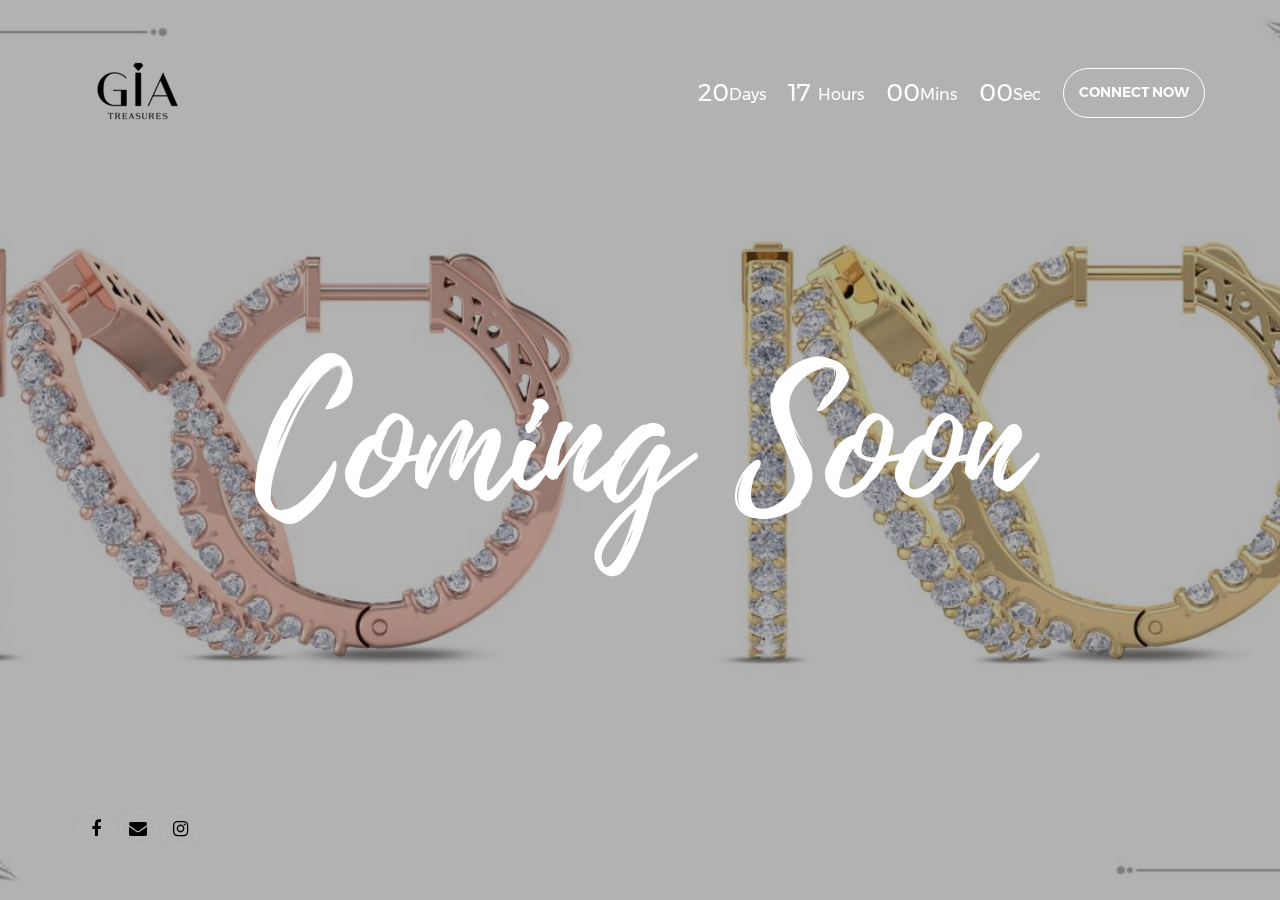
==== commit 1d86e524: "Add files via upload" ====
--- a/index.html
+++ b/index.html
@@ -21,6 +21,27 @@
 	<link rel="stylesheet" type="text/css" href="css/main.css">
 <!--===============================================================================================-->
 </head>
+<style type="text/css">
+	@media only screen and (max-width: 600px) {
+   .respon
+   {
+   	padding-left: 32%;
+   }
+   .pl-4
+   {
+   	padding-left: 3%;
+   }
+   .m-r-22
+   {
+   	margin-right: 12px;
+   }
+
+}
+
+
+
+
+</style>
 <body>
 	
 	<!--  -->
@@ -34,33 +55,33 @@
 	<div class="flex-col-c-sb size1 overlay1 p-l-75 p-r-75 p-t-20 p-b-40 p-lr-15-sm">
 		<!--  -->
 		<div class="w-full flex-w flex-sb-m">
-			<div class="wrappic1 m-r-30 m-t-10 m-b-10">
-				<a href="#"><img src="images/icons/logo.png" alt="LOGO"></a>
+			<div class="wrappic1 m-r-30 m-t-10 m-b-10 respon">
+				<a href="#"><img src="images/icons/logo.png" alt="LOGO" style="text-align: center;"></a>
 			</div>
 
-			<div class="flex-w cd100 p-t-15 p-b-15 p-r-36">
-				<div class="flex-w flex-b m-r-22 m-t-8 m-b-8">
+			<div class="flex-w cd100 p-t-15 p-b-15 pl-4" >
+				<div class="flex-w flex-b m-r-22 m-t-8 m-b-8 ">
 					<span class="l1-txt1 wsize1 days">20</span>
 					<span class="m1-txt1 p-b-2">Days</span>
 				</div>
 
-				<div class="flex-w flex-b m-r-22 m-t-8 m-b-8">
+				<div class="flex-w flex-b m-r-22 m-t-8 m-b-8 ">
 					<span class="l1-txt1 wsize1 hours">17</span>
-					<span class="m1-txt1 p-b-2">Hr</span>
+					<span class="m1-txt1 p-b-2">Hours</span>
 				</div>
 
-				<div class="flex-w flex-b m-r-22 m-t-8 m-b-8">
+				<div class="flex-w flex-b m-r-22 m-t-8 m-b-8 ">
 					<span class="l1-txt1 wsize1 minutes">50</span>
-					<span class="m1-txt1 p-b-2">Min</span>
+					<span class="m1-txt1 p-b-2">Mins</span>
 				</div>
 
-				<div class="flex-w flex-b m-r-22 m-t-8 m-b-8">
+				<div class="flex-w flex-b m-r-22 m-t-8 m-b-8 ">
 					<span class="l1-txt1 wsize1 seconds">39</span>
 					<span class="m1-txt1 p-b-2">Sec</span>
 				</div>
 			</div>
 
-			<div class="m-t-10 m-b-10">
+			<div class="m-t-10 m-b-10 respon">
 				<a href="tel:+919972352666" class="size2 s1-txt1 flex-c-m how-btn1 trans-04">
 					Connect Now
 				</a>
@@ -82,7 +103,7 @@
 		
 		<div class="flex-sb-m flex-w w-full">
 			<!--  -->
-			<div class="flex-w flex-c-m m-t-10 m-b-10">
+			<div class="flex-w flex-c-m m-t-10 m-b-10 respon">
 				<a href="#" class="size3 flex-c-m how-social trans-04 m-r-3 m-l-3 m-b-3 m-t-3">
 					<i class="fa fa-facebook"  style="color: #000;"></i>
 				</a>
--- a/fonts/iconic/css/material-design-iconic-font.min.css
+++ b/fonts/iconic/css/material-design-iconic-font.min.css
@@ -0,0 +1 @@
+@font-face{font-family:Material-Design-Iconic-Font;src:url(../fonts/Material-Design-Iconic-Font.woff2?v=2.2.0) format('woff2'),url(../fonts/Material-Design-Iconic-Font.woff?v=2.2.0) format('woff'),url(../fonts/Material-Design-Iconic-Font.ttf?v=2.2.0) format('truetype')}.zmdi{display:inline-block;font:normal normal normal 14px/1 'Material-Design-Iconic-Font';font-size:inherit;text-rendering:auto;-webkit-font-smoothing:antialiased;-moz-osx-font-smoothing:grayscale}.zmdi-hc-lg{font-size:1.33333333em;line-height:.75em;vertical-align:-15%}.zmdi-hc-2x{font-size:2em}.zmdi-hc-3x{font-size:3em}.zmdi-hc-4x{font-size:4em}.zmdi-hc-5x{font-size:5em}.zmdi-hc-fw{width:1.28571429em;text-align:center}.zmdi-hc-ul{padding-left:0;margin-left:2.14285714em;list-style-type:none}.zmdi-hc-ul>li{position:relative}.zmdi-hc-li{position:absolute;left:-2.14285714em;width:2.14285714em;top:.14285714em;text-align:center}.zmdi-hc-li.zmdi-hc-lg{left:-1.85714286em}.zmdi-hc-border{padding:.1em .25em;border:solid .1em #9e9e9e;border-radius:2px}.zmdi-hc-border-circle{padding:.1em .25em;border:solid .1em #9e9e9e;border-radius:50%}.zmdi.pull-left{float:left;margin-right:.15em}.zmdi.pull-right{float:right;margin-left:.15em}.zmdi-hc-spin{-webkit-animation:zmdi-spin 1.5s infinite linear;animation:zmdi-spin 1.5s infinite linear}.zmdi-hc-spin-reverse{-webkit-animation:zmdi-spin-reverse 1.5s infinite linear;animation:zmdi-spin-reverse 1.5s infinite linear}@-webkit-keyframes zmdi-spin{0%{-webkit-transform:rotate(0deg);transform:rotate(0deg)}100%{-webkit-transform:rotate(359deg);transform:rotate(359deg)}}@keyframes zmdi-spin{0%{-webkit-transform:rotate(0deg);transform:rotate(0deg)}100%{-webkit-transform:rotate(359deg);transform:rotate(359deg)}}@-webkit-keyframes zmdi-spin-reverse{0%{-webkit-transform:rotate(0deg);transform:rotate(0deg)}100%{-webkit-transform:rotate(-359deg);transform:rotate(-359deg)}}@keyframes zmdi-spin-reverse{0%{-webkit-transform:rotate(0deg);transform:rotate(0deg)}100%{-webkit-transform:rotate(-359deg);transform:rotate(-359deg)}}.zmdi-hc-rotate-90{-webkit-transform:rotate(90deg);-ms-transform:rotate(90deg);transform:rotate(90deg)}.zmdi-hc-rotate-180{-webkit-transform:rotate(180deg);-ms-transform:rotate(180deg);transform:rotate(180deg)}.zmdi-hc-rotate-270{-webkit-transform:rotate(270deg);-ms-transform:rotate(270deg);transform:rotate(270deg)}.zmdi-hc-flip-horizontal{-webkit-transform:scale(-1,1);-ms-transform:scale(-1,1);transform:scale(-1,1)}.zmdi-hc-flip-vertical{-webkit-transform:scale(1,-1);-ms-transform:scale(1,-1);transform:scale(1,-1)}.zmdi-hc-stack{position:relative;display:inline-block;width:2em;height:2em;line-height:2em;vertical-align:middle}.zmdi-hc-stack-1x,.zmdi-hc-stack-2x{position:absolute;left:0;width:100%;text-align:center}.zmdi-hc-stack-1x{line-height:inherit}.zmdi-hc-stack-2x{font-size:2em}.zmdi-hc-inverse{color:#fff}.zmdi-3d-rotation:before{content:'\f101'}.zmdi-airplane-off:before{content:'\f102'}.zmdi-airplane:before{content:'\f103'}.zmdi-album:before{content:'\f104'}.zmdi-archive:before{content:'\f105'}.zmdi-assignment-account:before{content:'\f106'}.zmdi-assignment-alert:before{content:'\f107'}.zmdi-assignment-check:before{content:'\f108'}.zmdi-assignment-o:before{content:'\f109'}.zmdi-assignment-return:before{content:'\f10a'}.zmdi-assignment-returned:before{content:'\f10b'}.zmdi-assignment:before{content:'\f10c'}.zmdi-attachment-alt:before{content:'\f10d'}.zmdi-attachment:before{content:'\f10e'}.zmdi-audio:before{content:'\f10f'}.zmdi-badge-check:before{content:'\f110'}.zmdi-balance-wallet:before{content:'\f111'}.zmdi-balance:before{content:'\f112'}.zmdi-battery-alert:before{content:'\f113'}.zmdi-battery-flash:before{content:'\f114'}.zmdi-battery-unknown:before{content:'\f115'}.zmdi-battery:before{content:'\f116'}.zmdi-bike:before{content:'\f117'}.zmdi-block-alt:before{content:'\f118'}.zmdi-block:before{content:'\f119'}.zmdi-boat:before{content:'\f11a'}.zmdi-book-image:before{content:'\f11b'}.zmdi-book:before{content:'\f11c'}.zmdi-bookmark-outline:before{content:'\f11d'}.zmdi-bookmark:before{content:'\f11e'}.zmdi-brush:before{content:'\f11f'}.zmdi-bug:before{content:'\f120'}.zmdi-bus:before{content:'\f121'}.zmdi-cake:before{content:'\f122'}.zmdi-car-taxi:before{content:'\f123'}.zmdi-car-wash:before{content:'\f124'}.zmdi-car:before{content:'\f125'}.zmdi-card-giftcard:before{content:'\f126'}.zmdi-card-membership:before{content:'\f127'}.zmdi-card-travel:before{content:'\f128'}.zmdi-card:before{content:'\f129'}.zmdi-case-check:before{content:'\f12a'}.zmdi-case-download:before{content:'\f12b'}.zmdi-case-play:before{content:'\f12c'}.zmdi-case:before{content:'\f12d'}.zmdi-cast-connected:before{content:'\f12e'}.zmdi-cast:before{content:'\f12f'}.zmdi-chart-donut:before{content:'\f130'}.zmdi-chart:before{content:'\f131'}.zmdi-city-alt:before{content:'\f132'}.zmdi-city:before{content:'\f133'}.zmdi-close-circle-o:before{content:'\f134'}.zmdi-close-circle:before{content:'\f135'}.zmdi-close:before{content:'\f136'}.zmdi-cocktail:before{content:'\f137'}.zmdi-code-setting:before{content:'\f138'}.zmdi-code-smartphone:before{content:'\f139'}.zmdi-code:before{content:'\f13a'}.zmdi-coffee:before{content:'\f13b'}.zmdi-collection-bookmark:before{content:'\f13c'}.zmdi-collection-case-play:before{content:'\f13d'}.zmdi-collection-folder-image:before{content:'\f13e'}.zmdi-collection-image-o:before{content:'\f13f'}.zmdi-collection-image:before{content:'\f140'}.zmdi-collection-item-1:before{content:'\f141'}.zmdi-collection-item-2:before{content:'\f142'}.zmdi-collection-item-3:before{content:'\f143'}.zmdi-collection-item-4:before{content:'\f144'}.zmdi-collection-item-5:before{content:'\f145'}.zmdi-collection-item-6:before{content:'\f146'}.zmdi-collection-item-7:before{content:'\f147'}.zmdi-collection-item-8:before{content:'\f148'}.zmdi-collection-item-9-plus:before{content:'\f149'}.zmdi-collection-item-9:before{content:'\f14a'}.zmdi-collection-item:before{content:'\f14b'}.zmdi-collection-music:before{content:'\f14c'}.zmdi-collection-pdf:before{content:'\f14d'}.zmdi-collection-plus:before{content:'\f14e'}.zmdi-collection-speaker:before{content:'\f14f'}.zmdi-collection-text:before{content:'\f150'}.zmdi-collection-video:before{content:'\f151'}.zmdi-compass:before{content:'\f152'}.zmdi-cutlery:before{content:'\f153'}.zmdi-delete:before{content:'\f154'}.zmdi-dialpad:before{content:'\f155'}.zmdi-dns:before{content:'\f156'}.zmdi-drink:before{content:'\f157'}.zmdi-edit:before{content:'\f158'}.zmdi-email-open:before{content:'\f159'}.zmdi-email:before{content:'\f15a'}.zmdi-eye-off:before{content:'\f15b'}.zmdi-eye:before{content:'\f15c'}.zmdi-eyedropper:before{content:'\f15d'}.zmdi-favorite-outline:before{content:'\f15e'}.zmdi-favorite:before{content:'\f15f'}.zmdi-filter-list:before{content:'\f160'}.zmdi-fire:before{content:'\f161'}.zmdi-flag:before{content:'\f162'}.zmdi-flare:before{content:'\f163'}.zmdi-flash-auto:before{content:'\f164'}.zmdi-flash-off:before{content:'\f165'}.zmdi-flash:before{content:'\f166'}.zmdi-flip:before{content:'\f167'}.zmdi-flower-alt:before{content:'\f168'}.zmdi-flower:before{content:'\f169'}.zmdi-font:before{content:'\f16a'}.zmdi-fullscreen-alt:before{content:'\f16b'}.zmdi-fullscreen-exit:before{content:'\f16c'}.zmdi-fullscreen:before{content:'\f16d'}.zmdi-functions:before{content:'\f16e'}.zmdi-gas-station:before{content:'\f16f'}.zmdi-gesture:before{content:'\f170'}.zmdi-globe-alt:before{content:'\f171'}.zmdi-globe-lock:before{content:'\f172'}.zmdi-globe:before{content:'\f173'}.zmdi-graduation-cap:before{content:'\f174'}.zmdi-home:before{content:'\f175'}.zmdi-hospital-alt:before{content:'\f176'}.zmdi-hospital:before{content:'\f177'}.zmdi-hotel:before{content:'\f178'}.zmdi-hourglass-alt:before{content:'\f179'}.zmdi-hourglass-outline:before{content:'\f17a'}.zmdi-hourglass:before{content:'\f17b'}.zmdi-http:before{content:'\f17c'}.zmdi-image-alt:before{content:'\f17d'}.zmdi-image-o:before{content:'\f17e'}.zmdi-image:before{content:'\f17f'}.zmdi-inbox:before{content:'\f180'}.zmdi-invert-colors-off:before{content:'\f181'}.zmdi-invert-colors:before{content:'\f182'}.zmdi-key:before{content:'\f183'}.zmdi-label-alt-outline:before{content:'\f184'}.zmdi-label-alt:before{content:'\f185'}.zmdi-label-heart:before{content:'\f186'}.zmdi-label:before{content:'\f187'}.zmdi-labels:before{content:'\f188'}.zmdi-lamp:before{content:'\f189'}.zmdi-landscape:before{content:'\f18a'}.zmdi-layers-off:before{content:'\f18b'}.zmdi-layers:before{content:'\f18c'}.zmdi-library:before{content:'\f18d'}.zmdi-link:before{content:'\f18e'}.zmdi-lock-open:before{content:'\f18f'}.zmdi-lock-outline:before{content:'\f190'}.zmdi-lock:before{content:'\f191'}.zmdi-mail-reply-all:before{content:'\f192'}.zmdi-mail-reply:before{content:'\f193'}.zmdi-mail-send:before{content:'\f194'}.zmdi-mall:before{content:'\f195'}.zmdi-map:before{content:'\f196'}.zmdi-menu:before{content:'\f197'}.zmdi-money-box:before{content:'\f198'}.zmdi-money-off:before{content:'\f199'}.zmdi-money:before{content:'\f19a'}.zmdi-more-vert:before{content:'\f19b'}.zmdi-more:before{content:'\f19c'}.zmdi-movie-alt:before{content:'\f19d'}.zmdi-movie:before{content:'\f19e'}.zmdi-nature-people:before{content:'\f19f'}.zmdi-nature:before{content:'\f1a0'}.zmdi-navigation:before{content:'\f1a1'}.zmdi-open-in-browser:before{content:'\f1a2'}.zmdi-open-in-new:before{content:'\f1a3'}.zmdi-palette:before{content:'\f1a4'}.zmdi-parking:before{content:'\f1a5'}.zmdi-pin-account:before{content:'\f1a6'}.zmdi-pin-assistant:before{content:'\f1a7'}.zmdi-pin-drop:before{content:'\f1a8'}.zmdi-pin-help:before{content:'\f1a9'}.zmdi-pin-off:before{content:'\f1aa'}.zmdi-pin:before{content:'\f1ab'}.zmdi-pizza:before{content:'\f1ac'}.zmdi-plaster:before{content:'\f1ad'}.zmdi-power-setting:before{content:'\f1ae'}.zmdi-power:before{content:'\f1af'}.zmdi-print:before{content:'\f1b0'}.zmdi-puzzle-piece:before{content:'\f1b1'}.zmdi-quote:before{content:'\f1b2'}.zmdi-railway:before{content:'\f1b3'}.zmdi-receipt:before{content:'\f1b4'}.zmdi-refresh-alt:before{content:'\f1b5'}.zmdi-refresh-sync-alert:before{content:'\f1b6'}.zmdi-refresh-sync-off:before{content:'\f1b7'}.zmdi-refresh-sync:before{content:'\f1b8'}.zmdi-refresh:before{content:'\f1b9'}.zmdi-roller:before{content:'\f1ba'}.zmdi-ruler:before{content:'\f1bb'}.zmdi-scissors:before{content:'\f1bc'}.zmdi-screen-rotation-lock:before{content:'\f1bd'}.zmdi-screen-rotation:before{content:'\f1be'}.zmdi-search-for:before{content:'\f1bf'}.zmdi-search-in-file:before{content:'\f1c0'}.zmdi-search-in-page:before{content:'\f1c1'}.zmdi-search-replace:before{content:'\f1c2'}.zmdi-search:before{content:'\f1c3'}.zmdi-seat:before{content:'\f1c4'}.zmdi-settings-square:before{content:'\f1c5'}.zmdi-settings:before{content:'\f1c6'}.zmdi-shield-check:before{content:'\f1c7'}.zmdi-shield-security:before{content:'\f1c8'}.zmdi-shopping-basket:before{content:'\f1c9'}.zmdi-shopping-cart-plus:before{content:'\f1ca'}.zmdi-shopping-cart:before{content:'\f1cb'}.zmdi-sign-in:before{content:'\f1cc'}.zmdi-sort-amount-asc:before{content:'\f1cd'}.zmdi-sort-amount-desc:before{content:'\f1ce'}.zmdi-sort-asc:before{content:'\f1cf'}.zmdi-sort-desc:before{content:'\f1d0'}.zmdi-spellcheck:before{content:'\f1d1'}.zmdi-storage:before{content:'\f1d2'}.zmdi-store-24:before{content:'\f1d3'}.zmdi-store:before{content:'\f1d4'}.zmdi-subway:before{content:'\f1d5'}.zmdi-sun:before{content:'\f1d6'}.zmdi-tab-unselected:before{content:'\f1d7'}.zmdi-tab:before{content:'\f1d8'}.zmdi-tag-close:before{content:'\f1d9'}.zmdi-tag-more:before{content:'\f1da'}.zmdi-tag:before{content:'\f1db'}.zmdi-thumb-down:before{content:'\f1dc'}.zmdi-thumb-up-down:before{content:'\f1dd'}.zmdi-thumb-up:before{content:'\f1de'}.zmdi-ticket-star:before{content:'\f1df'}.zmdi-toll:before{content:'\f1e0'}.zmdi-toys:before{content:'\f1e1'}.zmdi-traffic:before{content:'\f1e2'}.zmdi-translate:before{content:'\f1e3'}.zmdi-triangle-down:before{content:'\f1e4'}.zmdi-triangle-up:before{content:'\f1e5'}.zmdi-truck:before{content:'\f1e6'}.zmdi-turning-sign:before{content:'\f1e7'}.zmdi-wallpaper:before{content:'\f1e8'}.zmdi-washing-machine:before{content:'\f1e9'}.zmdi-window-maximize:before{content:'\f1ea'}.zmdi-window-minimize:before{content:'\f1eb'}.zmdi-window-restore:before{content:'\f1ec'}.zmdi-wrench:before{content:'\f1ed'}.zmdi-zoom-in:before{content:'\f1ee'}.zmdi-zoom-out:before{content:'\f1ef'}.zmdi-alert-circle-o:before{content:'\f1f0'}.zmdi-alert-circle:before{content:'\f1f1'}.zmdi-alert-octagon:before{content:'\f1f2'}.zmdi-alert-polygon:before{content:'\f1f3'}.zmdi-alert-triangle:before{content:'\f1f4'}.zmdi-help-outline:before{content:'\f1f5'}.zmdi-help:before{content:'\f1f6'}.zmdi-info-outline:before{content:'\f1f7'}.zmdi-info:before{content:'\f1f8'}.zmdi-notifications-active:before{content:'\f1f9'}.zmdi-notifications-add:before{content:'\f1fa'}.zmdi-notifications-none:before{content:'\f1fb'}.zmdi-notifications-off:before{content:'\f1fc'}.zmdi-notifications-paused:before{content:'\f1fd'}.zmdi-notifications:before{content:'\f1fe'}.zmdi-account-add:before{content:'\f1ff'}.zmdi-account-box-mail:before{content:'\f200'}.zmdi-account-box-o:before{content:'\f201'}.zmdi-account-box-phone:before{content:'\f202'}.zmdi-account-box:before{content:'\f203'}.zmdi-account-calendar:before{content:'\f204'}.zmdi-account-circle:before{content:'\f205'}.zmdi-account-o:before{content:'\f206'}.zmdi-account:before{content:'\f207'}.zmdi-accounts-add:before{content:'\f208'}.zmdi-accounts-alt:before{content:'\f209'}.zmdi-accounts-list-alt:before{content:'\f20a'}.zmdi-accounts-list:before{content:'\f20b'}.zmdi-accounts-outline:before{content:'\f20c'}.zmdi-accounts:before{content:'\f20d'}.zmdi-face:before{content:'\f20e'}.zmdi-female:before{content:'\f20f'}.zmdi-male-alt:before{content:'\f210'}.zmdi-male-female:before{content:'\f211'}.zmdi-male:before{content:'\f212'}.zmdi-mood-bad:before{content:'\f213'}.zmdi-mood:before{content:'\f214'}.zmdi-run:before{content:'\f215'}.zmdi-walk:before{content:'\f216'}.zmdi-cloud-box:before{content:'\f217'}.zmdi-cloud-circle:before{content:'\f218'}.zmdi-cloud-done:before{content:'\f219'}.zmdi-cloud-download:before{content:'\f21a'}.zmdi-cloud-off:before{content:'\f21b'}.zmdi-cloud-outline-alt:before{content:'\f21c'}.zmdi-cloud-outline:before{content:'\f21d'}.zmdi-cloud-upload:before{content:'\f21e'}.zmdi-cloud:before{content:'\f21f'}.zmdi-download:before{content:'\f220'}.zmdi-file-plus:before{content:'\f221'}.zmdi-file-text:before{content:'\f222'}.zmdi-file:before{content:'\f223'}.zmdi-folder-outline:before{content:'\f224'}.zmdi-folder-person:before{content:'\f225'}.zmdi-folder-star-alt:before{content:'\f226'}.zmdi-folder-star:before{content:'\f227'}.zmdi-folder:before{content:'\f228'}.zmdi-gif:before{content:'\f229'}.zmdi-upload:before{content:'\f22a'}.zmdi-border-all:before{content:'\f22b'}.zmdi-border-bottom:before{content:'\f22c'}.zmdi-border-clear:before{content:'\f22d'}.zmdi-border-color:before{content:'\f22e'}.zmdi-border-horizontal:before{content:'\f22f'}.zmdi-border-inner:before{content:'\f230'}.zmdi-border-left:before{content:'\f231'}.zmdi-border-outer:before{content:'\f232'}.zmdi-border-right:before{content:'\f233'}.zmdi-border-style:before{content:'\f234'}.zmdi-border-top:before{content:'\f235'}.zmdi-border-vertical:before{content:'\f236'}.zmdi-copy:before{content:'\f237'}.zmdi-crop:before{content:'\f238'}.zmdi-format-align-center:before{content:'\f239'}.zmdi-format-align-justify:before{content:'\f23a'}.zmdi-format-align-left:before{content:'\f23b'}.zmdi-format-align-right:before{content:'\f23c'}.zmdi-format-bold:before{content:'\f23d'}.zmdi-format-clear-all:before{content:'\f23e'}.zmdi-format-clear:before{content:'\f23f'}.zmdi-format-color-fill:before{content:'\f240'}.zmdi-format-color-reset:before{content:'\f241'}.zmdi-format-color-text:before{content:'\f242'}.zmdi-format-indent-decrease:before{content:'\f243'}.zmdi-format-indent-increase:before{content:'\f244'}.zmdi-format-italic:before{content:'\f245'}.zmdi-format-line-spacing:before{content:'\f246'}.zmdi-format-list-bulleted:before{content:'\f247'}.zmdi-format-list-numbered:before{content:'\f248'}.zmdi-format-ltr:before{content:'\f249'}.zmdi-format-rtl:before{content:'\f24a'}.zmdi-format-size:before{content:'\f24b'}.zmdi-format-strikethrough-s:before{content:'\f24c'}.zmdi-format-strikethrough:before{content:'\f24d'}.zmdi-format-subject:before{content:'\f24e'}.zmdi-format-underlined:before{content:'\f24f'}.zmdi-format-valign-bottom:before{content:'\f250'}.zmdi-format-valign-center:before{content:'\f251'}.zmdi-format-valign-top:before{content:'\f252'}.zmdi-redo:before{content:'\f253'}.zmdi-select-all:before{content:'\f254'}.zmdi-space-bar:before{content:'\f255'}.zmdi-text-format:before{content:'\f256'}.zmdi-transform:before{content:'\f257'}.zmdi-undo:before{content:'\f258'}.zmdi-wrap-text:before{content:'\f259'}.zmdi-comment-alert:before{content:'\f25a'}.zmdi-comment-alt-text:before{content:'\f25b'}.zmdi-comment-alt:before{content:'\f25c'}.zmdi-comment-edit:before{content:'\f25d'}.zmdi-comment-image:before{content:'\f25e'}.zmdi-comment-list:before{content:'\f25f'}.zmdi-comment-more:before{content:'\f260'}.zmdi-comment-outline:before{content:'\f261'}.zmdi-comment-text-alt:before{content:'\f262'}.zmdi-comment-text:before{content:'\f263'}.zmdi-comment-video:before{content:'\f264'}.zmdi-comment:before{content:'\f265'}.zmdi-comments:before{content:'\f266'}.zmdi-check-all:before{content:'\f267'}.zmdi-check-circle-u:before{content:'\f268'}.zmdi-check-circle:before{content:'\f269'}.zmdi-check-square:before{content:'\f26a'}.zmdi-check:before{content:'\f26b'}.zmdi-circle-o:before{content:'\f26c'}.zmdi-circle:before{content:'\f26d'}.zmdi-dot-circle-alt:before{content:'\f26e'}.zmdi-dot-circle:before{content:'\f26f'}.zmdi-minus-circle-outline:before{content:'\f270'}.zmdi-minus-circle:before{content:'\f271'}.zmdi-minus-square:before{content:'\f272'}.zmdi-minus:before{content:'\f273'}.zmdi-plus-circle-o-duplicate:before{content:'\f274'}.zmdi-plus-circle-o:before{content:'\f275'}.zmdi-plus-circle:before{content:'\f276'}.zmdi-plus-square:before{content:'\f277'}.zmdi-plus:before{content:'\f278'}.zmdi-square-o:before{content:'\f279'}.zmdi-star-circle:before{content:'\f27a'}.zmdi-star-half:before{content:'\f27b'}.zmdi-star-outline:before{content:'\f27c'}.zmdi-star:before{content:'\f27d'}.zmdi-bluetooth-connected:before{content:'\f27e'}.zmdi-bluetooth-off:before{content:'\f27f'}.zmdi-bluetooth-search:before{content:'\f280'}.zmdi-bluetooth-setting:before{content:'\f281'}.zmdi-bluetooth:before{content:'\f282'}.zmdi-camera-add:before{content:'\f283'}.zmdi-camera-alt:before{content:'\f284'}.zmdi-camera-bw:before{content:'\f285'}.zmdi-camera-front:before{content:'\f286'}.zmdi-camera-mic:before{content:'\f287'}.zmdi-camera-party-mode:before{content:'\f288'}.zmdi-camera-rear:before{content:'\f289'}.zmdi-camera-roll:before{content:'\f28a'}.zmdi-camera-switch:before{content:'\f28b'}.zmdi-camera:before{content:'\f28c'}.zmdi-card-alert:before{content:'\f28d'}.zmdi-card-off:before{content:'\f28e'}.zmdi-card-sd:before{content:'\f28f'}.zmdi-card-sim:before{content:'\f290'}.zmdi-desktop-mac:before{content:'\f291'}.zmdi-desktop-windows:before{content:'\f292'}.zmdi-device-hub:before{content:'\f293'}.zmdi-devices-off:before{content:'\f294'}.zmdi-devices:before{content:'\f295'}.zmdi-dock:before{content:'\f296'}.zmdi-floppy:before{content:'\f297'}.zmdi-gamepad:before{content:'\f298'}.zmdi-gps-dot:before{content:'\f299'}.zmdi-gps-off:before{content:'\f29a'}.zmdi-gps:before{content:'\f29b'}.zmdi-headset-mic:before{content:'\f29c'}.zmdi-headset:before{content:'\f29d'}.zmdi-input-antenna:before{content:'\f29e'}.zmdi-input-composite:before{content:'\f29f'}.zmdi-input-hdmi:before{content:'\f2a0'}.zmdi-input-power:before{content:'\f2a1'}.zmdi-input-svideo:before{content:'\f2a2'}.zmdi-keyboard-hide:before{content:'\f2a3'}.zmdi-keyboard:before{content:'\f2a4'}.zmdi-laptop-chromebook:before{content:'\f2a5'}.zmdi-laptop-mac:before{content:'\f2a6'}.zmdi-laptop:before{content:'\f2a7'}.zmdi-mic-off:before{content:'\f2a8'}.zmdi-mic-outline:before{content:'\f2a9'}.zmdi-mic-setting:before{content:'\f2aa'}.zmdi-mic:before{content:'\f2ab'}.zmdi-mouse:before{content:'\f2ac'}.zmdi-network-alert:before{content:'\f2ad'}.zmdi-network-locked:before{content:'\f2ae'}.zmdi-network-off:before{content:'\f2af'}.zmdi-network-outline:before{content:'\f2b0'}.zmdi-network-setting:before{content:'\f2b1'}.zmdi-network:before{content:'\f2b2'}.zmdi-phone-bluetooth:before{content:'\f2b3'}.zmdi-phone-end:before{content:'\f2b4'}.zmdi-phone-forwarded:before{content:'\f2b5'}.zmdi-phone-in-talk:before{content:'\f2b6'}.zmdi-phone-locked:before{content:'\f2b7'}.zmdi-phone-missed:before{content:'\f2b8'}.zmdi-phone-msg:before{content:'\f2b9'}.zmdi-phone-paused:before{content:'\f2ba'}.zmdi-phone-ring:before{content:'\f2bb'}.zmdi-phone-setting:before{content:'\f2bc'}.zmdi-phone-sip:before{content:'\f2bd'}.zmdi-phone:before{content:'\f2be'}.zmdi-portable-wifi-changes:before{content:'\f2bf'}.zmdi-portable-wifi-off:before{content:'\f2c0'}.zmdi-portable-wifi:before{content:'\f2c1'}.zmdi-radio:before{content:'\f2c2'}.zmdi-reader:before{content:'\f2c3'}.zmdi-remote-control-alt:before{content:'\f2c4'}.zmdi-remote-control:before{content:'\f2c5'}.zmdi-router:before{content:'\f2c6'}.zmdi-scanner:before{content:'\f2c7'}.zmdi-smartphone-android:before{content:'\f2c8'}.zmdi-smartphone-download:before{content:'\f2c9'}.zmdi-smartphone-erase:before{content:'\f2ca'}.zmdi-smartphone-info:before{content:'\f2cb'}.zmdi-smartphone-iphone:before{content:'\f2cc'}.zmdi-smartphone-landscape-lock:before{content:'\f2cd'}.zmdi-smartphone-landscape:before{content:'\f2ce'}.zmdi-smartphone-lock:before{content:'\f2cf'}.zmdi-smartphone-portrait-lock:before{content:'\f2d0'}.zmdi-smartphone-ring:before{content:'\f2d1'}.zmdi-smartphone-setting:before{content:'\f2d2'}.zmdi-smartphone-setup:before{content:'\f2d3'}.zmdi-smartphone:before{content:'\f2d4'}.zmdi-speaker:before{content:'\f2d5'}.zmdi-tablet-android:before{content:'\f2d6'}.zmdi-tablet-mac:before{content:'\f2d7'}.zmdi-tablet:before{content:'\f2d8'}.zmdi-tv-alt-play:before{content:'\f2d9'}.zmdi-tv-list:before{content:'\f2da'}.zmdi-tv-play:before{content:'\f2db'}.zmdi-tv:before{content:'\f2dc'}.zmdi-usb:before{content:'\f2dd'}.zmdi-videocam-off:before{content:'\f2de'}.zmdi-videocam-switch:before{content:'\f2df'}.zmdi-videocam:before{content:'\f2e0'}.zmdi-watch:before{content:'\f2e1'}.zmdi-wifi-alt-2:before{content:'\f2e2'}.zmdi-wifi-alt:before{content:'\f2e3'}.zmdi-wifi-info:before{content:'\f2e4'}.zmdi-wifi-lock:before{content:'\f2e5'}.zmdi-wifi-off:before{content:'\f2e6'}.zmdi-wifi-outline:before{content:'\f2e7'}.zmdi-wifi:before{content:'\f2e8'}.zmdi-arrow-left-bottom:before{content:'\f2e9'}.zmdi-arrow-left:before{content:'\f2ea'}.zmdi-arrow-merge:before{content:'\f2eb'}.zmdi-arrow-missed:before{content:'\f2ec'}.zmdi-arrow-right-top:before{content:'\f2ed'}.zmdi-arrow-right:before{content:'\f2ee'}.zmdi-arrow-split:before{content:'\f2ef'}.zmdi-arrows:before{content:'\f2f0'}.zmdi-caret-down-circle:before{content:'\f2f1'}.zmdi-caret-down:before{content:'\f2f2'}.zmdi-caret-left-circle:before{content:'\f2f3'}.zmdi-caret-left:before{content:'\f2f4'}.zmdi-caret-right-circle:before{content:'\f2f5'}.zmdi-caret-right:before{content:'\f2f6'}.zmdi-caret-up-circle:before{content:'\f2f7'}.zmdi-caret-up:before{content:'\f2f8'}.zmdi-chevron-down:before{content:'\f2f9'}.zmdi-chevron-left:before{content:'\f2fa'}.zmdi-chevron-right:before{content:'\f2fb'}.zmdi-chevron-up:before{content:'\f2fc'}.zmdi-forward:before{content:'\f2fd'}.zmdi-long-arrow-down:before{content:'\f2fe'}.zmdi-long-arrow-left:before{content:'\f2ff'}.zmdi-long-arrow-return:before{content:'\f300'}.zmdi-long-arrow-right:before{content:'\f301'}.zmdi-long-arrow-tab:before{content:'\f302'}.zmdi-long-arrow-up:before{content:'\f303'}.zmdi-rotate-ccw:before{content:'\f304'}.zmdi-rotate-cw:before{content:'\f305'}.zmdi-rotate-left:before{content:'\f306'}.zmdi-rotate-right:before{content:'\f307'}.zmdi-square-down:before{content:'\f308'}.zmdi-square-right:before{content:'\f309'}.zmdi-swap-alt:before{content:'\f30a'}.zmdi-swap-vertical-circle:before{content:'\f30b'}.zmdi-swap-vertical:before{content:'\f30c'}.zmdi-swap:before{content:'\f30d'}.zmdi-trending-down:before{content:'\f30e'}.zmdi-trending-flat:before{content:'\f30f'}.zmdi-trending-up:before{content:'\f310'}.zmdi-unfold-less:before{content:'\f311'}.zmdi-unfold-more:before{content:'\f312'}.zmdi-apps:before{content:'\f313'}.zmdi-grid-off:before{content:'\f314'}.zmdi-grid:before{content:'\f315'}.zmdi-view-agenda:before{content:'\f316'}.zmdi-view-array:before{content:'\f317'}.zmdi-view-carousel:before{content:'\f318'}.zmdi-view-column:before{content:'\f319'}.zmdi-view-comfy:before{content:'\f31a'}.zmdi-view-compact:before{content:'\f31b'}.zmdi-view-dashboard:before{content:'\f31c'}.zmdi-view-day:before{content:'\f31d'}.zmdi-view-headline:before{content:'\f31e'}.zmdi-view-list-alt:before{content:'\f31f'}.zmdi-view-list:before{content:'\f320'}.zmdi-view-module:before{content:'\f321'}.zmdi-view-quilt:before{content:'\f322'}.zmdi-view-stream:before{content:'\f323'}.zmdi-view-subtitles:before{content:'\f324'}.zmdi-view-toc:before{content:'\f325'}.zmdi-view-web:before{content:'\f326'}.zmdi-view-week:before{content:'\f327'}.zmdi-widgets:before{content:'\f328'}.zmdi-alarm-check:before{content:'\f329'}.zmdi-alarm-off:before{content:'\f32a'}.zmdi-alarm-plus:before{content:'\f32b'}.zmdi-alarm-snooze:before{content:'\f32c'}.zmdi-alarm:before{content:'\f32d'}.zmdi-calendar-alt:before{content:'\f32e'}.zmdi-calendar-check:before{content:'\f32f'}.zmdi-calendar-close:before{content:'\f330'}.zmdi-calendar-note:before{content:'\f331'}.zmdi-calendar:before{content:'\f332'}.zmdi-time-countdown:before{content:'\f333'}.zmdi-time-interval:before{content:'\f334'}.zmdi-time-restore-setting:before{content:'\f335'}.zmdi-time-restore:before{content:'\f336'}.zmdi-time:before{content:'\f337'}.zmdi-timer-off:before{content:'\f338'}.zmdi-timer:before{content:'\f339'}.zmdi-android-alt:before{content:'\f33a'}.zmdi-android:before{content:'\f33b'}.zmdi-apple:before{content:'\f33c'}.zmdi-behance:before{content:'\f33d'}.zmdi-codepen:before{content:'\f33e'}.zmdi-dribbble:before{content:'\f33f'}.zmdi-dropbox:before{content:'\f340'}.zmdi-evernote:before{content:'\f341'}.zmdi-facebook-box:before{content:'\f342'}.zmdi-facebook:before{content:'\f343'}.zmdi-github-box:before{content:'\f344'}.zmdi-github:before{content:'\f345'}.zmdi-google-drive:before{content:'\f346'}.zmdi-google-earth:before{content:'\f347'}.zmdi-google-glass:before{content:'\f348'}.zmdi-google-maps:before{content:'\f349'}.zmdi-google-pages:before{content:'\f34a'}.zmdi-google-play:before{content:'\f34b'}.zmdi-google-plus-box:before{content:'\f34c'}.zmdi-google-plus:before{content:'\f34d'}.zmdi-google:before{content:'\f34e'}.zmdi-instagram:before{content:'\f34f'}.zmdi-language-css3:before{content:'\f350'}.zmdi-language-html5:before{content:'\f351'}.zmdi-language-javascript:before{content:'\f352'}.zmdi-language-python-alt:before{content:'\f353'}.zmdi-language-python:before{content:'\f354'}.zmdi-lastfm:before{content:'\f355'}.zmdi-linkedin-box:before{content:'\f356'}.zmdi-paypal:before{content:'\f357'}.zmdi-pinterest-box:before{content:'\f358'}.zmdi-pocket:before{content:'\f359'}.zmdi-polymer:before{content:'\f35a'}.zmdi-share:before{content:'\f35b'}.zmdi-stackoverflow:before{content:'\f35c'}.zmdi-steam-square:before{content:'\f35d'}.zmdi-steam:before{content:'\f35e'}.zmdi-twitter-box:before{content:'\f35f'}.zmdi-twitter:before{content:'\f360'}.zmdi-vk:before{content:'\f361'}.zmdi-wikipedia:before{content:'\f362'}.zmdi-windows:before{content:'\f363'}.zmdi-aspect-ratio-alt:before{content:'\f364'}.zmdi-aspect-ratio:before{content:'\f365'}.zmdi-blur-circular:before{content:'\f366'}.zmdi-blur-linear:before{content:'\f367'}.zmdi-blur-off:before{content:'\f368'}.zmdi-blur:before{content:'\f369'}.zmdi-brightness-2:before{content:'\f36a'}.zmdi-brightness-3:before{content:'\f36b'}.zmdi-brightness-4:before{content:'\f36c'}.zmdi-brightness-5:before{content:'\f36d'}.zmdi-brightness-6:before{content:'\f36e'}.zmdi-brightness-7:before{content:'\f36f'}.zmdi-brightness-auto:before{content:'\f370'}.zmdi-brightness-setting:before{content:'\f371'}.zmdi-broken-image:before{content:'\f372'}.zmdi-center-focus-strong:before{content:'\f373'}.zmdi-center-focus-weak:before{content:'\f374'}.zmdi-compare:before{content:'\f375'}.zmdi-crop-16-9:before{content:'\f376'}.zmdi-crop-3-2:before{content:'\f377'}.zmdi-crop-5-4:before{content:'\f378'}.zmdi-crop-7-5:before{content:'\f379'}.zmdi-crop-din:before{content:'\f37a'}.zmdi-crop-free:before{content:'\f37b'}.zmdi-crop-landscape:before{content:'\f37c'}.zmdi-crop-portrait:before{content:'\f37d'}.zmdi-crop-square:before{content:'\f37e'}.zmdi-exposure-alt:before{content:'\f37f'}.zmdi-exposure:before{content:'\f380'}.zmdi-filter-b-and-w:before{content:'\f381'}.zmdi-filter-center-focus:before{content:'\f382'}.zmdi-filter-frames:before{content:'\f383'}.zmdi-filter-tilt-shift:before{content:'\f384'}.zmdi-gradient:before{content:'\f385'}.zmdi-grain:before{content:'\f386'}.zmdi-graphic-eq:before{content:'\f387'}.zmdi-hdr-off:before{content:'\f388'}.zmdi-hdr-strong:before{content:'\f389'}.zmdi-hdr-weak:before{content:'\f38a'}.zmdi-hdr:before{content:'\f38b'}.zmdi-iridescent:before{content:'\f38c'}.zmdi-leak-off:before{content:'\f38d'}.zmdi-leak:before{content:'\f38e'}.zmdi-looks:before{content:'\f38f'}.zmdi-loupe:before{content:'\f390'}.zmdi-panorama-horizontal:before{content:'\f391'}.zmdi-panorama-vertical:before{content:'\f392'}.zmdi-panorama-wide-angle:before{content:'\f393'}.zmdi-photo-size-select-large:before{content:'\f394'}.zmdi-photo-size-select-small:before{content:'\f395'}.zmdi-picture-in-picture:before{content:'\f396'}.zmdi-slideshow:before{content:'\f397'}.zmdi-texture:before{content:'\f398'}.zmdi-tonality:before{content:'\f399'}.zmdi-vignette:before{content:'\f39a'}.zmdi-wb-auto:before{content:'\f39b'}.zmdi-eject-alt:before{content:'\f39c'}.zmdi-eject:before{content:'\f39d'}.zmdi-equalizer:before{content:'\f39e'}.zmdi-fast-forward:before{content:'\f39f'}.zmdi-fast-rewind:before{content:'\f3a0'}.zmdi-forward-10:before{content:'\f3a1'}.zmdi-forward-30:before{content:'\f3a2'}.zmdi-forward-5:before{content:'\f3a3'}.zmdi-hearing:before{content:'\f3a4'}.zmdi-pause-circle-outline:before{content:'\f3a5'}.zmdi-pause-circle:before{content:'\f3a6'}.zmdi-pause:before{content:'\f3a7'}.zmdi-play-circle-outline:before{content:'\f3a8'}.zmdi-play-circle:before{content:'\f3a9'}.zmdi-play:before{content:'\f3aa'}.zmdi-playlist-audio:before{content:'\f3ab'}.zmdi-playlist-plus:before{content:'\f3ac'}.zmdi-repeat-one:before{content:'\f3ad'}.zmdi-repeat:before{content:'\f3ae'}.zmdi-replay-10:before{content:'\f3af'}.zmdi-replay-30:before{content:'\f3b0'}.zmdi-replay-5:before{content:'\f3b1'}.zmdi-replay:before{content:'\f3b2'}.zmdi-shuffle:before{content:'\f3b3'}.zmdi-skip-next:before{content:'\f3b4'}.zmdi-skip-previous:before{content:'\f3b5'}.zmdi-stop:before{content:'\f3b6'}.zmdi-surround-sound:before{content:'\f3b7'}.zmdi-tune:before{content:'\f3b8'}.zmdi-volume-down:before{content:'\f3b9'}.zmdi-volume-mute:before{content:'\f3ba'}.zmdi-volume-off:before{content:'\f3bb'}.zmdi-volume-up:before{content:'\f3bc'}.zmdi-n-1-square:before{content:'\f3bd'}.zmdi-n-2-square:before{content:'\f3be'}.zmdi-n-3-square:before{content:'\f3bf'}.zmdi-n-4-square:before{content:'\f3c0'}.zmdi-n-5-square:before{content:'\f3c1'}.zmdi-n-6-square:before{content:'\f3c2'}.zmdi-neg-1:before{content:'\f3c3'}.zmdi-neg-2:before{content:'\f3c4'}.zmdi-plus-1:before{content:'\f3c5'}.zmdi-plus-2:before{content:'\f3c6'}.zmdi-sec-10:before{content:'\f3c7'}.zmdi-sec-3:before{content:'\f3c8'}.zmdi-zero:before{content:'\f3c9'}.zmdi-airline-seat-flat-angled:before{content:'\f3ca'}.zmdi-airline-seat-flat:before{content:'\f3cb'}.zmdi-airline-seat-individual-suite:before{content:'\f3cc'}.zmdi-airline-seat-legroom-extra:before{content:'\f3cd'}.zmdi-airline-seat-legroom-normal:before{content:'\f3ce'}.zmdi-airline-seat-legroom-reduced:before{content:'\f3cf'}.zmdi-airline-seat-recline-extra:before{content:'\f3d0'}.zmdi-airline-seat-recline-normal:before{content:'\f3d1'}.zmdi-airplay:before{content:'\f3d2'}.zmdi-closed-caption:before{content:'\f3d3'}.zmdi-confirmation-number:before{content:'\f3d4'}.zmdi-developer-board:before{content:'\f3d5'}.zmdi-disc-full:before{content:'\f3d6'}.zmdi-explicit:before{content:'\f3d7'}.zmdi-flight-land:before{content:'\f3d8'}.zmdi-flight-takeoff:before{content:'\f3d9'}.zmdi-flip-to-back:before{content:'\f3da'}.zmdi-flip-to-front:before{content:'\f3db'}.zmdi-group-work:before{content:'\f3dc'}.zmdi-hd:before{content:'\f3dd'}.zmdi-hq:before{content:'\f3de'}.zmdi-markunread-mailbox:before{content:'\f3df'}.zmdi-memory:before{content:'\f3e0'}.zmdi-nfc:before{content:'\f3e1'}.zmdi-play-for-work:before{content:'\f3e2'}.zmdi-power-input:before{content:'\f3e3'}.zmdi-present-to-all:before{content:'\f3e4'}.zmdi-satellite:before{content:'\f3e5'}.zmdi-tap-and-play:before{content:'\f3e6'}.zmdi-vibration:before{content:'\f3e7'}.zmdi-voicemail:before{content:'\f3e8'}.zmdi-group:before{content:'\f3e9'}.zmdi-rss:before{content:'\f3ea'}.zmdi-shape:before{content:'\f3eb'}.zmdi-spinner:before{content:'\f3ec'}.zmdi-ungroup:before{content:'\f3ed'}.zmdi-500px:before{content:'\f3ee'}.zmdi-8tracks:before{content:'\f3ef'}.zmdi-amazon:before{content:'\f3f0'}.zmdi-blogger:before{content:'\f3f1'}.zmdi-delicious:before{content:'\f3f2'}.zmdi-disqus:before{content:'\f3f3'}.zmdi-flattr:before{content:'\f3f4'}.zmdi-flickr:before{content:'\f3f5'}.zmdi-github-alt:before{content:'\f3f6'}.zmdi-google-old:before{content:'\f3f7'}.zmdi-linkedin:before{content:'\f3f8'}.zmdi-odnoklassniki:before{content:'\f3f9'}.zmdi-outlook:before{content:'\f3fa'}.zmdi-paypal-alt:before{content:'\f3fb'}.zmdi-pinterest:before{content:'\f3fc'}.zmdi-playstation:before{content:'\f3fd'}.zmdi-reddit:before{content:'\f3fe'}.zmdi-skype:before{content:'\f3ff'}.zmdi-slideshare:before{content:'\f400'}.zmdi-soundcloud:before{content:'\f401'}.zmdi-tumblr:before{content:'\f402'}.zmdi-twitch:before{content:'\f403'}.zmdi-vimeo:before{content:'\f404'}.zmdi-whatsapp:before{content:'\f405'}.zmdi-xbox:before{content:'\f406'}.zmdi-yahoo:before{content:'\f407'}.zmdi-youtube-play:before{content:'\f408'}.zmdi-youtube:before{content:'\f409'}.zmdi-3d-rotation:before{content:'\f101'}.zmdi-airplane-off:before{content:'\f102'}.zmdi-airplane:before{content:'\f103'}.zmdi-album:before{content:'\f104'}.zmdi-archive:before{content:'\f105'}.zmdi-assignment-account:before{content:'\f106'}.zmdi-assignment-alert:before{content:'\f107'}.zmdi-assignment-check:before{content:'\f108'}.zmdi-assignment-o:before{content:'\f109'}.zmdi-assignment-return:before{content:'\f10a'}.zmdi-assignment-returned:before{content:'\f10b'}.zmdi-assignment:before{content:'\f10c'}.zmdi-attachment-alt:before{content:'\f10d'}.zmdi-attachment:before{content:'\f10e'}.zmdi-audio:before{content:'\f10f'}.zmdi-badge-check:before{content:'\f110'}.zmdi-balance-wallet:before{content:'\f111'}.zmdi-balance:before{content:'\f112'}.zmdi-battery-alert:before{content:'\f113'}.zmdi-battery-flash:before{content:'\f114'}.zmdi-battery-unknown:before{content:'\f115'}.zmdi-battery:before{content:'\f116'}.zmdi-bike:before{content:'\f117'}.zmdi-block-alt:before{content:'\f118'}.zmdi-block:before{content:'\f119'}.zmdi-boat:before{content:'\f11a'}.zmdi-book-image:before{content:'\f11b'}.zmdi-book:before{content:'\f11c'}.zmdi-bookmark-outline:before{content:'\f11d'}.zmdi-bookmark:before{content:'\f11e'}.zmdi-brush:before{content:'\f11f'}.zmdi-bug:before{content:'\f120'}.zmdi-bus:before{content:'\f121'}.zmdi-cake:before{content:'\f122'}.zmdi-car-taxi:before{content:'\f123'}.zmdi-car-wash:before{content:'\f124'}.zmdi-car:before{content:'\f125'}.zmdi-card-giftcard:before{content:'\f126'}.zmdi-card-membership:before{content:'\f127'}.zmdi-card-travel:before{content:'\f128'}.zmdi-card:before{content:'\f129'}.zmdi-case-check:before{content:'\f12a'}.zmdi-case-download:before{content:'\f12b'}.zmdi-case-play:before{content:'\f12c'}.zmdi-case:before{content:'\f12d'}.zmdi-cast-connected:before{content:'\f12e'}.zmdi-cast:before{content:'\f12f'}.zmdi-chart-donut:before{content:'\f130'}.zmdi-chart:before{content:'\f131'}.zmdi-city-alt:before{content:'\f132'}.zmdi-city:before{content:'\f133'}.zmdi-close-circle-o:before{content:'\f134'}.zmdi-close-circle:before{content:'\f135'}.zmdi-close:before{content:'\f136'}.zmdi-cocktail:before{content:'\f137'}.zmdi-code-setting:before{content:'\f138'}.zmdi-code-smartphone:before{content:'\f139'}.zmdi-code:before{content:'\f13a'}.zmdi-coffee:before{content:'\f13b'}.zmdi-collection-bookmark:before{content:'\f13c'}.zmdi-collection-case-play:before{content:'\f13d'}.zmdi-collection-folder-image:before{content:'\f13e'}.zmdi-collection-image-o:before{content:'\f13f'}.zmdi-collection-image:before{content:'\f140'}.zmdi-collection-item-1:before{content:'\f141'}.zmdi-collection-item-2:before{content:'\f142'}.zmdi-collection-item-3:before{content:'\f143'}.zmdi-collection-item-4:before{content:'\f144'}.zmdi-collection-item-5:before{content:'\f145'}.zmdi-collection-item-6:before{content:'\f146'}.zmdi-collection-item-7:before{content:'\f147'}.zmdi-collection-item-8:before{content:'\f148'}.zmdi-collection-item-9-plus:before{content:'\f149'}.zmdi-collection-item-9:before{content:'\f14a'}.zmdi-collection-item:before{content:'\f14b'}.zmdi-collection-music:before{content:'\f14c'}.zmdi-collection-pdf:before{content:'\f14d'}.zmdi-collection-plus:before{content:'\f14e'}.zmdi-collection-speaker:before{content:'\f14f'}.zmdi-collection-text:before{content:'\f150'}.zmdi-collection-video:before{content:'\f151'}.zmdi-compass:before{content:'\f152'}.zmdi-cutlery:before{content:'\f153'}.zmdi-delete:before{content:'\f154'}.zmdi-dialpad:before{content:'\f155'}.zmdi-dns:before{content:'\f156'}.zmdi-drink:before{content:'\f157'}.zmdi-edit:before{content:'\f158'}.zmdi-email-open:before{content:'\f159'}.zmdi-email:before{content:'\f15a'}.zmdi-eye-off:before{content:'\f15b'}.zmdi-eye:before{content:'\f15c'}.zmdi-eyedropper:before{content:'\f15d'}.zmdi-favorite-outline:before{content:'\f15e'}.zmdi-favorite:before{content:'\f15f'}.zmdi-filter-list:before{content:'\f160'}.zmdi-fire:before{content:'\f161'}.zmdi-flag:before{content:'\f162'}.zmdi-flare:before{content:'\f163'}.zmdi-flash-auto:before{content:'\f164'}.zmdi-flash-off:before{content:'\f165'}.zmdi-flash:before{content:'\f166'}.zmdi-flip:before{content:'\f167'}.zmdi-flower-alt:before{content:'\f168'}.zmdi-flower:before{content:'\f169'}.zmdi-font:before{content:'\f16a'}.zmdi-fullscreen-alt:before{content:'\f16b'}.zmdi-fullscreen-exit:before{content:'\f16c'}.zmdi-fullscreen:before{content:'\f16d'}.zmdi-functions:before{content:'\f16e'}.zmdi-gas-station:before{content:'\f16f'}.zmdi-gesture:before{content:'\f170'}.zmdi-globe-alt:before{content:'\f171'}.zmdi-globe-lock:before{content:'\f172'}.zmdi-globe:before{content:'\f173'}.zmdi-graduation-cap:before{content:'\f174'}.zmdi-home:before{content:'\f175'}.zmdi-hospital-alt:before{content:'\f176'}.zmdi-hospital:before{content:'\f177'}.zmdi-hotel:before{content:'\f178'}.zmdi-hourglass-alt:before{content:'\f179'}.zmdi-hourglass-outline:before{content:'\f17a'}.zmdi-hourglass:before{content:'\f17b'}.zmdi-http:before{content:'\f17c'}.zmdi-image-alt:before{content:'\f17d'}.zmdi-image-o:before{content:'\f17e'}.zmdi-image:before{content:'\f17f'}.zmdi-inbox:before{content:'\f180'}.zmdi-invert-colors-off:before{content:'\f181'}.zmdi-invert-colors:before{content:'\f182'}.zmdi-key:before{content:'\f183'}.zmdi-label-alt-outline:before{content:'\f184'}.zmdi-label-alt:before{content:'\f185'}.zmdi-label-heart:before{content:'\f186'}.zmdi-label:before{content:'\f187'}.zmdi-labels:before{content:'\f188'}.zmdi-lamp:before{content:'\f189'}.zmdi-landscape:before{content:'\f18a'}.zmdi-layers-off:before{content:'\f18b'}.zmdi-layers:before{content:'\f18c'}.zmdi-library:before{content:'\f18d'}.zmdi-link:before{content:'\f18e'}.zmdi-lock-open:before{content:'\f18f'}.zmdi-lock-outline:before{content:'\f190'}.zmdi-lock:before{content:'\f191'}.zmdi-mail-reply-all:before{content:'\f192'}.zmdi-mail-reply:before{content:'\f193'}.zmdi-mail-send:before{content:'\f194'}.zmdi-mall:before{content:'\f195'}.zmdi-map:before{content:'\f196'}.zmdi-menu:before{content:'\f197'}.zmdi-money-box:before{content:'\f198'}.zmdi-money-off:before{content:'\f199'}.zmdi-money:before{content:'\f19a'}.zmdi-more-vert:before{content:'\f19b'}.zmdi-more:before{content:'\f19c'}.zmdi-movie-alt:before{content:'\f19d'}.zmdi-movie:before{content:'\f19e'}.zmdi-nature-people:before{content:'\f19f'}.zmdi-nature:before{content:'\f1a0'}.zmdi-navigation:before{content:'\f1a1'}.zmdi-open-in-browser:before{content:'\f1a2'}.zmdi-open-in-new:before{content:'\f1a3'}.zmdi-palette:before{content:'\f1a4'}.zmdi-parking:before{content:'\f1a5'}.zmdi-pin-account:before{content:'\f1a6'}.zmdi-pin-assistant:before{content:'\f1a7'}.zmdi-pin-drop:before{content:'\f1a8'}.zmdi-pin-help:before{content:'\f1a9'}.zmdi-pin-off:before{content:'\f1aa'}.zmdi-pin:before{content:'\f1ab'}.zmdi-pizza:before{content:'\f1ac'}.zmdi-plaster:before{content:'\f1ad'}.zmdi-power-setting:before{content:'\f1ae'}.zmdi-power:before{content:'\f1af'}.zmdi-print:before{content:'\f1b0'}.zmdi-puzzle-piece:before{content:'\f1b1'}.zmdi-quote:before{content:'\f1b2'}.zmdi-railway:before{content:'\f1b3'}.zmdi-receipt:before{content:'\f1b4'}.zmdi-refresh-alt:before{content:'\f1b5'}.zmdi-refresh-sync-alert:before{content:'\f1b6'}.zmdi-refresh-sync-off:before{content:'\f1b7'}.zmdi-refresh-sync:before{content:'\f1b8'}.zmdi-refresh:before{content:'\f1b9'}.zmdi-roller:before{content:'\f1ba'}.zmdi-ruler:before{content:'\f1bb'}.zmdi-scissors:before{content:'\f1bc'}.zmdi-screen-rotation-lock:before{content:'\f1bd'}.zmdi-screen-rotation:before{content:'\f1be'}.zmdi-search-for:before{content:'\f1bf'}.zmdi-search-in-file:before{content:'\f1c0'}.zmdi-search-in-page:before{content:'\f1c1'}.zmdi-search-replace:before{content:'\f1c2'}.zmdi-search:before{content:'\f1c3'}.zmdi-seat:before{content:'\f1c4'}.zmdi-settings-square:before{content:'\f1c5'}.zmdi-settings:before{content:'\f1c6'}.zmdi-shield-check:before{content:'\f1c7'}.zmdi-shield-security:before{content:'\f1c8'}.zmdi-shopping-basket:before{content:'\f1c9'}.zmdi-shopping-cart-plus:before{content:'\f1ca'}.zmdi-shopping-cart:before{content:'\f1cb'}.zmdi-sign-in:before{content:'\f1cc'}.zmdi-sort-amount-asc:before{content:'\f1cd'}.zmdi-sort-amount-desc:before{content:'\f1ce'}.zmdi-sort-asc:before{content:'\f1cf'}.zmdi-sort-desc:before{content:'\f1d0'}.zmdi-spellcheck:before{content:'\f1d1'}.zmdi-storage:before{content:'\f1d2'}.zmdi-store-24:before{content:'\f1d3'}.zmdi-store:before{content:'\f1d4'}.zmdi-subway:before{content:'\f1d5'}.zmdi-sun:before{content:'\f1d6'}.zmdi-tab-unselected:before{content:'\f1d7'}.zmdi-tab:before{content:'\f1d8'}.zmdi-tag-close:before{content:'\f1d9'}.zmdi-tag-more:before{content:'\f1da'}.zmdi-tag:before{content:'\f1db'}.zmdi-thumb-down:before{content:'\f1dc'}.zmdi-thumb-up-down:before{content:'\f1dd'}.zmdi-thumb-up:before{content:'\f1de'}.zmdi-ticket-star:before{content:'\f1df'}.zmdi-toll:before{content:'\f1e0'}.zmdi-toys:before{content:'\f1e1'}.zmdi-traffic:before{content:'\f1e2'}.zmdi-translate:before{content:'\f1e3'}.zmdi-triangle-down:before{content:'\f1e4'}.zmdi-triangle-up:before{content:'\f1e5'}.zmdi-truck:before{content:'\f1e6'}.zmdi-turning-sign:before{content:'\f1e7'}.zmdi-wallpaper:before{content:'\f1e8'}.zmdi-washing-machine:before{content:'\f1e9'}.zmdi-window-maximize:before{content:'\f1ea'}.zmdi-window-minimize:before{content:'\f1eb'}.zmdi-window-restore:before{content:'\f1ec'}.zmdi-wrench:before{content:'\f1ed'}.zmdi-zoom-in:before{content:'\f1ee'}.zmdi-zoom-out:before{content:'\f1ef'}.zmdi-alert-circle-o:before{content:'\f1f0'}.zmdi-alert-circle:before{content:'\f1f1'}.zmdi-alert-octagon:before{content:'\f1f2'}.zmdi-alert-polygon:before{content:'\f1f3'}.zmdi-alert-triangle:before{content:'\f1f4'}.zmdi-help-outline:before{content:'\f1f5'}.zmdi-help:before{content:'\f1f6'}.zmdi-info-outline:before{content:'\f1f7'}.zmdi-info:before{content:'\f1f8'}.zmdi-notifications-active:before{content:'\f1f9'}.zmdi-notifications-add:before{content:'\f1fa'}.zmdi-notifications-none:before{content:'\f1fb'}.zmdi-notifications-off:before{content:'\f1fc'}.zmdi-notifications-paused:before{content:'\f1fd'}.zmdi-notifications:before{content:'\f1fe'}.zmdi-account-add:before{content:'\f1ff'}.zmdi-account-box-mail:before{content:'\f200'}.zmdi-account-box-o:before{content:'\f201'}.zmdi-account-box-phone:before{content:'\f202'}.zmdi-account-box:before{content:'\f203'}.zmdi-account-calendar:before{content:'\f204'}.zmdi-account-circle:before{content:'\f205'}.zmdi-account-o:before{content:'\f206'}.zmdi-account:before{content:'\f207'}.zmdi-accounts-add:before{content:'\f208'}.zmdi-accounts-alt:before{content:'\f209'}.zmdi-accounts-list-alt:before{content:'\f20a'}.zmdi-accounts-list:before{content:'\f20b'}.zmdi-accounts-outline:before{content:'\f20c'}.zmdi-accounts:before{content:'\f20d'}.zmdi-face:before{content:'\f20e'}.zmdi-female:before{content:'\f20f'}.zmdi-male-alt:before{content:'\f210'}.zmdi-male-female:before{content:'\f211'}.zmdi-male:before{content:'\f212'}.zmdi-mood-bad:before{content:'\f213'}.zmdi-mood:before{content:'\f214'}.zmdi-run:before{content:'\f215'}.zmdi-walk:before{content:'\f216'}.zmdi-cloud-box:before{content:'\f217'}.zmdi-cloud-circle:before{content:'\f218'}.zmdi-cloud-done:before{content:'\f219'}.zmdi-cloud-download:before{content:'\f21a'}.zmdi-cloud-off:before{content:'\f21b'}.zmdi-cloud-outline-alt:before{content:'\f21c'}.zmdi-cloud-outline:before{content:'\f21d'}.zmdi-cloud-upload:before{content:'\f21e'}.zmdi-cloud:before{content:'\f21f'}.zmdi-download:before{content:'\f220'}.zmdi-file-plus:before{content:'\f221'}.zmdi-file-text:before{content:'\f222'}.zmdi-file:before{content:'\f223'}.zmdi-folder-outline:before{content:'\f224'}.zmdi-folder-person:before{content:'\f225'}.zmdi-folder-star-alt:before{content:'\f226'}.zmdi-folder-star:before{content:'\f227'}.zmdi-folder:before{content:'\f228'}.zmdi-gif:before{content:'\f229'}.zmdi-upload:before{content:'\f22a'}.zmdi-border-all:before{content:'\f22b'}.zmdi-border-bottom:before{content:'\f22c'}.zmdi-border-clear:before{content:'\f22d'}.zmdi-border-color:before{content:'\f22e'}.zmdi-border-horizontal:before{content:'\f22f'}.zmdi-border-inner:before{content:'\f230'}.zmdi-border-left:before{content:'\f231'}.zmdi-border-outer:before{content:'\f232'}.zmdi-border-right:before{content:'\f233'}.zmdi-border-style:before{content:'\f234'}.zmdi-border-top:before{content:'\f235'}.zmdi-border-vertical:before{content:'\f236'}.zmdi-copy:before{content:'\f237'}.zmdi-crop:before{content:'\f238'}.zmdi-format-align-center:before{content:'\f239'}.zmdi-format-align-justify:before{content:'\f23a'}.zmdi-format-align-left:before{content:'\f23b'}.zmdi-format-align-right:before{content:'\f23c'}.zmdi-format-bold:before{content:'\f23d'}.zmdi-format-clear-all:before{content:'\f23e'}.zmdi-format-clear:before{content:'\f23f'}.zmdi-format-color-fill:before{content:'\f240'}.zmdi-format-color-reset:before{content:'\f241'}.zmdi-format-color-text:before{content:'\f242'}.zmdi-format-indent-decrease:before{content:'\f243'}.zmdi-format-indent-increase:before{content:'\f244'}.zmdi-format-italic:before{content:'\f245'}.zmdi-format-line-spacing:before{content:'\f246'}.zmdi-format-list-bulleted:before{content:'\f247'}.zmdi-format-list-numbered:before{content:'\f248'}.zmdi-format-ltr:before{content:'\f249'}.zmdi-format-rtl:before{content:'\f24a'}.zmdi-format-size:before{content:'\f24b'}.zmdi-format-strikethrough-s:before{content:'\f24c'}.zmdi-format-strikethrough:before{content:'\f24d'}.zmdi-format-subject:before{content:'\f24e'}.zmdi-format-underlined:before{content:'\f24f'}.zmdi-format-valign-bottom:before{content:'\f250'}.zmdi-format-valign-center:before{content:'\f251'}.zmdi-format-valign-top:before{content:'\f252'}.zmdi-redo:before{content:'\f253'}.zmdi-select-all:before{content:'\f254'}.zmdi-space-bar:before{content:'\f255'}.zmdi-text-format:before{content:'\f256'}.zmdi-transform:before{content:'\f257'}.zmdi-undo:before{content:'\f258'}.zmdi-wrap-text:before{content:'\f259'}.zmdi-comment-alert:before{content:'\f25a'}.zmdi-comment-alt-text:before{content:'\f25b'}.zmdi-comment-alt:before{content:'\f25c'}.zmdi-comment-edit:before{content:'\f25d'}.zmdi-comment-image:before{content:'\f25e'}.zmdi-comment-list:before{content:'\f25f'}.zmdi-comment-more:before{content:'\f260'}.zmdi-comment-outline:before{content:'\f261'}.zmdi-comment-text-alt:before{content:'\f262'}.zmdi-comment-text:before{content:'\f263'}.zmdi-comment-video:before{content:'\f264'}.zmdi-comment:before{content:'\f265'}.zmdi-comments:before{content:'\f266'}.zmdi-check-all:before{content:'\f267'}.zmdi-check-circle-u:before{content:'\f268'}.zmdi-check-circle:before{content:'\f269'}.zmdi-check-square:before{content:'\f26a'}.zmdi-check:before{content:'\f26b'}.zmdi-circle-o:before{content:'\f26c'}.zmdi-circle:before{content:'\f26d'}.zmdi-dot-circle-alt:before{content:'\f26e'}.zmdi-dot-circle:before{content:'\f26f'}.zmdi-minus-circle-outline:before{content:'\f270'}.zmdi-minus-circle:before{content:'\f271'}.zmdi-minus-square:before{content:'\f272'}.zmdi-minus:before{content:'\f273'}.zmdi-plus-circle-o-duplicate:before{content:'\f274'}.zmdi-plus-circle-o:before{content:'\f275'}.zmdi-plus-circle:before{content:'\f276'}.zmdi-plus-square:before{content:'\f277'}.zmdi-plus:before{content:'\f278'}.zmdi-square-o:before{content:'\f279'}.zmdi-star-circle:before{content:'\f27a'}.zmdi-star-half:before{content:'\f27b'}.zmdi-star-outline:before{content:'\f27c'}.zmdi-star:before{content:'\f27d'}.zmdi-bluetooth-connected:before{content:'\f27e'}.zmdi-bluetooth-off:before{content:'\f27f'}.zmdi-bluetooth-search:before{content:'\f280'}.zmdi-bluetooth-setting:before{content:'\f281'}.zmdi-bluetooth:before{content:'\f282'}.zmdi-camera-add:before{content:'\f283'}.zmdi-camera-alt:before{content:'\f284'}.zmdi-camera-bw:before{content:'\f285'}.zmdi-camera-front:before{content:'\f286'}.zmdi-camera-mic:before{content:'\f287'}.zmdi-camera-party-mode:before{content:'\f288'}.zmdi-camera-rear:before{content:'\f289'}.zmdi-camera-roll:before{content:'\f28a'}.zmdi-camera-switch:before{content:'\f28b'}.zmdi-camera:before{content:'\f28c'}.zmdi-card-alert:before{content:'\f28d'}.zmdi-card-off:before{content:'\f28e'}.zmdi-card-sd:before{content:'\f28f'}.zmdi-card-sim:before{content:'\f290'}.zmdi-desktop-mac:before{content:'\f291'}.zmdi-desktop-windows:before{content:'\f292'}.zmdi-device-hub:before{content:'\f293'}.zmdi-devices-off:before{content:'\f294'}.zmdi-devices:before{content:'\f295'}.zmdi-dock:before{content:'\f296'}.zmdi-floppy:before{content:'\f297'}.zmdi-gamepad:before{content:'\f298'}.zmdi-gps-dot:before{content:'\f299'}.zmdi-gps-off:before{content:'\f29a'}.zmdi-gps:before{content:'\f29b'}.zmdi-headset-mic:before{content:'\f29c'}.zmdi-headset:before{content:'\f29d'}.zmdi-input-antenna:before{content:'\f29e'}.zmdi-input-composite:before{content:'\f29f'}.zmdi-input-hdmi:before{content:'\f2a0'}.zmdi-input-power:before{content:'\f2a1'}.zmdi-input-svideo:before{content:'\f2a2'}.zmdi-keyboard-hide:before{content:'\f2a3'}.zmdi-keyboard:before{content:'\f2a4'}.zmdi-laptop-chromebook:before{content:'\f2a5'}.zmdi-laptop-mac:before{content:'\f2a6'}.zmdi-laptop:before{content:'\f2a7'}.zmdi-mic-off:before{content:'\f2a8'}.zmdi-mic-outline:before{content:'\f2a9'}.zmdi-mic-setting:before{content:'\f2aa'}.zmdi-mic:before{content:'\f2ab'}.zmdi-mouse:before{content:'\f2ac'}.zmdi-network-alert:before{content:'\f2ad'}.zmdi-network-locked:before{content:'\f2ae'}.zmdi-network-off:before{content:'\f2af'}.zmdi-network-outline:before{content:'\f2b0'}.zmdi-network-setting:before{content:'\f2b1'}.zmdi-network:before{content:'\f2b2'}.zmdi-phone-bluetooth:before{content:'\f2b3'}.zmdi-phone-end:before{content:'\f2b4'}.zmdi-phone-forwarded:before{content:'\f2b5'}.zmdi-phone-in-talk:before{content:'\f2b6'}.zmdi-phone-locked:before{content:'\f2b7'}.zmdi-phone-missed:before{content:'\f2b8'}.zmdi-phone-msg:before{content:'\f2b9'}.zmdi-phone-paused:before{content:'\f2ba'}.zmdi-phone-ring:before{content:'\f2bb'}.zmdi-phone-setting:before{content:'\f2bc'}.zmdi-phone-sip:before{content:'\f2bd'}.zmdi-phone:before{content:'\f2be'}.zmdi-portable-wifi-changes:before{content:'\f2bf'}.zmdi-portable-wifi-off:before{content:'\f2c0'}.zmdi-portable-wifi:before{content:'\f2c1'}.zmdi-radio:before{content:'\f2c2'}.zmdi-reader:before{content:'\f2c3'}.zmdi-remote-control-alt:before{content:'\f2c4'}.zmdi-remote-control:before{content:'\f2c5'}.zmdi-router:before{content:'\f2c6'}.zmdi-scanner:before{content:'\f2c7'}.zmdi-smartphone-android:before{content:'\f2c8'}.zmdi-smartphone-download:before{content:'\f2c9'}.zmdi-smartphone-erase:before{content:'\f2ca'}.zmdi-smartphone-info:before{content:'\f2cb'}.zmdi-smartphone-iphone:before{content:'\f2cc'}.zmdi-smartphone-landscape-lock:before{content:'\f2cd'}.zmdi-smartphone-landscape:before{content:'\f2ce'}.zmdi-smartphone-lock:before{content:'\f2cf'}.zmdi-smartphone-portrait-lock:before{content:'\f2d0'}.zmdi-smartphone-ring:before{content:'\f2d1'}.zmdi-smartphone-setting:before{content:'\f2d2'}.zmdi-smartphone-setup:before{content:'\f2d3'}.zmdi-smartphone:before{content:'\f2d4'}.zmdi-speaker:before{content:'\f2d5'}.zmdi-tablet-android:before{content:'\f2d6'}.zmdi-tablet-mac:before{content:'\f2d7'}.zmdi-tablet:before{content:'\f2d8'}.zmdi-tv-alt-play:before{content:'\f2d9'}.zmdi-tv-list:before{content:'\f2da'}.zmdi-tv-play:before{content:'\f2db'}.zmdi-tv:before{content:'\f2dc'}.zmdi-usb:before{content:'\f2dd'}.zmdi-videocam-off:before{content:'\f2de'}.zmdi-videocam-switch:before{content:'\f2df'}.zmdi-videocam:before{content:'\f2e0'}.zmdi-watch:before{content:'\f2e1'}.zmdi-wifi-alt-2:before{content:'\f2e2'}.zmdi-wifi-alt:before{content:'\f2e3'}.zmdi-wifi-info:before{content:'\f2e4'}.zmdi-wifi-lock:before{content:'\f2e5'}.zmdi-wifi-off:before{content:'\f2e6'}.zmdi-wifi-outline:before{content:'\f2e7'}.zmdi-wifi:before{content:'\f2e8'}.zmdi-arrow-left-bottom:before{content:'\f2e9'}.zmdi-arrow-left:before{content:'\f2ea'}.zmdi-arrow-merge:before{content:'\f2eb'}.zmdi-arrow-missed:before{content:'\f2ec'}.zmdi-arrow-right-top:before{content:'\f2ed'}.zmdi-arrow-right:before{content:'\f2ee'}.zmdi-arrow-split:before{content:'\f2ef'}.zmdi-arrows:before{content:'\f2f0'}.zmdi-caret-down-circle:before{content:'\f2f1'}.zmdi-caret-down:before{content:'\f2f2'}.zmdi-caret-left-circle:before{content:'\f2f3'}.zmdi-caret-left:before{content:'\f2f4'}.zmdi-caret-right-circle:before{content:'\f2f5'}.zmdi-caret-right:before{content:'\f2f6'}.zmdi-caret-up-circle:before{content:'\f2f7'}.zmdi-caret-up:before{content:'\f2f8'}.zmdi-chevron-down:before{content:'\f2f9'}.zmdi-chevron-left:before{content:'\f2fa'}.zmdi-chevron-right:before{content:'\f2fb'}.zmdi-chevron-up:before{content:'\f2fc'}.zmdi-forward:before{content:'\f2fd'}.zmdi-long-arrow-down:before{content:'\f2fe'}.zmdi-long-arrow-left:before{content:'\f2ff'}.zmdi-long-arrow-return:before{content:'\f300'}.zmdi-long-arrow-right:before{content:'\f301'}.zmdi-long-arrow-tab:before{content:'\f302'}.zmdi-long-arrow-up:before{content:'\f303'}.zmdi-rotate-ccw:before{content:'\f304'}.zmdi-rotate-cw:before{content:'\f305'}.zmdi-rotate-left:before{content:'\f306'}.zmdi-rotate-right:before{content:'\f307'}.zmdi-square-down:before{content:'\f308'}.zmdi-square-right:before{content:'\f309'}.zmdi-swap-alt:before{content:'\f30a'}.zmdi-swap-vertical-circle:before{content:'\f30b'}.zmdi-swap-vertical:before{content:'\f30c'}.zmdi-swap:before{content:'\f30d'}.zmdi-trending-down:before{content:'\f30e'}.zmdi-trending-flat:before{content:'\f30f'}.zmdi-trending-up:before{content:'\f310'}.zmdi-unfold-less:before{content:'\f311'}.zmdi-unfold-more:before{content:'\f312'}.zmdi-apps:before{content:'\f313'}.zmdi-grid-off:before{content:'\f314'}.zmdi-grid:before{content:'\f315'}.zmdi-view-agenda:before{content:'\f316'}.zmdi-view-array:before{content:'\f317'}.zmdi-view-carousel:before{content:'\f318'}.zmdi-view-column:before{content:'\f319'}.zmdi-view-comfy:before{content:'\f31a'}.zmdi-view-compact:before{content:'\f31b'}.zmdi-view-dashboard:before{content:'\f31c'}.zmdi-view-day:before{content:'\f31d'}.zmdi-view-headline:before{content:'\f31e'}.zmdi-view-list-alt:before{content:'\f31f'}.zmdi-view-list:before{content:'\f320'}.zmdi-view-module:before{content:'\f321'}.zmdi-view-quilt:before{content:'\f322'}.zmdi-view-stream:before{content:'\f323'}.zmdi-view-subtitles:before{content:'\f324'}.zmdi-view-toc:before{content:'\f325'}.zmdi-view-web:before{content:'\f326'}.zmdi-view-week:before{content:'\f327'}.zmdi-widgets:before{content:'\f328'}.zmdi-alarm-check:before{content:'\f329'}.zmdi-alarm-off:before{content:'\f32a'}.zmdi-alarm-plus:before{content:'\f32b'}.zmdi-alarm-snooze:before{content:'\f32c'}.zmdi-alarm:before{content:'\f32d'}.zmdi-calendar-alt:before{content:'\f32e'}.zmdi-calendar-check:before{content:'\f32f'}.zmdi-calendar-close:before{content:'\f330'}.zmdi-calendar-note:before{content:'\f331'}.zmdi-calendar:before{content:'\f332'}.zmdi-time-countdown:before{content:'\f333'}.zmdi-time-interval:before{content:'\f334'}.zmdi-time-restore-setting:before{content:'\f335'}.zmdi-time-restore:before{content:'\f336'}.zmdi-time:before{content:'\f337'}.zmdi-timer-off:before{content:'\f338'}.zmdi-timer:before{content:'\f339'}.zmdi-android-alt:before{content:'\f33a'}.zmdi-android:before{content:'\f33b'}.zmdi-apple:before{content:'\f33c'}.zmdi-behance:before{content:'\f33d'}.zmdi-codepen:before{content:'\f33e'}.zmdi-dribbble:before{content:'\f33f'}.zmdi-dropbox:before{content:'\f340'}.zmdi-evernote:before{content:'\f341'}.zmdi-facebook-box:before{content:'\f342'}.zmdi-facebook:before{content:'\f343'}.zmdi-github-box:before{content:'\f344'}.zmdi-github:before{content:'\f345'}.zmdi-google-drive:before{content:'\f346'}.zmdi-google-earth:before{content:'\f347'}.zmdi-google-glass:before{content:'\f348'}.zmdi-google-maps:before{content:'\f349'}.zmdi-google-pages:before{content:'\f34a'}.zmdi-google-play:before{content:'\f34b'}.zmdi-google-plus-box:before{content:'\f34c'}.zmdi-google-plus:before{content:'\f34d'}.zmdi-google:before{content:'\f34e'}.zmdi-instagram:before{content:'\f34f'}.zmdi-language-css3:before{content:'\f350'}.zmdi-language-html5:before{content:'\f351'}.zmdi-language-javascript:before{content:'\f352'}.zmdi-language-python-alt:before{content:'\f353'}.zmdi-language-python:before{content:'\f354'}.zmdi-lastfm:before{content:'\f355'}.zmdi-linkedin-box:before{content:'\f356'}.zmdi-paypal:before{content:'\f357'}.zmdi-pinterest-box:before{content:'\f358'}.zmdi-pocket:before{content:'\f359'}.zmdi-polymer:before{content:'\f35a'}.zmdi-share:before{content:'\f35b'}.zmdi-stackoverflow:before{content:'\f35c'}.zmdi-steam-square:before{content:'\f35d'}.zmdi-steam:before{content:'\f35e'}.zmdi-twitter-box:before{content:'\f35f'}.zmdi-twitter:before{content:'\f360'}.zmdi-vk:before{content:'\f361'}.zmdi-wikipedia:before{content:'\f362'}.zmdi-windows:before{content:'\f363'}.zmdi-aspect-ratio-alt:before{content:'\f364'}.zmdi-aspect-ratio:before{content:'\f365'}.zmdi-blur-circular:before{content:'\f366'}.zmdi-blur-linear:before{content:'\f367'}.zmdi-blur-off:before{content:'\f368'}.zmdi-blur:before{content:'\f369'}.zmdi-brightness-2:before{content:'\f36a'}.zmdi-brightness-3:before{content:'\f36b'}.zmdi-brightness-4:before{content:'\f36c'}.zmdi-brightness-5:before{content:'\f36d'}.zmdi-brightness-6:before{content:'\f36e'}.zmdi-brightness-7:before{content:'\f36f'}.zmdi-brightness-auto:before{content:'\f370'}.zmdi-brightness-setting:before{content:'\f371'}.zmdi-broken-image:before{content:'\f372'}.zmdi-center-focus-strong:before{content:'\f373'}.zmdi-center-focus-weak:before{content:'\f374'}.zmdi-compare:before{content:'\f375'}.zmdi-crop-16-9:before{content:'\f376'}.zmdi-crop-3-2:before{content:'\f377'}.zmdi-crop-5-4:before{content:'\f378'}.zmdi-crop-7-5:before{content:'\f379'}.zmdi-crop-din:before{content:'\f37a'}.zmdi-crop-free:before{content:'\f37b'}.zmdi-crop-landscape:before{content:'\f37c'}.zmdi-crop-portrait:before{content:'\f37d'}.zmdi-crop-square:before{content:'\f37e'}.zmdi-exposure-alt:before{content:'\f37f'}.zmdi-exposure:before{content:'\f380'}.zmdi-filter-b-and-w:before{content:'\f381'}.zmdi-filter-center-focus:before{content:'\f382'}.zmdi-filter-frames:before{content:'\f383'}.zmdi-filter-tilt-shift:before{content:'\f384'}.zmdi-gradient:before{content:'\f385'}.zmdi-grain:before{content:'\f386'}.zmdi-graphic-eq:before{content:'\f387'}.zmdi-hdr-off:before{content:'\f388'}.zmdi-hdr-strong:before{content:'\f389'}.zmdi-hdr-weak:before{content:'\f38a'}.zmdi-hdr:before{content:'\f38b'}.zmdi-iridescent:before{content:'\f38c'}.zmdi-leak-off:before{content:'\f38d'}.zmdi-leak:before{content:'\f38e'}.zmdi-looks:before{content:'\f38f'}.zmdi-loupe:before{content:'\f390'}.zmdi-panorama-horizontal:before{content:'\f391'}.zmdi-panorama-vertical:before{content:'\f392'}.zmdi-panorama-wide-angle:before{content:'\f393'}.zmdi-photo-size-select-large:before{content:'\f394'}.zmdi-photo-size-select-small:before{content:'\f395'}.zmdi-picture-in-picture:before{content:'\f396'}.zmdi-slideshow:before{content:'\f397'}.zmdi-texture:before{content:'\f398'}.zmdi-tonality:before{content:'\f399'}.zmdi-vignette:before{content:'\f39a'}.zmdi-wb-auto:before{content:'\f39b'}.zmdi-eject-alt:before{content:'\f39c'}.zmdi-eject:before{content:'\f39d'}.zmdi-equalizer:before{content:'\f39e'}.zmdi-fast-forward:before{content:'\f39f'}.zmdi-fast-rewind:before{content:'\f3a0'}.zmdi-forward-10:before{content:'\f3a1'}.zmdi-forward-30:before{content:'\f3a2'}.zmdi-forward-5:before{content:'\f3a3'}.zmdi-hearing:before{content:'\f3a4'}.zmdi-pause-circle-outline:before{content:'\f3a5'}.zmdi-pause-circle:before{content:'\f3a6'}.zmdi-pause:before{content:'\f3a7'}.zmdi-play-circle-outline:before{content:'\f3a8'}.zmdi-play-circle:before{content:'\f3a9'}.zmdi-play:before{content:'\f3aa'}.zmdi-playlist-audio:before{content:'\f3ab'}.zmdi-playlist-plus:before{content:'\f3ac'}.zmdi-repeat-one:before{content:'\f3ad'}.zmdi-repeat:before{content:'\f3ae'}.zmdi-replay-10:before{content:'\f3af'}.zmdi-replay-30:before{content:'\f3b0'}.zmdi-replay-5:before{content:'\f3b1'}.zmdi-replay:before{content:'\f3b2'}.zmdi-shuffle:before{content:'\f3b3'}.zmdi-skip-next:before{content:'\f3b4'}.zmdi-skip-previous:before{content:'\f3b5'}.zmdi-stop:before{content:'\f3b6'}.zmdi-surround-sound:before{content:'\f3b7'}.zmdi-tune:before{content:'\f3b8'}.zmdi-volume-down:before{content:'\f3b9'}.zmdi-volume-mute:before{content:'\f3ba'}.zmdi-volume-off:before{content:'\f3bb'}.zmdi-volume-up:before{content:'\f3bc'}.zmdi-n-1-square:before{content:'\f3bd'}.zmdi-n-2-square:before{content:'\f3be'}.zmdi-n-3-square:before{content:'\f3bf'}.zmdi-n-4-square:before{content:'\f3c0'}.zmdi-n-5-square:before{content:'\f3c1'}.zmdi-n-6-square:before{content:'\f3c2'}.zmdi-neg-1:before{content:'\f3c3'}.zmdi-neg-2:before{content:'\f3c4'}.zmdi-plus-1:before{content:'\f3c5'}.zmdi-plus-2:before{content:'\f3c6'}.zmdi-sec-10:before{content:'\f3c7'}.zmdi-sec-3:before{content:'\f3c8'}.zmdi-zero:before{content:'\f3c9'}.zmdi-airline-seat-flat-angled:before{content:'\f3ca'}.zmdi-airline-seat-flat:before{content:'\f3cb'}.zmdi-airline-seat-individual-suite:before{content:'\f3cc'}.zmdi-airline-seat-legroom-extra:before{content:'\f3cd'}.zmdi-airline-seat-legroom-normal:before{content:'\f3ce'}.zmdi-airline-seat-legroom-reduced:before{content:'\f3cf'}.zmdi-airline-seat-recline-extra:before{content:'\f3d0'}.zmdi-airline-seat-recline-normal:before{content:'\f3d1'}.zmdi-airplay:before{content:'\f3d2'}.zmdi-closed-caption:before{content:'\f3d3'}.zmdi-confirmation-number:before{content:'\f3d4'}.zmdi-developer-board:before{content:'\f3d5'}.zmdi-disc-full:before{content:'\f3d6'}.zmdi-explicit:before{content:'\f3d7'}.zmdi-flight-land:before{content:'\f3d8'}.zmdi-flight-takeoff:before{content:'\f3d9'}.zmdi-flip-to-back:before{content:'\f3da'}.zmdi-flip-to-front:before{content:'\f3db'}.zmdi-group-work:before{content:'\f3dc'}.zmdi-hd:before{content:'\f3dd'}.zmdi-hq:before{content:'\f3de'}.zmdi-markunread-mailbox:before{content:'\f3df'}.zmdi-memory:before{content:'\f3e0'}.zmdi-nfc:before{content:'\f3e1'}.zmdi-play-for-work:before{content:'\f3e2'}.zmdi-power-input:before{content:'\f3e3'}.zmdi-present-to-all:before{content:'\f3e4'}.zmdi-satellite:before{content:'\f3e5'}.zmdi-tap-and-play:before{content:'\f3e6'}.zmdi-vibration:before{content:'\f3e7'}.zmdi-voicemail:before{content:'\f3e8'}.zmdi-group:before{content:'\f3e9'}.zmdi-rss:before{content:'\f3ea'}.zmdi-shape:before{content:'\f3eb'}.zmdi-spinner:before{content:'\f3ec'}.zmdi-ungroup:before{content:'\f3ed'}.zmdi-500px:before{content:'\f3ee'}.zmdi-8tracks:before{content:'\f3ef'}.zmdi-amazon:before{content:'\f3f0'}.zmdi-blogger:before{content:'\f3f1'}.zmdi-delicious:before{content:'\f3f2'}.zmdi-disqus:before{content:'\f3f3'}.zmdi-flattr:before{content:'\f3f4'}.zmdi-flickr:before{content:'\f3f5'}.zmdi-github-alt:before{content:'\f3f6'}.zmdi-google-old:before{content:'\f3f7'}.zmdi-linkedin:before{content:'\f3f8'}.zmdi-odnoklassniki:before{content:'\f3f9'}.zmdi-outlook:before{content:'\f3fa'}.zmdi-paypal-alt:before{content:'\f3fb'}.zmdi-pinterest:before{content:'\f3fc'}.zmdi-playstation:before{content:'\f3fd'}.zmdi-reddit:before{content:'\f3fe'}.zmdi-skype:before{content:'\f3ff'}.zmdi-slideshare:before{content:'\f400'}.zmdi-soundcloud:before{content:'\f401'}.zmdi-tumblr:before{content:'\f402'}.zmdi-twitch:before{content:'\f403'}.zmdi-vimeo:before{content:'\f404'}.zmdi-whatsapp:before{content:'\f405'}.zmdi-xbox:before{content:'\f406'}.zmdi-yahoo:before{content:'\f407'}.zmdi-youtube-play:before{content:'\f408'}.zmdi-youtube:before{content:'\f409'}.zmdi-import-export:before{content:'\f30c'}.zmdi-swap-vertical-:before{content:'\f30c'}.zmdi-airplanemode-inactive:before{content:'\f102'}.zmdi-airplanemode-active:before{content:'\f103'}.zmdi-rate-review:before{content:'\f103'}.zmdi-comment-sign:before{content:'\f25a'}.zmdi-network-warning:before{content:'\f2ad'}.zmdi-shopping-cart-add:before{content:'\f1ca'}.zmdi-file-add:before{content:'\f221'}.zmdi-network-wifi-scan:before{content:'\f2e4'}.zmdi-collection-add:before{content:'\f14e'}.zmdi-format-playlist-add:before{content:'\f3ac'}.zmdi-format-queue-music:before{content:'\f3ab'}.zmdi-plus-box:before{content:'\f277'}.zmdi-tag-backspace:before{content:'\f1d9'}.zmdi-alarm-add:before{content:'\f32b'}.zmdi-battery-charging:before{content:'\f114'}.zmdi-daydream-setting:before{content:'\f217'}.zmdi-more-horiz:before{content:'\f19c'}.zmdi-book-photo:before{content:'\f11b'}.zmdi-incandescent:before{content:'\f189'}.zmdi-wb-iridescent:before{content:'\f38c'}.zmdi-calendar-remove:before{content:'\f330'}.zmdi-refresh-sync-disabled:before{content:'\f1b7'}.zmdi-refresh-sync-problem:before{content:'\f1b6'}.zmdi-crop-original:before{content:'\f17e'}.zmdi-power-off:before{content:'\f1af'}.zmdi-power-off-setting:before{content:'\f1ae'}.zmdi-leak-remove:before{content:'\f38d'}.zmdi-star-border:before{content:'\f27c'}.zmdi-brightness-low:before{content:'\f36d'}.zmdi-brightness-medium:before{content:'\f36e'}.zmdi-brightness-high:before{content:'\f36f'}.zmdi-smartphone-portrait:before{content:'\f2d4'}.zmdi-live-tv:before{content:'\f2d9'}.zmdi-format-textdirection-l-to-r:before{content:'\f249'}.zmdi-format-textdirection-r-to-l:before{content:'\f24a'}.zmdi-arrow-back:before{content:'\f2ea'}.zmdi-arrow-forward:before{content:'\f2ee'}.zmdi-arrow-in:before{content:'\f2e9'}.zmdi-arrow-out:before{content:'\f2ed'}.zmdi-rotate-90-degrees-ccw:before{content:'\f304'}.zmdi-adb:before{content:'\f33a'}.zmdi-network-wifi:before{content:'\f2e8'}.zmdi-network-wifi-alt:before{content:'\f2e3'}.zmdi-network-wifi-lock:before{content:'\f2e5'}.zmdi-network-wifi-off:before{content:'\f2e6'}.zmdi-network-wifi-outline:before{content:'\f2e7'}.zmdi-network-wifi-info:before{content:'\f2e4'}.zmdi-layers-clear:before{content:'\f18b'}.zmdi-colorize:before{content:'\f15d'}.zmdi-format-paint:before{content:'\f1ba'}.zmdi-format-quote:before{content:'\f1b2'}.zmdi-camera-monochrome-photos:before{content:'\f285'}.zmdi-sort-by-alpha:before{content:'\f1cf'}.zmdi-folder-shared:before{content:'\f225'}.zmdi-folder-special:before{content:'\f226'}.zmdi-comment-dots:before{content:'\f260'}.zmdi-reorder:before{content:'\f31e'}.zmdi-dehaze:before{content:'\f197'}.zmdi-sort:before{content:'\f1ce'}.zmdi-pages:before{content:'\f34a'}.zmdi-stack-overflow:before{content:'\f35c'}.zmdi-calendar-account:before{content:'\f204'}.zmdi-paste:before{content:'\f109'}.zmdi-cut:before{content:'\f1bc'}.zmdi-save:before{content:'\f297'}.zmdi-smartphone-code:before{content:'\f139'}.zmdi-directions-bike:before{content:'\f117'}.zmdi-directions-boat:before{content:'\f11a'}.zmdi-directions-bus:before{content:'\f121'}.zmdi-directions-car:before{content:'\f125'}.zmdi-directions-railway:before{content:'\f1b3'}.zmdi-directions-run:before{content:'\f215'}.zmdi-directions-subway:before{content:'\f1d5'}.zmdi-directions-walk:before{content:'\f216'}.zmdi-local-hotel:before{content:'\f178'}.zmdi-local-activity:before{content:'\f1df'}.zmdi-local-play:before{content:'\f1df'}.zmdi-local-airport:before{content:'\f103'}.zmdi-local-atm:before{content:'\f198'}.zmdi-local-bar:before{content:'\f137'}.zmdi-local-cafe:before{content:'\f13b'}.zmdi-local-car-wash:before{content:'\f124'}.zmdi-local-convenience-store:before{content:'\f1d3'}.zmdi-local-dining:before{content:'\f153'}.zmdi-local-drink:before{content:'\f157'}.zmdi-local-florist:before{content:'\f168'}.zmdi-local-gas-station:before{content:'\f16f'}.zmdi-local-grocery-store:before{content:'\f1cb'}.zmdi-local-hospital:before{content:'\f177'}.zmdi-local-laundry-service:before{content:'\f1e9'}.zmdi-local-library:before{content:'\f18d'}.zmdi-local-mall:before{content:'\f195'}.zmdi-local-movies:before{content:'\f19d'}.zmdi-local-offer:before{content:'\f187'}.zmdi-local-parking:before{content:'\f1a5'}.zmdi-local-parking:before{content:'\f1a5'}.zmdi-local-pharmacy:before{content:'\f176'}.zmdi-local-phone:before{content:'\f2be'}.zmdi-local-pizza:before{content:'\f1ac'}.zmdi-local-post-office:before{content:'\f15a'}.zmdi-local-printshop:before{content:'\f1b0'}.zmdi-local-see:before{content:'\f28c'}.zmdi-local-shipping:before{content:'\f1e6'}.zmdi-local-store:before{content:'\f1d4'}.zmdi-local-taxi:before{content:'\f123'}.zmdi-local-wc:before{content:'\f211'}.zmdi-my-location:before{content:'\f299'}.zmdi-directions:before{content:'\f1e7'}--- a/css/main.css
+++ b/css/main.css
@@ -176,7 +176,7 @@
 [ M-Text 16 - 25 ]*/
 .m1-txt1 {
   font-family: Montserrat-Regular;
-  font-size: 18px;
+  font-size: 16px;
   color: #fff;
   line-height: 1;
 }
@@ -187,7 +187,7 @@
 [ L-Text >= 26 ]*/
 .l1-txt1 {
   font-family: Montserrat-Regular;
-  font-size: 30px;
+  font-size: 24px;
   color: #fff;
   line-height: 1;
 }
@@ -216,7 +216,6 @@
 }
 
 .size3 {
-  color: #000;
   width: 36px;
   height: 36px;
 }
@@ -230,7 +229,7 @@
 /*//////////////////////////////////////////////////////////////////
 [ Width ]*/
 .wsize1 {
-  min-width: 46px;
+  min-width: 30px;
 }
 
 /*//////////////////////////////////////////////////////////////////
